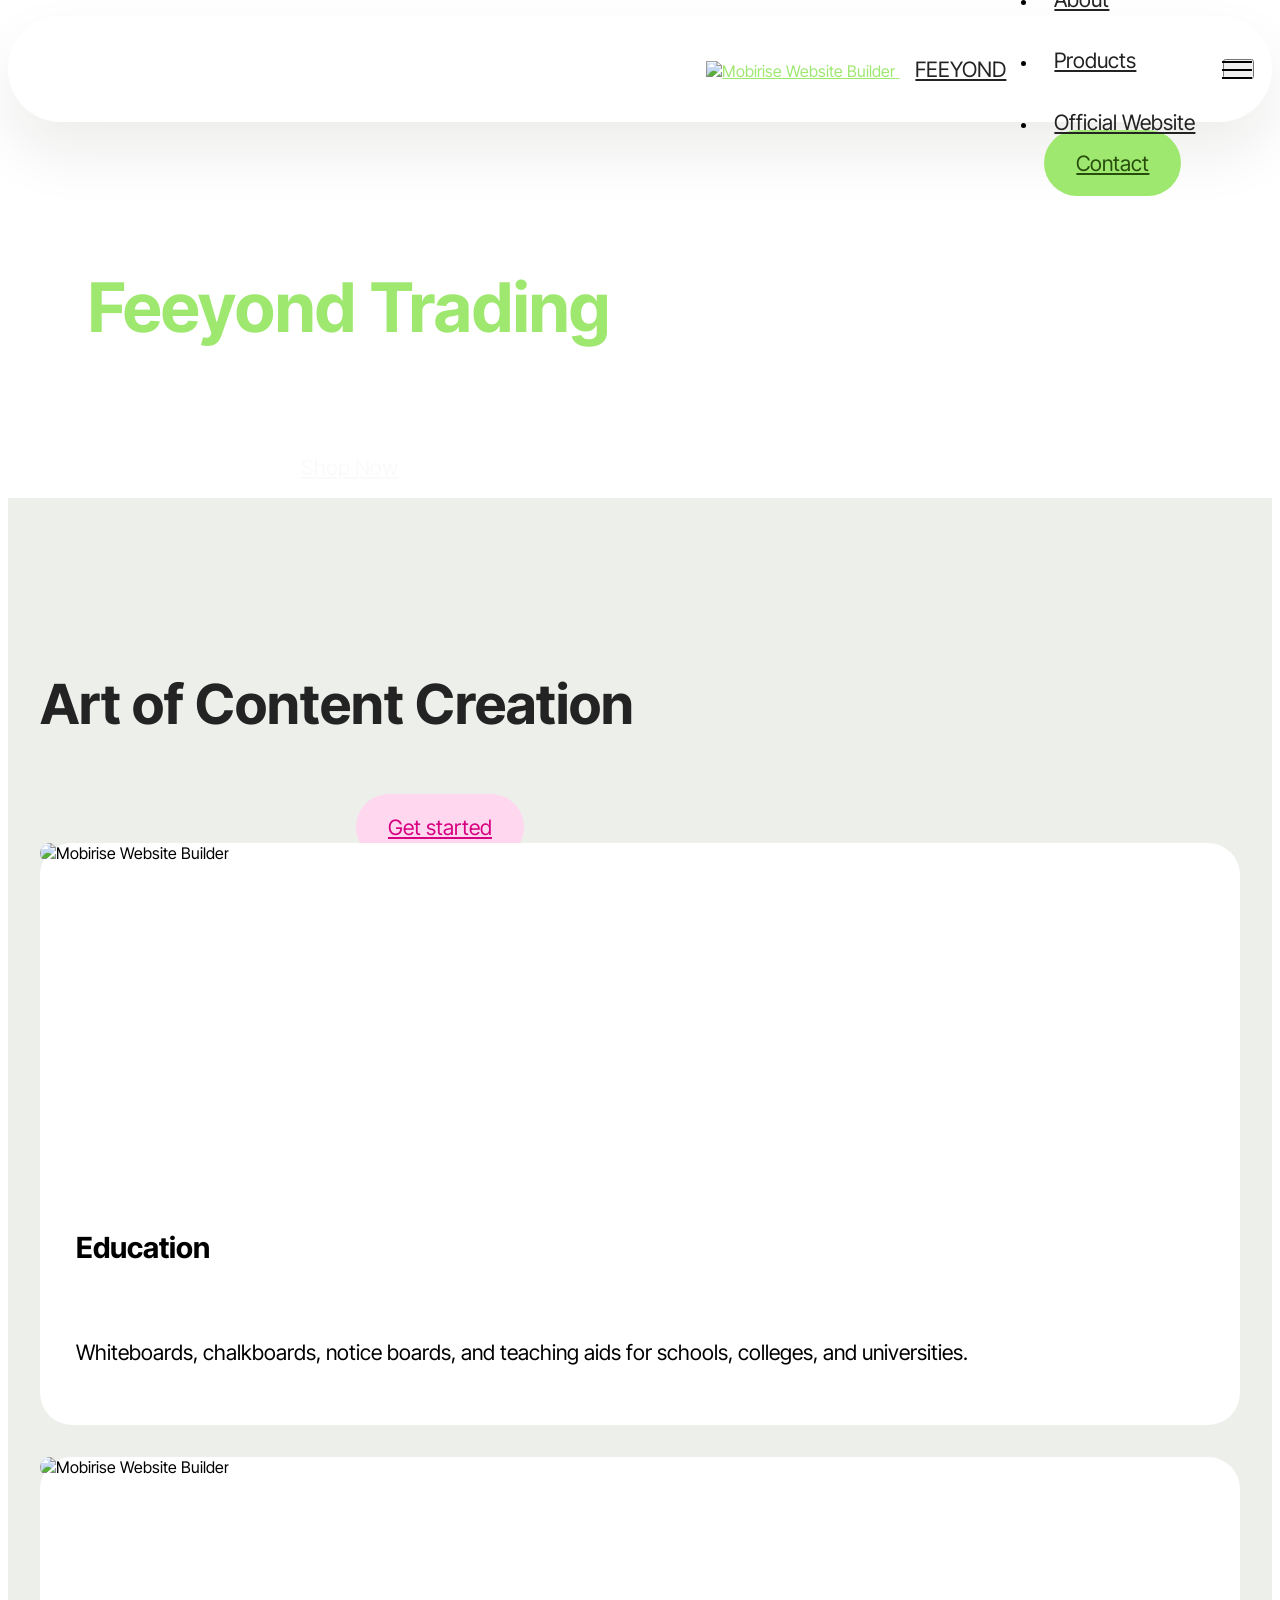
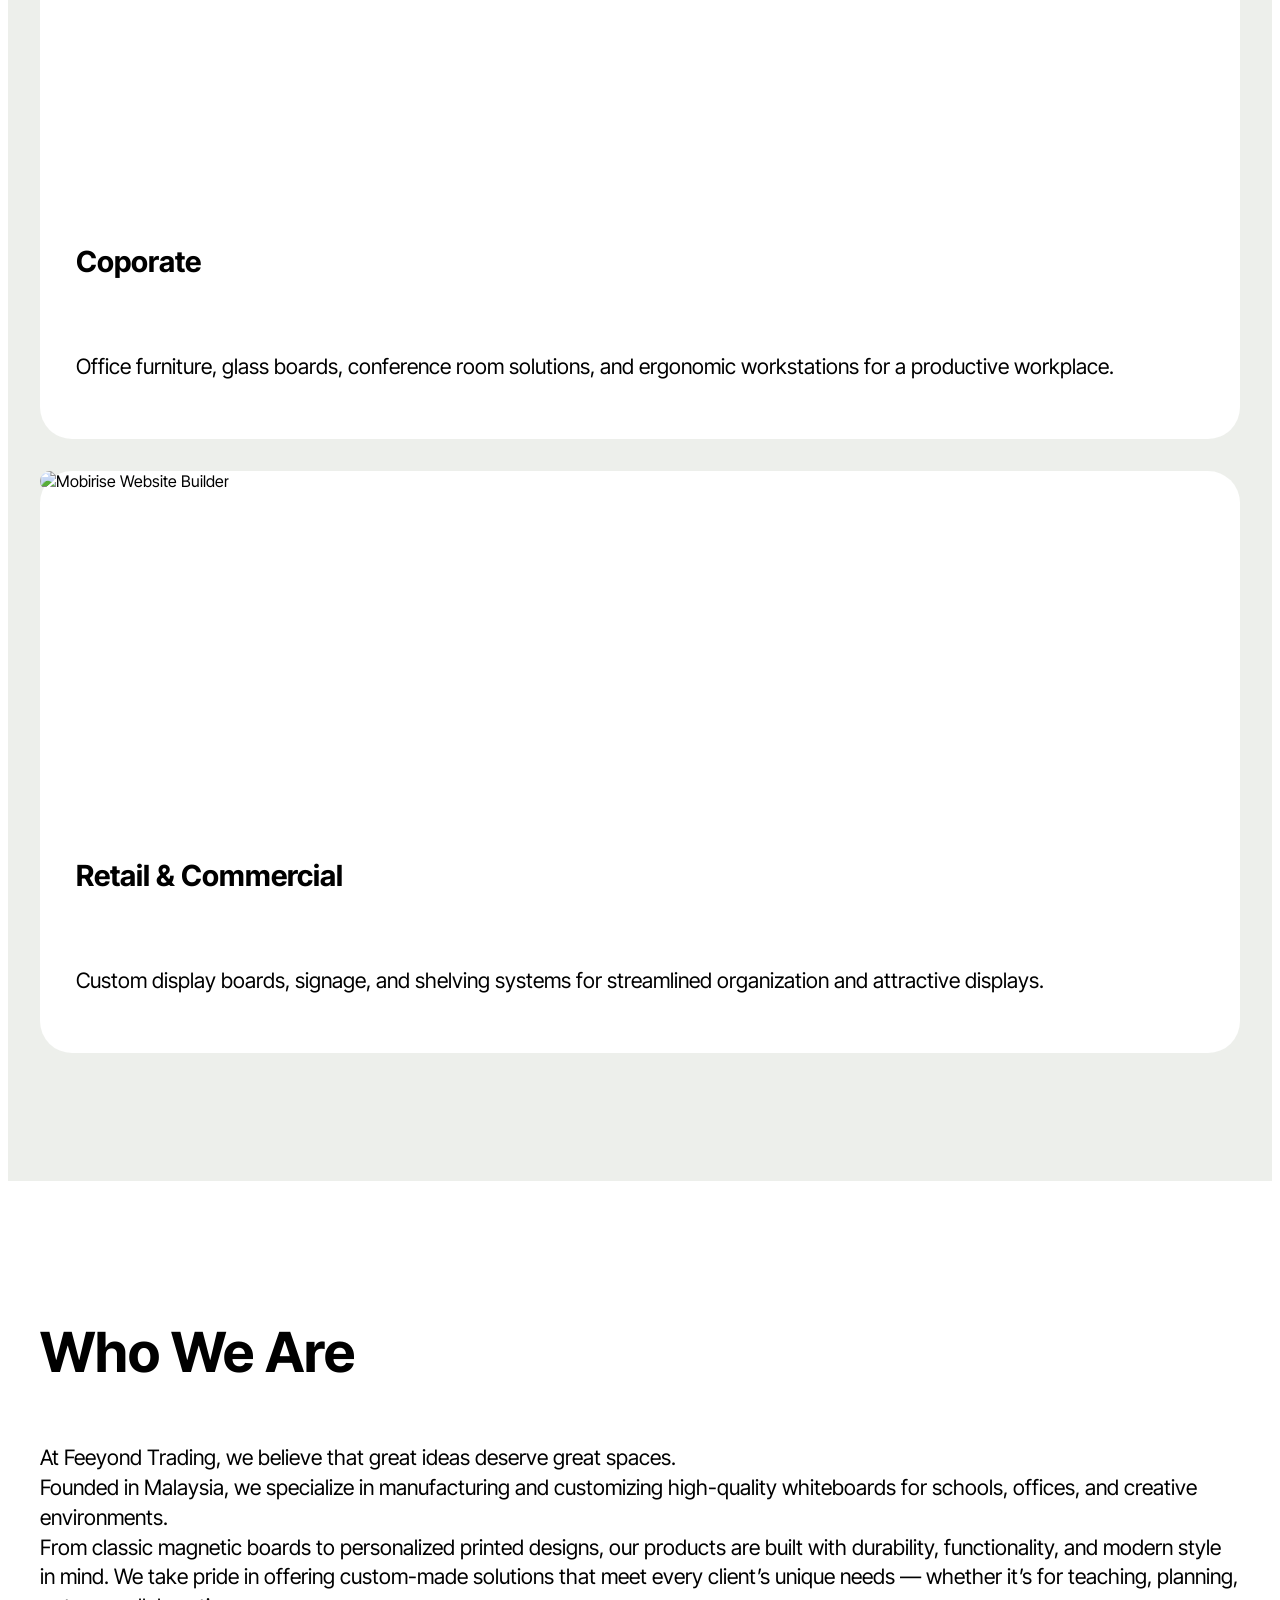
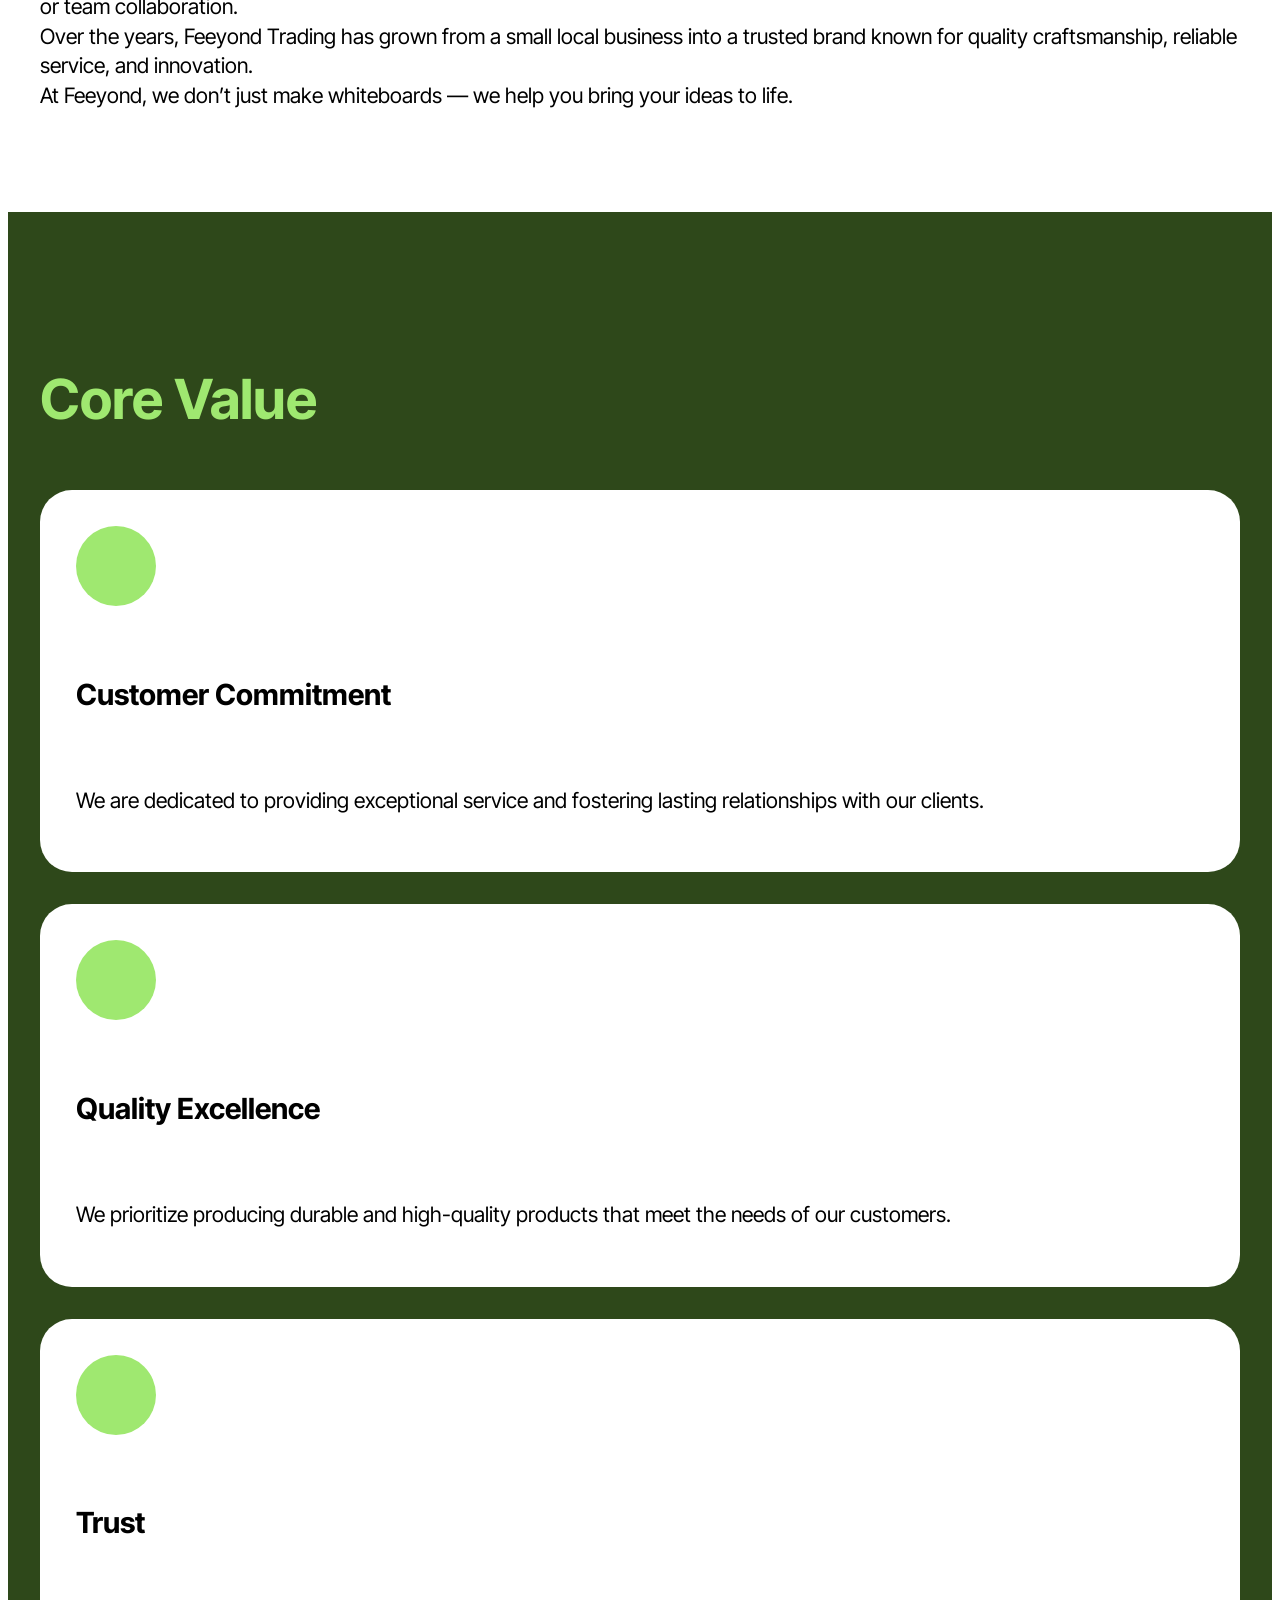
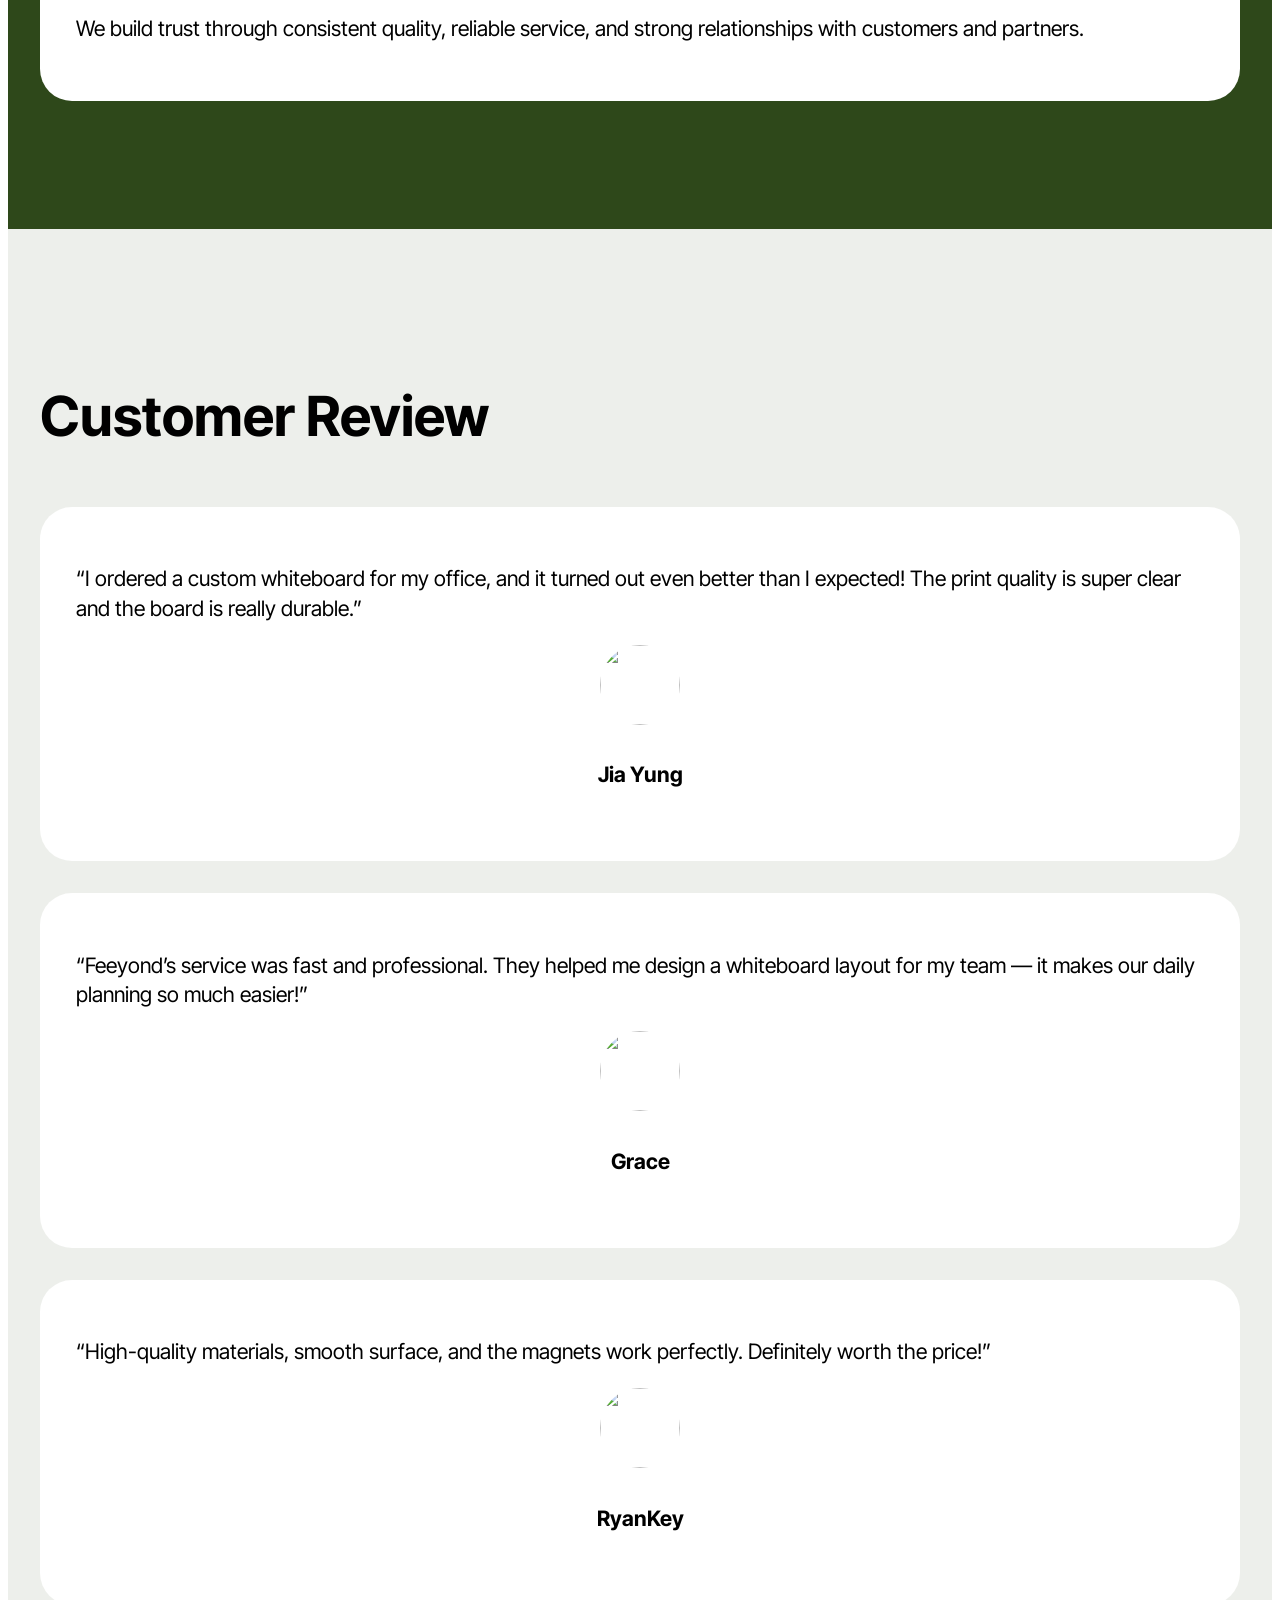
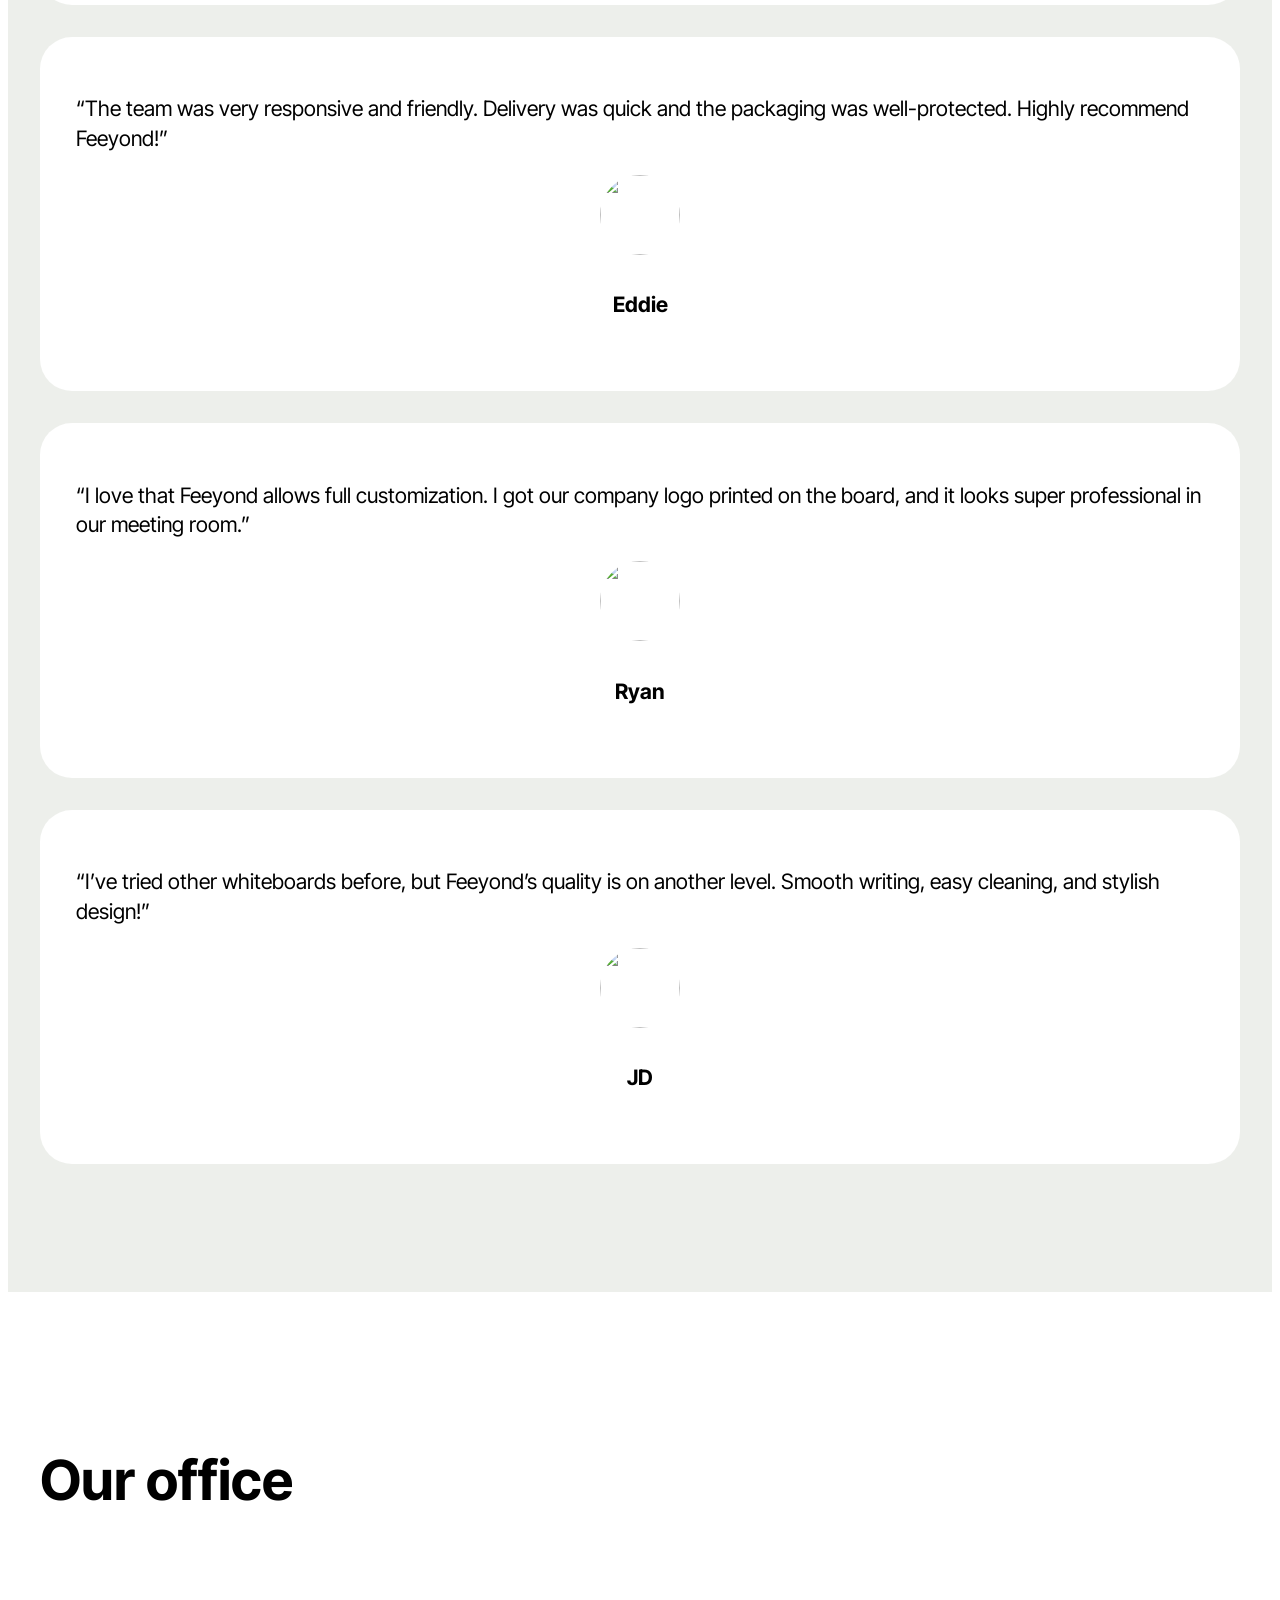
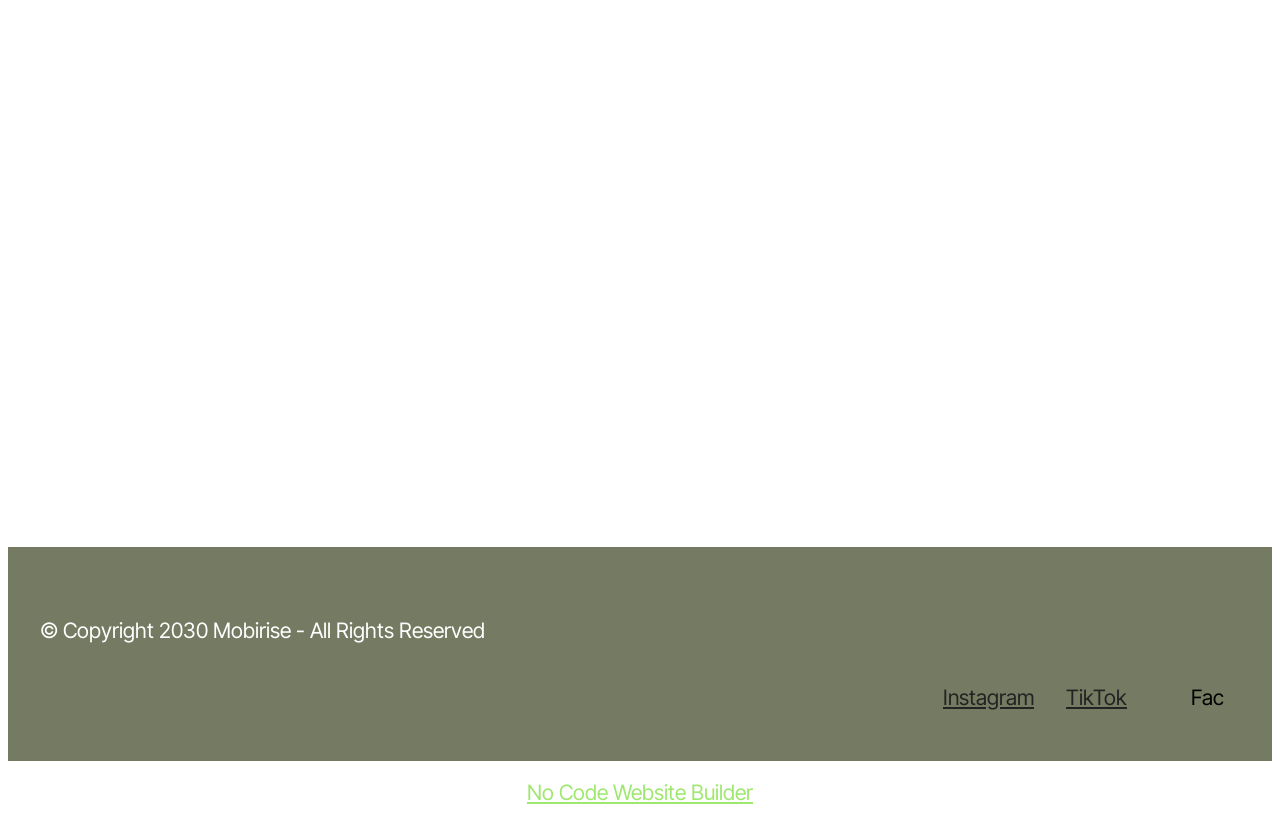
==== index.html @ 9e9ef0e0 "create github pages" ====
<!DOCTYPE html>
<html  >
<head>
  <!-- Site made with Mobirise Website Builder v6.1.4, https://mobirise.com -->
  <meta charset="UTF-8">
  <meta http-equiv="X-UA-Compatible" content="IE=edge">
  <meta name="generator" content="Mobirise v6.1.4, mobirise.com">
  <meta name="viewport" content="width=device-width, initial-scale=1, minimum-scale=1">
  <link rel="shortcut icon" href="assets/images/feeyond-logo.jpg" type="image/x-icon">
  <meta name="description" content="">
  
  
  <title>Home</title>
  <link rel="stylesheet" href="assets/web/assets/mobirise-icons2/mobirise2.css">
  <link rel="stylesheet" href="assets/bootstrap/css/bootstrap.min.css">
  <link rel="stylesheet" href="assets/parallax/jarallax.css">
  <link rel="stylesheet" href="assets/dropdown/css/style.css">
  <link rel="stylesheet" href="assets/theme/css/style.css">
  <link rel="preload" href="https://fonts.googleapis.com/css?family=Inter+Tight:100,200,300,400,500,600,700,800,900,100i,200i,300i,400i,500i,600i,700i,800i,900i&display=swap" as="style" onload="this.onload=null;this.rel='stylesheet'">
  <noscript><link rel="stylesheet" href="https://fonts.googleapis.com/css?family=Inter+Tight:100,200,300,400,500,600,700,800,900,100i,200i,300i,400i,500i,600i,700i,800i,900i&display=swap"></noscript>
  <link rel="preload" as="style" href="assets/mobirise/css/mbr-additional.css?v=Rlig6Q"><link rel="stylesheet" href="assets/mobirise/css/mbr-additional.css?v=Rlig6Q" type="text/css">

  
  
  
</head>
<body>
  
  <section data-bs-version="5.1" class="menu menu2 cid-uYU12WIyFE" once="menu" id="menu02-0">
	

	<nav class="navbar navbar-dropdown navbar-fixed-top navbar-expand-lg">
		<div class="container">
			<div class="navbar-brand">
				<span class="navbar-logo">
					<a href="index.html">
						<img src="assets/images/feeyond-logo.jpg" alt="Mobirise Website Builder" style="height: 3rem;">
					</a>
				</span>
				<span class="navbar-caption-wrap"><a class="navbar-caption text-black text-primary display-4" href="index.html">FEEYOND</a></span>
			</div>
			<button class="navbar-toggler" type="button" data-toggle="collapse" data-bs-toggle="collapse" data-target="#navbarSupportedContent" data-bs-target="#navbarSupportedContent" aria-controls="navbarNavAltMarkup" aria-expanded="false" aria-label="Toggle navigation">
				<div class="hamburger">
					<span></span>
					<span></span>
					<span></span>
					<span></span>
				</div>
			</button>
			<div class="collapse navbar-collapse" id="navbarSupportedContent">
				<ul class="navbar-nav nav-dropdown" data-app-modern-menu="true"><li class="nav-item">
						<a class="nav-link link text-black text-primary display-4" href="about.html">About</a>
					</li>
					<li class="nav-item">
						<a class="nav-link link text-black text-primary display-4" href="Peoduct.html" aria-expanded="false">Products</a>
					</li>
					<li class="nav-item">
						<a class="nav-link link text-black text-primary display-4" href="https://www.feeyond.com.my/about">Official Website</a>
					</li></ul>
				<div class="icons-menu">
					<a class="iconfont-wrapper" href="https://wa.me/60163906683?text=我可以咨询吗">
						<span class="p-2 mbr-iconfont mobi-mbri-phone mobi-mbri"></span>
					</a>
					<a class="iconfont-wrapper" href="mailto:feeyondemc@gmail.com">
						<span class="p-2 mbr-iconfont mobi-mbri-letter mobi-mbri"></span>
					</a>
					<a class="iconfont-wrapper" href="https://mobiri.se">
						<span class="p-2 mbr-iconfont mobi-mbri-map-pin mobi-mbri"></span>
					</a>
					
				</div>
				<div class="navbar-buttons mbr-section-btn"><a class="btn btn-primary display-4" href="index.html">Contact</a></div>
			</div>
		</div>
	</nav>
</section>

<section data-bs-version="5.1" class="header16 cid-uYU19bfsYj mbr-fullscreen mbr-parallax-background" id="header17-2">
  
  <div class="mbr-overlay" style="opacity: 0.5; background-color: rgb(0, 0, 0);"></div>
  <div class="container-fluid">
    <div class="row">
      <div class="content-wrap col-12 col-md-12">
        <h1 class="mbr-section-title mbr-fonts-style mbr-white mb-4 display-1">
          <strong><br>Feeyond Trading</strong></h1>
        
        <p class="mbr-fonts-style mbr-text mbr-white mb-4 display-7">Create a whiteboard tailored to your needs and style.</p>
        <div class="mbr-section-btn"><a class="btn btn-white-outline display-7" href="https://mobiri.se">Shop Now</a></div>
      </div>
    </div>
  </div>
</section>

<section data-bs-version="5.1" class="features6 start cid-uYU8xbeTNt" id="features06-6">
	
	
	<div class="container">
		<div class="row justify-content-center">
			<div class="col-12 content-head">
				<div class="mbr-section-head mb-5">
					<h4 class="mbr-section-title mbr-fonts-style align-center mb-0 display-2">
						<strong>Art of Content Creation</strong>
					</h4>
					
					<div class="mbr-section-btn item-footer mt-4">
						<a href="" class="btn item-btn btn-secondary display-7">Get started</a>
					</div>
				</div>
			</div>
		</div>
		<div class="row">
			<div class="item features-image col-12 col-md-6 col-lg-4">
				<div class="item-wrapper">
					<div class="item-img">
						<img src="assets/images/education.png" alt="Mobirise Website Builder">
					</div>
					<div class="item-content">
						<h5 class="item-title mbr-fonts-style display-5">
							<strong>Education</strong></h5>
						<p class="mbr-text mbr-fonts-style display-7">
							Whiteboards, chalkboards, notice boards, and teaching aids for schools, colleges, and universities.
						</p>
						
					</div>
				</div>
			</div>
			<div class="item features-image col-12 col-md-6 col-lg-4">
				<div class="item-wrapper">
					<div class="item-img">
						<img src="assets/images/coporate.jpeg" alt="Mobirise Website Builder">
					</div>
					<div class="item-content">
						<h5 class="item-title mbr-fonts-style display-5">
							<strong>Coporate</strong></h5>
						<p class="mbr-text mbr-fonts-style display-7">
							Office furniture, glass boards, conference room solutions, and ergonomic workstations for a productive workplace.
						</p>
						
					</div>
				</div>
			</div>
			<div class="item features-image col-12 col-md-6 col-lg-4">
				<div class="item-wrapper">
					<div class="item-img">
						<img src="assets/images/commercial.webp" alt="Mobirise Website Builder">
					</div>
					<div class="item-content">
						<h5 class="item-title mbr-fonts-style display-5">
							<strong>Retail &amp; Commercial</strong></h5>
						<p class="mbr-text mbr-fonts-style display-7">Custom display boards, signage, and shelving systems for streamlined organization and attractive displays.<br>
						</p>
						
					</div>
				</div>
			</div>
		</div>
	</div>
</section>

<section data-bs-version="5.1" class="article12 cid-uYUSStN6Dv" id="article12-9">    
    
    <div class="container">
        <div class="row justify-content-center">
            <div class="col-md-12 col-lg-10">
                <h3 class="mbr-section-title mbr-fonts-style mb-4 mt-0 display-2">
                <strong>Who We Are</strong></h3>
                
                <p class="mbr-text mbr-fonts-style display-7">At Feeyond Trading, we believe that great ideas deserve great spaces.<br>Founded in Malaysia, we specialize in manufacturing and customizing high-quality whiteboards for schools, offices, and creative environments.<br>From classic magnetic boards to personalized printed designs, our products are built with durability, functionality, and modern style in mind. We take pride in offering custom-made solutions that meet every client’s unique needs — whether it’s for teaching, planning, or team collaboration.<br>Over the years, Feeyond Trading has grown from a small local business into a trusted brand known for quality craftsmanship, reliable service, and innovation.<br>At Feeyond, we don’t just make whiteboards — we help you bring your ideas to life.</p>
            </div>
        </div>
    </div>
</section>

<section data-bs-version="5.1" class="features5 cid-uYU8l4O7lT" id="features05-5">
  

  
  
  <div class="container">
    <div class="row mb-5 justify-content-center">
      <div class="col-12 content-head">
        <h3 class="mbr-section-title mbr-fonts-style align-center mb-0 display-2"><strong>Core Value</strong></h3>
        <h5 class="mbr-section-subtitle mbr-fonts-style align-center mb-0 mt-4 display-7"></h5>
      </div>
    </div>
    <div class="row">
      <div class="item features-without-image col-12 col-md-6 col-lg-4 item-mb">
        <div class="item-wrapper">
          <div class="card-box align-left">
            <div class="iconfont-wrapper">
              <span class="mbr-iconfont mobi-mbri-idea mobi-mbri"></span>
            </div>
            <h5 class="card-title mbr-fonts-style display-5"><strong>Customer Commitment</strong></h5>
            <p class="card-text mbr-fonts-style display-7">
              We are dedicated to providing exceptional service and fostering lasting relationships with our clients.
            </p>

            
          </div>
        </div>
      </div>
      <div class="item features-without-image col-12 col-md-6 col-lg-4 item-mb">
        <div class="item-wrapper">
          <div class="card-box align-left">
            <div class="iconfont-wrapper">
              <span class="mbr-iconfont mobi-mbri-growing-chart mobi-mbri"></span>
            </div>
            <h5 class="card-title mbr-fonts-style display-5"><strong>Quality Excellence</strong></h5>
            <p class="card-text mbr-fonts-style display-7">
              We prioritize producing durable and high-quality products that meet the needs of our customers.
            </p>

            
          </div>
        </div>
      </div>
      <div class="item features-without-image col-12 col-md-6 col-lg-4 item-mb">
        <div class="item-wrapper">
          <div class="card-box align-left">
            <div class="iconfont-wrapper">
              <span class="mbr-iconfont mobi-mbri-change-style mobi-mbri"></span>
            </div>
            <h5 class="card-title mbr-fonts-style display-5">
              <strong>Trust</strong>
            </h5>
            <p class="card-text mbr-fonts-style display-7">
              We build trust through consistent quality, reliable service, and strong relationships with customers and partners.
            </p>

            
          </div>
        </div>
      </div>
    </div>
  </div>
</section>

<section data-bs-version="5.1" class="people04 cid-uYU1rnM0oI" id="people04-3">
	
	
	<div class="container">
		<div class="row mb-5 justify-content-center">
			<div class="col-12 mb-0 content-head">
				<h3 class="mbr-section-title mbr-fonts-style align-center mb-0 display-2">
					<strong>Customer Review</strong></h3>
				
			</div>
		</div>
		<div class="row mbr-masonry" data-masonry="{&quot;percentPosition&quot;: true }">
			<div class="item features-without-image col-12 col-md-6 col-lg-4 active">
				<div class="item-wrapper">
					<div class="card-box align-left">
						<p class="card-text mbr-fonts-style display-7">
							“I ordered a custom whiteboard for my office, and it turned out even better than I expected! The print quality is super clear and the board is really durable.”
						</p>
						<div class="img-wrapper mt-4 mb-2">
							<img src="assets/images/whatsapp-image-2025-10-07-at-13.31.43.jpeg" alt="" data-slide-to="0" data-bs-slide-to="0">
						</div>
						<h5 class="card-title mbr-fonts-style display-7">
							<strong>Jia Yung</strong></h5>
					</div>
				</div>
			</div>
			<div class="item features-without-image col-12 col-md-6 col-lg-4">
				<div class="item-wrapper">
					<div class="card-box align-left">
						<p class="card-text mbr-fonts-style display-7">
							“Feeyond’s service was fast and professional. They helped me design a whiteboard layout for my team — it makes our daily planning so much easier!”
						</p>
						<div class="img-wrapper mt-4 mb-2">
							<img src="assets/images/whatsapp-image-2025-10-07-at-13.31.47.jpeg" data-slide-to="1" data-bs-slide-to="1" alt="">
						</div>
						<h5 class="card-title mbr-fonts-style display-7">
							<strong>Grace</strong></h5>
					</div>
				</div>
			</div>
			<div class="item features-without-image col-12 col-md-6 col-lg-4">
				<div class="item-wrapper">
					<div class="card-box align-left">
						<p class="card-text mbr-fonts-style display-7">
							“High-quality materials, smooth surface, and the magnets work perfectly. Definitely worth the price!”
						</p>
						<div class="img-wrapper mt-4 mb-2">
							<img src="assets/images/whatsapp-image-2025-10-07-at-13.31.57.jpeg" data-slide-to="2" data-bs-slide-to="2" alt="">
						</div>
						<h5 class="card-title mbr-fonts-style display-7">
							<strong>RyanKey</strong></h5>
					</div>
				</div>
			</div>
			<div class="item features-without-image col-12 col-md-6 col-lg-4">
				<div class="item-wrapper">
					<div class="card-box align-left">
						<p class="card-text mbr-fonts-style display-7">
							“The team was very responsive and friendly. Delivery was quick and the packaging was well-protected. Highly recommend Feeyond!”
						</p>
						<div class="img-wrapper mt-4 mb-2">
							<img src="assets/images/whatsapp-image-2025-10-07-at-13.30.23.jpeg" data-slide-to="3" data-bs-slide-to="3" alt="">
						</div>
						<h5 class="card-title mbr-fonts-style display-7">
							<strong>Eddie</strong></h5>
					</div>
				</div>
			</div>
			<div class="item features-without-image col-12 col-md-6 col-lg-4">
				<div class="item-wrapper">
					<div class="card-box align-left">
						<p class="card-text mbr-fonts-style display-7">
							“I love that Feeyond allows full customization. I got our company logo printed on the board, and it looks super professional in our meeting room.”
						</p>
						<div class="img-wrapper mt-4 mb-2">
							<img src="assets/images/whatsapp-image-2025-10-07-at-13.32.15.jpeg" data-slide-to="4" data-bs-slide-to="4" alt="">
						</div>
						<h5 class="card-title mbr-fonts-style display-7">
							<strong>Ryan</strong></h5>
					</div>
				</div>
			</div>
			<div class="item features-without-image col-12 col-md-6 col-lg-4">
				<div class="item-wrapper">
					<div class="card-box align-left">
						<p class="card-text mbr-fonts-style display-7">
							“I’ve tried other whiteboards before, but Feeyond’s quality is on another level. Smooth writing, easy cleaning, and stylish design!”
						</p>
						<div class="img-wrapper mt-4 mb-2">
							<img src="assets/images/whatsapp-image-2025-10-07-at-13.31.39.jpeg" data-slide-to="5" data-bs-slide-to="5" alt="">
						</div>
						<h5 class="card-title mbr-fonts-style display-7">
							<strong>JD</strong></h5>
					</div>
				</div>
			</div>
		</div>
	</div>
</section>

<section data-bs-version="5.1" class="map1 cid-uYU1CADSbI" id="map01-4">
	
	
	
	<div class="container">
		<div class="row justify-content-center">
			<div class="col-12 content-head">
				<div class="mbr-section-head mb-5">
					<h3 class="mbr-section-title mbr-fonts-style align-center mb-0 display-2">
						<strong>Our office</strong>
					</h3>
					
				</div>
			</div>
		</div>
		<div class="google-map"><iframe frameborder="0" style="border:0" src="https://www.google.com/maps/embed?pb=!1m18!1m12!1m3!1d3986.303115105783!2d102.08655737530688!3d2.4052947572740386!2m3!1f0!2f0!3f0!3m2!1i1024!2i768!4f13.1!3m3!1m2!1s0x31cdffde2c3a1239%3A0x96a35b75a45d4f36!2sFeeyond%20Trading!5e0!3m2!1szh-TW!2smy!4v1759806974815!5m2!1szh-TW!2smy" allowfullscreen=""></iframe></div>
	</div>
</section>

<section data-bs-version="5.1" class="footer2 cid-uYV1btqzKa" once="footers" id="footer02-q">
    

    
    

    <div class="container">
        <div class="row">
            <div class="col-12 col-lg-6 center mt-2 mb-3">
                <p class="mbr-fonts-style copyright mb-0 display-7">
                    © Copyright 2030 Mobirise - All Rights Reserved
                </p>
            </div>
            <div class="col-12 col-lg-6 center">
                <div class="row-links mt-2 mb-3">
                    <ul class="row-links-soc">
                        
                        
                        
                        
                    <li class="row-links-soc-item mbr-fonts-style display-7">
                            <a href="#" class="text-black">Instagram</a>
                        </li><li class="row-links-soc-item mbr-fonts-style display-7">
                            <a href="#" class="text-black">TikTok</a>
                        </li><li class="row-links-soc-item mbr-fonts-style display-7"></li><li class="row-links-soc-item mbr-fonts-style display-7">Fac</li></ul>
                </div>
            </div>
        </div>
    </div>
</section><section class="display-7" style="padding: 0;align-items: center;justify-content: center;flex-wrap: wrap;    align-content: center;display: flex;position: relative;height: 4rem;"><a href="https://mobiri.se/4252618" style="flex: 1 1;height: 4rem;position: absolute;width: 100%;z-index: 1;"><img alt="" style="height: 4rem;" src="[data-uri]"></a><p style="margin: 0;text-align: center;" class="display-7">&#8204;</p><a style="z-index:1" href="https://mobirise.com/builder/no-code-website-builder.html">No Code Website Builder</a></section><script src="assets/bootstrap/js/bootstrap.bundle.min.js"></script>  <script src="assets/parallax/jarallax.js"></script>  <script src="assets/smoothscroll/smooth-scroll.js"></script>  <script src="assets/ytplayer/index.js"></script>  <script src="assets/dropdown/js/navbar-dropdown.js"></script>  <script src="assets/masonry/masonry.pkgd.min.js"></script>  <script src="assets/imagesloaded/imagesloaded.pkgd.min.js"></script>  <script src="assets/theme/js/script.js"></script>  
  
  
</body>
</html>
---- assets/mobirise/css/mbr-additional.css ----
.btn {
  border-width: 2px;
}
img,
.card-wrap,
.card-wrapper,
.video-wrapper,
.mbr-figure iframe,
.google-map iframe,
.slide-content,
.plan,
.card,
.item-wrapper {
  border-radius: 2rem !important;
}
.video-wrapper {
  overflow: hidden;
}
body {
  font-family: Inter Tight;
}
.display-1 {
  font-family: 'Inter Tight', sans-serif;
  font-size: 5rem;
  line-height: 1;
}
.display-1 > .mbr-iconfont {
  font-size: 6.25rem;
}
.display-2 {
  font-family: 'Inter Tight', sans-serif;
  font-size: 4rem;
  line-height: 1;
}
.display-2 > .mbr-iconfont {
  font-size: 5rem;
}
.display-4 {
  font-family: 'Inter Tight', sans-serif;
  font-size: 1.4rem;
  line-height: 1.5;
}
.display-4 > .mbr-iconfont {
  font-size: 1.75rem;
}
.display-5 {
  font-family: 'Inter Tight', sans-serif;
  font-size: 2rem;
  line-height: 1.5;
}
.display-5 > .mbr-iconfont {
  font-size: 2.5rem;
}
.display-7 {
  font-family: 'Inter Tight', sans-serif;
  font-size: 1.4rem;
  line-height: 1.3;
}
.display-7 > .mbr-iconfont {
  font-size: 1.75rem;
}
/* ---- Fluid typography for mobile devices ---- */
/* 1.4 - font scale ratio ( bootstrap == 1.42857 ) */
/* 100vw - current viewport width */
/* (48 - 20)  48 == 48rem == 768px, 20 == 20rem == 320px(minimal supported viewport) */
/* 0.65 - min scale variable, may vary */
@media (max-width: 992px) {
  .display-1 {
    font-size: 4rem;
  }
}
@media (max-width: 768px) {
  .display-1 {
    font-size: 3.5rem;
    font-size: calc( 2.4rem + (5 - 2.4) * ((100vw - 20rem) / (48 - 20)));
    line-height: calc( 1.1 * (2.4rem + (5 - 2.4) * ((100vw - 20rem) / (48 - 20))));
  }
  .display-2 {
    font-size: 3.2rem;
    font-size: calc( 2.05rem + (4 - 2.05) * ((100vw - 20rem) / (48 - 20)));
    line-height: calc( 1.3 * (2.05rem + (4 - 2.05) * ((100vw - 20rem) / (48 - 20))));
  }
  .display-4 {
    font-size: 1.12rem;
    font-size: calc( 1.14rem + (1.4 - 1.14) * ((100vw - 20rem) / (48 - 20)));
    line-height: calc( 1.4 * (1.14rem + (1.4 - 1.14) * ((100vw - 20rem) / (48 - 20))));
  }
  .display-5 {
    font-size: 1.6rem;
    font-size: calc( 1.35rem + (2 - 1.35) * ((100vw - 20rem) / (48 - 20)));
    line-height: calc( 1.4 * (1.35rem + (2 - 1.35) * ((100vw - 20rem) / (48 - 20))));
  }
  .display-7 {
    font-size: 1.12rem;
    font-size: calc( 1.14rem + (1.4 - 1.14) * ((100vw - 20rem) / (48 - 20)));
    line-height: calc( 1.4 * (1.14rem + (1.4 - 1.14) * ((100vw - 20rem) / (48 - 20))));
  }
}
@media (min-width: 992px) and (max-width: 1400px) {
  .display-1 {
    font-size: 3.5rem;
    font-size: calc( 2.4rem + (5 - 2.4) * ((100vw - 62rem) / (87 - 62)));
    line-height: calc( 1.1 * (2.4rem + (5 - 2.4) * ((100vw - 62rem) / (87 - 62))));
  }
  .display-2 {
    font-size: 3.2rem;
    font-size: calc( 2.05rem + (4 - 2.05) * ((100vw - 62rem) / (87 - 62)));
    line-height: calc( 1.3 * (2.05rem + (4 - 2.05) * ((100vw - 62rem) / (87 - 62))));
  }
  .display-4 {
    font-size: 1.12rem;
    font-size: calc( 1.14rem + (1.4 - 1.14) * ((100vw - 62rem) / (87 - 62)));
    line-height: calc( 1.4 * (1.14rem + (1.4 - 1.14) * ((100vw - 62rem) / (87 - 62))));
  }
  .display-5 {
    font-size: 1.6rem;
    font-size: calc( 1.35rem + (2 - 1.35) * ((100vw - 62rem) / (87 - 62)));
    line-height: calc( 1.4 * (1.35rem + (2 - 1.35) * ((100vw - 62rem) / (87 - 62))));
  }
  .display-7 {
    font-size: 1.12rem;
    font-size: calc( 1.14rem + (1.4 - 1.14) * ((100vw - 62rem) / (87 - 62)));
    line-height: calc( 1.4 * (1.14rem + (1.4 - 1.14) * ((100vw - 62rem) / (87 - 62))));
  }
}
/* Buttons */
.btn {
  padding: 1.25rem 2rem;
  border-radius: 4px;
}
@media (max-width: 767px) {
  .btn {
    padding: 0.75rem 1.5rem;
  }
}
.btn-sm {
  padding: 0.6rem 1.2rem;
  border-radius: 4px;
}
.btn-md {
  padding: 0.6rem 1.2rem;
  border-radius: 4px;
}
.btn-lg {
  padding: 1.25rem 2rem;
  border-radius: 4px;
}
.bg-primary {
  background-color: #9fe870 !important;
}
.bg-success {
  background-color: #3a341c !important;
}
.bg-info {
  background-color: #320707 !important;
}
.bg-warning {
  background-color: #a0e2e1 !important;
}
.bg-danger {
  background-color: #ffea64 !important;
}
.btn-primary,
.btn-primary:active {
  background-color: #9fe870 !important;
  border-color: #9fe870 !important;
  color: #264d0c !important;
  box-shadow: none;
}
.btn-primary:hover,
.btn-primary:focus,
.btn-primary.focus,
.btn-primary.active {
  color: inherit;
  background-color: #bcef9c !important;
  border-color: #bcef9c !important;
  box-shadow: none;
}
.btn-primary.disabled,
.btn-primary:disabled {
  color: #264d0c !important;
  background-color: #bcef9c !important;
  border-color: #bcef9c !important;
}
.btn-secondary,
.btn-secondary:active {
  background-color: #ffd7ef !important;
  border-color: #ffd7ef !important;
  color: #d70081 !important;
  box-shadow: none;
}
.btn-secondary:hover,
.btn-secondary:focus,
.btn-secondary.focus,
.btn-secondary.active {
  color: inherit;
  background-color: #ffffff !important;
  border-color: #ffffff !important;
  box-shadow: none;
}
.btn-secondary.disabled,
.btn-secondary:disabled {
  color: #d70081 !important;
  background-color: #ffffff !important;
  border-color: #ffffff !important;
}
.btn-info,
.btn-info:active {
  background-color: #320707 !important;
  border-color: #320707 !important;
  color: #ffffff !important;
  box-shadow: none;
}
.btn-info:hover,
.btn-info:focus,
.btn-info.focus,
.btn-info.active {
  color: inherit;
  background-color: #5f0d0d !important;
  border-color: #5f0d0d !important;
  box-shadow: none;
}
.btn-info.disabled,
.btn-info:disabled {
  color: #ffffff !important;
  background-color: #5f0d0d !important;
  border-color: #5f0d0d !important;
}
.btn-success,
.btn-success:active {
  background-color: #3a341c !important;
  border-color: #3a341c !important;
  color: #ffffff !important;
  box-shadow: none;
}
.btn-success:hover,
.btn-success:focus,
.btn-success.focus,
.btn-success.active {
  color: inherit;
  background-color: #5c532d !important;
  border-color: #5c532d !important;
  box-shadow: none;
}
.btn-success.disabled,
.btn-success:disabled {
  color: #ffffff !important;
  background-color: #5c532d !important;
  border-color: #5c532d !important;
}
.btn-warning,
.btn-warning:active {
  background-color: #a0e2e1 !important;
  border-color: #a0e2e1 !important;
  color: #1f6463 !important;
  box-shadow: none;
}
.btn-warning:hover,
.btn-warning:focus,
.btn-warning.focus,
.btn-warning.active {
  color: inherit;
  background-color: #c7eeed !important;
  border-color: #c7eeed !important;
  box-shadow: none;
}
.btn-warning.disabled,
.btn-warning:disabled {
  color: #1f6463 !important;
  background-color: #c7eeed !important;
  border-color: #c7eeed !important;
}
.btn-danger,
.btn-danger:active {
  background-color: #ffea64 !important;
  border-color: #ffea64 !important;
  color: #645600 !important;
  box-shadow: none;
}
.btn-danger:hover,
.btn-danger:focus,
.btn-danger.focus,
.btn-danger.active {
  color: inherit;
  background-color: #fff197 !important;
  border-color: #fff197 !important;
  box-shadow: none;
}
.btn-danger.disabled,
.btn-danger:disabled {
  color: #645600 !important;
  background-color: #fff197 !important;
  border-color: #fff197 !important;
}
.btn-white,
.btn-white:active {
  background-color: #eff0ec !important;
  border-color: #eff0ec !important;
  color: #757b62 !important;
  box-shadow: none;
}
.btn-white:hover,
.btn-white:focus,
.btn-white.focus,
.btn-white.active {
  color: inherit;
  background-color: #ffffff !important;
  border-color: #ffffff !important;
  box-shadow: none;
}
.btn-white.disabled,
.btn-white:disabled {
  color: #757b62 !important;
  background-color: #ffffff !important;
  border-color: #ffffff !important;
}
.btn-black,
.btn-black:active {
  background-color: #232323 !important;
  border-color: #232323 !important;
  color: #ffffff !important;
  box-shadow: none;
}
.btn-black:hover,
.btn-black:focus,
.btn-black.focus,
.btn-black.active {
  color: inherit;
  background-color: #3d3d3d !important;
  border-color: #3d3d3d !important;
  box-shadow: none;
}
.btn-black.disabled,
.btn-black:disabled {
  color: #ffffff !important;
  background-color: #3d3d3d !important;
  border-color: #3d3d3d !important;
}
.btn-primary-outline,
.btn-primary-outline:active {
  background-color: transparent !important;
  border-color: #9fe870;
  color: #9fe870;
}
.btn-primary-outline:hover,
.btn-primary-outline:focus,
.btn-primary-outline.focus,
.btn-primary-outline.active {
  color: #6ddc25 !important;
  background-color: transparent !important;
  border-color: #6ddc25 !important;
  box-shadow: none !important;
}
.btn-primary-outline.disabled,
.btn-primary-outline:disabled {
  color: #264d0c !important;
  background-color: #9fe870 !important;
  border-color: #9fe870 !important;
}
.btn-secondary-outline,
.btn-secondary-outline:active {
  background-color: transparent !important;
  border-color: #ffd7ef;
  color: #ffd7ef;
}
.btn-secondary-outline:hover,
.btn-secondary-outline:focus,
.btn-secondary-outline.focus,
.btn-secondary-outline.active {
  color: #ff80cc !important;
  background-color: transparent !important;
  border-color: #ff80cc !important;
  box-shadow: none !important;
}
.btn-secondary-outline.disabled,
.btn-secondary-outline:disabled {
  color: #d70081 !important;
  background-color: #ffd7ef !important;
  border-color: #ffd7ef !important;
}
.btn-info-outline,
.btn-info-outline:active {
  background-color: transparent !important;
  border-color: #320707;
  color: #320707;
}
.btn-info-outline:hover,
.btn-info-outline:focus,
.btn-info-outline.focus,
.btn-info-outline.active {
  color: #000000 !important;
  background-color: transparent !important;
  border-color: #000000 !important;
  box-shadow: none !important;
}
.btn-info-outline.disabled,
.btn-info-outline:disabled {
  color: #ffffff !important;
  background-color: #320707 !important;
  border-color: #320707 !important;
}
.btn-success-outline,
.btn-success-outline:active {
  background-color: transparent !important;
  border-color: #3a341c;
  color: #3a341c;
}
.btn-success-outline:hover,
.btn-success-outline:focus,
.btn-success-outline.focus,
.btn-success-outline.active {
  color: #000000 !important;
  background-color: transparent !important;
  border-color: #000000 !important;
  box-shadow: none !important;
}
.btn-success-outline.disabled,
.btn-success-outline:disabled {
  color: #ffffff !important;
  background-color: #3a341c !important;
  border-color: #3a341c !important;
}
.btn-warning-outline,
.btn-warning-outline:active {
  background-color: transparent !important;
  border-color: #a0e2e1;
  color: #a0e2e1;
}
.btn-warning-outline:hover,
.btn-warning-outline:focus,
.btn-warning-outline.focus,
.btn-warning-outline.active {
  color: #5ececc !important;
  background-color: transparent !important;
  border-color: #5ececc !important;
  box-shadow: none !important;
}
.btn-warning-outline.disabled,
.btn-warning-outline:disabled {
  color: #1f6463 !important;
  background-color: #a0e2e1 !important;
  border-color: #a0e2e1 !important;
}
.btn-danger-outline,
.btn-danger-outline:active {
  background-color: transparent !important;
  border-color: #ffea64;
  color: #ffea64;
}
.btn-danger-outline:hover,
.btn-danger-outline:focus,
.btn-danger-outline.focus,
.btn-danger-outline.active {
  color: #ffde0d !important;
  background-color: transparent !important;
  border-color: #ffde0d !important;
  box-shadow: none !important;
}
.btn-danger-outline.disabled,
.btn-danger-outline:disabled {
  color: #645600 !important;
  background-color: #ffea64 !important;
  border-color: #ffea64 !important;
}
.btn-black-outline,
.btn-black-outline:active {
  background-color: transparent !important;
  border-color: #232323;
  color: #232323;
}
.btn-black-outline:hover,
.btn-black-outline:focus,
.btn-black-outline.focus,
.btn-black-outline.active {
  color: #000000 !important;
  background-color: transparent !important;
  border-color: #000000 !important;
  box-shadow: none !important;
}
.btn-black-outline.disabled,
.btn-black-outline:disabled {
  color: #ffffff !important;
  background-color: #232323 !important;
  border-color: #232323 !important;
}
.btn-white-outline,
.btn-white-outline:active {
  background-color: transparent !important;
  border-color: #fafafa;
  color: #fafafa;
}
.btn-white-outline:hover,
.btn-white-outline:focus,
.btn-white-outline.focus,
.btn-white-outline.active {
  color: #cfcfcf !important;
  background-color: transparent !important;
  border-color: #cfcfcf !important;
  box-shadow: none !important;
}
.btn-white-outline.disabled,
.btn-white-outline:disabled {
  color: #7a7a7a !important;
  background-color: #fafafa !important;
  border-color: #fafafa !important;
}
.text-primary {
  color: #9fe870 !important;
}
.text-secondary {
  color: #ffd7ef !important;
}
.text-success {
  color: #3a341c !important;
}
.text-info {
  color: #320707 !important;
}
.text-warning {
  color: #a0e2e1 !important;
}
.text-danger {
  color: #ffea64 !important;
}
.text-white {
  color: #fafafa !important;
}
.text-black {
  color: #232323 !important;
}
a.text-primary:hover,
a.text-primary:focus,
a.text-primary.active {
  color: #66d022 !important;
}
a.text-secondary:hover,
a.text-secondary:focus,
a.text-secondary.active {
  color: #ff71c6 !important;
}
a.text-success:hover,
a.text-success:focus,
a.text-success.active {
  color: #000000 !important;
}
a.text-info:hover,
a.text-info:focus,
a.text-info.active {
  color: #000000 !important;
}
a.text-warning:hover,
a.text-warning:focus,
a.text-warning.active {
  color: #52cac8 !important;
}
a.text-danger:hover,
a.text-danger:focus,
a.text-danger.active {
  color: #fddb00 !important;
}
a.text-white:hover,
a.text-white:focus,
a.text-white.active {
  color: #c7c7c7 !important;
}
a.text-black:hover,
a.text-black:focus,
a.text-black.active {
  color: #000000 !important;
}
a[class*="text-"]:not(.nav-link):not(.dropdown-item):not([role]):not(.navbar-caption) {
  position: relative;
  background-image: transparent;
  background-size: 10000px 2px;
  background-repeat: no-repeat;
  background-position: 0px 1.2em;
  background-position: -10000px 1.2em;
}
a[class*="text-"]:not(.nav-link):not(.dropdown-item):not([role]):not(.navbar-caption):hover {
  transition: background-position 2s ease-in-out;
  background-image: linear-gradient(currentColor 50%, currentColor 50%);
  background-position: 0px 1.2em;
}
.nav-tabs .nav-link.active {
  color: #9fe870;
}
.nav-tabs .nav-link:not(.active) {
  color: #232323;
}
.alert-success {
  background-color: #70c770;
}
.alert-info {
  background-color: #320707;
}
.alert-warning {
  background-color: #a0e2e1;
}
.alert-danger {
  background-color: #ffea64;
}
.mbr-section-btn .btn:not(.btn-form) {
  border-radius: 100px;
}
.mbr-gallery-filter li a {
  border-radius: 100px !important;
}
.mbr-gallery-filter li.active .btn {
  background-color: #9fe870;
  border-color: #9fe870;
  color: #306310;
}
.mbr-gallery-filter li.active .btn:focus {
  box-shadow: none;
}
.nav-tabs .nav-link {
  border-radius: 100px !important;
}
a,
a:hover {
  color: #9fe870;
}
.mbr-plan-header.bg-primary .mbr-plan-subtitle,
.mbr-plan-header.bg-primary .mbr-plan-price-desc {
  color: #ffffff;
}
.mbr-plan-header.bg-success .mbr-plan-subtitle,
.mbr-plan-header.bg-success .mbr-plan-price-desc {
  color: #c0b27c;
}
.mbr-plan-header.bg-info .mbr-plan-subtitle,
.mbr-plan-header.bg-info .mbr-plan-price-desc {
  color: #f3abab;
}
.mbr-plan-header.bg-warning .mbr-plan-subtitle,
.mbr-plan-header.bg-warning .mbr-plan-price-desc {
  color: #ffffff;
}
.mbr-plan-header.bg-danger .mbr-plan-subtitle,
.mbr-plan-header.bg-danger .mbr-plan-price-desc {
  color: #ffffff;
}
/* Scroll to top button*/
.scrollToTop_wraper {
  display: none;
}
.form-control {
  font-family: 'Inter Tight', sans-serif;
  font-size: 1.4rem;
  line-height: 1.3;
  font-weight: 400;
  border-radius: 40px !important;
}
.form-control > .mbr-iconfont {
  font-size: 1.75rem;
}
.form-control:hover,
.form-control:focus {
  box-shadow: rgba(0, 0, 0, 0.07) 0px 1px 1px 0px, rgba(0, 0, 0, 0.07) 0px 1px 3px 0px, rgba(0, 0, 0, 0.03) 0px 0px 0px 1px;
  border-color: #9fe870 !important;
}
.form-control:-webkit-input-placeholder {
  font-family: 'Inter Tight', sans-serif;
  font-size: 1.4rem;
  line-height: 1.3;
  font-weight: 400;
}
.form-control:-webkit-input-placeholder > .mbr-iconfont {
  font-size: 1.75rem;
}
blockquote {
  border-color: #9fe870;
}
/* Forms */
.mbr-form .input-group-btn .btn {
  border-radius: 100px !important;
}
.mbr-form .input-group-btn .btn:hover {
  box-shadow: 0 10px 40px 0 rgba(0, 0, 0, 0.2);
}
.mbr-form .input-group-btn button[type="submit"] {
  border-radius: 100px !important;
  padding: 1rem 3rem;
}
.mbr-form .input-group-btn button[type="submit"]:hover {
  box-shadow: 0 10px 40px 0 rgba(0, 0, 0, 0.2);
}
.jq-selectbox li:hover,
.jq-selectbox li.selected {
  background-color: #9fe870;
  color: #000000;
}
.jq-number__spin {
  transition: 0.25s ease;
}
.jq-number__spin:hover {
  border-color: #9fe870;
}
.jq-selectbox .jq-selectbox__trigger-arrow,
.jq-number__spin.minus:after,
.jq-number__spin.plus:after {
  transition: 0.4s;
  border-top-color: #232323;
  border-bottom-color: #232323;
}
.jq-selectbox:hover .jq-selectbox__trigger-arrow,
.jq-number__spin.minus:hover:after,
.jq-number__spin.plus:hover:after {
  border-top-color: #9fe870;
  border-bottom-color: #9fe870;
}
.xdsoft_datetimepicker .xdsoft_calendar td.xdsoft_default,
.xdsoft_datetimepicker .xdsoft_calendar td.xdsoft_current,
.xdsoft_datetimepicker .xdsoft_timepicker .xdsoft_time_box > div > div.xdsoft_current {
  color: #000000 !important;
  background-color: #9fe870 !important;
  box-shadow: none !important;
}
.xdsoft_datetimepicker .xdsoft_calendar td:hover,
.xdsoft_datetimepicker .xdsoft_timepicker .xdsoft_time_box > div > div:hover {
  color: #000000 !important;
  background: #ffd7ef !important;
  box-shadow: none !important;
}
.lazy-bg {
  background-image: none !important;
}
.lazy-placeholder:not(section),
.lazy-none {
  display: block;
  position: relative;
  padding-bottom: 56.25%;
  width: 100%;
  height: auto;
}
iframe.lazy-placeholder,
.lazy-placeholder:after {
  content: '';
  position: absolute;
  width: 200px;
  height: 200px;
  background: transparent no-repeat center;
  background-size: contain;
  top: 50%;
  left: 50%;
  transform: translateX(-50%) translateY(-50%);
  background-image: url("data:image/svg+xml;charset=UTF-8,%3csvg width='32' height='32' viewBox='0 0 64 64' xmlns='http://www.w3.org/2000/svg' stroke='%239fe870' %3e%3cg fill='none' fill-rule='evenodd'%3e%3cg transform='translate(16 16)' stroke-width='2'%3e%3ccircle stroke-opacity='.5' cx='16' cy='16' r='16'/%3e%3cpath d='M32 16c0-9.94-8.06-16-16-16'%3e%3canimateTransform attributeName='transform' type='rotate' from='0 16 16' to='360 16 16' dur='1s' repeatCount='indefinite'/%3e%3c/path%3e%3c/g%3e%3c/g%3e%3c/svg%3e");
}
section.lazy-placeholder:after {
  opacity: 0.5;
}
body {
  overflow-x: hidden;
}
a {
  transition: color 0.6s;
}
@media (max-width: 1400px) {
  .container {
    max-width: 100%;
  }
}
@media (max-width: 1400px) and (min-width: 768px) {
  .container {
    padding-left: 32px;
    padding-right: 32px;
  }
}
@media (max-width: 1400px) and (min-width: 768px) {
  .container-fluid {
    padding-left: 32px;
    padding-right: 32px;
  }
}
@media (max-width: 767px) {
  .container-fluid {
    padding-left: 16px;
    padding-right: 16px;
  }
}
*:focus-visible {
  outline: red solid 2px !important;
  outline-offset: 2px !important;
  transition: outline 0.2s ease-in-out;
}
.cid-uYU12WIyFE {
  z-index: 1000;
  width: 100%;
  position: relative;
}
.cid-uYU12WIyFE .dropdown-item:before {
  font-family: Moririse2 !important;
  content: "\e966";
  display: inline-block;
  width: 0;
  position: absolute;
  left: 1rem;
  top: 0.5rem;
  margin-right: 0.5rem;
  line-height: 1;
  font-size: inherit;
  vertical-align: middle;
  text-align: center;
  overflow: hidden;
  transform: scale(0, 1);
  transition: all 0.25s ease-in-out;
}
@media (max-width: 767px) {
  .cid-uYU12WIyFE .navbar-toggler {
    transform: scale(0.8);
  }
}
.cid-uYU12WIyFE .navbar-brand {
  flex-shrink: 0;
  align-items: center;
  margin-right: 0;
  padding: 10px 0;
  transition: all 0.3s;
  word-break: break-word;
  z-index: 1;
}
.cid-uYU12WIyFE .navbar-brand img {
  max-width: 100%;
  max-height: 100%;
  border-radius: 0px !important;
}
.cid-uYU12WIyFE .navbar-brand .navbar-caption {
  line-height: inherit !important;
}
.cid-uYU12WIyFE .navbar-brand .navbar-logo a {
  outline: none;
}
.cid-uYU12WIyFE .navbar-nav {
  margin: auto;
  margin-left: 0;
  margin-left: auto;
}
.cid-uYU12WIyFE .navbar-nav .nav-item {
  padding: 0 !important;
  transition: .3s all !important;
}
.cid-uYU12WIyFE .navbar-nav .nav-item .nav-link {
  padding: 16px !important;
  margin: 0 !important;
  border-radius: 1rem !important;
  transition: .3s all !important;
}
.cid-uYU12WIyFE .navbar-nav .nav-item .nav-link:hover {
  background-color: rgba(27, 31, 10, 0.06);
}
.cid-uYU12WIyFE .navbar-nav .open .nav-link::after {
  transform: rotate(180deg);
}
@media (min-width: 992px) {
  .cid-uYU12WIyFE .navbar-nav .open .nav-link::before {
    content: "";
    width: 100%;
    height: 20px;
    top: 100%;
    background: transparent;
    position: absolute;
  }
}
.cid-uYU12WIyFE .navbar-nav .dropdown-item {
  padding: 12px !important;
  border-radius: 0.5rem !important;
  margin: 0 8px !important;
  transition: .3s all !important;
}
.cid-uYU12WIyFE .navbar-nav .dropdown-item:hover {
  background-color: rgba(27, 31, 10, 0.06);
}
@media (min-width: 992px) {
  .cid-uYU12WIyFE .navbar-nav {
    padding-left: 1.5rem;
  }
}
.cid-uYU12WIyFE .nav-link {
  width: fit-content;
  position: relative;
}
.cid-uYU12WIyFE .navbar-logo {
  padding-left: 2rem;
  margin: 0 !important;
}
@media (max-width: 767px) {
  .cid-uYU12WIyFE .navbar-logo {
    padding-left: 1rem;
  }
}
.cid-uYU12WIyFE .navbar-caption {
  padding-left: 1rem;
  padding-right: .5rem;
}
@media (max-width: 767px) {
  .cid-uYU12WIyFE .nav-dropdown {
    padding-bottom: 0.5rem;
  }
}
.cid-uYU12WIyFE .nav-dropdown .link.dropdown-toggle::after {
  margin-left: 0.5rem;
  margin-top: 0.2rem;
  transition: .3s all;
}
.cid-uYU12WIyFE .container {
  display: flex;
  height: 90px;
  padding: 0.5rem 0.6rem;
  flex-wrap: nowrap;
  background: rgba(255, 255, 255, 0.8) !important;
  left: 0;
  right: 0;
  -webkit-box-pack: justify;
  -ms-flex-pack: justify;
  justify-content: flex-end;
  -webkit-box-align: center;
  -webkit-align-items: center;
  -ms-flex-align: center;
  align-items: center;
  border-radius: 100vw;
  margin-top: 1rem;
  background-color: #ffffff;
  box-shadow: 0 30px 60px 0 rgba(27, 31, 10, 0.08);
}
@media (max-width: 992px) {
  .cid-uYU12WIyFE .container {
    padding-right: 2rem;
  }
}
@media (max-width: 767px) {
  .cid-uYU12WIyFE .container {
    width: 95%;
    height: 56px !important;
    padding-right: 1rem;
    margin-top: 0rem;
  }
}
.cid-uYU12WIyFE .iconfont-wrapper {
  color: #000000 !important;
  font-size: 1.5rem;
  padding-right: 0.5rem;
}
.cid-uYU12WIyFE .dropdown-menu {
  flex-wrap: wrap;
  flex-direction: column;
  max-width: 100%;
  padding: 12px 4px !important;
  border-radius: 1.5rem;
  transition: .3s all !important;
  min-width: auto;
  background: #ffffff;
  background: rgba(255, 255, 255, 0.8) !important;
}
.cid-uYU12WIyFE .nav-item:focus,
.cid-uYU12WIyFE .nav-link:focus {
  outline: none;
}
.cid-uYU12WIyFE .dropdown .dropdown-menu .dropdown-item {
  width: auto;
  transition: all 0.25s ease-in-out;
}
.cid-uYU12WIyFE .dropdown .dropdown-menu .dropdown-item::after {
  right: 0.5rem;
}
.cid-uYU12WIyFE .dropdown .dropdown-menu .dropdown-item .mbr-iconfont {
  margin-right: 0.5rem;
  vertical-align: sub;
}
.cid-uYU12WIyFE .dropdown .dropdown-menu .dropdown-item .mbr-iconfont:before {
  display: inline-block;
  transform: scale(1, 1);
  transition: all 0.25s ease-in-out;
}
.cid-uYU12WIyFE .collapsed .dropdown-menu .dropdown-item:before {
  display: none;
}
.cid-uYU12WIyFE .collapsed .dropdown .dropdown-menu .dropdown-item {
  padding: 0.235em 1.5em 0.235em 1.5em !important;
  transition: none;
  margin: 0 !important;
}
.cid-uYU12WIyFE .navbar {
  min-height: 90px;
  transition: all 0.3s;
  border-bottom: 1px solid transparent;
  background: transparent !important;
  padding: 0 !important;
  border: none !important;
  box-shadow: none !important;
  border-radius: 0 !important;
}
.cid-uYU12WIyFE .navbar.opened {
  transition: all 0.3s;
}
.cid-uYU12WIyFE .navbar .dropdown-item {
  padding: 0.5rem 1.8rem;
}
.cid-uYU12WIyFE .navbar .navbar-logo img {
  width: auto;
}
.cid-uYU12WIyFE .navbar .navbar-collapse {
  z-index: 1;
  justify-content: flex-end;
}
.cid-uYU12WIyFE .navbar.collapsed {
  justify-content: center;
}
.cid-uYU12WIyFE .navbar.collapsed .nav-item .nav-link::before {
  display: none;
}
.cid-uYU12WIyFE .navbar.collapsed.opened .dropdown-menu {
  top: 0;
}
@media (min-width: 992px) {
  .cid-uYU12WIyFE .navbar.collapsed.opened:not(.navbar-short) .navbar-collapse {
    max-height: calc(98.5vh - 3rem);
  }
}
.cid-uYU12WIyFE .navbar.collapsed .dropdown-menu .dropdown-submenu {
  left: 0 !important;
}
.cid-uYU12WIyFE .navbar.collapsed .dropdown-menu .dropdown-item:after {
  right: auto;
}
.cid-uYU12WIyFE .navbar.collapsed .dropdown-menu .dropdown-toggle[data-toggle="dropdown-submenu"]:after {
  margin-left: 0.5rem;
  margin-top: 0.2rem;
  border-top: 0.35em solid;
  border-right: 0.35em solid transparent;
  border-left: 0.35em solid transparent;
  border-bottom: 0;
  top: 41%;
}
.cid-uYU12WIyFE .navbar.collapsed ul.navbar-nav li {
  margin: auto;
}
.cid-uYU12WIyFE .navbar.collapsed .dropdown-menu .dropdown-item {
  padding: 0.25rem 1.5rem;
  text-align: center;
}
.cid-uYU12WIyFE .navbar.collapsed .icons-menu {
  padding-left: 0;
  padding-right: 0;
  padding-top: 0.5rem;
  padding-bottom: 0.5rem;
}
@media (max-width: 767px) {
  .cid-uYU12WIyFE .navbar {
    min-height: 72px;
  }
  .cid-uYU12WIyFE .navbar .navbar-logo img {
    height: 2rem !important;
  }
}
@media (max-width: 991px) {
  .cid-uYU12WIyFE .navbar .nav-item .nav-link::before {
    display: none;
  }
  .cid-uYU12WIyFE .navbar.opened .dropdown-menu {
    top: 0;
  }
  .cid-uYU12WIyFE .navbar .dropdown-menu .dropdown-submenu {
    left: 0 !important;
  }
  .cid-uYU12WIyFE .navbar .dropdown-menu .dropdown-item:after {
    right: auto;
  }
  .cid-uYU12WIyFE .navbar .dropdown-menu .dropdown-toggle[data-toggle="dropdown-submenu"]:after {
    margin-left: 0.5rem;
    margin-top: 0.2rem;
    border-top: 0.35em solid;
    border-right: 0.35em solid transparent;
    border-left: 0.35em solid transparent;
    border-bottom: 0;
    top: 40%;
  }
  .cid-uYU12WIyFE .navbar .dropdown-menu .dropdown-item {
    padding: 0.25rem 1.5rem !important;
    text-align: center;
  }
  .cid-uYU12WIyFE .navbar .navbar-brand {
    flex-shrink: initial;
    flex-basis: auto;
    word-break: break-word;
    padding-right: 10px;
  }
  .cid-uYU12WIyFE .navbar .navbar-toggler {
    flex-basis: auto;
  }
  .cid-uYU12WIyFE .navbar .icons-menu {
    padding-left: 0;
    padding-top: 0.5rem;
    padding-bottom: 0.5rem;
  }
}
.cid-uYU12WIyFE .navbar.navbar-short .navbar-logo img {
  height: 2rem;
}
.cid-uYU12WIyFE .dropdown-item.active,
.cid-uYU12WIyFE .dropdown-item:active {
  background-color: transparent;
}
.cid-uYU12WIyFE .navbar-expand-lg .navbar-nav .nav-link {
  padding: 0;
}
.cid-uYU12WIyFE .nav-dropdown .link.dropdown-toggle {
  margin-right: 1.667em;
}
.cid-uYU12WIyFE .nav-dropdown .link.dropdown-toggle[aria-expanded="true"] {
  margin-right: 0;
  padding: 0.667em 1.667em;
}
.cid-uYU12WIyFE .navbar.navbar-expand-lg .dropdown .dropdown-menu {
  background: #ffffff;
}
.cid-uYU12WIyFE .navbar.navbar-expand-lg .dropdown .dropdown-menu .dropdown-submenu {
  margin: 0;
  left: 105%;
  transform: none;
  top: -12px;
}
.cid-uYU12WIyFE .navbar .dropdown.open > .dropdown-menu {
  display: flex;
}
.cid-uYU12WIyFE ul.navbar-nav {
  flex-wrap: wrap;
}
.cid-uYU12WIyFE .navbar-buttons {
  text-align: center;
  min-width: 140px;
}
@media (max-width: 992px) {
  .cid-uYU12WIyFE .navbar-buttons {
    text-align: left;
  }
}
.cid-uYU12WIyFE button.navbar-toggler {
  outline: none;
  width: 31px;
  height: 20px;
  cursor: pointer;
  transition: all 0.2s;
  position: relative;
  align-self: center;
}
.cid-uYU12WIyFE button.navbar-toggler .hamburger span {
  position: absolute;
  right: 0;
  width: 30px;
  height: 2px;
  border-right: 5px;
  background-color: #000000;
}
.cid-uYU12WIyFE button.navbar-toggler .hamburger span:nth-child(1) {
  top: 0;
  transition: all 0.2s;
}
.cid-uYU12WIyFE button.navbar-toggler .hamburger span:nth-child(2) {
  top: 8px;
  transition: all 0.15s;
}
.cid-uYU12WIyFE button.navbar-toggler .hamburger span:nth-child(3) {
  top: 8px;
  transition: all 0.15s;
}
.cid-uYU12WIyFE button.navbar-toggler .hamburger span:nth-child(4) {
  top: 16px;
  transition: all 0.2s;
}
.cid-uYU12WIyFE nav.opened .hamburger span:nth-child(1) {
  top: 8px;
  width: 0;
  opacity: 0;
  right: 50%;
  transition: all 0.2s;
}
.cid-uYU12WIyFE nav.opened .hamburger span:nth-child(2) {
  transform: rotate(45deg);
  transition: all 0.25s;
}
.cid-uYU12WIyFE nav.opened .hamburger span:nth-child(3) {
  transform: rotate(-45deg);
  transition: all 0.25s;
}
.cid-uYU12WIyFE nav.opened .hamburger span:nth-child(4) {
  top: 8px;
  width: 0;
  opacity: 0;
  right: 50%;
  transition: all 0.2s;
}
.cid-uYU12WIyFE .navbar-dropdown {
  padding: 0 1rem;
}
.cid-uYU12WIyFE a.nav-link {
  display: flex;
  align-items: center;
  justify-content: center;
}
.cid-uYU12WIyFE .icons-menu {
  flex-wrap: nowrap;
  display: flex;
  justify-content: center;
  padding-left: 1rem;
  padding-right: 1rem;
  padding-top: 0.3rem;
  text-align: center;
}
@media (max-width: 992px) {
  .cid-uYU12WIyFE .icons-menu {
    justify-content: flex-start;
    margin-bottom: .5rem;
  }
}
@media screen and (-ms-high-contrast: active), (-ms-high-contrast: none) {
  .cid-uYU12WIyFE .navbar {
    height: 70px;
  }
  .cid-uYU12WIyFE .navbar.opened {
    height: auto;
  }
  .cid-uYU12WIyFE .nav-item .nav-link:hover::before {
    width: 175%;
    max-width: calc(100% + 2rem);
    left: -1rem;
  }
}
.cid-uYU12WIyFE .navbar .dropdown > .dropdown-menu {
  display: none;
  width: max-content;
  max-width: 500px !important;
  transform: translateX(-50%);
  top: calc(100% + 20px);
  left: 50%;
}
.cid-uYU12WIyFE .navbar .dropdown > .dropdown-menu .dropdown-item {
  line-height: 1 !important;
}
.cid-uYU12WIyFE .navbar .dropdown > .dropdown-menu .dropdown .dropdown-item {
  align-items: center;
  display: flex;
  height: max-content !important;
  min-height: max-content !important;
}
.cid-uYU12WIyFE .navbar .dropdown > .dropdown-menu .dropdown .dropdown-item::after {
  display: inline-block;
  position: static;
  margin-left: 0.5rem;
  margin-top: 0;
  margin-right: 0;
  margin-bottom: 0;
  transition: .3s all;
  transform: rotate(-90deg);
}
.cid-uYU12WIyFE .navbar .dropdown > .dropdown-menu .dropdown.open .dropdown-item::after {
  transform: rotate(0deg);
}
.cid-uYU12WIyFE .mbr-section-btn {
  margin: -0.6rem -0.6rem;
}
.cid-uYU12WIyFE .navbar-toggler {
  margin-left: 12px;
  margin-right: 8px;
  order: 1000;
}
@media (max-width: 991px) {
  .cid-uYU12WIyFE .navbar-brand {
    margin-right: auto;
  }
  .cid-uYU12WIyFE .navbar-collapse {
    z-index: -1 !important;
    position: absolute;
    top: 110%;
    left: 0;
    width: 100%;
    padding: 1rem;
    border-radius: 1.5rem;
    background: #ffffff;
    opacity: 1;
    border-color: rgba(255, 255, 255, 0.8) !important;
    background: rgba(255, 255, 255, 0.8) !important;
    backdrop-filter: blur(8px);
  }
  .cid-uYU12WIyFE .navbar-nav .nav-item .nav-link::after {
    margin-left: 10px;
  }
  .cid-uYU12WIyFE .navbar-nav .dropdown-item:hover {
    background-color: rgba(27, 31, 10, 0.06);
  }
  .cid-uYU12WIyFE .navbar .dropdown > .dropdown-menu {
    max-width: 100% !important;
    transform: translateX(0);
    top: 10px;
    left: 0;
    padding: 8px !important;
    border-radius: 1rem;
    background-color: rgba(27, 31, 10, 0.04) !important;
  }
  .cid-uYU12WIyFE .navbar .dropdown > .dropdown-menu .dropdown-item {
    padding: 8px !important;
    line-height: 1 !important;
    margin-bottom: 4px !important;
  }
  .cid-uYU12WIyFE .navbar .dropdown > .dropdown-menu .dropdown .dropdown-item {
    align-items: center;
    display: flex;
    height: max-content !important;
    min-height: max-content !important;
  }
  .cid-uYU12WIyFE .navbar .dropdown > .dropdown-menu .dropdown .dropdown-item::after {
    display: inline-block;
    position: static;
    margin-left: 0.5rem;
    margin-top: 0;
    margin-right: 0;
    margin-bottom: 0;
    transition: .3s all;
    transform: rotate(0deg);
  }
  .cid-uYU12WIyFE .navbar .dropdown > .dropdown-menu .dropdown.open .dropdown-item::after {
    transform: rotate(180deg);
  }
  .cid-uYU12WIyFE .navbar .dropdown > .dropdown-menu .dropdown-submenu {
    position: static;
    width: 100%;
    max-width: 100% !important;
    transform: translateX(0) !important;
    top: 0;
    left: 0;
    padding: 8px !important;
    border-radius: 1rem;
    background-color: rgba(27, 31, 10, 0.04) !important;
  }
  .cid-uYU12WIyFE .navbar .dropdown.open > .dropdown-menu {
    display: flex !important;
    flex-direction: column;
    align-items: flex-start;
  }
}
@media (max-width: 575px) {
  .cid-uYU12WIyFE .navbar-collapse {
    padding: 1rem;
  }
}
.cid-uYU19bfsYj {
  display: flex;
  background-image: url("../../../assets/images/classroom.png");
}
.cid-uYU19bfsYj .mbr-overlay {
  background-color: #000000;
  opacity: 0.5;
}
@media (min-width: 768px) {
  .cid-uYU19bfsYj {
    align-items: flex-end;
  }
  .cid-uYU19bfsYj .row {
    justify-content: center;
  }
  .cid-uYU19bfsYj .content-wrap {
    padding: 1rem 3rem;
  }
}
@media (max-width: 991px) and (min-width: 768px) {
  .cid-uYU19bfsYj .content-wrap {
    min-width: 50%;
  }
}
@media (max-width: 767px) {
  .cid-uYU19bfsYj {
    -webkit-align-items: center;
    align-items: flex-end;
  }
  .cid-uYU19bfsYj .mbr-row {
    -webkit-justify-content: center;
    justify-content: center;
  }
  .cid-uYU19bfsYj .content-wrap {
    width: 100%;
  }
}
.cid-uYU19bfsYj .mbr-section-title,
.cid-uYU19bfsYj .mbr-section-subtitle {
  text-align: center;
}
.cid-uYU19bfsYj .mbr-text,
.cid-uYU19bfsYj .mbr-section-btn {
  text-align: center;
  color: #ffffff;
}
.cid-uYU19bfsYj .mbr-section-title {
  color: #9fe870;
}
.cid-uYU8xbeTNt {
  padding-top: 6rem;
  padding-bottom: 6rem;
  background-color: #edefeb;
}
.cid-uYU8xbeTNt img,
.cid-uYU8xbeTNt .item-img {
  width: 100%;
  height: 100%;
  height: 300px;
  object-fit: cover;
}
.cid-uYU8xbeTNt .item:focus,
.cid-uYU8xbeTNt span:focus {
  outline: none;
}
.cid-uYU8xbeTNt .item {
  margin-bottom: 2rem;
}
@media (max-width: 767px) {
  .cid-uYU8xbeTNt .item {
    margin-bottom: 1rem;
  }
}
.cid-uYU8xbeTNt .item-wrapper {
  position: relative;
  background: #ffffff;
  height: 100%;
  display: flex;
  flex-flow: column nowrap;
}
.cid-uYU8xbeTNt .item-wrapper .item-content {
  display: flex;
  flex-direction: column;
  height: 100%;
}
.cid-uYU8xbeTNt .item-wrapper .item-footer {
  margin-top: auto;
}
.cid-uYU8xbeTNt .item-wrapper .item-content {
  padding: 2.25rem;
}
@media (min-width: 992px) and (max-width: 1200px) {
  .cid-uYU8xbeTNt .item-wrapper .item-content {
    padding: 1.5rem;
  }
}
@media (max-width: 767px) {
  .cid-uYU8xbeTNt .item-wrapper .item-content {
    padding: 1.5rem;
  }
}
.cid-uYU8xbeTNt .mbr-section-title {
  color: #232323;
}
.cid-uYU8xbeTNt .mbr-text,
.cid-uYU8xbeTNt .mbr-section-btn {
  text-align: center;
}
.cid-uYU8xbeTNt .item-title {
  text-align: left;
}
.cid-uYU8xbeTNt .content-head {
  max-width: 800px;
}
.cid-uYU8xbeTNt .mbr-text,
.cid-uYU8xbeTNt .item-wrapper .mbr-section-btn {
  text-align: left;
}
.cid-uYUSStN6Dv {
  padding-top: 5rem;
  padding-bottom: 5rem;
  background-color: #ffffff;
}
.cid-uYUSStN6Dv .mbr-text {
  color: #000000;
}
.cid-uYUSStN6Dv .mbr-section-subtitle {
  color: #000000;
}
.cid-uYUSStN6Dv .mbr-section-title {
  color: #000000;
}
.cid-uYU8l4O7lT {
  padding-top: 6rem;
  padding-bottom: 6rem;
  background-color: #2e481a;
}
.cid-uYU8l4O7lT .mbr-fallback-image.disabled {
  display: none;
}
.cid-uYU8l4O7lT .mbr-fallback-image {
  display: block;
  background-size: cover;
  background-position: center center;
  width: 100%;
  height: 100%;
  position: absolute;
  top: 0;
}
.cid-uYU8l4O7lT .item-mb {
  margin-bottom: 2rem;
}
@media (max-width: 767px) {
  .cid-uYU8l4O7lT .item-mb {
    margin-bottom: 1rem;
  }
}
.cid-uYU8l4O7lT .item-wrapper {
  background: #ffffff;
  padding: 2.25rem;
  height: 100%;
  display: flex;
  flex-direction: column;
}
@media (min-width: 992px) and (max-width: 1200px) {
  .cid-uYU8l4O7lT .item-wrapper {
    padding: 2rem 1.5rem;
    margin-bottom: 0rem;
  }
}
@media (max-width: 767px) {
  .cid-uYU8l4O7lT .item-wrapper {
    padding: 2rem 1.5rem;
    margin-bottom: 1rem;
  }
}
.cid-uYU8l4O7lT .mbr-iconfont {
  display: inline-flex;
  font-size: 3rem;
  color: #2e481a;
  margin-bottom: 1rem;
  width: 80px;
  justify-content: center;
  align-items: center;
  background: #9fe870;
  height: 80px;
  border-radius: 50%;
}
.cid-uYU8l4O7lT .mbr-section-title {
  color: #9fe870;
}
.cid-uYU8l4O7lT .mbr-section-subtitle {
  color: #ffffff;
}
.cid-uYU8l4O7lT .card-box {
  display: flex;
  flex-direction: column;
  height: 100%;
}
.cid-uYU8l4O7lT .card-box .item-footer {
  margin-top: auto;
}
.cid-uYU8l4O7lT .content-head {
  max-width: 800px;
}
.cid-uYU1rnM0oI {
  padding-top: 6rem;
  padding-bottom: 6rem;
  background-color: #edefeb;
}
.cid-uYU1rnM0oI .item-wrapper img {
  width: 80px;
  height: 80px;
  object-fit: cover;
  border-radius: 50% !important;
}
.cid-uYU1rnM0oI .item-wrapper {
  background: #ffffff;
  margin-bottom: 2rem;
  padding: 2.25rem;
}
@media (min-width: 992px) and (max-width: 1200px) {
  .cid-uYU1rnM0oI .item-wrapper {
    padding: 1.5rem;
    margin-bottom: 2rem;
  }
}
@media (max-width: 767px) {
  .cid-uYU1rnM0oI .item-wrapper {
    padding: 1.5rem;
    margin-bottom: 1rem;
  }
}
.cid-uYU1rnM0oI .card-title,
.cid-uYU1rnM0oI .iconfont-wrapper {
  color: #000000;
}
.cid-uYU1rnM0oI .card-text {
  color: #000000;
  text-align: left;
}
.cid-uYU1rnM0oI .content-head {
  max-width: 800px;
}
.cid-uYU1rnM0oI .mbr-section-title {
  color: #000000;
}
.cid-uYU1rnM0oI .card-title,
.cid-uYU1rnM0oI .img-wrapper {
  text-align: center;
}
.cid-uYU1rnM0oI .img-wrapper {
  display: flex;
  justify-content: center;
}
.cid-uYU1CADSbI {
  padding-top: 6rem;
  padding-bottom: 6rem;
  background: #ffffff;
}
.cid-uYU1CADSbI .mbr-fallback-image.disabled {
  display: none;
}
.cid-uYU1CADSbI .mbr-fallback-image {
  display: block;
  background-size: cover;
  background-position: center center;
  width: 100%;
  height: 100%;
  position: absolute;
  top: 0;
}
.cid-uYU1CADSbI .google-map {
  height: 30rem;
  position: relative;
  border-radius: 2rem;
}
.cid-uYU1CADSbI .google-map iframe {
  height: 100%;
  width: 100%;
  border-radius: 2rem;
}
.cid-uYU1CADSbI .google-map [data-state-details] {
  color: #6b6763;
  height: 1.5em;
  margin-top: -0.75em;
  padding-left: 1.25rem;
  padding-right: 1.25rem;
  position: absolute;
  text-align: center;
  top: 50%;
  width: 100%;
}
.cid-uYU1CADSbI .google-map[data-state] {
  background: #e9e5dc;
}
.cid-uYU1CADSbI .google-map[data-state="loading"] [data-state-details] {
  display: none;
}
.cid-uYU1CADSbI .content-head {
  max-width: 800px;
}
.cid-uYV1btqzKa {
  padding-top: 3rem;
  padding-bottom: 3rem;
  background-color: #757b62;
}
.cid-uYV1btqzKa .mbr-fallback-image.disabled {
  display: none;
}
.cid-uYV1btqzKa .mbr-fallback-image {
  display: block;
  background-size: cover;
  background-position: center center;
  width: 100%;
  height: 100%;
  position: absolute;
  top: 0;
}
.cid-uYV1btqzKa .copyright {
  color: #ffffff;
  text-align: left;
}
.cid-uYV1btqzKa .center {
  display: flex;
  flex-direction: column;
  justify-content: center;
}
@media (max-width: 991px) {
  .cid-uYV1btqzKa .row {
    flex-direction: column-reverse !important;
  }
  .cid-uYV1btqzKa .row .copyright {
    margin: 1rem 0 0 0;
  }
}
.cid-uYV1btqzKa .row-links {
  width: 100%;
  justify-content: center;
}
.cid-uYV1btqzKa .row-links .row-links-soc {
  list-style: none;
  display: flex;
  justify-content: right;
  flex-wrap: wrap;
  padding: 0;
  margin-bottom: 0;
}
@media (max-width: 991px) {
  .cid-uYV1btqzKa .row-links .row-links-soc {
    justify-content: center;
  }
}
.cid-uYV1btqzKa .row-links .row-links-soc li {
  padding: 0 1rem 0rem 1rem;
}
@media (max-width: 767px) {
  .cid-uYV1btqzKa .row-links .row-links-soc li {
    padding: 0 1rem 1rem 1rem;
  }
}
.cid-uYV1btqzKa .row-links .row-links-soc li p {
  margin: 0;
}
@media (max-width: 991px) {
  .cid-uYV1btqzKa .copyright {
    text-align: center;
  }
}
.cid-uYV1btqzKa row-links-soc-item {
  color: #9fe870;
}
.cid-uYUYm7Ri2K {
  z-index: 1000;
  width: 100%;
  position: relative;
}
.cid-uYUYm7Ri2K .dropdown-item:before {
  font-family: Moririse2 !important;
  content: "\e966";
  display: inline-block;
  width: 0;
  position: absolute;
  left: 1rem;
  top: 0.5rem;
  margin-right: 0.5rem;
  line-height: 1;
  font-size: inherit;
  vertical-align: middle;
  text-align: center;
  overflow: hidden;
  transform: scale(0, 1);
  transition: all 0.25s ease-in-out;
}
@media (max-width: 767px) {
  .cid-uYUYm7Ri2K .navbar-toggler {
    transform: scale(0.8);
  }
}
.cid-uYUYm7Ri2K .navbar-brand {
  flex-shrink: 0;
  align-items: center;
  margin-right: 0;
  padding: 10px 0;
  transition: all 0.3s;
  word-break: break-word;
  z-index: 1;
}
.cid-uYUYm7Ri2K .navbar-brand img {
  max-width: 100%;
  max-height: 100%;
  border-radius: 0px !important;
}
.cid-uYUYm7Ri2K .navbar-brand .navbar-caption {
  line-height: inherit !important;
}
.cid-uYUYm7Ri2K .navbar-brand .navbar-logo a {
  outline: none;
}
.cid-uYUYm7Ri2K .navbar-nav {
  margin: auto;
  margin-left: 0;
  margin-left: auto;
}
.cid-uYUYm7Ri2K .navbar-nav .nav-item {
  padding: 0 !important;
  transition: .3s all !important;
}
.cid-uYUYm7Ri2K .navbar-nav .nav-item .nav-link {
  padding: 16px !important;
  margin: 0 !important;
  border-radius: 1rem !important;
  transition: .3s all !important;
}
.cid-uYUYm7Ri2K .navbar-nav .nav-item .nav-link:hover {
  background-color: rgba(27, 31, 10, 0.06);
}
.cid-uYUYm7Ri2K .navbar-nav .open .nav-link::after {
  transform: rotate(180deg);
}
@media (min-width: 992px) {
  .cid-uYUYm7Ri2K .navbar-nav .open .nav-link::before {
    content: "";
    width: 100%;
    height: 20px;
    top: 100%;
    background: transparent;
    position: absolute;
  }
}
.cid-uYUYm7Ri2K .navbar-nav .dropdown-item {
  padding: 12px !important;
  border-radius: 0.5rem !important;
  margin: 0 8px !important;
  transition: .3s all !important;
}
.cid-uYUYm7Ri2K .navbar-nav .dropdown-item:hover {
  background-color: rgba(27, 31, 10, 0.06);
}
@media (min-width: 992px) {
  .cid-uYUYm7Ri2K .navbar-nav {
    padding-left: 1.5rem;
  }
}
.cid-uYUYm7Ri2K .nav-link {
  width: fit-content;
  position: relative;
}
.cid-uYUYm7Ri2K .navbar-logo {
  padding-left: 2rem;
  margin: 0 !important;
}
@media (max-width: 767px) {
  .cid-uYUYm7Ri2K .navbar-logo {
    padding-left: 1rem;
  }
}
.cid-uYUYm7Ri2K .navbar-caption {
  padding-left: 1rem;
  padding-right: .5rem;
}
@media (max-width: 767px) {
  .cid-uYUYm7Ri2K .nav-dropdown {
    padding-bottom: 0.5rem;
  }
}
.cid-uYUYm7Ri2K .nav-dropdown .link.dropdown-toggle::after {
  margin-left: 0.5rem;
  margin-top: 0.2rem;
  transition: .3s all;
}
.cid-uYUYm7Ri2K .container {
  display: flex;
  height: 90px;
  padding: 0.5rem 0.6rem;
  flex-wrap: nowrap;
  background: rgba(255, 255, 255, 0.8) !important;
  left: 0;
  right: 0;
  -webkit-box-pack: justify;
  -ms-flex-pack: justify;
  justify-content: flex-end;
  -webkit-box-align: center;
  -webkit-align-items: center;
  -ms-flex-align: center;
  align-items: center;
  border-radius: 100vw;
  margin-top: 1rem;
  background-color: #ffffff;
  box-shadow: 0 30px 60px 0 rgba(27, 31, 10, 0.08);
}
@media (max-width: 992px) {
  .cid-uYUYm7Ri2K .container {
    padding-right: 2rem;
  }
}
@media (max-width: 767px) {
  .cid-uYUYm7Ri2K .container {
    width: 95%;
    height: 56px !important;
    padding-right: 1rem;
    margin-top: 0rem;
  }
}
.cid-uYUYm7Ri2K .iconfont-wrapper {
  color: #000000 !important;
  font-size: 1.5rem;
  padding-right: 0.5rem;
}
.cid-uYUYm7Ri2K .dropdown-menu {
  flex-wrap: wrap;
  flex-direction: column;
  max-width: 100%;
  padding: 12px 4px !important;
  border-radius: 1.5rem;
  transition: .3s all !important;
  min-width: auto;
  background: #ffffff;
  background: rgba(255, 255, 255, 0.8) !important;
}
.cid-uYUYm7Ri2K .nav-item:focus,
.cid-uYUYm7Ri2K .nav-link:focus {
  outline: none;
}
.cid-uYUYm7Ri2K .dropdown .dropdown-menu .dropdown-item {
  width: auto;
  transition: all 0.25s ease-in-out;
}
.cid-uYUYm7Ri2K .dropdown .dropdown-menu .dropdown-item::after {
  right: 0.5rem;
}
.cid-uYUYm7Ri2K .dropdown .dropdown-menu .dropdown-item .mbr-iconfont {
  margin-right: 0.5rem;
  vertical-align: sub;
}
.cid-uYUYm7Ri2K .dropdown .dropdown-menu .dropdown-item .mbr-iconfont:before {
  display: inline-block;
  transform: scale(1, 1);
  transition: all 0.25s ease-in-out;
}
.cid-uYUYm7Ri2K .collapsed .dropdown-menu .dropdown-item:before {
  display: none;
}
.cid-uYUYm7Ri2K .collapsed .dropdown .dropdown-menu .dropdown-item {
  padding: 0.235em 1.5em 0.235em 1.5em !important;
  transition: none;
  margin: 0 !important;
}
.cid-uYUYm7Ri2K .navbar {
  min-height: 90px;
  transition: all 0.3s;
  border-bottom: 1px solid transparent;
  background: transparent !important;
  padding: 0 !important;
  border: none !important;
  box-shadow: none !important;
  border-radius: 0 !important;
}
.cid-uYUYm7Ri2K .navbar.opened {
  transition: all 0.3s;
}
.cid-uYUYm7Ri2K .navbar .dropdown-item {
  padding: 0.5rem 1.8rem;
}
.cid-uYUYm7Ri2K .navbar .navbar-logo img {
  width: auto;
}
.cid-uYUYm7Ri2K .navbar .navbar-collapse {
  z-index: 1;
  justify-content: flex-end;
}
.cid-uYUYm7Ri2K .navbar.collapsed {
  justify-content: center;
}
.cid-uYUYm7Ri2K .navbar.collapsed .nav-item .nav-link::before {
  display: none;
}
.cid-uYUYm7Ri2K .navbar.collapsed.opened .dropdown-menu {
  top: 0;
}
@media (min-width: 992px) {
  .cid-uYUYm7Ri2K .navbar.collapsed.opened:not(.navbar-short) .navbar-collapse {
    max-height: calc(98.5vh - 3rem);
  }
}
.cid-uYUYm7Ri2K .navbar.collapsed .dropdown-menu .dropdown-submenu {
  left: 0 !important;
}
.cid-uYUYm7Ri2K .navbar.collapsed .dropdown-menu .dropdown-item:after {
  right: auto;
}
.cid-uYUYm7Ri2K .navbar.collapsed .dropdown-menu .dropdown-toggle[data-toggle="dropdown-submenu"]:after {
  margin-left: 0.5rem;
  margin-top: 0.2rem;
  border-top: 0.35em solid;
  border-right: 0.35em solid transparent;
  border-left: 0.35em solid transparent;
  border-bottom: 0;
  top: 41%;
}
.cid-uYUYm7Ri2K .navbar.collapsed ul.navbar-nav li {
  margin: auto;
}
.cid-uYUYm7Ri2K .navbar.collapsed .dropdown-menu .dropdown-item {
  padding: 0.25rem 1.5rem;
  text-align: center;
}
.cid-uYUYm7Ri2K .navbar.collapsed .icons-menu {
  padding-left: 0;
  padding-right: 0;
  padding-top: 0.5rem;
  padding-bottom: 0.5rem;
}
@media (max-width: 767px) {
  .cid-uYUYm7Ri2K .navbar {
    min-height: 72px;
  }
  .cid-uYUYm7Ri2K .navbar .navbar-logo img {
    height: 2rem !important;
  }
}
@media (max-width: 991px) {
  .cid-uYUYm7Ri2K .navbar .nav-item .nav-link::before {
    display: none;
  }
  .cid-uYUYm7Ri2K .navbar.opened .dropdown-menu {
    top: 0;
  }
  .cid-uYUYm7Ri2K .navbar .dropdown-menu .dropdown-submenu {
    left: 0 !important;
  }
  .cid-uYUYm7Ri2K .navbar .dropdown-menu .dropdown-item:after {
    right: auto;
  }
  .cid-uYUYm7Ri2K .navbar .dropdown-menu .dropdown-toggle[data-toggle="dropdown-submenu"]:after {
    margin-left: 0.5rem;
    margin-top: 0.2rem;
    border-top: 0.35em solid;
    border-right: 0.35em solid transparent;
    border-left: 0.35em solid transparent;
    border-bottom: 0;
    top: 40%;
  }
  .cid-uYUYm7Ri2K .navbar .dropdown-menu .dropdown-item {
    padding: 0.25rem 1.5rem !important;
    text-align: center;
  }
  .cid-uYUYm7Ri2K .navbar .navbar-brand {
    flex-shrink: initial;
    flex-basis: auto;
    word-break: break-word;
    padding-right: 10px;
  }
  .cid-uYUYm7Ri2K .navbar .navbar-toggler {
    flex-basis: auto;
  }
  .cid-uYUYm7Ri2K .navbar .icons-menu {
    padding-left: 0;
    padding-top: 0.5rem;
    padding-bottom: 0.5rem;
  }
}
.cid-uYUYm7Ri2K .navbar.navbar-short .navbar-logo img {
  height: 2rem;
}
.cid-uYUYm7Ri2K .dropdown-item.active,
.cid-uYUYm7Ri2K .dropdown-item:active {
  background-color: transparent;
}
.cid-uYUYm7Ri2K .navbar-expand-lg .navbar-nav .nav-link {
  padding: 0;
}
.cid-uYUYm7Ri2K .nav-dropdown .link.dropdown-toggle {
  margin-right: 1.667em;
}
.cid-uYUYm7Ri2K .nav-dropdown .link.dropdown-toggle[aria-expanded="true"] {
  margin-right: 0;
  padding: 0.667em 1.667em;
}
.cid-uYUYm7Ri2K .navbar.navbar-expand-lg .dropdown .dropdown-menu {
  background: #ffffff;
}
.cid-uYUYm7Ri2K .navbar.navbar-expand-lg .dropdown .dropdown-menu .dropdown-submenu {
  margin: 0;
  left: 105%;
  transform: none;
  top: -12px;
}
.cid-uYUYm7Ri2K .navbar .dropdown.open > .dropdown-menu {
  display: flex;
}
.cid-uYUYm7Ri2K ul.navbar-nav {
  flex-wrap: wrap;
}
.cid-uYUYm7Ri2K .navbar-buttons {
  text-align: center;
  min-width: 140px;
}
@media (max-width: 992px) {
  .cid-uYUYm7Ri2K .navbar-buttons {
    text-align: left;
  }
}
.cid-uYUYm7Ri2K button.navbar-toggler {
  outline: none;
  width: 31px;
  height: 20px;
  cursor: pointer;
  transition: all 0.2s;
  position: relative;
  align-self: center;
}
.cid-uYUYm7Ri2K button.navbar-toggler .hamburger span {
  position: absolute;
  right: 0;
  width: 30px;
  height: 2px;
  border-right: 5px;
  background-color: #000000;
}
.cid-uYUYm7Ri2K button.navbar-toggler .hamburger span:nth-child(1) {
  top: 0;
  transition: all 0.2s;
}
.cid-uYUYm7Ri2K button.navbar-toggler .hamburger span:nth-child(2) {
  top: 8px;
  transition: all 0.15s;
}
.cid-uYUYm7Ri2K button.navbar-toggler .hamburger span:nth-child(3) {
  top: 8px;
  transition: all 0.15s;
}
.cid-uYUYm7Ri2K button.navbar-toggler .hamburger span:nth-child(4) {
  top: 16px;
  transition: all 0.2s;
}
.cid-uYUYm7Ri2K nav.opened .hamburger span:nth-child(1) {
  top: 8px;
  width: 0;
  opacity: 0;
  right: 50%;
  transition: all 0.2s;
}
.cid-uYUYm7Ri2K nav.opened .hamburger span:nth-child(2) {
  transform: rotate(45deg);
  transition: all 0.25s;
}
.cid-uYUYm7Ri2K nav.opened .hamburger span:nth-child(3) {
  transform: rotate(-45deg);
  transition: all 0.25s;
}
.cid-uYUYm7Ri2K nav.opened .hamburger span:nth-child(4) {
  top: 8px;
  width: 0;
  opacity: 0;
  right: 50%;
  transition: all 0.2s;
}
.cid-uYUYm7Ri2K .navbar-dropdown {
  padding: 0 1rem;
}
.cid-uYUYm7Ri2K a.nav-link {
  display: flex;
  align-items: center;
  justify-content: center;
}
.cid-uYUYm7Ri2K .icons-menu {
  flex-wrap: nowrap;
  display: flex;
  justify-content: center;
  padding-left: 1rem;
  padding-right: 1rem;
  padding-top: 0.3rem;
  text-align: center;
}
@media (max-width: 992px) {
  .cid-uYUYm7Ri2K .icons-menu {
    justify-content: flex-start;
    margin-bottom: .5rem;
  }
}
@media screen and (-ms-high-contrast: active), (-ms-high-contrast: none) {
  .cid-uYUYm7Ri2K .navbar {
    height: 70px;
  }
  .cid-uYUYm7Ri2K .navbar.opened {
    height: auto;
  }
  .cid-uYUYm7Ri2K .nav-item .nav-link:hover::before {
    width: 175%;
    max-width: calc(100% + 2rem);
    left: -1rem;
  }
}
.cid-uYUYm7Ri2K .navbar .dropdown > .dropdown-menu {
  display: none;
  width: max-content;
  max-width: 500px !important;
  transform: translateX(-50%);
  top: calc(100% + 20px);
  left: 50%;
}
.cid-uYUYm7Ri2K .navbar .dropdown > .dropdown-menu .dropdown-item {
  line-height: 1 !important;
}
.cid-uYUYm7Ri2K .navbar .dropdown > .dropdown-menu .dropdown .dropdown-item {
  align-items: center;
  display: flex;
  height: max-content !important;
  min-height: max-content !important;
}
.cid-uYUYm7Ri2K .navbar .dropdown > .dropdown-menu .dropdown .dropdown-item::after {
  display: inline-block;
  position: static;
  margin-left: 0.5rem;
  margin-top: 0;
  margin-right: 0;
  margin-bottom: 0;
  transition: .3s all;
  transform: rotate(-90deg);
}
.cid-uYUYm7Ri2K .navbar .dropdown > .dropdown-menu .dropdown.open .dropdown-item::after {
  transform: rotate(0deg);
}
.cid-uYUYm7Ri2K .mbr-section-btn {
  margin: -0.6rem -0.6rem;
}
.cid-uYUYm7Ri2K .navbar-toggler {
  margin-left: 12px;
  margin-right: 8px;
  order: 1000;
}
@media (max-width: 991px) {
  .cid-uYUYm7Ri2K .navbar-brand {
    margin-right: auto;
  }
  .cid-uYUYm7Ri2K .navbar-collapse {
    z-index: -1 !important;
    position: absolute;
    top: 110%;
    left: 0;
    width: 100%;
    padding: 1rem;
    border-radius: 1.5rem;
    background: #ffffff;
    opacity: 1;
    border-color: rgba(255, 255, 255, 0.8) !important;
    background: rgba(255, 255, 255, 0.8) !important;
    backdrop-filter: blur(8px);
  }
  .cid-uYUYm7Ri2K .navbar-nav .nav-item .nav-link::after {
    margin-left: 10px;
  }
  .cid-uYUYm7Ri2K .navbar-nav .dropdown-item:hover {
    background-color: rgba(27, 31, 10, 0.06);
  }
  .cid-uYUYm7Ri2K .navbar .dropdown > .dropdown-menu {
    max-width: 100% !important;
    transform: translateX(0);
    top: 10px;
    left: 0;
    padding: 8px !important;
    border-radius: 1rem;
    background-color: rgba(27, 31, 10, 0.04) !important;
  }
  .cid-uYUYm7Ri2K .navbar .dropdown > .dropdown-menu .dropdown-item {
    padding: 8px !important;
    line-height: 1 !important;
    margin-bottom: 4px !important;
  }
  .cid-uYUYm7Ri2K .navbar .dropdown > .dropdown-menu .dropdown .dropdown-item {
    align-items: center;
    display: flex;
    height: max-content !important;
    min-height: max-content !important;
  }
  .cid-uYUYm7Ri2K .navbar .dropdown > .dropdown-menu .dropdown .dropdown-item::after {
    display: inline-block;
    position: static;
    margin-left: 0.5rem;
    margin-top: 0;
    margin-right: 0;
    margin-bottom: 0;
    transition: .3s all;
    transform: rotate(0deg);
  }
  .cid-uYUYm7Ri2K .navbar .dropdown > .dropdown-menu .dropdown.open .dropdown-item::after {
    transform: rotate(180deg);
  }
  .cid-uYUYm7Ri2K .navbar .dropdown > .dropdown-menu .dropdown-submenu {
    position: static;
    width: 100%;
    max-width: 100% !important;
    transform: translateX(0) !important;
    top: 0;
    left: 0;
    padding: 8px !important;
    border-radius: 1rem;
    background-color: rgba(27, 31, 10, 0.04) !important;
  }
  .cid-uYUYm7Ri2K .navbar .dropdown.open > .dropdown-menu {
    display: flex !important;
    flex-direction: column;
    align-items: flex-start;
  }
}
@media (max-width: 575px) {
  .cid-uYUYm7Ri2K .navbar-collapse {
    padding: 1rem;
  }
}
.cid-uYUYm7o7nX {
  display: flex;
  background-image: url("../../../assets/images/classroom-2.webp");
}
.cid-uYUYm7o7nX .mbr-overlay {
  background-color: #000000;
  opacity: 0.5;
}
@media (min-width: 768px) {
  .cid-uYUYm7o7nX {
    align-items: flex-end;
  }
  .cid-uYUYm7o7nX .row {
    justify-content: center;
  }
  .cid-uYUYm7o7nX .content-wrap {
    padding: 1rem 3rem;
  }
}
@media (max-width: 991px) and (min-width: 768px) {
  .cid-uYUYm7o7nX .content-wrap {
    min-width: 50%;
  }
}
@media (max-width: 767px) {
  .cid-uYUYm7o7nX {
    -webkit-align-items: center;
    align-items: flex-end;
  }
  .cid-uYUYm7o7nX .mbr-row {
    -webkit-justify-content: center;
    justify-content: center;
  }
  .cid-uYUYm7o7nX .content-wrap {
    width: 100%;
  }
}
.cid-uYUYm7o7nX .mbr-section-title,
.cid-uYUYm7o7nX .mbr-section-subtitle {
  text-align: center;
}
.cid-uYUYm7o7nX .mbr-text,
.cid-uYUYm7o7nX .mbr-section-btn {
  text-align: center;
  color: #ffffff;
}
.cid-uYUYm7o7nX .mbr-section-title {
  color: #9fe870;
}
.cid-uYUYm83Kv3 {
  padding-top: 6rem;
  padding-bottom: 6rem;
  background-color: #edefeb;
}
.cid-uYUYm83Kv3 img,
.cid-uYUYm83Kv3 .item-img {
  width: 100%;
  height: 100%;
  height: 300px;
  object-fit: cover;
}
.cid-uYUYm83Kv3 .item:focus,
.cid-uYUYm83Kv3 span:focus {
  outline: none;
}
.cid-uYUYm83Kv3 .item {
  margin-bottom: 2rem;
}
@media (max-width: 767px) {
  .cid-uYUYm83Kv3 .item {
    margin-bottom: 1rem;
  }
}
.cid-uYUYm83Kv3 .item-wrapper {
  position: relative;
  background: #ffffff;
  height: 100%;
  display: flex;
  flex-flow: column nowrap;
}
.cid-uYUYm83Kv3 .item-wrapper .item-content {
  display: flex;
  flex-direction: column;
  height: 100%;
}
.cid-uYUYm83Kv3 .item-wrapper .item-footer {
  margin-top: auto;
}
.cid-uYUYm83Kv3 .item-wrapper .item-content {
  padding: 2.25rem;
}
@media (min-width: 992px) and (max-width: 1200px) {
  .cid-uYUYm83Kv3 .item-wrapper .item-content {
    padding: 1.5rem;
  }
}
@media (max-width: 767px) {
  .cid-uYUYm83Kv3 .item-wrapper .item-content {
    padding: 1.5rem;
  }
}
.cid-uYUYm83Kv3 .mbr-section-title {
  color: #232323;
}
.cid-uYUYm83Kv3 .mbr-text,
.cid-uYUYm83Kv3 .mbr-section-btn {
  text-align: center;
}
.cid-uYUYm83Kv3 .item-title {
  text-align: left;
}
.cid-uYUYm83Kv3 .content-head {
  max-width: 800px;
}
.cid-uYUYm83Kv3 .mbr-text,
.cid-uYUYm83Kv3 .item-wrapper .mbr-section-btn {
  text-align: left;
}
.cid-uYWPzrtd4v {
  padding-top: 6rem;
  padding-bottom: 6rem;
  background-color: #edefeb;
}
.cid-uYWPzrtd4v .mbr-fallback-image.disabled {
  display: none;
}
.cid-uYWPzrtd4v .mbr-fallback-image {
  display: block;
  background-size: cover;
  background-position: center center;
  width: 100%;
  height: 100%;
  position: absolute;
  top: 0;
}
.cid-uYWPzrtd4v .mbr-description {
  text-align: left;
}
.cid-uYWPzrtd4v .item-wrapper {
  background: #ffffff;
  margin-bottom: 2rem;
  padding: 2.25rem;
}
@media (max-width: 767px) {
  .cid-uYWPzrtd4v .item-wrapper {
    padding: 2rem 1.5rem;
    margin-bottom: 1rem;
  }
}
@media (min-width: 992px) and (max-width: 1200px) {
  .cid-uYWPzrtd4v .item-wrapper {
    padding: 2rem 1.5rem;
    margin-bottom: 2rem;
  }
}
.cid-uYWPzrtd4v .card-title,
.cid-uYWPzrtd4v .iconfont-wrapper {
  color: #000000;
}
.cid-uYWPzrtd4v .card-text {
  color: #000000;
}
.cid-uYWPzrtd4v .mbr-section-title {
  color: #000000;
  text-align: center;
}
.cid-uYWPzrtd4v .mbr-number {
  color: #9fe870;
}
.cid-uYWPzrtd4v .mbr-text,
.cid-uYWPzrtd4v .mbr-section-btn {
  text-align: center;
}
.cid-uYWPzrtd4v .card-text,
.cid-uYWPzrtd4v .item .mbr-section-btn {
  text-align: left;
}
.cid-uYUYm8oyla {
  padding-top: 6rem;
  padding-bottom: 6rem;
  background-color: #edefeb;
}
.cid-uYUYm8oyla .item-wrapper img {
  width: 80px;
  height: 80px;
  object-fit: cover;
  border-radius: 50% !important;
}
.cid-uYUYm8oyla .item-wrapper {
  background: #ffffff;
  margin-bottom: 2rem;
  padding: 2.25rem;
}
@media (min-width: 992px) and (max-width: 1200px) {
  .cid-uYUYm8oyla .item-wrapper {
    padding: 1.5rem;
    margin-bottom: 2rem;
  }
}
@media (max-width: 767px) {
  .cid-uYUYm8oyla .item-wrapper {
    padding: 1.5rem;
    margin-bottom: 1rem;
  }
}
.cid-uYUYm8oyla .card-title,
.cid-uYUYm8oyla .iconfont-wrapper {
  color: #000000;
}
.cid-uYUYm8oyla .card-text {
  color: #000000;
  text-align: left;
}
.cid-uYUYm8oyla .content-head {
  max-width: 800px;
}
.cid-uYUYm8oyla .mbr-section-title {
  color: #000000;
}
.cid-uYUYm8oyla .card-title,
.cid-uYUYm8oyla .img-wrapper {
  text-align: center;
}
.cid-uYUYm8oyla .img-wrapper {
  display: flex;
  justify-content: center;
}
.cid-uYUYm8HWCv {
  padding-top: 6rem;
  padding-bottom: 6rem;
  background: #ffffff;
}
.cid-uYUYm8HWCv .mbr-fallback-image.disabled {
  display: none;
}
.cid-uYUYm8HWCv .mbr-fallback-image {
  display: block;
  background-size: cover;
  background-position: center center;
  width: 100%;
  height: 100%;
  position: absolute;
  top: 0;
}
.cid-uYUYm8HWCv .google-map {
  height: 30rem;
  position: relative;
  border-radius: 2rem;
}
.cid-uYUYm8HWCv .google-map iframe {
  height: 100%;
  width: 100%;
  border-radius: 2rem;
}
.cid-uYUYm8HWCv .google-map [data-state-details] {
  color: #6b6763;
  height: 1.5em;
  margin-top: -0.75em;
  padding-left: 1.25rem;
  padding-right: 1.25rem;
  position: absolute;
  text-align: center;
  top: 50%;
  width: 100%;
}
.cid-uYUYm8HWCv .google-map[data-state] {
  background: #e9e5dc;
}
.cid-uYUYm8HWCv .google-map[data-state="loading"] [data-state-details] {
  display: none;
}
.cid-uYUYm8HWCv .content-head {
  max-width: 800px;
}
.cid-uYV1btqzKa {
  padding-top: 3rem;
  padding-bottom: 3rem;
  background-color: #757b62;
}
.cid-uYV1btqzKa .mbr-fallback-image.disabled {
  display: none;
}
.cid-uYV1btqzKa .mbr-fallback-image {
  display: block;
  background-size: cover;
  background-position: center center;
  width: 100%;
  height: 100%;
  position: absolute;
  top: 0;
}
.cid-uYV1btqzKa .copyright {
  color: #ffffff;
  text-align: left;
}
.cid-uYV1btqzKa .center {
  display: flex;
  flex-direction: column;
  justify-content: center;
}
@media (max-width: 991px) {
  .cid-uYV1btqzKa .row {
    flex-direction: column-reverse !important;
  }
  .cid-uYV1btqzKa .row .copyright {
    margin: 1rem 0 0 0;
  }
}
.cid-uYV1btqzKa .row-links {
  width: 100%;
  justify-content: center;
}
.cid-uYV1btqzKa .row-links .row-links-soc {
  list-style: none;
  display: flex;
  justify-content: right;
  flex-wrap: wrap;
  padding: 0;
  margin-bottom: 0;
}
@media (max-width: 991px) {
  .cid-uYV1btqzKa .row-links .row-links-soc {
    justify-content: center;
  }
}
.cid-uYV1btqzKa .row-links .row-links-soc li {
  padding: 0 1rem 0rem 1rem;
}
@media (max-width: 767px) {
  .cid-uYV1btqzKa .row-links .row-links-soc li {
    padding: 0 1rem 1rem 1rem;
  }
}
.cid-uYV1btqzKa .row-links .row-links-soc li p {
  margin: 0;
}
@media (max-width: 991px) {
  .cid-uYV1btqzKa .copyright {
    text-align: center;
  }
}
.cid-uYV1btqzKa row-links-soc-item {
  color: #9fe870;
}
.cid-uYUYvOg9lW {
  z-index: 1000;
  width: 100%;
  position: relative;
}
.cid-uYUYvOg9lW .dropdown-item:before {
  font-family: Moririse2 !important;
  content: "\e966";
  display: inline-block;
  width: 0;
  position: absolute;
  left: 1rem;
  top: 0.5rem;
  margin-right: 0.5rem;
  line-height: 1;
  font-size: inherit;
  vertical-align: middle;
  text-align: center;
  overflow: hidden;
  transform: scale(0, 1);
  transition: all 0.25s ease-in-out;
}
@media (max-width: 767px) {
  .cid-uYUYvOg9lW .navbar-toggler {
    transform: scale(0.8);
  }
}
.cid-uYUYvOg9lW .navbar-brand {
  flex-shrink: 0;
  align-items: center;
  margin-right: 0;
  padding: 10px 0;
  transition: all 0.3s;
  word-break: break-word;
  z-index: 1;
}
.cid-uYUYvOg9lW .navbar-brand img {
  max-width: 100%;
  max-height: 100%;
  border-radius: 0px !important;
}
.cid-uYUYvOg9lW .navbar-brand .navbar-caption {
  line-height: inherit !important;
}
.cid-uYUYvOg9lW .navbar-brand .navbar-logo a {
  outline: none;
}
.cid-uYUYvOg9lW .navbar-nav {
  margin: auto;
  margin-left: 0;
  margin-left: auto;
}
.cid-uYUYvOg9lW .navbar-nav .nav-item {
  padding: 0 !important;
  transition: .3s all !important;
}
.cid-uYUYvOg9lW .navbar-nav .nav-item .nav-link {
  padding: 16px !important;
  margin: 0 !important;
  border-radius: 1rem !important;
  transition: .3s all !important;
}
.cid-uYUYvOg9lW .navbar-nav .nav-item .nav-link:hover {
  background-color: rgba(27, 31, 10, 0.06);
}
.cid-uYUYvOg9lW .navbar-nav .open .nav-link::after {
  transform: rotate(180deg);
}
@media (min-width: 992px) {
  .cid-uYUYvOg9lW .navbar-nav .open .nav-link::before {
    content: "";
    width: 100%;
    height: 20px;
    top: 100%;
    background: transparent;
    position: absolute;
  }
}
.cid-uYUYvOg9lW .navbar-nav .dropdown-item {
  padding: 12px !important;
  border-radius: 0.5rem !important;
  margin: 0 8px !important;
  transition: .3s all !important;
}
.cid-uYUYvOg9lW .navbar-nav .dropdown-item:hover {
  background-color: rgba(27, 31, 10, 0.06);
}
@media (min-width: 992px) {
  .cid-uYUYvOg9lW .navbar-nav {
    padding-left: 1.5rem;
  }
}
.cid-uYUYvOg9lW .nav-link {
  width: fit-content;
  position: relative;
}
.cid-uYUYvOg9lW .navbar-logo {
  padding-left: 2rem;
  margin: 0 !important;
}
@media (max-width: 767px) {
  .cid-uYUYvOg9lW .navbar-logo {
    padding-left: 1rem;
  }
}
.cid-uYUYvOg9lW .navbar-caption {
  padding-left: 1rem;
  padding-right: .5rem;
}
@media (max-width: 767px) {
  .cid-uYUYvOg9lW .nav-dropdown {
    padding-bottom: 0.5rem;
  }
}
.cid-uYUYvOg9lW .nav-dropdown .link.dropdown-toggle::after {
  margin-left: 0.5rem;
  margin-top: 0.2rem;
  transition: .3s all;
}
.cid-uYUYvOg9lW .container {
  display: flex;
  height: 90px;
  padding: 0.5rem 0.6rem;
  flex-wrap: nowrap;
  background: rgba(255, 255, 255, 0.8) !important;
  left: 0;
  right: 0;
  -webkit-box-pack: justify;
  -ms-flex-pack: justify;
  justify-content: flex-end;
  -webkit-box-align: center;
  -webkit-align-items: center;
  -ms-flex-align: center;
  align-items: center;
  border-radius: 100vw;
  margin-top: 1rem;
  background-color: #ffffff;
  box-shadow: 0 30px 60px 0 rgba(27, 31, 10, 0.08);
}
@media (max-width: 992px) {
  .cid-uYUYvOg9lW .container {
    padding-right: 2rem;
  }
}
@media (max-width: 767px) {
  .cid-uYUYvOg9lW .container {
    width: 95%;
    height: 56px !important;
    padding-right: 1rem;
    margin-top: 0rem;
  }
}
.cid-uYUYvOg9lW .iconfont-wrapper {
  color: #000000 !important;
  font-size: 1.5rem;
  padding-right: 0.5rem;
}
.cid-uYUYvOg9lW .dropdown-menu {
  flex-wrap: wrap;
  flex-direction: column;
  max-width: 100%;
  padding: 12px 4px !important;
  border-radius: 1.5rem;
  transition: .3s all !important;
  min-width: auto;
  background: #ffffff;
  background: rgba(255, 255, 255, 0.8) !important;
}
.cid-uYUYvOg9lW .nav-item:focus,
.cid-uYUYvOg9lW .nav-link:focus {
  outline: none;
}
.cid-uYUYvOg9lW .dropdown .dropdown-menu .dropdown-item {
  width: auto;
  transition: all 0.25s ease-in-out;
}
.cid-uYUYvOg9lW .dropdown .dropdown-menu .dropdown-item::after {
  right: 0.5rem;
}
.cid-uYUYvOg9lW .dropdown .dropdown-menu .dropdown-item .mbr-iconfont {
  margin-right: 0.5rem;
  vertical-align: sub;
}
.cid-uYUYvOg9lW .dropdown .dropdown-menu .dropdown-item .mbr-iconfont:before {
  display: inline-block;
  transform: scale(1, 1);
  transition: all 0.25s ease-in-out;
}
.cid-uYUYvOg9lW .collapsed .dropdown-menu .dropdown-item:before {
  display: none;
}
.cid-uYUYvOg9lW .collapsed .dropdown .dropdown-menu .dropdown-item {
  padding: 0.235em 1.5em 0.235em 1.5em !important;
  transition: none;
  margin: 0 !important;
}
.cid-uYUYvOg9lW .navbar {
  min-height: 90px;
  transition: all 0.3s;
  border-bottom: 1px solid transparent;
  background: transparent !important;
  padding: 0 !important;
  border: none !important;
  box-shadow: none !important;
  border-radius: 0 !important;
}
.cid-uYUYvOg9lW .navbar.opened {
  transition: all 0.3s;
}
.cid-uYUYvOg9lW .navbar .dropdown-item {
  padding: 0.5rem 1.8rem;
}
.cid-uYUYvOg9lW .navbar .navbar-logo img {
  width: auto;
}
.cid-uYUYvOg9lW .navbar .navbar-collapse {
  z-index: 1;
  justify-content: flex-end;
}
.cid-uYUYvOg9lW .navbar.collapsed {
  justify-content: center;
}
.cid-uYUYvOg9lW .navbar.collapsed .nav-item .nav-link::before {
  display: none;
}
.cid-uYUYvOg9lW .navbar.collapsed.opened .dropdown-menu {
  top: 0;
}
@media (min-width: 992px) {
  .cid-uYUYvOg9lW .navbar.collapsed.opened:not(.navbar-short) .navbar-collapse {
    max-height: calc(98.5vh - 3rem);
  }
}
.cid-uYUYvOg9lW .navbar.collapsed .dropdown-menu .dropdown-submenu {
  left: 0 !important;
}
.cid-uYUYvOg9lW .navbar.collapsed .dropdown-menu .dropdown-item:after {
  right: auto;
}
.cid-uYUYvOg9lW .navbar.collapsed .dropdown-menu .dropdown-toggle[data-toggle="dropdown-submenu"]:after {
  margin-left: 0.5rem;
  margin-top: 0.2rem;
  border-top: 0.35em solid;
  border-right: 0.35em solid transparent;
  border-left: 0.35em solid transparent;
  border-bottom: 0;
  top: 41%;
}
.cid-uYUYvOg9lW .navbar.collapsed ul.navbar-nav li {
  margin: auto;
}
.cid-uYUYvOg9lW .navbar.collapsed .dropdown-menu .dropdown-item {
  padding: 0.25rem 1.5rem;
  text-align: center;
}
.cid-uYUYvOg9lW .navbar.collapsed .icons-menu {
  padding-left: 0;
  padding-right: 0;
  padding-top: 0.5rem;
  padding-bottom: 0.5rem;
}
@media (max-width: 767px) {
  .cid-uYUYvOg9lW .navbar {
    min-height: 72px;
  }
  .cid-uYUYvOg9lW .navbar .navbar-logo img {
    height: 2rem !important;
  }
}
@media (max-width: 991px) {
  .cid-uYUYvOg9lW .navbar .nav-item .nav-link::before {
    display: none;
  }
  .cid-uYUYvOg9lW .navbar.opened .dropdown-menu {
    top: 0;
  }
  .cid-uYUYvOg9lW .navbar .dropdown-menu .dropdown-submenu {
    left: 0 !important;
  }
  .cid-uYUYvOg9lW .navbar .dropdown-menu .dropdown-item:after {
    right: auto;
  }
  .cid-uYUYvOg9lW .navbar .dropdown-menu .dropdown-toggle[data-toggle="dropdown-submenu"]:after {
    margin-left: 0.5rem;
    margin-top: 0.2rem;
    border-top: 0.35em solid;
    border-right: 0.35em solid transparent;
    border-left: 0.35em solid transparent;
    border-bottom: 0;
    top: 40%;
  }
  .cid-uYUYvOg9lW .navbar .dropdown-menu .dropdown-item {
    padding: 0.25rem 1.5rem !important;
    text-align: center;
  }
  .cid-uYUYvOg9lW .navbar .navbar-brand {
    flex-shrink: initial;
    flex-basis: auto;
    word-break: break-word;
    padding-right: 10px;
  }
  .cid-uYUYvOg9lW .navbar .navbar-toggler {
    flex-basis: auto;
  }
  .cid-uYUYvOg9lW .navbar .icons-menu {
    padding-left: 0;
    padding-top: 0.5rem;
    padding-bottom: 0.5rem;
  }
}
.cid-uYUYvOg9lW .navbar.navbar-short .navbar-logo img {
  height: 2rem;
}
.cid-uYUYvOg9lW .dropdown-item.active,
.cid-uYUYvOg9lW .dropdown-item:active {
  background-color: transparent;
}
.cid-uYUYvOg9lW .navbar-expand-lg .navbar-nav .nav-link {
  padding: 0;
}
.cid-uYUYvOg9lW .nav-dropdown .link.dropdown-toggle {
  margin-right: 1.667em;
}
.cid-uYUYvOg9lW .nav-dropdown .link.dropdown-toggle[aria-expanded="true"] {
  margin-right: 0;
  padding: 0.667em 1.667em;
}
.cid-uYUYvOg9lW .navbar.navbar-expand-lg .dropdown .dropdown-menu {
  background: #ffffff;
}
.cid-uYUYvOg9lW .navbar.navbar-expand-lg .dropdown .dropdown-menu .dropdown-submenu {
  margin: 0;
  left: 105%;
  transform: none;
  top: -12px;
}
.cid-uYUYvOg9lW .navbar .dropdown.open > .dropdown-menu {
  display: flex;
}
.cid-uYUYvOg9lW ul.navbar-nav {
  flex-wrap: wrap;
}
.cid-uYUYvOg9lW .navbar-buttons {
  text-align: center;
  min-width: 140px;
}
@media (max-width: 992px) {
  .cid-uYUYvOg9lW .navbar-buttons {
    text-align: left;
  }
}
.cid-uYUYvOg9lW button.navbar-toggler {
  outline: none;
  width: 31px;
  height: 20px;
  cursor: pointer;
  transition: all 0.2s;
  position: relative;
  align-self: center;
}
.cid-uYUYvOg9lW button.navbar-toggler .hamburger span {
  position: absolute;
  right: 0;
  width: 30px;
  height: 2px;
  border-right: 5px;
  background-color: #000000;
}
.cid-uYUYvOg9lW button.navbar-toggler .hamburger span:nth-child(1) {
  top: 0;
  transition: all 0.2s;
}
.cid-uYUYvOg9lW button.navbar-toggler .hamburger span:nth-child(2) {
  top: 8px;
  transition: all 0.15s;
}
.cid-uYUYvOg9lW button.navbar-toggler .hamburger span:nth-child(3) {
  top: 8px;
  transition: all 0.15s;
}
.cid-uYUYvOg9lW button.navbar-toggler .hamburger span:nth-child(4) {
  top: 16px;
  transition: all 0.2s;
}
.cid-uYUYvOg9lW nav.opened .hamburger span:nth-child(1) {
  top: 8px;
  width: 0;
  opacity: 0;
  right: 50%;
  transition: all 0.2s;
}
.cid-uYUYvOg9lW nav.opened .hamburger span:nth-child(2) {
  transform: rotate(45deg);
  transition: all 0.25s;
}
.cid-uYUYvOg9lW nav.opened .hamburger span:nth-child(3) {
  transform: rotate(-45deg);
  transition: all 0.25s;
}
.cid-uYUYvOg9lW nav.opened .hamburger span:nth-child(4) {
  top: 8px;
  width: 0;
  opacity: 0;
  right: 50%;
  transition: all 0.2s;
}
.cid-uYUYvOg9lW .navbar-dropdown {
  padding: 0 1rem;
}
.cid-uYUYvOg9lW a.nav-link {
  display: flex;
  align-items: center;
  justify-content: center;
}
.cid-uYUYvOg9lW .icons-menu {
  flex-wrap: nowrap;
  display: flex;
  justify-content: center;
  padding-left: 1rem;
  padding-right: 1rem;
  padding-top: 0.3rem;
  text-align: center;
}
@media (max-width: 992px) {
  .cid-uYUYvOg9lW .icons-menu {
    justify-content: flex-start;
    margin-bottom: .5rem;
  }
}
@media screen and (-ms-high-contrast: active), (-ms-high-contrast: none) {
  .cid-uYUYvOg9lW .navbar {
    height: 70px;
  }
  .cid-uYUYvOg9lW .navbar.opened {
    height: auto;
  }
  .cid-uYUYvOg9lW .nav-item .nav-link:hover::before {
    width: 175%;
    max-width: calc(100% + 2rem);
    left: -1rem;
  }
}
.cid-uYUYvOg9lW .navbar .dropdown > .dropdown-menu {
  display: none;
  width: max-content;
  max-width: 500px !important;
  transform: translateX(-50%);
  top: calc(100% + 20px);
  left: 50%;
}
.cid-uYUYvOg9lW .navbar .dropdown > .dropdown-menu .dropdown-item {
  line-height: 1 !important;
}
.cid-uYUYvOg9lW .navbar .dropdown > .dropdown-menu .dropdown .dropdown-item {
  align-items: center;
  display: flex;
  height: max-content !important;
  min-height: max-content !important;
}
.cid-uYUYvOg9lW .navbar .dropdown > .dropdown-menu .dropdown .dropdown-item::after {
  display: inline-block;
  position: static;
  margin-left: 0.5rem;
  margin-top: 0;
  margin-right: 0;
  margin-bottom: 0;
  transition: .3s all;
  transform: rotate(-90deg);
}
.cid-uYUYvOg9lW .navbar .dropdown > .dropdown-menu .dropdown.open .dropdown-item::after {
  transform: rotate(0deg);
}
.cid-uYUYvOg9lW .mbr-section-btn {
  margin: -0.6rem -0.6rem;
}
.cid-uYUYvOg9lW .navbar-toggler {
  margin-left: 12px;
  margin-right: 8px;
  order: 1000;
}
@media (max-width: 991px) {
  .cid-uYUYvOg9lW .navbar-brand {
    margin-right: auto;
  }
  .cid-uYUYvOg9lW .navbar-collapse {
    z-index: -1 !important;
    position: absolute;
    top: 110%;
    left: 0;
    width: 100%;
    padding: 1rem;
    border-radius: 1.5rem;
    background: #ffffff;
    opacity: 1;
    border-color: rgba(255, 255, 255, 0.8) !important;
    background: rgba(255, 255, 255, 0.8) !important;
    backdrop-filter: blur(8px);
  }
  .cid-uYUYvOg9lW .navbar-nav .nav-item .nav-link::after {
    margin-left: 10px;
  }
  .cid-uYUYvOg9lW .navbar-nav .dropdown-item:hover {
    background-color: rgba(27, 31, 10, 0.06);
  }
  .cid-uYUYvOg9lW .navbar .dropdown > .dropdown-menu {
    max-width: 100% !important;
    transform: translateX(0);
    top: 10px;
    left: 0;
    padding: 8px !important;
    border-radius: 1rem;
    background-color: rgba(27, 31, 10, 0.04) !important;
  }
  .cid-uYUYvOg9lW .navbar .dropdown > .dropdown-menu .dropdown-item {
    padding: 8px !important;
    line-height: 1 !important;
    margin-bottom: 4px !important;
  }
  .cid-uYUYvOg9lW .navbar .dropdown > .dropdown-menu .dropdown .dropdown-item {
    align-items: center;
    display: flex;
    height: max-content !important;
    min-height: max-content !important;
  }
  .cid-uYUYvOg9lW .navbar .dropdown > .dropdown-menu .dropdown .dropdown-item::after {
    display: inline-block;
    position: static;
    margin-left: 0.5rem;
    margin-top: 0;
    margin-right: 0;
    margin-bottom: 0;
    transition: .3s all;
    transform: rotate(0deg);
  }
  .cid-uYUYvOg9lW .navbar .dropdown > .dropdown-menu .dropdown.open .dropdown-item::after {
    transform: rotate(180deg);
  }
  .cid-uYUYvOg9lW .navbar .dropdown > .dropdown-menu .dropdown-submenu {
    position: static;
    width: 100%;
    max-width: 100% !important;
    transform: translateX(0) !important;
    top: 0;
    left: 0;
    padding: 8px !important;
    border-radius: 1rem;
    background-color: rgba(27, 31, 10, 0.04) !important;
  }
  .cid-uYUYvOg9lW .navbar .dropdown.open > .dropdown-menu {
    display: flex !important;
    flex-direction: column;
    align-items: flex-start;
  }
}
@media (max-width: 575px) {
  .cid-uYUYvOg9lW .navbar-collapse {
    padding: 1rem;
  }
}
.cid-uYWZX6ou8r {
  padding-top: 6rem;
  padding-bottom: 6rem;
  background-color: #edefeb;
}
.cid-uYWZX6ou8r img,
.cid-uYWZX6ou8r .item-img {
  width: 100%;
  height: 100%;
  height: 300px;
  object-fit: cover;
}
.cid-uYWZX6ou8r .item:focus,
.cid-uYWZX6ou8r span:focus {
  outline: none;
}
.cid-uYWZX6ou8r .item {
  margin-bottom: 2rem;
}
@media (max-width: 767px) {
  .cid-uYWZX6ou8r .item {
    margin-bottom: 1rem;
  }
}
.cid-uYWZX6ou8r .item-content {
  margin-top: 2rem;
  padding: 0 2.25rem 2.25rem;
  display: flex;
  flex-direction: column;
  height: 100%;
}
@media (min-width: 992px) and (max-width: 1200px) {
  .cid-uYWZX6ou8r .item-content {
    padding: 0 1.5rem 1.5rem;
    padding-top: 1rem;
    margin-top: 1rem;
  }
}
@media (max-width: 767px) {
  .cid-uYWZX6ou8r .item-content {
    padding: 2rem 1.5rem;
    padding-top: 1rem;
    margin-top: 1rem;
  }
}
.cid-uYWZX6ou8r .item-wrapper {
  position: relative;
  background: #ffffff;
  height: 100%;
  display: flex;
  flex-flow: column nowrap;
}
.cid-uYWZX6ou8r .item-wrapper .item-footer {
  margin-top: auto;
}
.cid-uYWZX6ou8r .mbr-section-title {
  color: #000000;
}
.cid-uYWZX6ou8r .item-title {
  text-align: left;
}
.cid-uYWZX6ou8r .item-subtitle {
  text-align: left;
}
.cid-uYWZX6ou8r .mbr-text,
.cid-uYWZX6ou8r .item .mbr-section-btn {
  text-align: left;
}
.cid-uYWZX6ou8r .content-head {
  max-width: 800px;
}
.cid-uYX0wBd9kk {
  padding-top: 6rem;
  padding-bottom: 6rem;
  background-color: #edefeb;
}
.cid-uYX0wBd9kk img,
.cid-uYX0wBd9kk .item-img {
  width: 100%;
  height: 100%;
  height: 300px;
  object-fit: cover;
}
.cid-uYX0wBd9kk .item:focus,
.cid-uYX0wBd9kk span:focus {
  outline: none;
}
.cid-uYX0wBd9kk .item {
  margin-bottom: 2rem;
}
@media (max-width: 767px) {
  .cid-uYX0wBd9kk .item {
    margin-bottom: 1rem;
  }
}
.cid-uYX0wBd9kk .item-content {
  margin-top: 2rem;
  padding: 0 2.25rem 2.25rem;
  display: flex;
  flex-direction: column;
  height: 100%;
}
@media (min-width: 992px) and (max-width: 1200px) {
  .cid-uYX0wBd9kk .item-content {
    padding: 0 1.5rem 1.5rem;
    padding-top: 1rem;
    margin-top: 1rem;
  }
}
@media (max-width: 767px) {
  .cid-uYX0wBd9kk .item-content {
    padding: 2rem 1.5rem;
    padding-top: 1rem;
    margin-top: 1rem;
  }
}
.cid-uYX0wBd9kk .item-wrapper {
  position: relative;
  background: #ffffff;
  height: 100%;
  display: flex;
  flex-flow: column nowrap;
}
.cid-uYX0wBd9kk .item-wrapper .item-footer {
  margin-top: auto;
}
.cid-uYX0wBd9kk .mbr-section-title {
  color: #000000;
}
.cid-uYX0wBd9kk .item-title {
  text-align: left;
}
.cid-uYX0wBd9kk .item-subtitle {
  text-align: left;
}
.cid-uYX0wBd9kk .mbr-text,
.cid-uYX0wBd9kk .item .mbr-section-btn {
  text-align: left;
}
.cid-uYX0wBd9kk .content-head {
  max-width: 800px;
}
.cid-uYUYvOOhcG {
  padding-top: 6rem;
  padding-bottom: 6rem;
  background-color: #edefeb;
}
.cid-uYUYvOOhcG .item-wrapper img {
  width: 80px;
  height: 80px;
  object-fit: cover;
  border-radius: 50% !important;
}
.cid-uYUYvOOhcG .item-wrapper {
  background: #ffffff;
  margin-bottom: 2rem;
  padding: 2.25rem;
}
@media (min-width: 992px) and (max-width: 1200px) {
  .cid-uYUYvOOhcG .item-wrapper {
    padding: 1.5rem;
    margin-bottom: 2rem;
  }
}
@media (max-width: 767px) {
  .cid-uYUYvOOhcG .item-wrapper {
    padding: 1.5rem;
    margin-bottom: 1rem;
  }
}
.cid-uYUYvOOhcG .card-title,
.cid-uYUYvOOhcG .iconfont-wrapper {
  color: #000000;
}
.cid-uYUYvOOhcG .card-text {
  color: #000000;
  text-align: left;
}
.cid-uYUYvOOhcG .content-head {
  max-width: 800px;
}
.cid-uYUYvOOhcG .mbr-section-title {
  color: #000000;
}
.cid-uYUYvOOhcG .card-title,
.cid-uYUYvOOhcG .img-wrapper {
  text-align: center;
}
.cid-uYUYvOOhcG .img-wrapper {
  display: flex;
  justify-content: center;
}
.cid-uYUYvOFhk1 {
  padding-top: 6rem;
  padding-bottom: 6rem;
  background-color: #2e481a;
}
.cid-uYUYvOFhk1 .mbr-fallback-image.disabled {
  display: none;
}
.cid-uYUYvOFhk1 .mbr-fallback-image {
  display: block;
  background-size: cover;
  background-position: center center;
  width: 100%;
  height: 100%;
  position: absolute;
  top: 0;
}
.cid-uYUYvOFhk1 .item-mb {
  margin-bottom: 2rem;
}
@media (max-width: 767px) {
  .cid-uYUYvOFhk1 .item-mb {
    margin-bottom: 1rem;
  }
}
.cid-uYUYvOFhk1 .item-wrapper {
  background: #ffffff;
  padding: 2.25rem;
  height: 100%;
  display: flex;
  flex-direction: column;
}
@media (min-width: 992px) and (max-width: 1200px) {
  .cid-uYUYvOFhk1 .item-wrapper {
    padding: 2rem 1.5rem;
    margin-bottom: 0rem;
  }
}
@media (max-width: 767px) {
  .cid-uYUYvOFhk1 .item-wrapper {
    padding: 2rem 1.5rem;
    margin-bottom: 1rem;
  }
}
.cid-uYUYvOFhk1 .mbr-iconfont {
  display: inline-flex;
  font-size: 3rem;
  color: #2e481a;
  margin-bottom: 1rem;
  width: 80px;
  justify-content: center;
  align-items: center;
  background: #000000;
  height: 80px;
  border-radius: 50%;
}
.cid-uYUYvOFhk1 .mbr-section-title {
  color: #9fe870;
}
.cid-uYUYvOFhk1 .mbr-section-subtitle {
  color: #ffffff;
}
.cid-uYUYvOFhk1 .card-box {
  display: flex;
  flex-direction: column;
  height: 100%;
}
.cid-uYUYvOFhk1 .card-box .item-footer {
  margin-top: auto;
}
.cid-uYUYvOFhk1 .content-head {
  max-width: 800px;
}
.cid-uYUYvP61D0 {
  padding-top: 6rem;
  padding-bottom: 6rem;
  background: #ffffff;
}
.cid-uYUYvP61D0 .mbr-fallback-image.disabled {
  display: none;
}
.cid-uYUYvP61D0 .mbr-fallback-image {
  display: block;
  background-size: cover;
  background-position: center center;
  width: 100%;
  height: 100%;
  position: absolute;
  top: 0;
}
.cid-uYUYvP61D0 .google-map {
  height: 30rem;
  position: relative;
  border-radius: 2rem;
}
.cid-uYUYvP61D0 .google-map iframe {
  height: 100%;
  width: 100%;
  border-radius: 2rem;
}
.cid-uYUYvP61D0 .google-map [data-state-details] {
  color: #6b6763;
  height: 1.5em;
  margin-top: -0.75em;
  padding-left: 1.25rem;
  padding-right: 1.25rem;
  position: absolute;
  text-align: center;
  top: 50%;
  width: 100%;
}
.cid-uYUYvP61D0 .google-map[data-state] {
  background: #e9e5dc;
}
.cid-uYUYvP61D0 .google-map[data-state="loading"] [data-state-details] {
  display: none;
}
.cid-uYUYvP61D0 .content-head {
  max-width: 800px;
}
.cid-uYV1btqzKa {
  padding-top: 3rem;
  padding-bottom: 3rem;
  background-color: #757b62;
}
.cid-uYV1btqzKa .mbr-fallback-image.disabled {
  display: none;
}
.cid-uYV1btqzKa .mbr-fallback-image {
  display: block;
  background-size: cover;
  background-position: center center;
  width: 100%;
  height: 100%;
  position: absolute;
  top: 0;
}
.cid-uYV1btqzKa .copyright {
  color: #ffffff;
  text-align: left;
}
.cid-uYV1btqzKa .center {
  display: flex;
  flex-direction: column;
  justify-content: center;
}
@media (max-width: 991px) {
  .cid-uYV1btqzKa .row {
    flex-direction: column-reverse !important;
  }
  .cid-uYV1btqzKa .row .copyright {
    margin: 1rem 0 0 0;
  }
}
.cid-uYV1btqzKa .row-links {
  width: 100%;
  justify-content: center;
}
.cid-uYV1btqzKa .row-links .row-links-soc {
  list-style: none;
  display: flex;
  justify-content: right;
  flex-wrap: wrap;
  padding: 0;
  margin-bottom: 0;
}
@media (max-width: 991px) {
  .cid-uYV1btqzKa .row-links .row-links-soc {
    justify-content: center;
  }
}
.cid-uYV1btqzKa .row-links .row-links-soc li {
  padding: 0 1rem 0rem 1rem;
}
@media (max-width: 767px) {
  .cid-uYV1btqzKa .row-links .row-links-soc li {
    padding: 0 1rem 1rem 1rem;
  }
}
.cid-uYV1btqzKa .row-links .row-links-soc li p {
  margin: 0;
}
@media (max-width: 991px) {
  .cid-uYV1btqzKa .copyright {
    text-align: center;
  }
}
.cid-uYV1btqzKa row-links-soc-item {
  color: #9fe870;
}
---- assets/mobirise/css/mbr-additional.css ----
.btn {
  border-width: 2px;
}
img,
.card-wrap,
.card-wrapper,
.video-wrapper,
.mbr-figure iframe,
.google-map iframe,
.slide-content,
.plan,
.card,
.item-wrapper {
  border-radius: 2rem !important;
}
.video-wrapper {
  overflow: hidden;
}
body {
  font-family: Inter Tight;
}
.display-1 {
  font-family: 'Inter Tight', sans-serif;
  font-size: 5rem;
  line-height: 1;
}
.display-1 > .mbr-iconfont {
  font-size: 6.25rem;
}
.display-2 {
  font-family: 'Inter Tight', sans-serif;
  font-size: 4rem;
  line-height: 1;
}
.display-2 > .mbr-iconfont {
  font-size: 5rem;
}
.display-4 {
  font-family: 'Inter Tight', sans-serif;
  font-size: 1.4rem;
  line-height: 1.5;
}
.display-4 > .mbr-iconfont {
  font-size: 1.75rem;
}
.display-5 {
  font-family: 'Inter Tight', sans-serif;
  font-size: 2rem;
  line-height: 1.5;
}
.display-5 > .mbr-iconfont {
  font-size: 2.5rem;
}
.display-7 {
  font-family: 'Inter Tight', sans-serif;
  font-size: 1.4rem;
  line-height: 1.3;
}
.display-7 > .mbr-iconfont {
  font-size: 1.75rem;
}
/* ---- Fluid typography for mobile devices ---- */
/* 1.4 - font scale ratio ( bootstrap == 1.42857 ) */
/* 100vw - current viewport width */
/* (48 - 20)  48 == 48rem == 768px, 20 == 20rem == 320px(minimal supported viewport) */
/* 0.65 - min scale variable, may vary */
@media (max-width: 992px) {
  .display-1 {
    font-size: 4rem;
  }
}
@media (max-width: 768px) {
  .display-1 {
    font-size: 3.5rem;
    font-size: calc( 2.4rem + (5 - 2.4) * ((100vw - 20rem) / (48 - 20)));
    line-height: calc( 1.1 * (2.4rem + (5 - 2.4) * ((100vw - 20rem) / (48 - 20))));
  }
  .display-2 {
    font-size: 3.2rem;
    font-size: calc( 2.05rem + (4 - 2.05) * ((100vw - 20rem) / (48 - 20)));
    line-height: calc( 1.3 * (2.05rem + (4 - 2.05) * ((100vw - 20rem) / (48 - 20))));
  }
  .display-4 {
    font-size: 1.12rem;
    font-size: calc( 1.14rem + (1.4 - 1.14) * ((100vw - 20rem) / (48 - 20)));
    line-height: calc( 1.4 * (1.14rem + (1.4 - 1.14) * ((100vw - 20rem) / (48 - 20))));
  }
  .display-5 {
    font-size: 1.6rem;
    font-size: calc( 1.35rem + (2 - 1.35) * ((100vw - 20rem) / (48 - 20)));
    line-height: calc( 1.4 * (1.35rem + (2 - 1.35) * ((100vw - 20rem) / (48 - 20))));
  }
  .display-7 {
    font-size: 1.12rem;
    font-size: calc( 1.14rem + (1.4 - 1.14) * ((100vw - 20rem) / (48 - 20)));
    line-height: calc( 1.4 * (1.14rem + (1.4 - 1.14) * ((100vw - 20rem) / (48 - 20))));
  }
}
@media (min-width: 992px) and (max-width: 1400px) {
  .display-1 {
    font-size: 3.5rem;
    font-size: calc( 2.4rem + (5 - 2.4) * ((100vw - 62rem) / (87 - 62)));
    line-height: calc( 1.1 * (2.4rem + (5 - 2.4) * ((100vw - 62rem) / (87 - 62))));
  }
  .display-2 {
    font-size: 3.2rem;
    font-size: calc( 2.05rem + (4 - 2.05) * ((100vw - 62rem) / (87 - 62)));
    line-height: calc( 1.3 * (2.05rem + (4 - 2.05) * ((100vw - 62rem) / (87 - 62))));
  }
  .display-4 {
    font-size: 1.12rem;
    font-size: calc( 1.14rem + (1.4 - 1.14) * ((100vw - 62rem) / (87 - 62)));
    line-height: calc( 1.4 * (1.14rem + (1.4 - 1.14) * ((100vw - 62rem) / (87 - 62))));
  }
  .display-5 {
    font-size: 1.6rem;
    font-size: calc( 1.35rem + (2 - 1.35) * ((100vw - 62rem) / (87 - 62)));
    line-height: calc( 1.4 * (1.35rem + (2 - 1.35) * ((100vw - 62rem) / (87 - 62))));
  }
  .display-7 {
    font-size: 1.12rem;
    font-size: calc( 1.14rem + (1.4 - 1.14) * ((100vw - 62rem) / (87 - 62)));
    line-height: calc( 1.4 * (1.14rem + (1.4 - 1.14) * ((100vw - 62rem) / (87 - 62))));
  }
}
/* Buttons */
.btn {
  padding: 1.25rem 2rem;
  border-radius: 4px;
}
@media (max-width: 767px) {
  .btn {
    padding: 0.75rem 1.5rem;
  }
}
.btn-sm {
  padding: 0.6rem 1.2rem;
  border-radius: 4px;
}
.btn-md {
  padding: 0.6rem 1.2rem;
  border-radius: 4px;
}
.btn-lg {
  padding: 1.25rem 2rem;
  border-radius: 4px;
}
.bg-primary {
  background-color: #9fe870 !important;
}
.bg-success {
  background-color: #3a341c !important;
}
.bg-info {
  background-color: #320707 !important;
}
.bg-warning {
  background-color: #a0e2e1 !important;
}
.bg-danger {
  background-color: #ffea64 !important;
}
.btn-primary,
.btn-primary:active {
  background-color: #9fe870 !important;
  border-color: #9fe870 !important;
  color: #264d0c !important;
  box-shadow: none;
}
.btn-primary:hover,
.btn-primary:focus,
.btn-primary.focus,
.btn-primary.active {
  color: inherit;
  background-color: #bcef9c !important;
  border-color: #bcef9c !important;
  box-shadow: none;
}
.btn-primary.disabled,
.btn-primary:disabled {
  color: #264d0c !important;
  background-color: #bcef9c !important;
  border-color: #bcef9c !important;
}
.btn-secondary,
.btn-secondary:active {
  background-color: #ffd7ef !important;
  border-color: #ffd7ef !important;
  color: #d70081 !important;
  box-shadow: none;
}
.btn-secondary:hover,
.btn-secondary:focus,
.btn-secondary.focus,
.btn-secondary.active {
  color: inherit;
  background-color: #ffffff !important;
  border-color: #ffffff !important;
  box-shadow: none;
}
.btn-secondary.disabled,
.btn-secondary:disabled {
  color: #d70081 !important;
  background-color: #ffffff !important;
  border-color: #ffffff !important;
}
.btn-info,
.btn-info:active {
  background-color: #320707 !important;
  border-color: #320707 !important;
  color: #ffffff !important;
  box-shadow: none;
}
.btn-info:hover,
.btn-info:focus,
.btn-info.focus,
.btn-info.active {
  color: inherit;
  background-color: #5f0d0d !important;
  border-color: #5f0d0d !important;
  box-shadow: none;
}
.btn-info.disabled,
.btn-info:disabled {
  color: #ffffff !important;
  background-color: #5f0d0d !important;
  border-color: #5f0d0d !important;
}
.btn-success,
.btn-success:active {
  background-color: #3a341c !important;
  border-color: #3a341c !important;
  color: #ffffff !important;
  box-shadow: none;
}
.btn-success:hover,
.btn-success:focus,
.btn-success.focus,
.btn-success.active {
  color: inherit;
  background-color: #5c532d !important;
  border-color: #5c532d !important;
  box-shadow: none;
}
.btn-success.disabled,
.btn-success:disabled {
  color: #ffffff !important;
  background-color: #5c532d !important;
  border-color: #5c532d !important;
}
.btn-warning,
.btn-warning:active {
  background-color: #a0e2e1 !important;
  border-color: #a0e2e1 !important;
  color: #1f6463 !important;
  box-shadow: none;
}
.btn-warning:hover,
.btn-warning:focus,
.btn-warning.focus,
.btn-warning.active {
  color: inherit;
  background-color: #c7eeed !important;
  border-color: #c7eeed !important;
  box-shadow: none;
}
.btn-warning.disabled,
.btn-warning:disabled {
  color: #1f6463 !important;
  background-color: #c7eeed !important;
  border-color: #c7eeed !important;
}
.btn-danger,
.btn-danger:active {
  background-color: #ffea64 !important;
  border-color: #ffea64 !important;
  color: #645600 !important;
  box-shadow: none;
}
.btn-danger:hover,
.btn-danger:focus,
.btn-danger.focus,
.btn-danger.active {
  color: inherit;
  background-color: #fff197 !important;
  border-color: #fff197 !important;
  box-shadow: none;
}
.btn-danger.disabled,
.btn-danger:disabled {
  color: #645600 !important;
  background-color: #fff197 !important;
  border-color: #fff197 !important;
}
.btn-white,
.btn-white:active {
  background-color: #eff0ec !important;
  border-color: #eff0ec !important;
  color: #757b62 !important;
  box-shadow: none;
}
.btn-white:hover,
.btn-white:focus,
.btn-white.focus,
.btn-white.active {
  color: inherit;
  background-color: #ffffff !important;
  border-color: #ffffff !important;
  box-shadow: none;
}
.btn-white.disabled,
.btn-white:disabled {
  color: #757b62 !important;
  background-color: #ffffff !important;
  border-color: #ffffff !important;
}
.btn-black,
.btn-black:active {
  background-color: #232323 !important;
  border-color: #232323 !important;
  color: #ffffff !important;
  box-shadow: none;
}
.btn-black:hover,
.btn-black:focus,
.btn-black.focus,
.btn-black.active {
  color: inherit;
  background-color: #3d3d3d !important;
  border-color: #3d3d3d !important;
  box-shadow: none;
}
.btn-black.disabled,
.btn-black:disabled {
  color: #ffffff !important;
  background-color: #3d3d3d !important;
  border-color: #3d3d3d !important;
}
.btn-primary-outline,
.btn-primary-outline:active {
  background-color: transparent !important;
  border-color: #9fe870;
  color: #9fe870;
}
.btn-primary-outline:hover,
.btn-primary-outline:focus,
.btn-primary-outline.focus,
.btn-primary-outline.active {
  color: #6ddc25 !important;
  background-color: transparent !important;
  border-color: #6ddc25 !important;
  box-shadow: none !important;
}
.btn-primary-outline.disabled,
.btn-primary-outline:disabled {
  color: #264d0c !important;
  background-color: #9fe870 !important;
  border-color: #9fe870 !important;
}
.btn-secondary-outline,
.btn-secondary-outline:active {
  background-color: transparent !important;
  border-color: #ffd7ef;
  color: #ffd7ef;
}
.btn-secondary-outline:hover,
.btn-secondary-outline:focus,
.btn-secondary-outline.focus,
.btn-secondary-outline.active {
  color: #ff80cc !important;
  background-color: transparent !important;
  border-color: #ff80cc !important;
  box-shadow: none !important;
}
.btn-secondary-outline.disabled,
.btn-secondary-outline:disabled {
  color: #d70081 !important;
  background-color: #ffd7ef !important;
  border-color: #ffd7ef !important;
}
.btn-info-outline,
.btn-info-outline:active {
  background-color: transparent !important;
  border-color: #320707;
  color: #320707;
}
.btn-info-outline:hover,
.btn-info-outline:focus,
.btn-info-outline.focus,
.btn-info-outline.active {
  color: #000000 !important;
  background-color: transparent !important;
  border-color: #000000 !important;
  box-shadow: none !important;
}
.btn-info-outline.disabled,
.btn-info-outline:disabled {
  color: #ffffff !important;
  background-color: #320707 !important;
  border-color: #320707 !important;
}
.btn-success-outline,
.btn-success-outline:active {
  background-color: transparent !important;
  border-color: #3a341c;
  color: #3a341c;
}
.btn-success-outline:hover,
.btn-success-outline:focus,
.btn-success-outline.focus,
.btn-success-outline.active {
  color: #000000 !important;
  background-color: transparent !important;
  border-color: #000000 !important;
  box-shadow: none !important;
}
.btn-success-outline.disabled,
.btn-success-outline:disabled {
  color: #ffffff !important;
  background-color: #3a341c !important;
  border-color: #3a341c !important;
}
.btn-warning-outline,
.btn-warning-outline:active {
  background-color: transparent !important;
  border-color: #a0e2e1;
  color: #a0e2e1;
}
.btn-warning-outline:hover,
.btn-warning-outline:focus,
.btn-warning-outline.focus,
.btn-warning-outline.active {
  color: #5ececc !important;
  background-color: transparent !important;
  border-color: #5ececc !important;
  box-shadow: none !important;
}
.btn-warning-outline.disabled,
.btn-warning-outline:disabled {
  color: #1f6463 !important;
  background-color: #a0e2e1 !important;
  border-color: #a0e2e1 !important;
}
.btn-danger-outline,
.btn-danger-outline:active {
  background-color: transparent !important;
  border-color: #ffea64;
  color: #ffea64;
}
.btn-danger-outline:hover,
.btn-danger-outline:focus,
.btn-danger-outline.focus,
.btn-danger-outline.active {
  color: #ffde0d !important;
  background-color: transparent !important;
  border-color: #ffde0d !important;
  box-shadow: none !important;
}
.btn-danger-outline.disabled,
.btn-danger-outline:disabled {
  color: #645600 !important;
  background-color: #ffea64 !important;
  border-color: #ffea64 !important;
}
.btn-black-outline,
.btn-black-outline:active {
  background-color: transparent !important;
  border-color: #232323;
  color: #232323;
}
.btn-black-outline:hover,
.btn-black-outline:focus,
.btn-black-outline.focus,
.btn-black-outline.active {
  color: #000000 !important;
  background-color: transparent !important;
  border-color: #000000 !important;
  box-shadow: none !important;
}
.btn-black-outline.disabled,
.btn-black-outline:disabled {
  color: #ffffff !important;
  background-color: #232323 !important;
  border-color: #232323 !important;
}
.btn-white-outline,
.btn-white-outline:active {
  background-color: transparent !important;
  border-color: #fafafa;
  color: #fafafa;
}
.btn-white-outline:hover,
.btn-white-outline:focus,
.btn-white-outline.focus,
.btn-white-outline.active {
  color: #cfcfcf !important;
  background-color: transparent !important;
  border-color: #cfcfcf !important;
  box-shadow: none !important;
}
.btn-white-outline.disabled,
.btn-white-outline:disabled {
  color: #7a7a7a !important;
  background-color: #fafafa !important;
  border-color: #fafafa !important;
}
.text-primary {
  color: #9fe870 !important;
}
.text-secondary {
  color: #ffd7ef !important;
}
.text-success {
  color: #3a341c !important;
}
.text-info {
  color: #320707 !important;
}
.text-warning {
  color: #a0e2e1 !important;
}
.text-danger {
  color: #ffea64 !important;
}
.text-white {
  color: #fafafa !important;
}
.text-black {
  color: #232323 !important;
}
a.text-primary:hover,
a.text-primary:focus,
a.text-primary.active {
  color: #66d022 !important;
}
a.text-secondary:hover,
a.text-secondary:focus,
a.text-secondary.active {
  color: #ff71c6 !important;
}
a.text-success:hover,
a.text-success:focus,
a.text-success.active {
  color: #000000 !important;
}
a.text-info:hover,
a.text-info:focus,
a.text-info.active {
  color: #000000 !important;
}
a.text-warning:hover,
a.text-warning:focus,
a.text-warning.active {
  color: #52cac8 !important;
}
a.text-danger:hover,
a.text-danger:focus,
a.text-danger.active {
  color: #fddb00 !important;
}
a.text-white:hover,
a.text-white:focus,
a.text-white.active {
  color: #c7c7c7 !important;
}
a.text-black:hover,
a.text-black:focus,
a.text-black.active {
  color: #000000 !important;
}
a[class*="text-"]:not(.nav-link):not(.dropdown-item):not([role]):not(.navbar-caption) {
  position: relative;
  background-image: transparent;
  background-size: 10000px 2px;
  background-repeat: no-repeat;
  background-position: 0px 1.2em;
  background-position: -10000px 1.2em;
}
a[class*="text-"]:not(.nav-link):not(.dropdown-item):not([role]):not(.navbar-caption):hover {
  transition: background-position 2s ease-in-out;
  background-image: linear-gradient(currentColor 50%, currentColor 50%);
  background-position: 0px 1.2em;
}
.nav-tabs .nav-link.active {
  color: #9fe870;
}
.nav-tabs .nav-link:not(.active) {
  color: #232323;
}
.alert-success {
  background-color: #70c770;
}
.alert-info {
  background-color: #320707;
}
.alert-warning {
  background-color: #a0e2e1;
}
.alert-danger {
  background-color: #ffea64;
}
.mbr-section-btn .btn:not(.btn-form) {
  border-radius: 100px;
}
.mbr-gallery-filter li a {
  border-radius: 100px !important;
}
.mbr-gallery-filter li.active .btn {
  background-color: #9fe870;
  border-color: #9fe870;
  color: #306310;
}
.mbr-gallery-filter li.active .btn:focus {
  box-shadow: none;
}
.nav-tabs .nav-link {
  border-radius: 100px !important;
}
a,
a:hover {
  color: #9fe870;
}
.mbr-plan-header.bg-primary .mbr-plan-subtitle,
.mbr-plan-header.bg-primary .mbr-plan-price-desc {
  color: #ffffff;
}
.mbr-plan-header.bg-success .mbr-plan-subtitle,
.mbr-plan-header.bg-success .mbr-plan-price-desc {
  color: #c0b27c;
}
.mbr-plan-header.bg-info .mbr-plan-subtitle,
.mbr-plan-header.bg-info .mbr-plan-price-desc {
  color: #f3abab;
}
.mbr-plan-header.bg-warning .mbr-plan-subtitle,
.mbr-plan-header.bg-warning .mbr-plan-price-desc {
  color: #ffffff;
}
.mbr-plan-header.bg-danger .mbr-plan-subtitle,
.mbr-plan-header.bg-danger .mbr-plan-price-desc {
  color: #ffffff;
}
/* Scroll to top button*/
.scrollToTop_wraper {
  display: none;
}
.form-control {
  font-family: 'Inter Tight', sans-serif;
  font-size: 1.4rem;
  line-height: 1.3;
  font-weight: 400;
  border-radius: 40px !important;
}
.form-control > .mbr-iconfont {
  font-size: 1.75rem;
}
.form-control:hover,
.form-control:focus {
  box-shadow: rgba(0, 0, 0, 0.07) 0px 1px 1px 0px, rgba(0, 0, 0, 0.07) 0px 1px 3px 0px, rgba(0, 0, 0, 0.03) 0px 0px 0px 1px;
  border-color: #9fe870 !important;
}
.form-control:-webkit-input-placeholder {
  font-family: 'Inter Tight', sans-serif;
  font-size: 1.4rem;
  line-height: 1.3;
  font-weight: 400;
}
.form-control:-webkit-input-placeholder > .mbr-iconfont {
  font-size: 1.75rem;
}
blockquote {
  border-color: #9fe870;
}
/* Forms */
.mbr-form .input-group-btn .btn {
  border-radius: 100px !important;
}
.mbr-form .input-group-btn .btn:hover {
  box-shadow: 0 10px 40px 0 rgba(0, 0, 0, 0.2);
}
.mbr-form .input-group-btn button[type="submit"] {
  border-radius: 100px !important;
  padding: 1rem 3rem;
}
.mbr-form .input-group-btn button[type="submit"]:hover {
  box-shadow: 0 10px 40px 0 rgba(0, 0, 0, 0.2);
}
.jq-selectbox li:hover,
.jq-selectbox li.selected {
  background-color: #9fe870;
  color: #000000;
}
.jq-number__spin {
  transition: 0.25s ease;
}
.jq-number__spin:hover {
  border-color: #9fe870;
}
.jq-selectbox .jq-selectbox__trigger-arrow,
.jq-number__spin.minus:after,
.jq-number__spin.plus:after {
  transition: 0.4s;
  border-top-color: #232323;
  border-bottom-color: #232323;
}
.jq-selectbox:hover .jq-selectbox__trigger-arrow,
.jq-number__spin.minus:hover:after,
.jq-number__spin.plus:hover:after {
  border-top-color: #9fe870;
  border-bottom-color: #9fe870;
}
.xdsoft_datetimepicker .xdsoft_calendar td.xdsoft_default,
.xdsoft_datetimepicker .xdsoft_calendar td.xdsoft_current,
.xdsoft_datetimepicker .xdsoft_timepicker .xdsoft_time_box > div > div.xdsoft_current {
  color: #000000 !important;
  background-color: #9fe870 !important;
  box-shadow: none !important;
}
.xdsoft_datetimepicker .xdsoft_calendar td:hover,
.xdsoft_datetimepicker .xdsoft_timepicker .xdsoft_time_box > div > div:hover {
  color: #000000 !important;
  background: #ffd7ef !important;
  box-shadow: none !important;
}
.lazy-bg {
  background-image: none !important;
}
.lazy-placeholder:not(section),
.lazy-none {
  display: block;
  position: relative;
  padding-bottom: 56.25%;
  width: 100%;
  height: auto;
}
iframe.lazy-placeholder,
.lazy-placeholder:after {
  content: '';
  position: absolute;
  width: 200px;
  height: 200px;
  background: transparent no-repeat center;
  background-size: contain;
  top: 50%;
  left: 50%;
  transform: translateX(-50%) translateY(-50%);
  background-image: url("data:image/svg+xml;charset=UTF-8,%3csvg width='32' height='32' viewBox='0 0 64 64' xmlns='http://www.w3.org/2000/svg' stroke='%239fe870' %3e%3cg fill='none' fill-rule='evenodd'%3e%3cg transform='translate(16 16)' stroke-width='2'%3e%3ccircle stroke-opacity='.5' cx='16' cy='16' r='16'/%3e%3cpath d='M32 16c0-9.94-8.06-16-16-16'%3e%3canimateTransform attributeName='transform' type='rotate' from='0 16 16' to='360 16 16' dur='1s' repeatCount='indefinite'/%3e%3c/path%3e%3c/g%3e%3c/g%3e%3c/svg%3e");
}
section.lazy-placeholder:after {
  opacity: 0.5;
}
body {
  overflow-x: hidden;
}
a {
  transition: color 0.6s;
}
@media (max-width: 1400px) {
  .container {
    max-width: 100%;
  }
}
@media (max-width: 1400px) and (min-width: 768px) {
  .container {
    padding-left: 32px;
    padding-right: 32px;
  }
}
@media (max-width: 1400px) and (min-width: 768px) {
  .container-fluid {
    padding-left: 32px;
    padding-right: 32px;
  }
}
@media (max-width: 767px) {
  .container-fluid {
    padding-left: 16px;
    padding-right: 16px;
  }
}
*:focus-visible {
  outline: red solid 2px !important;
  outline-offset: 2px !important;
  transition: outline 0.2s ease-in-out;
}
.cid-uYU12WIyFE {
  z-index: 1000;
  width: 100%;
  position: relative;
}
.cid-uYU12WIyFE .dropdown-item:before {
  font-family: Moririse2 !important;
  content: "\e966";
  display: inline-block;
  width: 0;
  position: absolute;
  left: 1rem;
  top: 0.5rem;
  margin-right: 0.5rem;
  line-height: 1;
  font-size: inherit;
  vertical-align: middle;
  text-align: center;
  overflow: hidden;
  transform: scale(0, 1);
  transition: all 0.25s ease-in-out;
}
@media (max-width: 767px) {
  .cid-uYU12WIyFE .navbar-toggler {
    transform: scale(0.8);
  }
}
.cid-uYU12WIyFE .navbar-brand {
  flex-shrink: 0;
  align-items: center;
  margin-right: 0;
  padding: 10px 0;
  transition: all 0.3s;
  word-break: break-word;
  z-index: 1;
}
.cid-uYU12WIyFE .navbar-brand img {
  max-width: 100%;
  max-height: 100%;
  border-radius: 0px !important;
}
.cid-uYU12WIyFE .navbar-brand .navbar-caption {
  line-height: inherit !important;
}
.cid-uYU12WIyFE .navbar-brand .navbar-logo a {
  outline: none;
}
.cid-uYU12WIyFE .navbar-nav {
  margin: auto;
  margin-left: 0;
  margin-left: auto;
}
.cid-uYU12WIyFE .navbar-nav .nav-item {
  padding: 0 !important;
  transition: .3s all !important;
}
.cid-uYU12WIyFE .navbar-nav .nav-item .nav-link {
  padding: 16px !important;
  margin: 0 !important;
  border-radius: 1rem !important;
  transition: .3s all !important;
}
.cid-uYU12WIyFE .navbar-nav .nav-item .nav-link:hover {
  background-color: rgba(27, 31, 10, 0.06);
}
.cid-uYU12WIyFE .navbar-nav .open .nav-link::after {
  transform: rotate(180deg);
}
@media (min-width: 992px) {
  .cid-uYU12WIyFE .navbar-nav .open .nav-link::before {
    content: "";
    width: 100%;
    height: 20px;
    top: 100%;
    background: transparent;
    position: absolute;
  }
}
.cid-uYU12WIyFE .navbar-nav .dropdown-item {
  padding: 12px !important;
  border-radius: 0.5rem !important;
  margin: 0 8px !important;
  transition: .3s all !important;
}
.cid-uYU12WIyFE .navbar-nav .dropdown-item:hover {
  background-color: rgba(27, 31, 10, 0.06);
}
@media (min-width: 992px) {
  .cid-uYU12WIyFE .navbar-nav {
    padding-left: 1.5rem;
  }
}
.cid-uYU12WIyFE .nav-link {
  width: fit-content;
  position: relative;
}
.cid-uYU12WIyFE .navbar-logo {
  padding-left: 2rem;
  margin: 0 !important;
}
@media (max-width: 767px) {
  .cid-uYU12WIyFE .navbar-logo {
    padding-left: 1rem;
  }
}
.cid-uYU12WIyFE .navbar-caption {
  padding-left: 1rem;
  padding-right: .5rem;
}
@media (max-width: 767px) {
  .cid-uYU12WIyFE .nav-dropdown {
    padding-bottom: 0.5rem;
  }
}
.cid-uYU12WIyFE .nav-dropdown .link.dropdown-toggle::after {
  margin-left: 0.5rem;
  margin-top: 0.2rem;
  transition: .3s all;
}
.cid-uYU12WIyFE .container {
  display: flex;
  height: 90px;
  padding: 0.5rem 0.6rem;
  flex-wrap: nowrap;
  background: rgba(255, 255, 255, 0.8) !important;
  left: 0;
  right: 0;
  -webkit-box-pack: justify;
  -ms-flex-pack: justify;
  justify-content: flex-end;
  -webkit-box-align: center;
  -webkit-align-items: center;
  -ms-flex-align: center;
  align-items: center;
  border-radius: 100vw;
  margin-top: 1rem;
  background-color: #ffffff;
  box-shadow: 0 30px 60px 0 rgba(27, 31, 10, 0.08);
}
@media (max-width: 992px) {
  .cid-uYU12WIyFE .container {
    padding-right: 2rem;
  }
}
@media (max-width: 767px) {
  .cid-uYU12WIyFE .container {
    width: 95%;
    height: 56px !important;
    padding-right: 1rem;
    margin-top: 0rem;
  }
}
.cid-uYU12WIyFE .iconfont-wrapper {
  color: #000000 !important;
  font-size: 1.5rem;
  padding-right: 0.5rem;
}
.cid-uYU12WIyFE .dropdown-menu {
  flex-wrap: wrap;
  flex-direction: column;
  max-width: 100%;
  padding: 12px 4px !important;
  border-radius: 1.5rem;
  transition: .3s all !important;
  min-width: auto;
  background: #ffffff;
  background: rgba(255, 255, 255, 0.8) !important;
}
.cid-uYU12WIyFE .nav-item:focus,
.cid-uYU12WIyFE .nav-link:focus {
  outline: none;
}
.cid-uYU12WIyFE .dropdown .dropdown-menu .dropdown-item {
  width: auto;
  transition: all 0.25s ease-in-out;
}
.cid-uYU12WIyFE .dropdown .dropdown-menu .dropdown-item::after {
  right: 0.5rem;
}
.cid-uYU12WIyFE .dropdown .dropdown-menu .dropdown-item .mbr-iconfont {
  margin-right: 0.5rem;
  vertical-align: sub;
}
.cid-uYU12WIyFE .dropdown .dropdown-menu .dropdown-item .mbr-iconfont:before {
  display: inline-block;
  transform: scale(1, 1);
  transition: all 0.25s ease-in-out;
}
.cid-uYU12WIyFE .collapsed .dropdown-menu .dropdown-item:before {
  display: none;
}
.cid-uYU12WIyFE .collapsed .dropdown .dropdown-menu .dropdown-item {
  padding: 0.235em 1.5em 0.235em 1.5em !important;
  transition: none;
  margin: 0 !important;
}
.cid-uYU12WIyFE .navbar {
  min-height: 90px;
  transition: all 0.3s;
  border-bottom: 1px solid transparent;
  background: transparent !important;
  padding: 0 !important;
  border: none !important;
  box-shadow: none !important;
  border-radius: 0 !important;
}
.cid-uYU12WIyFE .navbar.opened {
  transition: all 0.3s;
}
.cid-uYU12WIyFE .navbar .dropdown-item {
  padding: 0.5rem 1.8rem;
}
.cid-uYU12WIyFE .navbar .navbar-logo img {
  width: auto;
}
.cid-uYU12WIyFE .navbar .navbar-collapse {
  z-index: 1;
  justify-content: flex-end;
}
.cid-uYU12WIyFE .navbar.collapsed {
  justify-content: center;
}
.cid-uYU12WIyFE .navbar.collapsed .nav-item .nav-link::before {
  display: none;
}
.cid-uYU12WIyFE .navbar.collapsed.opened .dropdown-menu {
  top: 0;
}
@media (min-width: 992px) {
  .cid-uYU12WIyFE .navbar.collapsed.opened:not(.navbar-short) .navbar-collapse {
    max-height: calc(98.5vh - 3rem);
  }
}
.cid-uYU12WIyFE .navbar.collapsed .dropdown-menu .dropdown-submenu {
  left: 0 !important;
}
.cid-uYU12WIyFE .navbar.collapsed .dropdown-menu .dropdown-item:after {
  right: auto;
}
.cid-uYU12WIyFE .navbar.collapsed .dropdown-menu .dropdown-toggle[data-toggle="dropdown-submenu"]:after {
  margin-left: 0.5rem;
  margin-top: 0.2rem;
  border-top: 0.35em solid;
  border-right: 0.35em solid transparent;
  border-left: 0.35em solid transparent;
  border-bottom: 0;
  top: 41%;
}
.cid-uYU12WIyFE .navbar.collapsed ul.navbar-nav li {
  margin: auto;
}
.cid-uYU12WIyFE .navbar.collapsed .dropdown-menu .dropdown-item {
  padding: 0.25rem 1.5rem;
  text-align: center;
}
.cid-uYU12WIyFE .navbar.collapsed .icons-menu {
  padding-left: 0;
  padding-right: 0;
  padding-top: 0.5rem;
  padding-bottom: 0.5rem;
}
@media (max-width: 767px) {
  .cid-uYU12WIyFE .navbar {
    min-height: 72px;
  }
  .cid-uYU12WIyFE .navbar .navbar-logo img {
    height: 2rem !important;
  }
}
@media (max-width: 991px) {
  .cid-uYU12WIyFE .navbar .nav-item .nav-link::before {
    display: none;
  }
  .cid-uYU12WIyFE .navbar.opened .dropdown-menu {
    top: 0;
  }
  .cid-uYU12WIyFE .navbar .dropdown-menu .dropdown-submenu {
    left: 0 !important;
  }
  .cid-uYU12WIyFE .navbar .dropdown-menu .dropdown-item:after {
    right: auto;
  }
  .cid-uYU12WIyFE .navbar .dropdown-menu .dropdown-toggle[data-toggle="dropdown-submenu"]:after {
    margin-left: 0.5rem;
    margin-top: 0.2rem;
    border-top: 0.35em solid;
    border-right: 0.35em solid transparent;
    border-left: 0.35em solid transparent;
    border-bottom: 0;
    top: 40%;
  }
  .cid-uYU12WIyFE .navbar .dropdown-menu .dropdown-item {
    padding: 0.25rem 1.5rem !important;
    text-align: center;
  }
  .cid-uYU12WIyFE .navbar .navbar-brand {
    flex-shrink: initial;
    flex-basis: auto;
    word-break: break-word;
    padding-right: 10px;
  }
  .cid-uYU12WIyFE .navbar .navbar-toggler {
    flex-basis: auto;
  }
  .cid-uYU12WIyFE .navbar .icons-menu {
    padding-left: 0;
    padding-top: 0.5rem;
    padding-bottom: 0.5rem;
  }
}
.cid-uYU12WIyFE .navbar.navbar-short .navbar-logo img {
  height: 2rem;
}
.cid-uYU12WIyFE .dropdown-item.active,
.cid-uYU12WIyFE .dropdown-item:active {
  background-color: transparent;
}
.cid-uYU12WIyFE .navbar-expand-lg .navbar-nav .nav-link {
  padding: 0;
}
.cid-uYU12WIyFE .nav-dropdown .link.dropdown-toggle {
  margin-right: 1.667em;
}
.cid-uYU12WIyFE .nav-dropdown .link.dropdown-toggle[aria-expanded="true"] {
  margin-right: 0;
  padding: 0.667em 1.667em;
}
.cid-uYU12WIyFE .navbar.navbar-expand-lg .dropdown .dropdown-menu {
  background: #ffffff;
}
.cid-uYU12WIyFE .navbar.navbar-expand-lg .dropdown .dropdown-menu .dropdown-submenu {
  margin: 0;
  left: 105%;
  transform: none;
  top: -12px;
}
.cid-uYU12WIyFE .navbar .dropdown.open > .dropdown-menu {
  display: flex;
}
.cid-uYU12WIyFE ul.navbar-nav {
  flex-wrap: wrap;
}
.cid-uYU12WIyFE .navbar-buttons {
  text-align: center;
  min-width: 140px;
}
@media (max-width: 992px) {
  .cid-uYU12WIyFE .navbar-buttons {
    text-align: left;
  }
}
.cid-uYU12WIyFE button.navbar-toggler {
  outline: none;
  width: 31px;
  height: 20px;
  cursor: pointer;
  transition: all 0.2s;
  position: relative;
  align-self: center;
}
.cid-uYU12WIyFE button.navbar-toggler .hamburger span {
  position: absolute;
  right: 0;
  width: 30px;
  height: 2px;
  border-right: 5px;
  background-color: #000000;
}
.cid-uYU12WIyFE button.navbar-toggler .hamburger span:nth-child(1) {
  top: 0;
  transition: all 0.2s;
}
.cid-uYU12WIyFE button.navbar-toggler .hamburger span:nth-child(2) {
  top: 8px;
  transition: all 0.15s;
}
.cid-uYU12WIyFE button.navbar-toggler .hamburger span:nth-child(3) {
  top: 8px;
  transition: all 0.15s;
}
.cid-uYU12WIyFE button.navbar-toggler .hamburger span:nth-child(4) {
  top: 16px;
  transition: all 0.2s;
}
.cid-uYU12WIyFE nav.opened .hamburger span:nth-child(1) {
  top: 8px;
  width: 0;
  opacity: 0;
  right: 50%;
  transition: all 0.2s;
}
.cid-uYU12WIyFE nav.opened .hamburger span:nth-child(2) {
  transform: rotate(45deg);
  transition: all 0.25s;
}
.cid-uYU12WIyFE nav.opened .hamburger span:nth-child(3) {
  transform: rotate(-45deg);
  transition: all 0.25s;
}
.cid-uYU12WIyFE nav.opened .hamburger span:nth-child(4) {
  top: 8px;
  width: 0;
  opacity: 0;
  right: 50%;
  transition: all 0.2s;
}
.cid-uYU12WIyFE .navbar-dropdown {
  padding: 0 1rem;
}
.cid-uYU12WIyFE a.nav-link {
  display: flex;
  align-items: center;
  justify-content: center;
}
.cid-uYU12WIyFE .icons-menu {
  flex-wrap: nowrap;
  display: flex;
  justify-content: center;
  padding-left: 1rem;
  padding-right: 1rem;
  padding-top: 0.3rem;
  text-align: center;
}
@media (max-width: 992px) {
  .cid-uYU12WIyFE .icons-menu {
    justify-content: flex-start;
    margin-bottom: .5rem;
  }
}
@media screen and (-ms-high-contrast: active), (-ms-high-contrast: none) {
  .cid-uYU12WIyFE .navbar {
    height: 70px;
  }
  .cid-uYU12WIyFE .navbar.opened {
    height: auto;
  }
  .cid-uYU12WIyFE .nav-item .nav-link:hover::before {
    width: 175%;
    max-width: calc(100% + 2rem);
    left: -1rem;
  }
}
.cid-uYU12WIyFE .navbar .dropdown > .dropdown-menu {
  display: none;
  width: max-content;
  max-width: 500px !important;
  transform: translateX(-50%);
  top: calc(100% + 20px);
  left: 50%;
}
.cid-uYU12WIyFE .navbar .dropdown > .dropdown-menu .dropdown-item {
  line-height: 1 !important;
}
.cid-uYU12WIyFE .navbar .dropdown > .dropdown-menu .dropdown .dropdown-item {
  align-items: center;
  display: flex;
  height: max-content !important;
  min-height: max-content !important;
}
.cid-uYU12WIyFE .navbar .dropdown > .dropdown-menu .dropdown .dropdown-item::after {
  display: inline-block;
  position: static;
  margin-left: 0.5rem;
  margin-top: 0;
  margin-right: 0;
  margin-bottom: 0;
  transition: .3s all;
  transform: rotate(-90deg);
}
.cid-uYU12WIyFE .navbar .dropdown > .dropdown-menu .dropdown.open .dropdown-item::after {
  transform: rotate(0deg);
}
.cid-uYU12WIyFE .mbr-section-btn {
  margin: -0.6rem -0.6rem;
}
.cid-uYU12WIyFE .navbar-toggler {
  margin-left: 12px;
  margin-right: 8px;
  order: 1000;
}
@media (max-width: 991px) {
  .cid-uYU12WIyFE .navbar-brand {
    margin-right: auto;
  }
  .cid-uYU12WIyFE .navbar-collapse {
    z-index: -1 !important;
    position: absolute;
    top: 110%;
    left: 0;
    width: 100%;
    padding: 1rem;
    border-radius: 1.5rem;
    background: #ffffff;
    opacity: 1;
    border-color: rgba(255, 255, 255, 0.8) !important;
    background: rgba(255, 255, 255, 0.8) !important;
    backdrop-filter: blur(8px);
  }
  .cid-uYU12WIyFE .navbar-nav .nav-item .nav-link::after {
    margin-left: 10px;
  }
  .cid-uYU12WIyFE .navbar-nav .dropdown-item:hover {
    background-color: rgba(27, 31, 10, 0.06);
  }
  .cid-uYU12WIyFE .navbar .dropdown > .dropdown-menu {
    max-width: 100% !important;
    transform: translateX(0);
    top: 10px;
    left: 0;
    padding: 8px !important;
    border-radius: 1rem;
    background-color: rgba(27, 31, 10, 0.04) !important;
  }
  .cid-uYU12WIyFE .navbar .dropdown > .dropdown-menu .dropdown-item {
    padding: 8px !important;
    line-height: 1 !important;
    margin-bottom: 4px !important;
  }
  .cid-uYU12WIyFE .navbar .dropdown > .dropdown-menu .dropdown .dropdown-item {
    align-items: center;
    display: flex;
    height: max-content !important;
    min-height: max-content !important;
  }
  .cid-uYU12WIyFE .navbar .dropdown > .dropdown-menu .dropdown .dropdown-item::after {
    display: inline-block;
    position: static;
    margin-left: 0.5rem;
    margin-top: 0;
    margin-right: 0;
    margin-bottom: 0;
    transition: .3s all;
    transform: rotate(0deg);
  }
  .cid-uYU12WIyFE .navbar .dropdown > .dropdown-menu .dropdown.open .dropdown-item::after {
    transform: rotate(180deg);
  }
  .cid-uYU12WIyFE .navbar .dropdown > .dropdown-menu .dropdown-submenu {
    position: static;
    width: 100%;
    max-width: 100% !important;
    transform: translateX(0) !important;
    top: 0;
    left: 0;
    padding: 8px !important;
    border-radius: 1rem;
    background-color: rgba(27, 31, 10, 0.04) !important;
  }
  .cid-uYU12WIyFE .navbar .dropdown.open > .dropdown-menu {
    display: flex !important;
    flex-direction: column;
    align-items: flex-start;
  }
}
@media (max-width: 575px) {
  .cid-uYU12WIyFE .navbar-collapse {
    padding: 1rem;
  }
}
.cid-uYU19bfsYj {
  display: flex;
  background-image: url("../../../assets/images/classroom.png");
}
.cid-uYU19bfsYj .mbr-overlay {
  background-color: #000000;
  opacity: 0.5;
}
@media (min-width: 768px) {
  .cid-uYU19bfsYj {
    align-items: flex-end;
  }
  .cid-uYU19bfsYj .row {
    justify-content: center;
  }
  .cid-uYU19bfsYj .content-wrap {
    padding: 1rem 3rem;
  }
}
@media (max-width: 991px) and (min-width: 768px) {
  .cid-uYU19bfsYj .content-wrap {
    min-width: 50%;
  }
}
@media (max-width: 767px) {
  .cid-uYU19bfsYj {
    -webkit-align-items: center;
    align-items: flex-end;
  }
  .cid-uYU19bfsYj .mbr-row {
    -webkit-justify-content: center;
    justify-content: center;
  }
  .cid-uYU19bfsYj .content-wrap {
    width: 100%;
  }
}
.cid-uYU19bfsYj .mbr-section-title,
.cid-uYU19bfsYj .mbr-section-subtitle {
  text-align: center;
}
.cid-uYU19bfsYj .mbr-text,
.cid-uYU19bfsYj .mbr-section-btn {
  text-align: center;
  color: #ffffff;
}
.cid-uYU19bfsYj .mbr-section-title {
  color: #9fe870;
}
.cid-uYU8xbeTNt {
  padding-top: 6rem;
  padding-bottom: 6rem;
  background-color: #edefeb;
}
.cid-uYU8xbeTNt img,
.cid-uYU8xbeTNt .item-img {
  width: 100%;
  height: 100%;
  height: 300px;
  object-fit: cover;
}
.cid-uYU8xbeTNt .item:focus,
.cid-uYU8xbeTNt span:focus {
  outline: none;
}
.cid-uYU8xbeTNt .item {
  margin-bottom: 2rem;
}
@media (max-width: 767px) {
  .cid-uYU8xbeTNt .item {
    margin-bottom: 1rem;
  }
}
.cid-uYU8xbeTNt .item-wrapper {
  position: relative;
  background: #ffffff;
  height: 100%;
  display: flex;
  flex-flow: column nowrap;
}
.cid-uYU8xbeTNt .item-wrapper .item-content {
  display: flex;
  flex-direction: column;
  height: 100%;
}
.cid-uYU8xbeTNt .item-wrapper .item-footer {
  margin-top: auto;
}
.cid-uYU8xbeTNt .item-wrapper .item-content {
  padding: 2.25rem;
}
@media (min-width: 992px) and (max-width: 1200px) {
  .cid-uYU8xbeTNt .item-wrapper .item-content {
    padding: 1.5rem;
  }
}
@media (max-width: 767px) {
  .cid-uYU8xbeTNt .item-wrapper .item-content {
    padding: 1.5rem;
  }
}
.cid-uYU8xbeTNt .mbr-section-title {
  color: #232323;
}
.cid-uYU8xbeTNt .mbr-text,
.cid-uYU8xbeTNt .mbr-section-btn {
  text-align: center;
}
.cid-uYU8xbeTNt .item-title {
  text-align: left;
}
.cid-uYU8xbeTNt .content-head {
  max-width: 800px;
}
.cid-uYU8xbeTNt .mbr-text,
.cid-uYU8xbeTNt .item-wrapper .mbr-section-btn {
  text-align: left;
}
.cid-uYUSStN6Dv {
  padding-top: 5rem;
  padding-bottom: 5rem;
  background-color: #ffffff;
}
.cid-uYUSStN6Dv .mbr-text {
  color: #000000;
}
.cid-uYUSStN6Dv .mbr-section-subtitle {
  color: #000000;
}
.cid-uYUSStN6Dv .mbr-section-title {
  color: #000000;
}
.cid-uYU8l4O7lT {
  padding-top: 6rem;
  padding-bottom: 6rem;
  background-color: #2e481a;
}
.cid-uYU8l4O7lT .mbr-fallback-image.disabled {
  display: none;
}
.cid-uYU8l4O7lT .mbr-fallback-image {
  display: block;
  background-size: cover;
  background-position: center center;
  width: 100%;
  height: 100%;
  position: absolute;
  top: 0;
}
.cid-uYU8l4O7lT .item-mb {
  margin-bottom: 2rem;
}
@media (max-width: 767px) {
  .cid-uYU8l4O7lT .item-mb {
    margin-bottom: 1rem;
  }
}
.cid-uYU8l4O7lT .item-wrapper {
  background: #ffffff;
  padding: 2.25rem;
  height: 100%;
  display: flex;
  flex-direction: column;
}
@media (min-width: 992px) and (max-width: 1200px) {
  .cid-uYU8l4O7lT .item-wrapper {
    padding: 2rem 1.5rem;
    margin-bottom: 0rem;
  }
}
@media (max-width: 767px) {
  .cid-uYU8l4O7lT .item-wrapper {
    padding: 2rem 1.5rem;
    margin-bottom: 1rem;
  }
}
.cid-uYU8l4O7lT .mbr-iconfont {
  display: inline-flex;
  font-size: 3rem;
  color: #2e481a;
  margin-bottom: 1rem;
  width: 80px;
  justify-content: center;
  align-items: center;
  background: #9fe870;
  height: 80px;
  border-radius: 50%;
}
.cid-uYU8l4O7lT .mbr-section-title {
  color: #9fe870;
}
.cid-uYU8l4O7lT .mbr-section-subtitle {
  color: #ffffff;
}
.cid-uYU8l4O7lT .card-box {
  display: flex;
  flex-direction: column;
  height: 100%;
}
.cid-uYU8l4O7lT .card-box .item-footer {
  margin-top: auto;
}
.cid-uYU8l4O7lT .content-head {
  max-width: 800px;
}
.cid-uYU1rnM0oI {
  padding-top: 6rem;
  padding-bottom: 6rem;
  background-color: #edefeb;
}
.cid-uYU1rnM0oI .item-wrapper img {
  width: 80px;
  height: 80px;
  object-fit: cover;
  border-radius: 50% !important;
}
.cid-uYU1rnM0oI .item-wrapper {
  background: #ffffff;
  margin-bottom: 2rem;
  padding: 2.25rem;
}
@media (min-width: 992px) and (max-width: 1200px) {
  .cid-uYU1rnM0oI .item-wrapper {
    padding: 1.5rem;
    margin-bottom: 2rem;
  }
}
@media (max-width: 767px) {
  .cid-uYU1rnM0oI .item-wrapper {
    padding: 1.5rem;
    margin-bottom: 1rem;
  }
}
.cid-uYU1rnM0oI .card-title,
.cid-uYU1rnM0oI .iconfont-wrapper {
  color: #000000;
}
.cid-uYU1rnM0oI .card-text {
  color: #000000;
  text-align: left;
}
.cid-uYU1rnM0oI .content-head {
  max-width: 800px;
}
.cid-uYU1rnM0oI .mbr-section-title {
  color: #000000;
}
.cid-uYU1rnM0oI .card-title,
.cid-uYU1rnM0oI .img-wrapper {
  text-align: center;
}
.cid-uYU1rnM0oI .img-wrapper {
  display: flex;
  justify-content: center;
}
.cid-uYU1CADSbI {
  padding-top: 6rem;
  padding-bottom: 6rem;
  background: #ffffff;
}
.cid-uYU1CADSbI .mbr-fallback-image.disabled {
  display: none;
}
.cid-uYU1CADSbI .mbr-fallback-image {
  display: block;
  background-size: cover;
  background-position: center center;
  width: 100%;
  height: 100%;
  position: absolute;
  top: 0;
}
.cid-uYU1CADSbI .google-map {
  height: 30rem;
  position: relative;
  border-radius: 2rem;
}
.cid-uYU1CADSbI .google-map iframe {
  height: 100%;
  width: 100%;
  border-radius: 2rem;
}
.cid-uYU1CADSbI .google-map [data-state-details] {
  color: #6b6763;
  height: 1.5em;
  margin-top: -0.75em;
  padding-left: 1.25rem;
  padding-right: 1.25rem;
  position: absolute;
  text-align: center;
  top: 50%;
  width: 100%;
}
.cid-uYU1CADSbI .google-map[data-state] {
  background: #e9e5dc;
}
.cid-uYU1CADSbI .google-map[data-state="loading"] [data-state-details] {
  display: none;
}
.cid-uYU1CADSbI .content-head {
  max-width: 800px;
}
.cid-uYV1btqzKa {
  padding-top: 3rem;
  padding-bottom: 3rem;
  background-color: #757b62;
}
.cid-uYV1btqzKa .mbr-fallback-image.disabled {
  display: none;
}
.cid-uYV1btqzKa .mbr-fallback-image {
  display: block;
  background-size: cover;
  background-position: center center;
  width: 100%;
  height: 100%;
  position: absolute;
  top: 0;
}
.cid-uYV1btqzKa .copyright {
  color: #ffffff;
  text-align: left;
}
.cid-uYV1btqzKa .center {
  display: flex;
  flex-direction: column;
  justify-content: center;
}
@media (max-width: 991px) {
  .cid-uYV1btqzKa .row {
    flex-direction: column-reverse !important;
  }
  .cid-uYV1btqzKa .row .copyright {
    margin: 1rem 0 0 0;
  }
}
.cid-uYV1btqzKa .row-links {
  width: 100%;
  justify-content: center;
}
.cid-uYV1btqzKa .row-links .row-links-soc {
  list-style: none;
  display: flex;
  justify-content: right;
  flex-wrap: wrap;
  padding: 0;
  margin-bottom: 0;
}
@media (max-width: 991px) {
  .cid-uYV1btqzKa .row-links .row-links-soc {
    justify-content: center;
  }
}
.cid-uYV1btqzKa .row-links .row-links-soc li {
  padding: 0 1rem 0rem 1rem;
}
@media (max-width: 767px) {
  .cid-uYV1btqzKa .row-links .row-links-soc li {
    padding: 0 1rem 1rem 1rem;
  }
}
.cid-uYV1btqzKa .row-links .row-links-soc li p {
  margin: 0;
}
@media (max-width: 991px) {
  .cid-uYV1btqzKa .copyright {
    text-align: center;
  }
}
.cid-uYV1btqzKa row-links-soc-item {
  color: #9fe870;
}
.cid-uYUYm7Ri2K {
  z-index: 1000;
  width: 100%;
  position: relative;
}
.cid-uYUYm7Ri2K .dropdown-item:before {
  font-family: Moririse2 !important;
  content: "\e966";
  display: inline-block;
  width: 0;
  position: absolute;
  left: 1rem;
  top: 0.5rem;
  margin-right: 0.5rem;
  line-height: 1;
  font-size: inherit;
  vertical-align: middle;
  text-align: center;
  overflow: hidden;
  transform: scale(0, 1);
  transition: all 0.25s ease-in-out;
}
@media (max-width: 767px) {
  .cid-uYUYm7Ri2K .navbar-toggler {
    transform: scale(0.8);
  }
}
.cid-uYUYm7Ri2K .navbar-brand {
  flex-shrink: 0;
  align-items: center;
  margin-right: 0;
  padding: 10px 0;
  transition: all 0.3s;
  word-break: break-word;
  z-index: 1;
}
.cid-uYUYm7Ri2K .navbar-brand img {
  max-width: 100%;
  max-height: 100%;
  border-radius: 0px !important;
}
.cid-uYUYm7Ri2K .navbar-brand .navbar-caption {
  line-height: inherit !important;
}
.cid-uYUYm7Ri2K .navbar-brand .navbar-logo a {
  outline: none;
}
.cid-uYUYm7Ri2K .navbar-nav {
  margin: auto;
  margin-left: 0;
  margin-left: auto;
}
.cid-uYUYm7Ri2K .navbar-nav .nav-item {
  padding: 0 !important;
  transition: .3s all !important;
}
.cid-uYUYm7Ri2K .navbar-nav .nav-item .nav-link {
  padding: 16px !important;
  margin: 0 !important;
  border-radius: 1rem !important;
  transition: .3s all !important;
}
.cid-uYUYm7Ri2K .navbar-nav .nav-item .nav-link:hover {
  background-color: rgba(27, 31, 10, 0.06);
}
.cid-uYUYm7Ri2K .navbar-nav .open .nav-link::after {
  transform: rotate(180deg);
}
@media (min-width: 992px) {
  .cid-uYUYm7Ri2K .navbar-nav .open .nav-link::before {
    content: "";
    width: 100%;
    height: 20px;
    top: 100%;
    background: transparent;
    position: absolute;
  }
}
.cid-uYUYm7Ri2K .navbar-nav .dropdown-item {
  padding: 12px !important;
  border-radius: 0.5rem !important;
  margin: 0 8px !important;
  transition: .3s all !important;
}
.cid-uYUYm7Ri2K .navbar-nav .dropdown-item:hover {
  background-color: rgba(27, 31, 10, 0.06);
}
@media (min-width: 992px) {
  .cid-uYUYm7Ri2K .navbar-nav {
    padding-left: 1.5rem;
  }
}
.cid-uYUYm7Ri2K .nav-link {
  width: fit-content;
  position: relative;
}
.cid-uYUYm7Ri2K .navbar-logo {
  padding-left: 2rem;
  margin: 0 !important;
}
@media (max-width: 767px) {
  .cid-uYUYm7Ri2K .navbar-logo {
    padding-left: 1rem;
  }
}
.cid-uYUYm7Ri2K .navbar-caption {
  padding-left: 1rem;
  padding-right: .5rem;
}
@media (max-width: 767px) {
  .cid-uYUYm7Ri2K .nav-dropdown {
    padding-bottom: 0.5rem;
  }
}
.cid-uYUYm7Ri2K .nav-dropdown .link.dropdown-toggle::after {
  margin-left: 0.5rem;
  margin-top: 0.2rem;
  transition: .3s all;
}
.cid-uYUYm7Ri2K .container {
  display: flex;
  height: 90px;
  padding: 0.5rem 0.6rem;
  flex-wrap: nowrap;
  background: rgba(255, 255, 255, 0.8) !important;
  left: 0;
  right: 0;
  -webkit-box-pack: justify;
  -ms-flex-pack: justify;
  justify-content: flex-end;
  -webkit-box-align: center;
  -webkit-align-items: center;
  -ms-flex-align: center;
  align-items: center;
  border-radius: 100vw;
  margin-top: 1rem;
  background-color: #ffffff;
  box-shadow: 0 30px 60px 0 rgba(27, 31, 10, 0.08);
}
@media (max-width: 992px) {
  .cid-uYUYm7Ri2K .container {
    padding-right: 2rem;
  }
}
@media (max-width: 767px) {
  .cid-uYUYm7Ri2K .container {
    width: 95%;
    height: 56px !important;
    padding-right: 1rem;
    margin-top: 0rem;
  }
}
.cid-uYUYm7Ri2K .iconfont-wrapper {
  color: #000000 !important;
  font-size: 1.5rem;
  padding-right: 0.5rem;
}
.cid-uYUYm7Ri2K .dropdown-menu {
  flex-wrap: wrap;
  flex-direction: column;
  max-width: 100%;
  padding: 12px 4px !important;
  border-radius: 1.5rem;
  transition: .3s all !important;
  min-width: auto;
  background: #ffffff;
  background: rgba(255, 255, 255, 0.8) !important;
}
.cid-uYUYm7Ri2K .nav-item:focus,
.cid-uYUYm7Ri2K .nav-link:focus {
  outline: none;
}
.cid-uYUYm7Ri2K .dropdown .dropdown-menu .dropdown-item {
  width: auto;
  transition: all 0.25s ease-in-out;
}
.cid-uYUYm7Ri2K .dropdown .dropdown-menu .dropdown-item::after {
  right: 0.5rem;
}
.cid-uYUYm7Ri2K .dropdown .dropdown-menu .dropdown-item .mbr-iconfont {
  margin-right: 0.5rem;
  vertical-align: sub;
}
.cid-uYUYm7Ri2K .dropdown .dropdown-menu .dropdown-item .mbr-iconfont:before {
  display: inline-block;
  transform: scale(1, 1);
  transition: all 0.25s ease-in-out;
}
.cid-uYUYm7Ri2K .collapsed .dropdown-menu .dropdown-item:before {
  display: none;
}
.cid-uYUYm7Ri2K .collapsed .dropdown .dropdown-menu .dropdown-item {
  padding: 0.235em 1.5em 0.235em 1.5em !important;
  transition: none;
  margin: 0 !important;
}
.cid-uYUYm7Ri2K .navbar {
  min-height: 90px;
  transition: all 0.3s;
  border-bottom: 1px solid transparent;
  background: transparent !important;
  padding: 0 !important;
  border: none !important;
  box-shadow: none !important;
  border-radius: 0 !important;
}
.cid-uYUYm7Ri2K .navbar.opened {
  transition: all 0.3s;
}
.cid-uYUYm7Ri2K .navbar .dropdown-item {
  padding: 0.5rem 1.8rem;
}
.cid-uYUYm7Ri2K .navbar .navbar-logo img {
  width: auto;
}
.cid-uYUYm7Ri2K .navbar .navbar-collapse {
  z-index: 1;
  justify-content: flex-end;
}
.cid-uYUYm7Ri2K .navbar.collapsed {
  justify-content: center;
}
.cid-uYUYm7Ri2K .navbar.collapsed .nav-item .nav-link::before {
  display: none;
}
.cid-uYUYm7Ri2K .navbar.collapsed.opened .dropdown-menu {
  top: 0;
}
@media (min-width: 992px) {
  .cid-uYUYm7Ri2K .navbar.collapsed.opened:not(.navbar-short) .navbar-collapse {
    max-height: calc(98.5vh - 3rem);
  }
}
.cid-uYUYm7Ri2K .navbar.collapsed .dropdown-menu .dropdown-submenu {
  left: 0 !important;
}
.cid-uYUYm7Ri2K .navbar.collapsed .dropdown-menu .dropdown-item:after {
  right: auto;
}
.cid-uYUYm7Ri2K .navbar.collapsed .dropdown-menu .dropdown-toggle[data-toggle="dropdown-submenu"]:after {
  margin-left: 0.5rem;
  margin-top: 0.2rem;
  border-top: 0.35em solid;
  border-right: 0.35em solid transparent;
  border-left: 0.35em solid transparent;
  border-bottom: 0;
  top: 41%;
}
.cid-uYUYm7Ri2K .navbar.collapsed ul.navbar-nav li {
  margin: auto;
}
.cid-uYUYm7Ri2K .navbar.collapsed .dropdown-menu .dropdown-item {
  padding: 0.25rem 1.5rem;
  text-align: center;
}
.cid-uYUYm7Ri2K .navbar.collapsed .icons-menu {
  padding-left: 0;
  padding-right: 0;
  padding-top: 0.5rem;
  padding-bottom: 0.5rem;
}
@media (max-width: 767px) {
  .cid-uYUYm7Ri2K .navbar {
    min-height: 72px;
  }
  .cid-uYUYm7Ri2K .navbar .navbar-logo img {
    height: 2rem !important;
  }
}
@media (max-width: 991px) {
  .cid-uYUYm7Ri2K .navbar .nav-item .nav-link::before {
    display: none;
  }
  .cid-uYUYm7Ri2K .navbar.opened .dropdown-menu {
    top: 0;
  }
  .cid-uYUYm7Ri2K .navbar .dropdown-menu .dropdown-submenu {
    left: 0 !important;
  }
  .cid-uYUYm7Ri2K .navbar .dropdown-menu .dropdown-item:after {
    right: auto;
  }
  .cid-uYUYm7Ri2K .navbar .dropdown-menu .dropdown-toggle[data-toggle="dropdown-submenu"]:after {
    margin-left: 0.5rem;
    margin-top: 0.2rem;
    border-top: 0.35em solid;
    border-right: 0.35em solid transparent;
    border-left: 0.35em solid transparent;
    border-bottom: 0;
    top: 40%;
  }
  .cid-uYUYm7Ri2K .navbar .dropdown-menu .dropdown-item {
    padding: 0.25rem 1.5rem !important;
    text-align: center;
  }
  .cid-uYUYm7Ri2K .navbar .navbar-brand {
    flex-shrink: initial;
    flex-basis: auto;
    word-break: break-word;
    padding-right: 10px;
  }
  .cid-uYUYm7Ri2K .navbar .navbar-toggler {
    flex-basis: auto;
  }
  .cid-uYUYm7Ri2K .navbar .icons-menu {
    padding-left: 0;
    padding-top: 0.5rem;
    padding-bottom: 0.5rem;
  }
}
.cid-uYUYm7Ri2K .navbar.navbar-short .navbar-logo img {
  height: 2rem;
}
.cid-uYUYm7Ri2K .dropdown-item.active,
.cid-uYUYm7Ri2K .dropdown-item:active {
  background-color: transparent;
}
.cid-uYUYm7Ri2K .navbar-expand-lg .navbar-nav .nav-link {
  padding: 0;
}
.cid-uYUYm7Ri2K .nav-dropdown .link.dropdown-toggle {
  margin-right: 1.667em;
}
.cid-uYUYm7Ri2K .nav-dropdown .link.dropdown-toggle[aria-expanded="true"] {
  margin-right: 0;
  padding: 0.667em 1.667em;
}
.cid-uYUYm7Ri2K .navbar.navbar-expand-lg .dropdown .dropdown-menu {
  background: #ffffff;
}
.cid-uYUYm7Ri2K .navbar.navbar-expand-lg .dropdown .dropdown-menu .dropdown-submenu {
  margin: 0;
  left: 105%;
  transform: none;
  top: -12px;
}
.cid-uYUYm7Ri2K .navbar .dropdown.open > .dropdown-menu {
  display: flex;
}
.cid-uYUYm7Ri2K ul.navbar-nav {
  flex-wrap: wrap;
}
.cid-uYUYm7Ri2K .navbar-buttons {
  text-align: center;
  min-width: 140px;
}
@media (max-width: 992px) {
  .cid-uYUYm7Ri2K .navbar-buttons {
    text-align: left;
  }
}
.cid-uYUYm7Ri2K button.navbar-toggler {
  outline: none;
  width: 31px;
  height: 20px;
  cursor: pointer;
  transition: all 0.2s;
  position: relative;
  align-self: center;
}
.cid-uYUYm7Ri2K button.navbar-toggler .hamburger span {
  position: absolute;
  right: 0;
  width: 30px;
  height: 2px;
  border-right: 5px;
  background-color: #000000;
}
.cid-uYUYm7Ri2K button.navbar-toggler .hamburger span:nth-child(1) {
  top: 0;
  transition: all 0.2s;
}
.cid-uYUYm7Ri2K button.navbar-toggler .hamburger span:nth-child(2) {
  top: 8px;
  transition: all 0.15s;
}
.cid-uYUYm7Ri2K button.navbar-toggler .hamburger span:nth-child(3) {
  top: 8px;
  transition: all 0.15s;
}
.cid-uYUYm7Ri2K button.navbar-toggler .hamburger span:nth-child(4) {
  top: 16px;
  transition: all 0.2s;
}
.cid-uYUYm7Ri2K nav.opened .hamburger span:nth-child(1) {
  top: 8px;
  width: 0;
  opacity: 0;
  right: 50%;
  transition: all 0.2s;
}
.cid-uYUYm7Ri2K nav.opened .hamburger span:nth-child(2) {
  transform: rotate(45deg);
  transition: all 0.25s;
}
.cid-uYUYm7Ri2K nav.opened .hamburger span:nth-child(3) {
  transform: rotate(-45deg);
  transition: all 0.25s;
}
.cid-uYUYm7Ri2K nav.opened .hamburger span:nth-child(4) {
  top: 8px;
  width: 0;
  opacity: 0;
  right: 50%;
  transition: all 0.2s;
}
.cid-uYUYm7Ri2K .navbar-dropdown {
  padding: 0 1rem;
}
.cid-uYUYm7Ri2K a.nav-link {
  display: flex;
  align-items: center;
  justify-content: center;
}
.cid-uYUYm7Ri2K .icons-menu {
  flex-wrap: nowrap;
  display: flex;
  justify-content: center;
  padding-left: 1rem;
  padding-right: 1rem;
  padding-top: 0.3rem;
  text-align: center;
}
@media (max-width: 992px) {
  .cid-uYUYm7Ri2K .icons-menu {
    justify-content: flex-start;
    margin-bottom: .5rem;
  }
}
@media screen and (-ms-high-contrast: active), (-ms-high-contrast: none) {
  .cid-uYUYm7Ri2K .navbar {
    height: 70px;
  }
  .cid-uYUYm7Ri2K .navbar.opened {
    height: auto;
  }
  .cid-uYUYm7Ri2K .nav-item .nav-link:hover::before {
    width: 175%;
    max-width: calc(100% + 2rem);
    left: -1rem;
  }
}
.cid-uYUYm7Ri2K .navbar .dropdown > .dropdown-menu {
  display: none;
  width: max-content;
  max-width: 500px !important;
  transform: translateX(-50%);
  top: calc(100% + 20px);
  left: 50%;
}
.cid-uYUYm7Ri2K .navbar .dropdown > .dropdown-menu .dropdown-item {
  line-height: 1 !important;
}
.cid-uYUYm7Ri2K .navbar .dropdown > .dropdown-menu .dropdown .dropdown-item {
  align-items: center;
  display: flex;
  height: max-content !important;
  min-height: max-content !important;
}
.cid-uYUYm7Ri2K .navbar .dropdown > .dropdown-menu .dropdown .dropdown-item::after {
  display: inline-block;
  position: static;
  margin-left: 0.5rem;
  margin-top: 0;
  margin-right: 0;
  margin-bottom: 0;
  transition: .3s all;
  transform: rotate(-90deg);
}
.cid-uYUYm7Ri2K .navbar .dropdown > .dropdown-menu .dropdown.open .dropdown-item::after {
  transform: rotate(0deg);
}
.cid-uYUYm7Ri2K .mbr-section-btn {
  margin: -0.6rem -0.6rem;
}
.cid-uYUYm7Ri2K .navbar-toggler {
  margin-left: 12px;
  margin-right: 8px;
  order: 1000;
}
@media (max-width: 991px) {
  .cid-uYUYm7Ri2K .navbar-brand {
    margin-right: auto;
  }
  .cid-uYUYm7Ri2K .navbar-collapse {
    z-index: -1 !important;
    position: absolute;
    top: 110%;
    left: 0;
    width: 100%;
    padding: 1rem;
    border-radius: 1.5rem;
    background: #ffffff;
    opacity: 1;
    border-color: rgba(255, 255, 255, 0.8) !important;
    background: rgba(255, 255, 255, 0.8) !important;
    backdrop-filter: blur(8px);
  }
  .cid-uYUYm7Ri2K .navbar-nav .nav-item .nav-link::after {
    margin-left: 10px;
  }
  .cid-uYUYm7Ri2K .navbar-nav .dropdown-item:hover {
    background-color: rgba(27, 31, 10, 0.06);
  }
  .cid-uYUYm7Ri2K .navbar .dropdown > .dropdown-menu {
    max-width: 100% !important;
    transform: translateX(0);
    top: 10px;
    left: 0;
    padding: 8px !important;
    border-radius: 1rem;
    background-color: rgba(27, 31, 10, 0.04) !important;
  }
  .cid-uYUYm7Ri2K .navbar .dropdown > .dropdown-menu .dropdown-item {
    padding: 8px !important;
    line-height: 1 !important;
    margin-bottom: 4px !important;
  }
  .cid-uYUYm7Ri2K .navbar .dropdown > .dropdown-menu .dropdown .dropdown-item {
    align-items: center;
    display: flex;
    height: max-content !important;
    min-height: max-content !important;
  }
  .cid-uYUYm7Ri2K .navbar .dropdown > .dropdown-menu .dropdown .dropdown-item::after {
    display: inline-block;
    position: static;
    margin-left: 0.5rem;
    margin-top: 0;
    margin-right: 0;
    margin-bottom: 0;
    transition: .3s all;
    transform: rotate(0deg);
  }
  .cid-uYUYm7Ri2K .navbar .dropdown > .dropdown-menu .dropdown.open .dropdown-item::after {
    transform: rotate(180deg);
  }
  .cid-uYUYm7Ri2K .navbar .dropdown > .dropdown-menu .dropdown-submenu {
    position: static;
    width: 100%;
    max-width: 100% !important;
    transform: translateX(0) !important;
    top: 0;
    left: 0;
    padding: 8px !important;
    border-radius: 1rem;
    background-color: rgba(27, 31, 10, 0.04) !important;
  }
  .cid-uYUYm7Ri2K .navbar .dropdown.open > .dropdown-menu {
    display: flex !important;
    flex-direction: column;
    align-items: flex-start;
  }
}
@media (max-width: 575px) {
  .cid-uYUYm7Ri2K .navbar-collapse {
    padding: 1rem;
  }
}
.cid-uYUYm7o7nX {
  display: flex;
  background-image: url("../../../assets/images/classroom-2.webp");
}
.cid-uYUYm7o7nX .mbr-overlay {
  background-color: #000000;
  opacity: 0.5;
}
@media (min-width: 768px) {
  .cid-uYUYm7o7nX {
    align-items: flex-end;
  }
  .cid-uYUYm7o7nX .row {
    justify-content: center;
  }
  .cid-uYUYm7o7nX .content-wrap {
    padding: 1rem 3rem;
  }
}
@media (max-width: 991px) and (min-width: 768px) {
  .cid-uYUYm7o7nX .content-wrap {
    min-width: 50%;
  }
}
@media (max-width: 767px) {
  .cid-uYUYm7o7nX {
    -webkit-align-items: center;
    align-items: flex-end;
  }
  .cid-uYUYm7o7nX .mbr-row {
    -webkit-justify-content: center;
    justify-content: center;
  }
  .cid-uYUYm7o7nX .content-wrap {
    width: 100%;
  }
}
.cid-uYUYm7o7nX .mbr-section-title,
.cid-uYUYm7o7nX .mbr-section-subtitle {
  text-align: center;
}
.cid-uYUYm7o7nX .mbr-text,
.cid-uYUYm7o7nX .mbr-section-btn {
  text-align: center;
  color: #ffffff;
}
.cid-uYUYm7o7nX .mbr-section-title {
  color: #9fe870;
}
.cid-uYUYm83Kv3 {
  padding-top: 6rem;
  padding-bottom: 6rem;
  background-color: #edefeb;
}
.cid-uYUYm83Kv3 img,
.cid-uYUYm83Kv3 .item-img {
  width: 100%;
  height: 100%;
  height: 300px;
  object-fit: cover;
}
.cid-uYUYm83Kv3 .item:focus,
.cid-uYUYm83Kv3 span:focus {
  outline: none;
}
.cid-uYUYm83Kv3 .item {
  margin-bottom: 2rem;
}
@media (max-width: 767px) {
  .cid-uYUYm83Kv3 .item {
    margin-bottom: 1rem;
  }
}
.cid-uYUYm83Kv3 .item-wrapper {
  position: relative;
  background: #ffffff;
  height: 100%;
  display: flex;
  flex-flow: column nowrap;
}
.cid-uYUYm83Kv3 .item-wrapper .item-content {
  display: flex;
  flex-direction: column;
  height: 100%;
}
.cid-uYUYm83Kv3 .item-wrapper .item-footer {
  margin-top: auto;
}
.cid-uYUYm83Kv3 .item-wrapper .item-content {
  padding: 2.25rem;
}
@media (min-width: 992px) and (max-width: 1200px) {
  .cid-uYUYm83Kv3 .item-wrapper .item-content {
    padding: 1.5rem;
  }
}
@media (max-width: 767px) {
  .cid-uYUYm83Kv3 .item-wrapper .item-content {
    padding: 1.5rem;
  }
}
.cid-uYUYm83Kv3 .mbr-section-title {
  color: #232323;
}
.cid-uYUYm83Kv3 .mbr-text,
.cid-uYUYm83Kv3 .mbr-section-btn {
  text-align: center;
}
.cid-uYUYm83Kv3 .item-title {
  text-align: left;
}
.cid-uYUYm83Kv3 .content-head {
  max-width: 800px;
}
.cid-uYUYm83Kv3 .mbr-text,
.cid-uYUYm83Kv3 .item-wrapper .mbr-section-btn {
  text-align: left;
}
.cid-uYWPzrtd4v {
  padding-top: 6rem;
  padding-bottom: 6rem;
  background-color: #edefeb;
}
.cid-uYWPzrtd4v .mbr-fallback-image.disabled {
  display: none;
}
.cid-uYWPzrtd4v .mbr-fallback-image {
  display: block;
  background-size: cover;
  background-position: center center;
  width: 100%;
  height: 100%;
  position: absolute;
  top: 0;
}
.cid-uYWPzrtd4v .mbr-description {
  text-align: left;
}
.cid-uYWPzrtd4v .item-wrapper {
  background: #ffffff;
  margin-bottom: 2rem;
  padding: 2.25rem;
}
@media (max-width: 767px) {
  .cid-uYWPzrtd4v .item-wrapper {
    padding: 2rem 1.5rem;
    margin-bottom: 1rem;
  }
}
@media (min-width: 992px) and (max-width: 1200px) {
  .cid-uYWPzrtd4v .item-wrapper {
    padding: 2rem 1.5rem;
    margin-bottom: 2rem;
  }
}
.cid-uYWPzrtd4v .card-title,
.cid-uYWPzrtd4v .iconfont-wrapper {
  color: #000000;
}
.cid-uYWPzrtd4v .card-text {
  color: #000000;
}
.cid-uYWPzrtd4v .mbr-section-title {
  color: #000000;
  text-align: center;
}
.cid-uYWPzrtd4v .mbr-number {
  color: #9fe870;
}
.cid-uYWPzrtd4v .mbr-text,
.cid-uYWPzrtd4v .mbr-section-btn {
  text-align: center;
}
.cid-uYWPzrtd4v .card-text,
.cid-uYWPzrtd4v .item .mbr-section-btn {
  text-align: left;
}
.cid-uYUYm8oyla {
  padding-top: 6rem;
  padding-bottom: 6rem;
  background-color: #edefeb;
}
.cid-uYUYm8oyla .item-wrapper img {
  width: 80px;
  height: 80px;
  object-fit: cover;
  border-radius: 50% !important;
}
.cid-uYUYm8oyla .item-wrapper {
  background: #ffffff;
  margin-bottom: 2rem;
  padding: 2.25rem;
}
@media (min-width: 992px) and (max-width: 1200px) {
  .cid-uYUYm8oyla .item-wrapper {
    padding: 1.5rem;
    margin-bottom: 2rem;
  }
}
@media (max-width: 767px) {
  .cid-uYUYm8oyla .item-wrapper {
    padding: 1.5rem;
    margin-bottom: 1rem;
  }
}
.cid-uYUYm8oyla .card-title,
.cid-uYUYm8oyla .iconfont-wrapper {
  color: #000000;
}
.cid-uYUYm8oyla .card-text {
  color: #000000;
  text-align: left;
}
.cid-uYUYm8oyla .content-head {
  max-width: 800px;
}
.cid-uYUYm8oyla .mbr-section-title {
  color: #000000;
}
.cid-uYUYm8oyla .card-title,
.cid-uYUYm8oyla .img-wrapper {
  text-align: center;
}
.cid-uYUYm8oyla .img-wrapper {
  display: flex;
  justify-content: center;
}
.cid-uYUYm8HWCv {
  padding-top: 6rem;
  padding-bottom: 6rem;
  background: #ffffff;
}
.cid-uYUYm8HWCv .mbr-fallback-image.disabled {
  display: none;
}
.cid-uYUYm8HWCv .mbr-fallback-image {
  display: block;
  background-size: cover;
  background-position: center center;
  width: 100%;
  height: 100%;
  position: absolute;
  top: 0;
}
.cid-uYUYm8HWCv .google-map {
  height: 30rem;
  position: relative;
  border-radius: 2rem;
}
.cid-uYUYm8HWCv .google-map iframe {
  height: 100%;
  width: 100%;
  border-radius: 2rem;
}
.cid-uYUYm8HWCv .google-map [data-state-details] {
  color: #6b6763;
  height: 1.5em;
  margin-top: -0.75em;
  padding-left: 1.25rem;
  padding-right: 1.25rem;
  position: absolute;
  text-align: center;
  top: 50%;
  width: 100%;
}
.cid-uYUYm8HWCv .google-map[data-state] {
  background: #e9e5dc;
}
.cid-uYUYm8HWCv .google-map[data-state="loading"] [data-state-details] {
  display: none;
}
.cid-uYUYm8HWCv .content-head {
  max-width: 800px;
}
.cid-uYV1btqzKa {
  padding-top: 3rem;
  padding-bottom: 3rem;
  background-color: #757b62;
}
.cid-uYV1btqzKa .mbr-fallback-image.disabled {
  display: none;
}
.cid-uYV1btqzKa .mbr-fallback-image {
  display: block;
  background-size: cover;
  background-position: center center;
  width: 100%;
  height: 100%;
  position: absolute;
  top: 0;
}
.cid-uYV1btqzKa .copyright {
  color: #ffffff;
  text-align: left;
}
.cid-uYV1btqzKa .center {
  display: flex;
  flex-direction: column;
  justify-content: center;
}
@media (max-width: 991px) {
  .cid-uYV1btqzKa .row {
    flex-direction: column-reverse !important;
  }
  .cid-uYV1btqzKa .row .copyright {
    margin: 1rem 0 0 0;
  }
}
.cid-uYV1btqzKa .row-links {
  width: 100%;
  justify-content: center;
}
.cid-uYV1btqzKa .row-links .row-links-soc {
  list-style: none;
  display: flex;
  justify-content: right;
  flex-wrap: wrap;
  padding: 0;
  margin-bottom: 0;
}
@media (max-width: 991px) {
  .cid-uYV1btqzKa .row-links .row-links-soc {
    justify-content: center;
  }
}
.cid-uYV1btqzKa .row-links .row-links-soc li {
  padding: 0 1rem 0rem 1rem;
}
@media (max-width: 767px) {
  .cid-uYV1btqzKa .row-links .row-links-soc li {
    padding: 0 1rem 1rem 1rem;
  }
}
.cid-uYV1btqzKa .row-links .row-links-soc li p {
  margin: 0;
}
@media (max-width: 991px) {
  .cid-uYV1btqzKa .copyright {
    text-align: center;
  }
}
.cid-uYV1btqzKa row-links-soc-item {
  color: #9fe870;
}
.cid-uYUYvOg9lW {
  z-index: 1000;
  width: 100%;
  position: relative;
}
.cid-uYUYvOg9lW .dropdown-item:before {
  font-family: Moririse2 !important;
  content: "\e966";
  display: inline-block;
  width: 0;
  position: absolute;
  left: 1rem;
  top: 0.5rem;
  margin-right: 0.5rem;
  line-height: 1;
  font-size: inherit;
  vertical-align: middle;
  text-align: center;
  overflow: hidden;
  transform: scale(0, 1);
  transition: all 0.25s ease-in-out;
}
@media (max-width: 767px) {
  .cid-uYUYvOg9lW .navbar-toggler {
    transform: scale(0.8);
  }
}
.cid-uYUYvOg9lW .navbar-brand {
  flex-shrink: 0;
  align-items: center;
  margin-right: 0;
  padding: 10px 0;
  transition: all 0.3s;
  word-break: break-word;
  z-index: 1;
}
.cid-uYUYvOg9lW .navbar-brand img {
  max-width: 100%;
  max-height: 100%;
  border-radius: 0px !important;
}
.cid-uYUYvOg9lW .navbar-brand .navbar-caption {
  line-height: inherit !important;
}
.cid-uYUYvOg9lW .navbar-brand .navbar-logo a {
  outline: none;
}
.cid-uYUYvOg9lW .navbar-nav {
  margin: auto;
  margin-left: 0;
  margin-left: auto;
}
.cid-uYUYvOg9lW .navbar-nav .nav-item {
  padding: 0 !important;
  transition: .3s all !important;
}
.cid-uYUYvOg9lW .navbar-nav .nav-item .nav-link {
  padding: 16px !important;
  margin: 0 !important;
  border-radius: 1rem !important;
  transition: .3s all !important;
}
.cid-uYUYvOg9lW .navbar-nav .nav-item .nav-link:hover {
  background-color: rgba(27, 31, 10, 0.06);
}
.cid-uYUYvOg9lW .navbar-nav .open .nav-link::after {
  transform: rotate(180deg);
}
@media (min-width: 992px) {
  .cid-uYUYvOg9lW .navbar-nav .open .nav-link::before {
    content: "";
    width: 100%;
    height: 20px;
    top: 100%;
    background: transparent;
    position: absolute;
  }
}
.cid-uYUYvOg9lW .navbar-nav .dropdown-item {
  padding: 12px !important;
  border-radius: 0.5rem !important;
  margin: 0 8px !important;
  transition: .3s all !important;
}
.cid-uYUYvOg9lW .navbar-nav .dropdown-item:hover {
  background-color: rgba(27, 31, 10, 0.06);
}
@media (min-width: 992px) {
  .cid-uYUYvOg9lW .navbar-nav {
    padding-left: 1.5rem;
  }
}
.cid-uYUYvOg9lW .nav-link {
  width: fit-content;
  position: relative;
}
.cid-uYUYvOg9lW .navbar-logo {
  padding-left: 2rem;
  margin: 0 !important;
}
@media (max-width: 767px) {
  .cid-uYUYvOg9lW .navbar-logo {
    padding-left: 1rem;
  }
}
.cid-uYUYvOg9lW .navbar-caption {
  padding-left: 1rem;
  padding-right: .5rem;
}
@media (max-width: 767px) {
  .cid-uYUYvOg9lW .nav-dropdown {
    padding-bottom: 0.5rem;
  }
}
.cid-uYUYvOg9lW .nav-dropdown .link.dropdown-toggle::after {
  margin-left: 0.5rem;
  margin-top: 0.2rem;
  transition: .3s all;
}
.cid-uYUYvOg9lW .container {
  display: flex;
  height: 90px;
  padding: 0.5rem 0.6rem;
  flex-wrap: nowrap;
  background: rgba(255, 255, 255, 0.8) !important;
  left: 0;
  right: 0;
  -webkit-box-pack: justify;
  -ms-flex-pack: justify;
  justify-content: flex-end;
  -webkit-box-align: center;
  -webkit-align-items: center;
  -ms-flex-align: center;
  align-items: center;
  border-radius: 100vw;
  margin-top: 1rem;
  background-color: #ffffff;
  box-shadow: 0 30px 60px 0 rgba(27, 31, 10, 0.08);
}
@media (max-width: 992px) {
  .cid-uYUYvOg9lW .container {
    padding-right: 2rem;
  }
}
@media (max-width: 767px) {
  .cid-uYUYvOg9lW .container {
    width: 95%;
    height: 56px !important;
    padding-right: 1rem;
    margin-top: 0rem;
  }
}
.cid-uYUYvOg9lW .iconfont-wrapper {
  color: #000000 !important;
  font-size: 1.5rem;
  padding-right: 0.5rem;
}
.cid-uYUYvOg9lW .dropdown-menu {
  flex-wrap: wrap;
  flex-direction: column;
  max-width: 100%;
  padding: 12px 4px !important;
  border-radius: 1.5rem;
  transition: .3s all !important;
  min-width: auto;
  background: #ffffff;
  background: rgba(255, 255, 255, 0.8) !important;
}
.cid-uYUYvOg9lW .nav-item:focus,
.cid-uYUYvOg9lW .nav-link:focus {
  outline: none;
}
.cid-uYUYvOg9lW .dropdown .dropdown-menu .dropdown-item {
  width: auto;
  transition: all 0.25s ease-in-out;
}
.cid-uYUYvOg9lW .dropdown .dropdown-menu .dropdown-item::after {
  right: 0.5rem;
}
.cid-uYUYvOg9lW .dropdown .dropdown-menu .dropdown-item .mbr-iconfont {
  margin-right: 0.5rem;
  vertical-align: sub;
}
.cid-uYUYvOg9lW .dropdown .dropdown-menu .dropdown-item .mbr-iconfont:before {
  display: inline-block;
  transform: scale(1, 1);
  transition: all 0.25s ease-in-out;
}
.cid-uYUYvOg9lW .collapsed .dropdown-menu .dropdown-item:before {
  display: none;
}
.cid-uYUYvOg9lW .collapsed .dropdown .dropdown-menu .dropdown-item {
  padding: 0.235em 1.5em 0.235em 1.5em !important;
  transition: none;
  margin: 0 !important;
}
.cid-uYUYvOg9lW .navbar {
  min-height: 90px;
  transition: all 0.3s;
  border-bottom: 1px solid transparent;
  background: transparent !important;
  padding: 0 !important;
  border: none !important;
  box-shadow: none !important;
  border-radius: 0 !important;
}
.cid-uYUYvOg9lW .navbar.opened {
  transition: all 0.3s;
}
.cid-uYUYvOg9lW .navbar .dropdown-item {
  padding: 0.5rem 1.8rem;
}
.cid-uYUYvOg9lW .navbar .navbar-logo img {
  width: auto;
}
.cid-uYUYvOg9lW .navbar .navbar-collapse {
  z-index: 1;
  justify-content: flex-end;
}
.cid-uYUYvOg9lW .navbar.collapsed {
  justify-content: center;
}
.cid-uYUYvOg9lW .navbar.collapsed .nav-item .nav-link::before {
  display: none;
}
.cid-uYUYvOg9lW .navbar.collapsed.opened .dropdown-menu {
  top: 0;
}
@media (min-width: 992px) {
  .cid-uYUYvOg9lW .navbar.collapsed.opened:not(.navbar-short) .navbar-collapse {
    max-height: calc(98.5vh - 3rem);
  }
}
.cid-uYUYvOg9lW .navbar.collapsed .dropdown-menu .dropdown-submenu {
  left: 0 !important;
}
.cid-uYUYvOg9lW .navbar.collapsed .dropdown-menu .dropdown-item:after {
  right: auto;
}
.cid-uYUYvOg9lW .navbar.collapsed .dropdown-menu .dropdown-toggle[data-toggle="dropdown-submenu"]:after {
  margin-left: 0.5rem;
  margin-top: 0.2rem;
  border-top: 0.35em solid;
  border-right: 0.35em solid transparent;
  border-left: 0.35em solid transparent;
  border-bottom: 0;
  top: 41%;
}
.cid-uYUYvOg9lW .navbar.collapsed ul.navbar-nav li {
  margin: auto;
}
.cid-uYUYvOg9lW .navbar.collapsed .dropdown-menu .dropdown-item {
  padding: 0.25rem 1.5rem;
  text-align: center;
}
.cid-uYUYvOg9lW .navbar.collapsed .icons-menu {
  padding-left: 0;
  padding-right: 0;
  padding-top: 0.5rem;
  padding-bottom: 0.5rem;
}
@media (max-width: 767px) {
  .cid-uYUYvOg9lW .navbar {
    min-height: 72px;
  }
  .cid-uYUYvOg9lW .navbar .navbar-logo img {
    height: 2rem !important;
  }
}
@media (max-width: 991px) {
  .cid-uYUYvOg9lW .navbar .nav-item .nav-link::before {
    display: none;
  }
  .cid-uYUYvOg9lW .navbar.opened .dropdown-menu {
    top: 0;
  }
  .cid-uYUYvOg9lW .navbar .dropdown-menu .dropdown-submenu {
    left: 0 !important;
  }
  .cid-uYUYvOg9lW .navbar .dropdown-menu .dropdown-item:after {
    right: auto;
  }
  .cid-uYUYvOg9lW .navbar .dropdown-menu .dropdown-toggle[data-toggle="dropdown-submenu"]:after {
    margin-left: 0.5rem;
    margin-top: 0.2rem;
    border-top: 0.35em solid;
    border-right: 0.35em solid transparent;
    border-left: 0.35em solid transparent;
    border-bottom: 0;
    top: 40%;
  }
  .cid-uYUYvOg9lW .navbar .dropdown-menu .dropdown-item {
    padding: 0.25rem 1.5rem !important;
    text-align: center;
  }
  .cid-uYUYvOg9lW .navbar .navbar-brand {
    flex-shrink: initial;
    flex-basis: auto;
    word-break: break-word;
    padding-right: 10px;
  }
  .cid-uYUYvOg9lW .navbar .navbar-toggler {
    flex-basis: auto;
  }
  .cid-uYUYvOg9lW .navbar .icons-menu {
    padding-left: 0;
    padding-top: 0.5rem;
    padding-bottom: 0.5rem;
  }
}
.cid-uYUYvOg9lW .navbar.navbar-short .navbar-logo img {
  height: 2rem;
}
.cid-uYUYvOg9lW .dropdown-item.active,
.cid-uYUYvOg9lW .dropdown-item:active {
  background-color: transparent;
}
.cid-uYUYvOg9lW .navbar-expand-lg .navbar-nav .nav-link {
  padding: 0;
}
.cid-uYUYvOg9lW .nav-dropdown .link.dropdown-toggle {
  margin-right: 1.667em;
}
.cid-uYUYvOg9lW .nav-dropdown .link.dropdown-toggle[aria-expanded="true"] {
  margin-right: 0;
  padding: 0.667em 1.667em;
}
.cid-uYUYvOg9lW .navbar.navbar-expand-lg .dropdown .dropdown-menu {
  background: #ffffff;
}
.cid-uYUYvOg9lW .navbar.navbar-expand-lg .dropdown .dropdown-menu .dropdown-submenu {
  margin: 0;
  left: 105%;
  transform: none;
  top: -12px;
}
.cid-uYUYvOg9lW .navbar .dropdown.open > .dropdown-menu {
  display: flex;
}
.cid-uYUYvOg9lW ul.navbar-nav {
  flex-wrap: wrap;
}
.cid-uYUYvOg9lW .navbar-buttons {
  text-align: center;
  min-width: 140px;
}
@media (max-width: 992px) {
  .cid-uYUYvOg9lW .navbar-buttons {
    text-align: left;
  }
}
.cid-uYUYvOg9lW button.navbar-toggler {
  outline: none;
  width: 31px;
  height: 20px;
  cursor: pointer;
  transition: all 0.2s;
  position: relative;
  align-self: center;
}
.cid-uYUYvOg9lW button.navbar-toggler .hamburger span {
  position: absolute;
  right: 0;
  width: 30px;
  height: 2px;
  border-right: 5px;
  background-color: #000000;
}
.cid-uYUYvOg9lW button.navbar-toggler .hamburger span:nth-child(1) {
  top: 0;
  transition: all 0.2s;
}
.cid-uYUYvOg9lW button.navbar-toggler .hamburger span:nth-child(2) {
  top: 8px;
  transition: all 0.15s;
}
.cid-uYUYvOg9lW button.navbar-toggler .hamburger span:nth-child(3) {
  top: 8px;
  transition: all 0.15s;
}
.cid-uYUYvOg9lW button.navbar-toggler .hamburger span:nth-child(4) {
  top: 16px;
  transition: all 0.2s;
}
.cid-uYUYvOg9lW nav.opened .hamburger span:nth-child(1) {
  top: 8px;
  width: 0;
  opacity: 0;
  right: 50%;
  transition: all 0.2s;
}
.cid-uYUYvOg9lW nav.opened .hamburger span:nth-child(2) {
  transform: rotate(45deg);
  transition: all 0.25s;
}
.cid-uYUYvOg9lW nav.opened .hamburger span:nth-child(3) {
  transform: rotate(-45deg);
  transition: all 0.25s;
}
.cid-uYUYvOg9lW nav.opened .hamburger span:nth-child(4) {
  top: 8px;
  width: 0;
  opacity: 0;
  right: 50%;
  transition: all 0.2s;
}
.cid-uYUYvOg9lW .navbar-dropdown {
  padding: 0 1rem;
}
.cid-uYUYvOg9lW a.nav-link {
  display: flex;
  align-items: center;
  justify-content: center;
}
.cid-uYUYvOg9lW .icons-menu {
  flex-wrap: nowrap;
  display: flex;
  justify-content: center;
  padding-left: 1rem;
  padding-right: 1rem;
  padding-top: 0.3rem;
  text-align: center;
}
@media (max-width: 992px) {
  .cid-uYUYvOg9lW .icons-menu {
    justify-content: flex-start;
    margin-bottom: .5rem;
  }
}
@media screen and (-ms-high-contrast: active), (-ms-high-contrast: none) {
  .cid-uYUYvOg9lW .navbar {
    height: 70px;
  }
  .cid-uYUYvOg9lW .navbar.opened {
    height: auto;
  }
  .cid-uYUYvOg9lW .nav-item .nav-link:hover::before {
    width: 175%;
    max-width: calc(100% + 2rem);
    left: -1rem;
  }
}
.cid-uYUYvOg9lW .navbar .dropdown > .dropdown-menu {
  display: none;
  width: max-content;
  max-width: 500px !important;
  transform: translateX(-50%);
  top: calc(100% + 20px);
  left: 50%;
}
.cid-uYUYvOg9lW .navbar .dropdown > .dropdown-menu .dropdown-item {
  line-height: 1 !important;
}
.cid-uYUYvOg9lW .navbar .dropdown > .dropdown-menu .dropdown .dropdown-item {
  align-items: center;
  display: flex;
  height: max-content !important;
  min-height: max-content !important;
}
.cid-uYUYvOg9lW .navbar .dropdown > .dropdown-menu .dropdown .dropdown-item::after {
  display: inline-block;
  position: static;
  margin-left: 0.5rem;
  margin-top: 0;
  margin-right: 0;
  margin-bottom: 0;
  transition: .3s all;
  transform: rotate(-90deg);
}
.cid-uYUYvOg9lW .navbar .dropdown > .dropdown-menu .dropdown.open .dropdown-item::after {
  transform: rotate(0deg);
}
.cid-uYUYvOg9lW .mbr-section-btn {
  margin: -0.6rem -0.6rem;
}
.cid-uYUYvOg9lW .navbar-toggler {
  margin-left: 12px;
  margin-right: 8px;
  order: 1000;
}
@media (max-width: 991px) {
  .cid-uYUYvOg9lW .navbar-brand {
    margin-right: auto;
  }
  .cid-uYUYvOg9lW .navbar-collapse {
    z-index: -1 !important;
    position: absolute;
    top: 110%;
    left: 0;
    width: 100%;
    padding: 1rem;
    border-radius: 1.5rem;
    background: #ffffff;
    opacity: 1;
    border-color: rgba(255, 255, 255, 0.8) !important;
    background: rgba(255, 255, 255, 0.8) !important;
    backdrop-filter: blur(8px);
  }
  .cid-uYUYvOg9lW .navbar-nav .nav-item .nav-link::after {
    margin-left: 10px;
  }
  .cid-uYUYvOg9lW .navbar-nav .dropdown-item:hover {
    background-color: rgba(27, 31, 10, 0.06);
  }
  .cid-uYUYvOg9lW .navbar .dropdown > .dropdown-menu {
    max-width: 100% !important;
    transform: translateX(0);
    top: 10px;
    left: 0;
    padding: 8px !important;
    border-radius: 1rem;
    background-color: rgba(27, 31, 10, 0.04) !important;
  }
  .cid-uYUYvOg9lW .navbar .dropdown > .dropdown-menu .dropdown-item {
    padding: 8px !important;
    line-height: 1 !important;
    margin-bottom: 4px !important;
  }
  .cid-uYUYvOg9lW .navbar .dropdown > .dropdown-menu .dropdown .dropdown-item {
    align-items: center;
    display: flex;
    height: max-content !important;
    min-height: max-content !important;
  }
  .cid-uYUYvOg9lW .navbar .dropdown > .dropdown-menu .dropdown .dropdown-item::after {
    display: inline-block;
    position: static;
    margin-left: 0.5rem;
    margin-top: 0;
    margin-right: 0;
    margin-bottom: 0;
    transition: .3s all;
    transform: rotate(0deg);
  }
  .cid-uYUYvOg9lW .navbar .dropdown > .dropdown-menu .dropdown.open .dropdown-item::after {
    transform: rotate(180deg);
  }
  .cid-uYUYvOg9lW .navbar .dropdown > .dropdown-menu .dropdown-submenu {
    position: static;
    width: 100%;
    max-width: 100% !important;
    transform: translateX(0) !important;
    top: 0;
    left: 0;
    padding: 8px !important;
    border-radius: 1rem;
    background-color: rgba(27, 31, 10, 0.04) !important;
  }
  .cid-uYUYvOg9lW .navbar .dropdown.open > .dropdown-menu {
    display: flex !important;
    flex-direction: column;
    align-items: flex-start;
  }
}
@media (max-width: 575px) {
  .cid-uYUYvOg9lW .navbar-collapse {
    padding: 1rem;
  }
}
.cid-uYWZX6ou8r {
  padding-top: 6rem;
  padding-bottom: 6rem;
  background-color: #edefeb;
}
.cid-uYWZX6ou8r img,
.cid-uYWZX6ou8r .item-img {
  width: 100%;
  height: 100%;
  height: 300px;
  object-fit: cover;
}
.cid-uYWZX6ou8r .item:focus,
.cid-uYWZX6ou8r span:focus {
  outline: none;
}
.cid-uYWZX6ou8r .item {
  margin-bottom: 2rem;
}
@media (max-width: 767px) {
  .cid-uYWZX6ou8r .item {
    margin-bottom: 1rem;
  }
}
.cid-uYWZX6ou8r .item-content {
  margin-top: 2rem;
  padding: 0 2.25rem 2.25rem;
  display: flex;
  flex-direction: column;
  height: 100%;
}
@media (min-width: 992px) and (max-width: 1200px) {
  .cid-uYWZX6ou8r .item-content {
    padding: 0 1.5rem 1.5rem;
    padding-top: 1rem;
    margin-top: 1rem;
  }
}
@media (max-width: 767px) {
  .cid-uYWZX6ou8r .item-content {
    padding: 2rem 1.5rem;
    padding-top: 1rem;
    margin-top: 1rem;
  }
}
.cid-uYWZX6ou8r .item-wrapper {
  position: relative;
  background: #ffffff;
  height: 100%;
  display: flex;
  flex-flow: column nowrap;
}
.cid-uYWZX6ou8r .item-wrapper .item-footer {
  margin-top: auto;
}
.cid-uYWZX6ou8r .mbr-section-title {
  color: #000000;
}
.cid-uYWZX6ou8r .item-title {
  text-align: left;
}
.cid-uYWZX6ou8r .item-subtitle {
  text-align: left;
}
.cid-uYWZX6ou8r .mbr-text,
.cid-uYWZX6ou8r .item .mbr-section-btn {
  text-align: left;
}
.cid-uYWZX6ou8r .content-head {
  max-width: 800px;
}
.cid-uYX0wBd9kk {
  padding-top: 6rem;
  padding-bottom: 6rem;
  background-color: #edefeb;
}
.cid-uYX0wBd9kk img,
.cid-uYX0wBd9kk .item-img {
  width: 100%;
  height: 100%;
  height: 300px;
  object-fit: cover;
}
.cid-uYX0wBd9kk .item:focus,
.cid-uYX0wBd9kk span:focus {
  outline: none;
}
.cid-uYX0wBd9kk .item {
  margin-bottom: 2rem;
}
@media (max-width: 767px) {
  .cid-uYX0wBd9kk .item {
    margin-bottom: 1rem;
  }
}
.cid-uYX0wBd9kk .item-content {
  margin-top: 2rem;
  padding: 0 2.25rem 2.25rem;
  display: flex;
  flex-direction: column;
  height: 100%;
}
@media (min-width: 992px) and (max-width: 1200px) {
  .cid-uYX0wBd9kk .item-content {
    padding: 0 1.5rem 1.5rem;
    padding-top: 1rem;
    margin-top: 1rem;
  }
}
@media (max-width: 767px) {
  .cid-uYX0wBd9kk .item-content {
    padding: 2rem 1.5rem;
    padding-top: 1rem;
    margin-top: 1rem;
  }
}
.cid-uYX0wBd9kk .item-wrapper {
  position: relative;
  background: #ffffff;
  height: 100%;
  display: flex;
  flex-flow: column nowrap;
}
.cid-uYX0wBd9kk .item-wrapper .item-footer {
  margin-top: auto;
}
.cid-uYX0wBd9kk .mbr-section-title {
  color: #000000;
}
.cid-uYX0wBd9kk .item-title {
  text-align: left;
}
.cid-uYX0wBd9kk .item-subtitle {
  text-align: left;
}
.cid-uYX0wBd9kk .mbr-text,
.cid-uYX0wBd9kk .item .mbr-section-btn {
  text-align: left;
}
.cid-uYX0wBd9kk .content-head {
  max-width: 800px;
}
.cid-uYUYvOOhcG {
  padding-top: 6rem;
  padding-bottom: 6rem;
  background-color: #edefeb;
}
.cid-uYUYvOOhcG .item-wrapper img {
  width: 80px;
  height: 80px;
  object-fit: cover;
  border-radius: 50% !important;
}
.cid-uYUYvOOhcG .item-wrapper {
  background: #ffffff;
  margin-bottom: 2rem;
  padding: 2.25rem;
}
@media (min-width: 992px) and (max-width: 1200px) {
  .cid-uYUYvOOhcG .item-wrapper {
    padding: 1.5rem;
    margin-bottom: 2rem;
  }
}
@media (max-width: 767px) {
  .cid-uYUYvOOhcG .item-wrapper {
    padding: 1.5rem;
    margin-bottom: 1rem;
  }
}
.cid-uYUYvOOhcG .card-title,
.cid-uYUYvOOhcG .iconfont-wrapper {
  color: #000000;
}
.cid-uYUYvOOhcG .card-text {
  color: #000000;
  text-align: left;
}
.cid-uYUYvOOhcG .content-head {
  max-width: 800px;
}
.cid-uYUYvOOhcG .mbr-section-title {
  color: #000000;
}
.cid-uYUYvOOhcG .card-title,
.cid-uYUYvOOhcG .img-wrapper {
  text-align: center;
}
.cid-uYUYvOOhcG .img-wrapper {
  display: flex;
  justify-content: center;
}
.cid-uYUYvOFhk1 {
  padding-top: 6rem;
  padding-bottom: 6rem;
  background-color: #2e481a;
}
.cid-uYUYvOFhk1 .mbr-fallback-image.disabled {
  display: none;
}
.cid-uYUYvOFhk1 .mbr-fallback-image {
  display: block;
  background-size: cover;
  background-position: center center;
  width: 100%;
  height: 100%;
  position: absolute;
  top: 0;
}
.cid-uYUYvOFhk1 .item-mb {
  margin-bottom: 2rem;
}
@media (max-width: 767px) {
  .cid-uYUYvOFhk1 .item-mb {
    margin-bottom: 1rem;
  }
}
.cid-uYUYvOFhk1 .item-wrapper {
  background: #ffffff;
  padding: 2.25rem;
  height: 100%;
  display: flex;
  flex-direction: column;
}
@media (min-width: 992px) and (max-width: 1200px) {
  .cid-uYUYvOFhk1 .item-wrapper {
    padding: 2rem 1.5rem;
    margin-bottom: 0rem;
  }
}
@media (max-width: 767px) {
  .cid-uYUYvOFhk1 .item-wrapper {
    padding: 2rem 1.5rem;
    margin-bottom: 1rem;
  }
}
.cid-uYUYvOFhk1 .mbr-iconfont {
  display: inline-flex;
  font-size: 3rem;
  color: #2e481a;
  margin-bottom: 1rem;
  width: 80px;
  justify-content: center;
  align-items: center;
  background: #000000;
  height: 80px;
  border-radius: 50%;
}
.cid-uYUYvOFhk1 .mbr-section-title {
  color: #9fe870;
}
.cid-uYUYvOFhk1 .mbr-section-subtitle {
  color: #ffffff;
}
.cid-uYUYvOFhk1 .card-box {
  display: flex;
  flex-direction: column;
  height: 100%;
}
.cid-uYUYvOFhk1 .card-box .item-footer {
  margin-top: auto;
}
.cid-uYUYvOFhk1 .content-head {
  max-width: 800px;
}
.cid-uYUYvP61D0 {
  padding-top: 6rem;
  padding-bottom: 6rem;
  background: #ffffff;
}
.cid-uYUYvP61D0 .mbr-fallback-image.disabled {
  display: none;
}
.cid-uYUYvP61D0 .mbr-fallback-image {
  display: block;
  background-size: cover;
  background-position: center center;
  width: 100%;
  height: 100%;
  position: absolute;
  top: 0;
}
.cid-uYUYvP61D0 .google-map {
  height: 30rem;
  position: relative;
  border-radius: 2rem;
}
.cid-uYUYvP61D0 .google-map iframe {
  height: 100%;
  width: 100%;
  border-radius: 2rem;
}
.cid-uYUYvP61D0 .google-map [data-state-details] {
  color: #6b6763;
  height: 1.5em;
  margin-top: -0.75em;
  padding-left: 1.25rem;
  padding-right: 1.25rem;
  position: absolute;
  text-align: center;
  top: 50%;
  width: 100%;
}
.cid-uYUYvP61D0 .google-map[data-state] {
  background: #e9e5dc;
}
.cid-uYUYvP61D0 .google-map[data-state="loading"] [data-state-details] {
  display: none;
}
.cid-uYUYvP61D0 .content-head {
  max-width: 800px;
}
.cid-uYV1btqzKa {
  padding-top: 3rem;
  padding-bottom: 3rem;
  background-color: #757b62;
}
.cid-uYV1btqzKa .mbr-fallback-image.disabled {
  display: none;
}
.cid-uYV1btqzKa .mbr-fallback-image {
  display: block;
  background-size: cover;
  background-position: center center;
  width: 100%;
  height: 100%;
  position: absolute;
  top: 0;
}
.cid-uYV1btqzKa .copyright {
  color: #ffffff;
  text-align: left;
}
.cid-uYV1btqzKa .center {
  display: flex;
  flex-direction: column;
  justify-content: center;
}
@media (max-width: 991px) {
  .cid-uYV1btqzKa .row {
    flex-direction: column-reverse !important;
  }
  .cid-uYV1btqzKa .row .copyright {
    margin: 1rem 0 0 0;
  }
}
.cid-uYV1btqzKa .row-links {
  width: 100%;
  justify-content: center;
}
.cid-uYV1btqzKa .row-links .row-links-soc {
  list-style: none;
  display: flex;
  justify-content: right;
  flex-wrap: wrap;
  padding: 0;
  margin-bottom: 0;
}
@media (max-width: 991px) {
  .cid-uYV1btqzKa .row-links .row-links-soc {
    justify-content: center;
  }
}
.cid-uYV1btqzKa .row-links .row-links-soc li {
  padding: 0 1rem 0rem 1rem;
}
@media (max-width: 767px) {
  .cid-uYV1btqzKa .row-links .row-links-soc li {
    padding: 0 1rem 1rem 1rem;
  }
}
.cid-uYV1btqzKa .row-links .row-links-soc li p {
  margin: 0;
}
@media (max-width: 991px) {
  .cid-uYV1btqzKa .copyright {
    text-align: center;
  }
}
.cid-uYV1btqzKa row-links-soc-item {
  color: #9fe870;
}
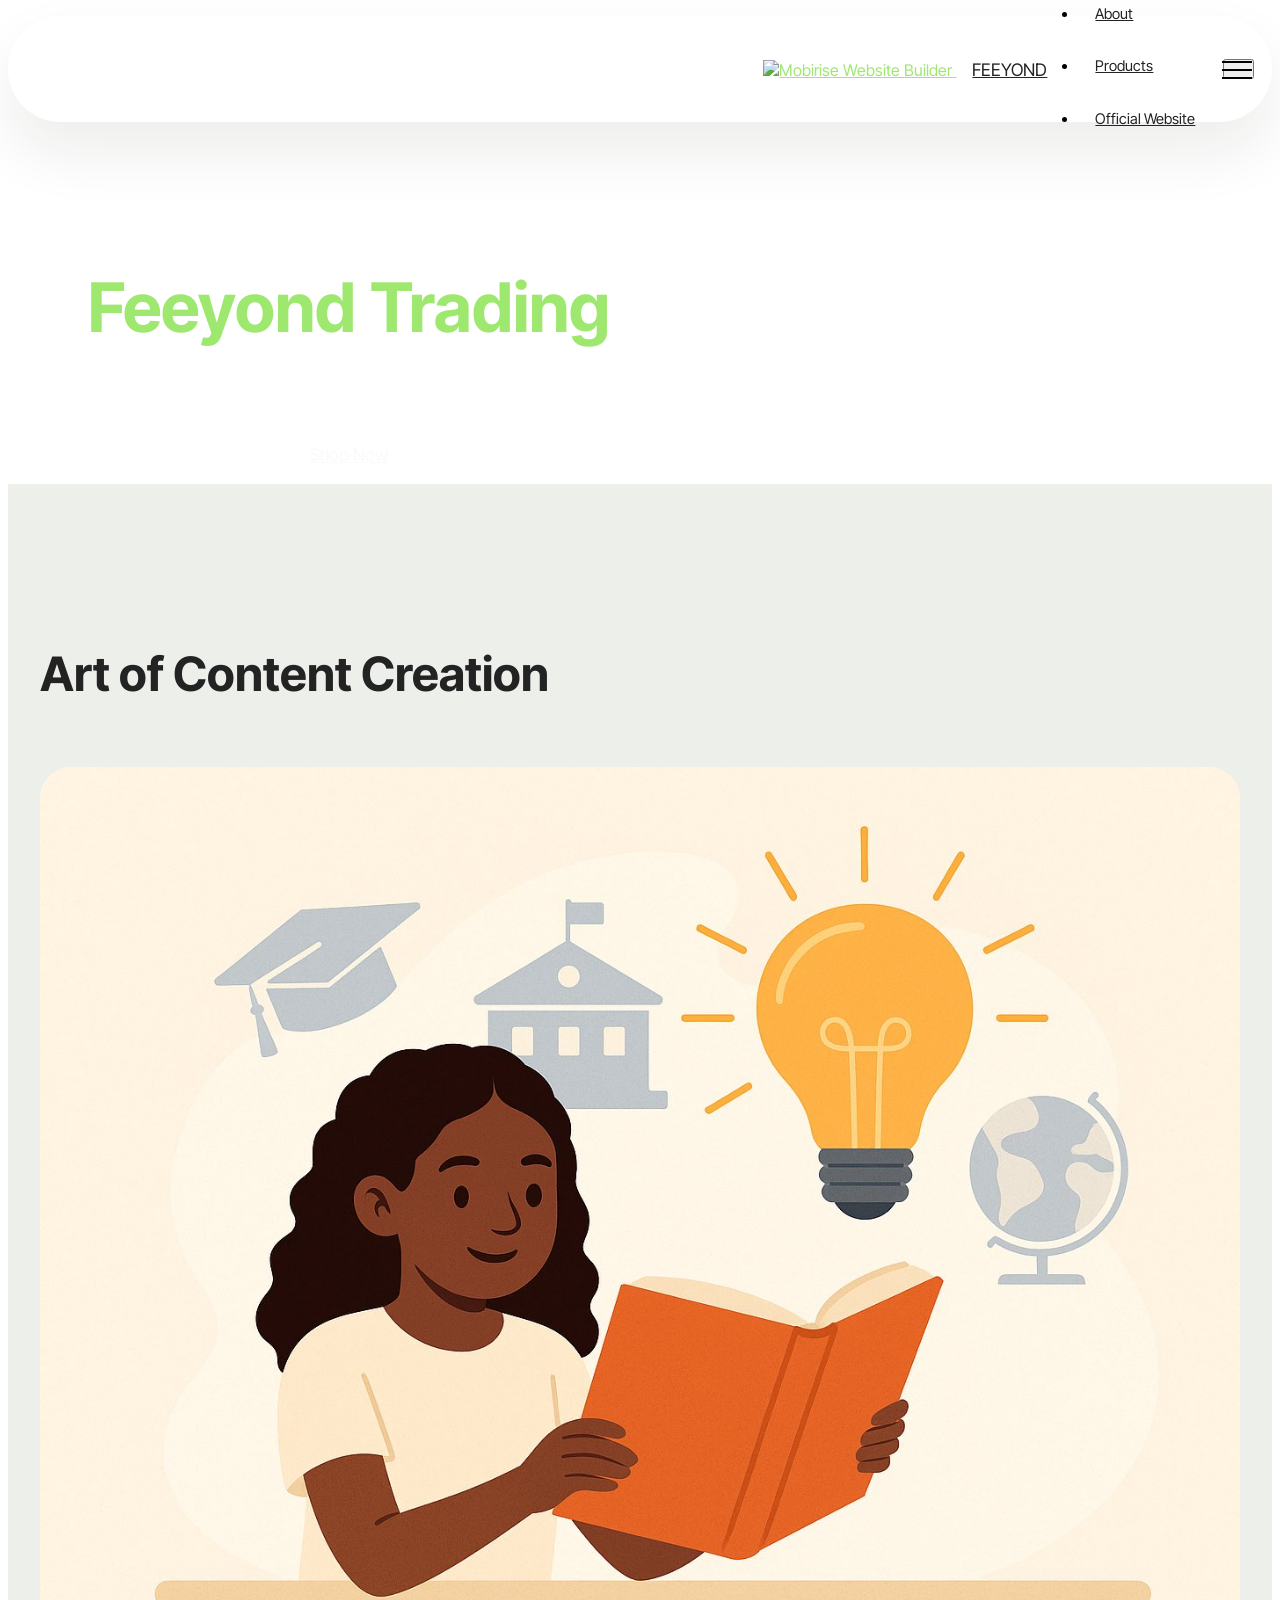
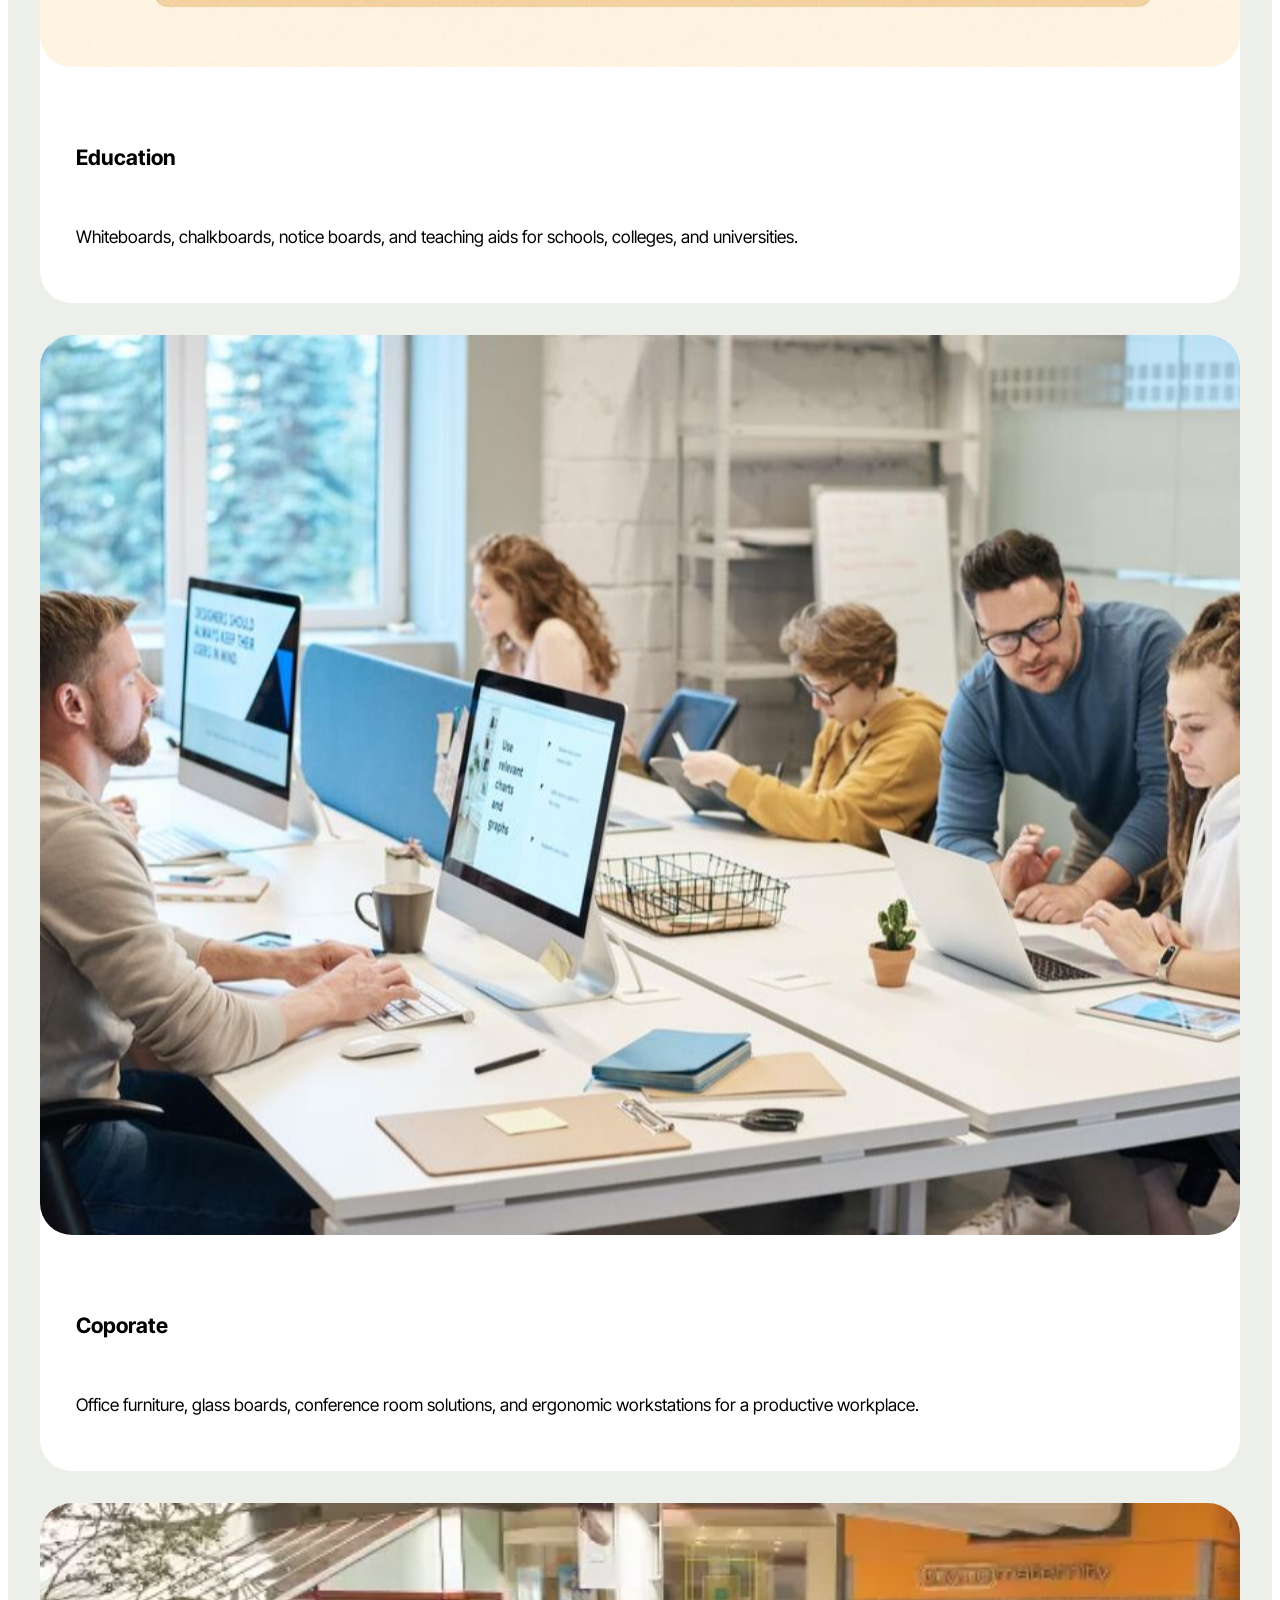
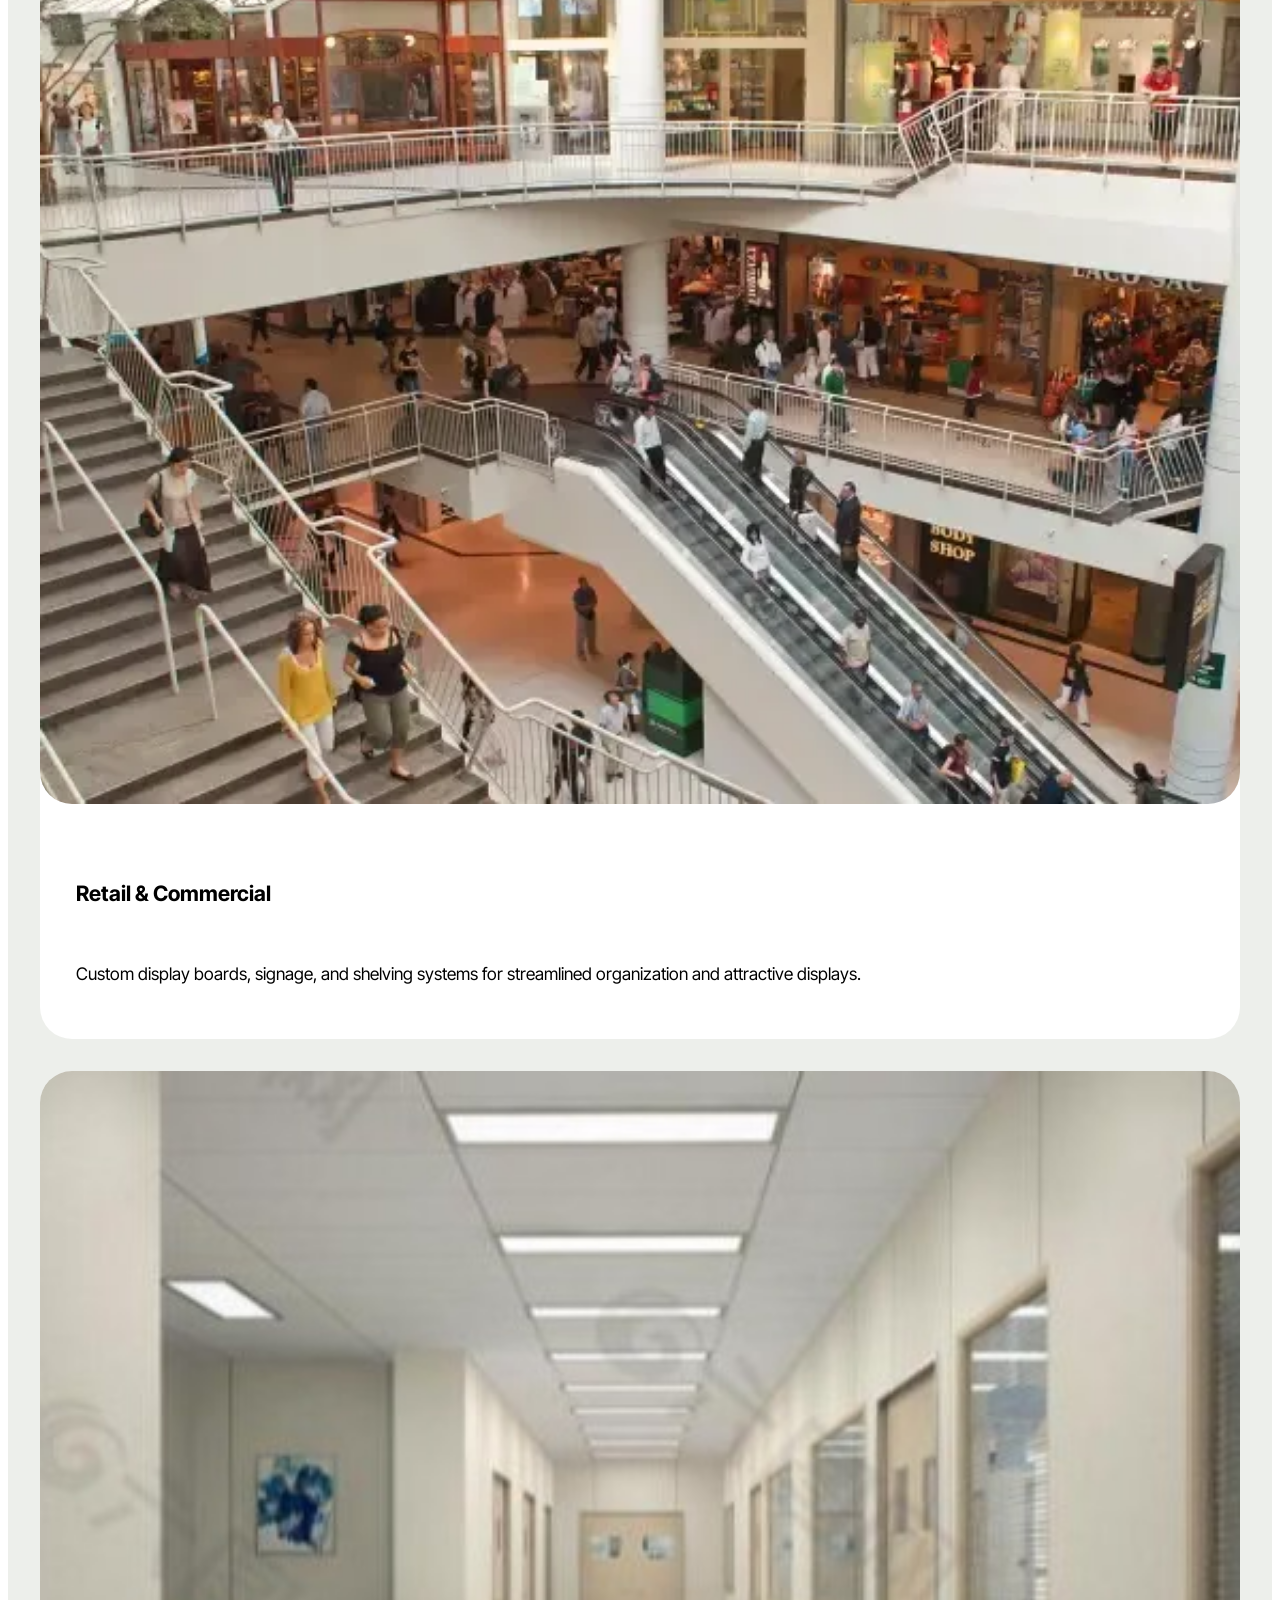
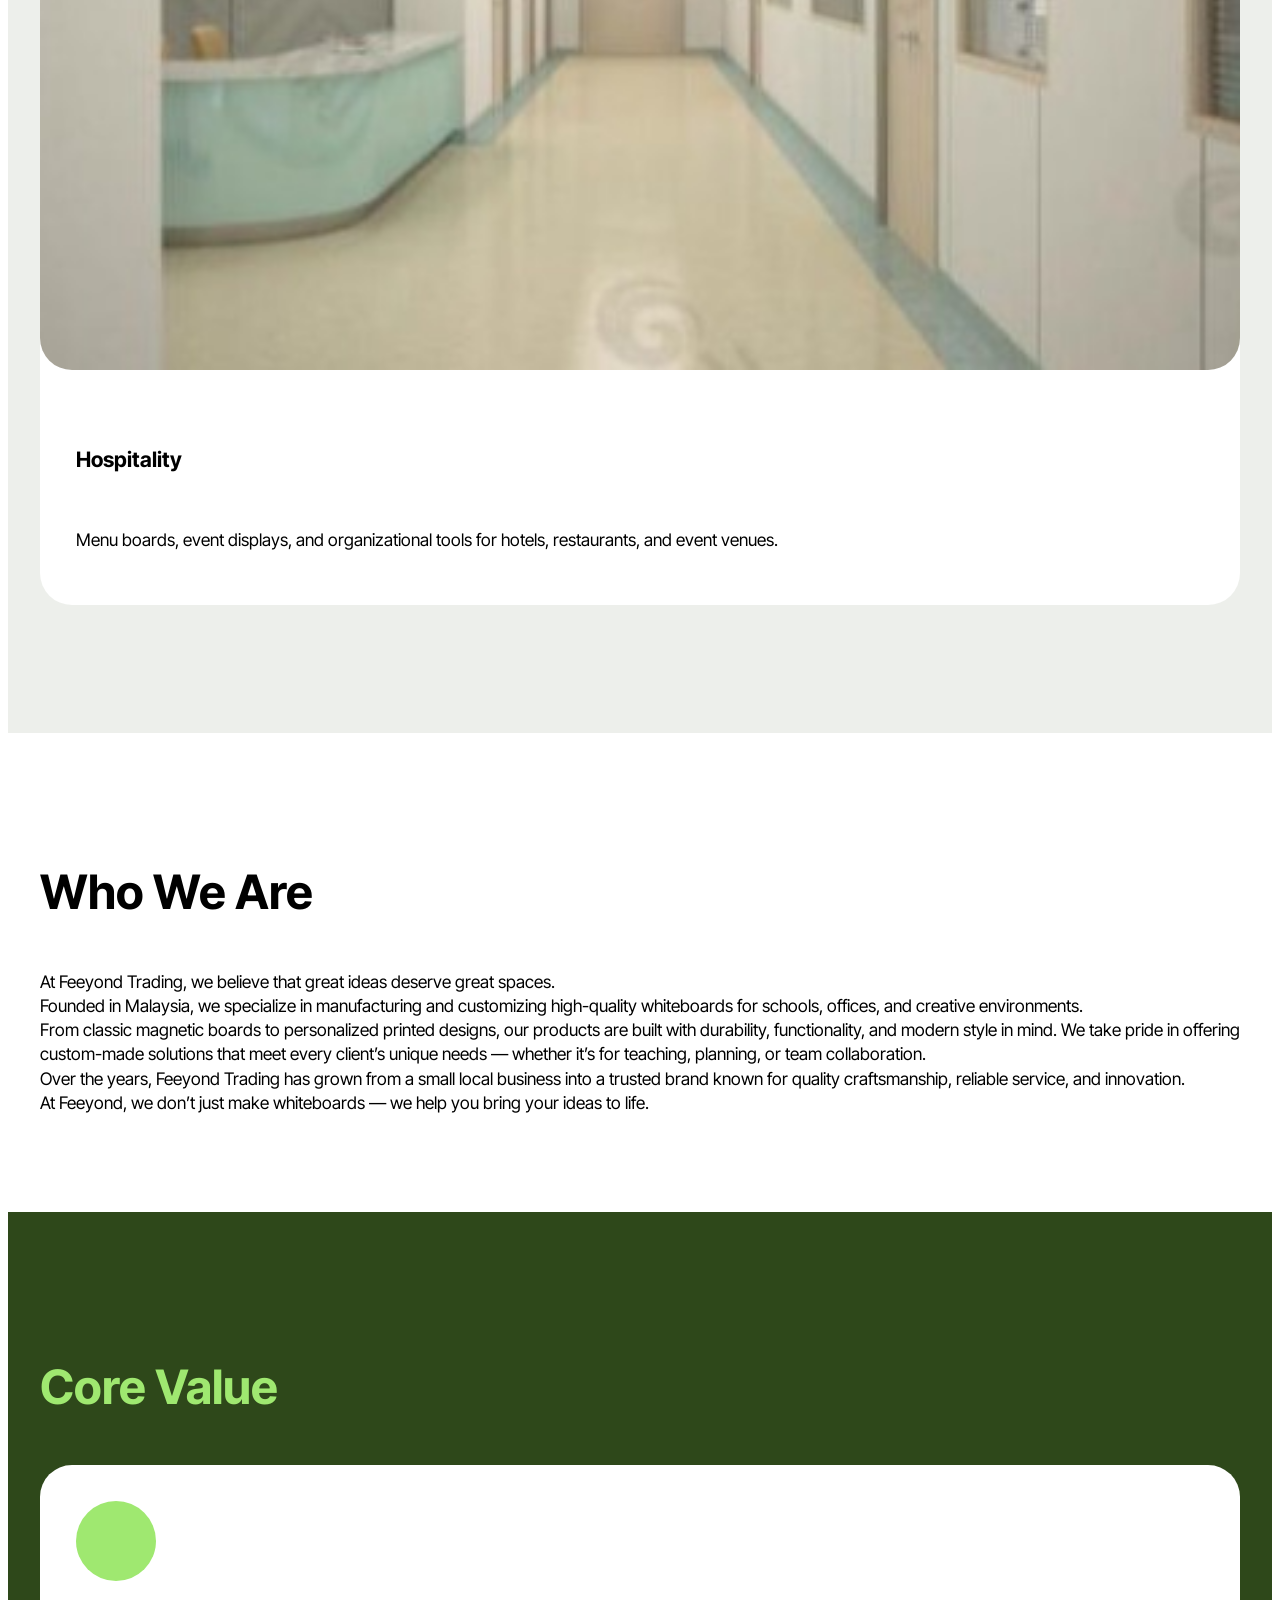
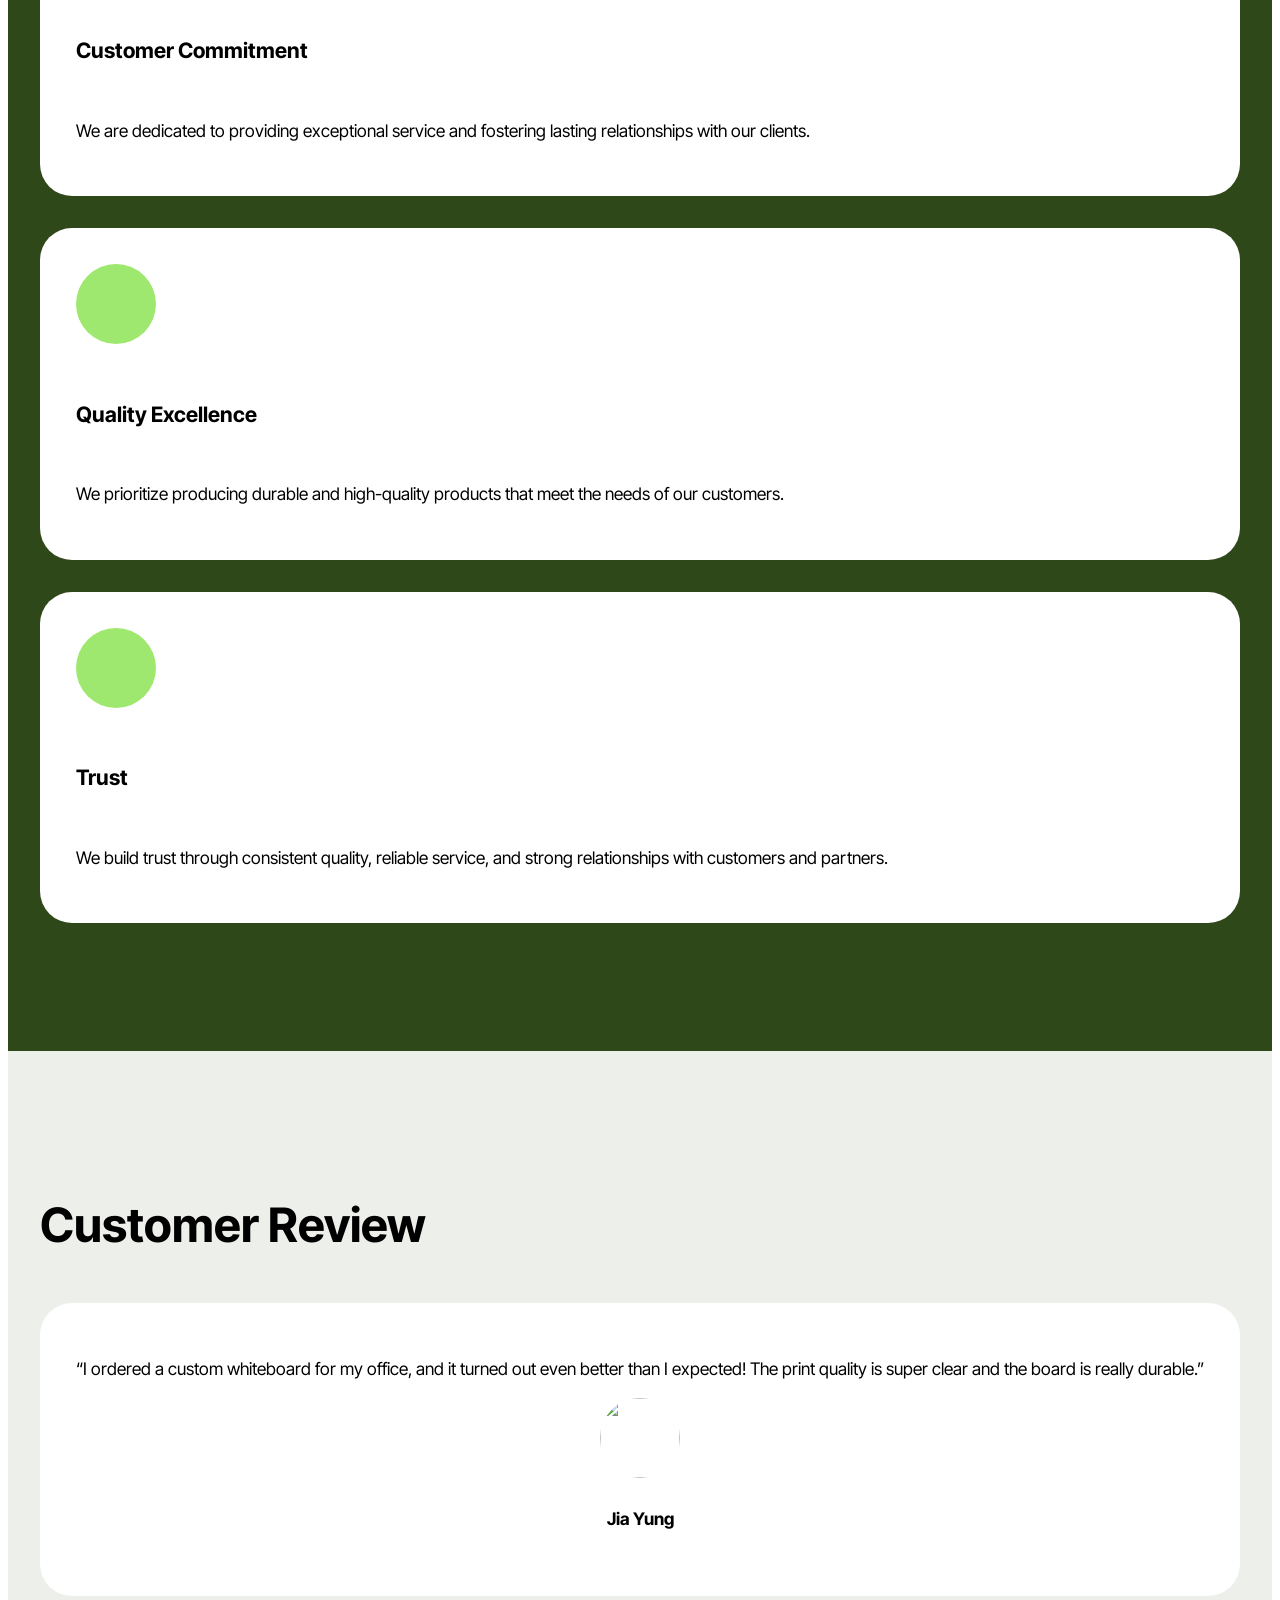
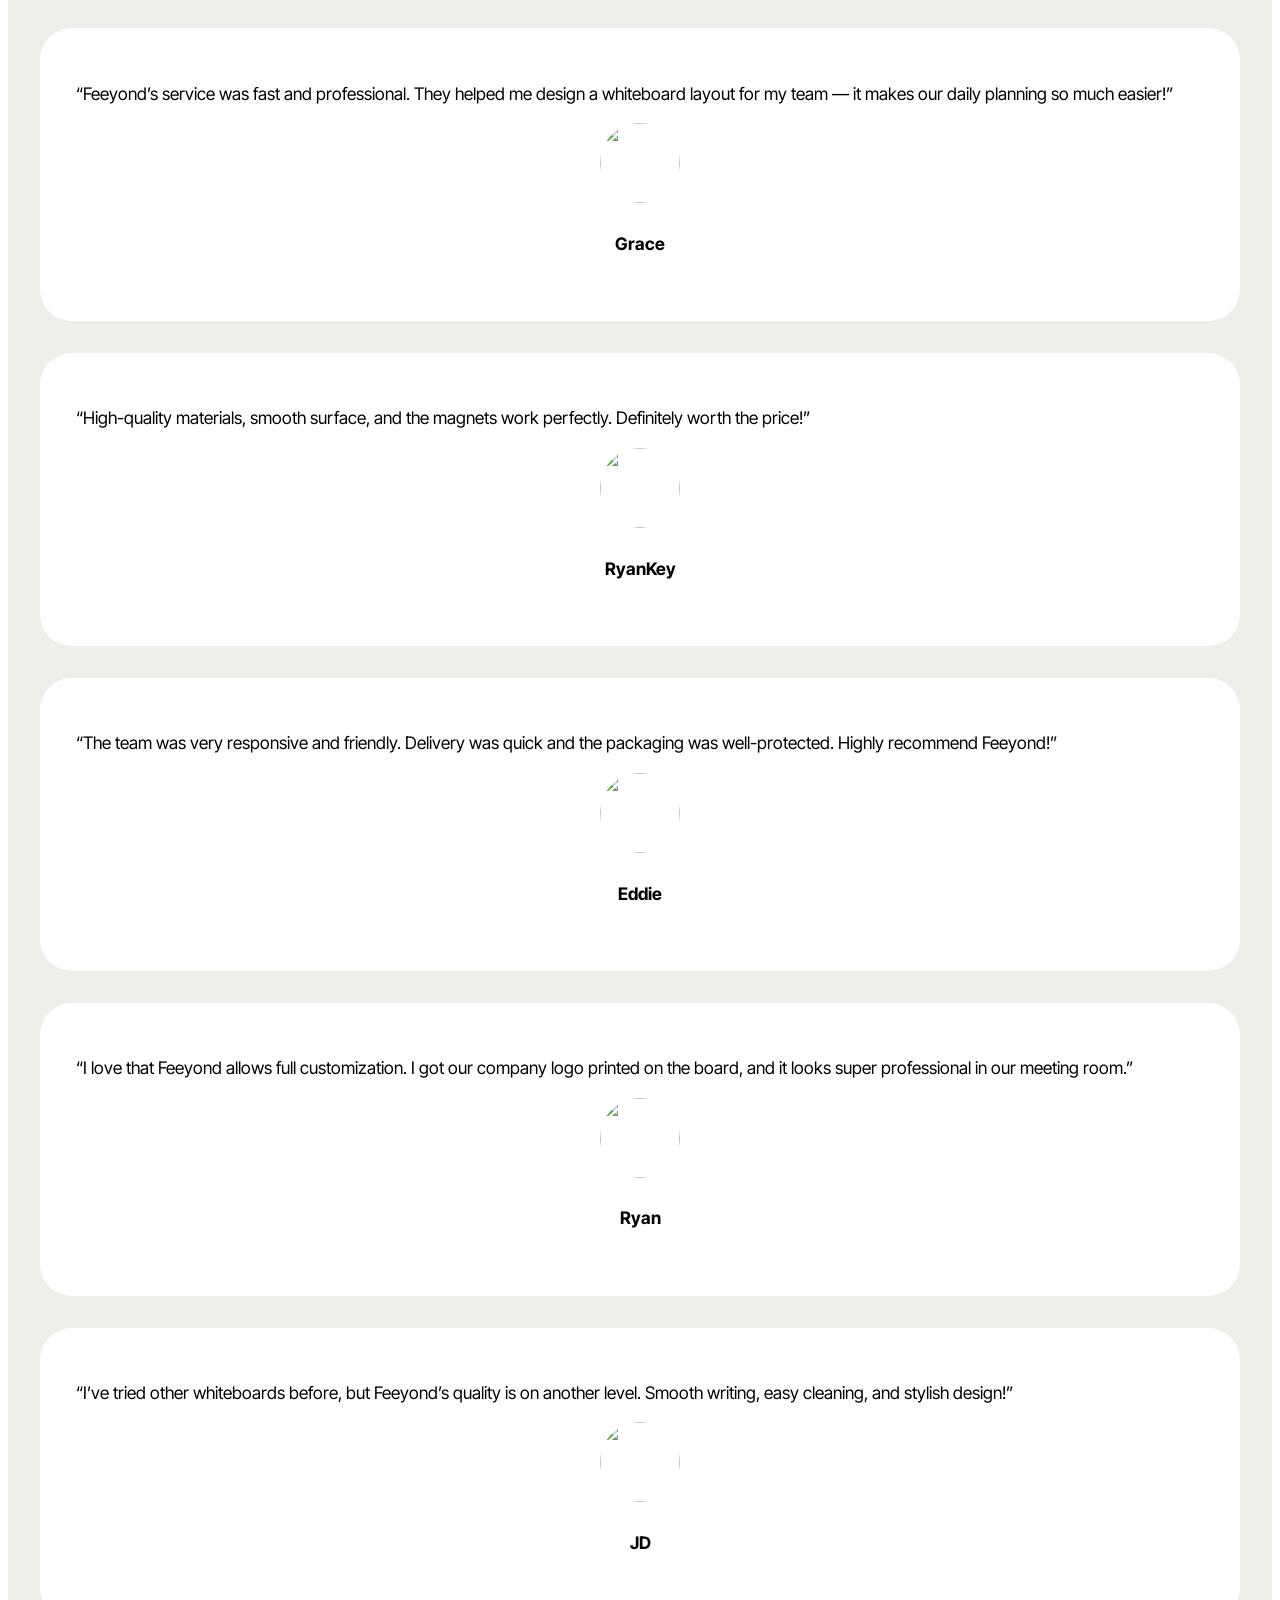
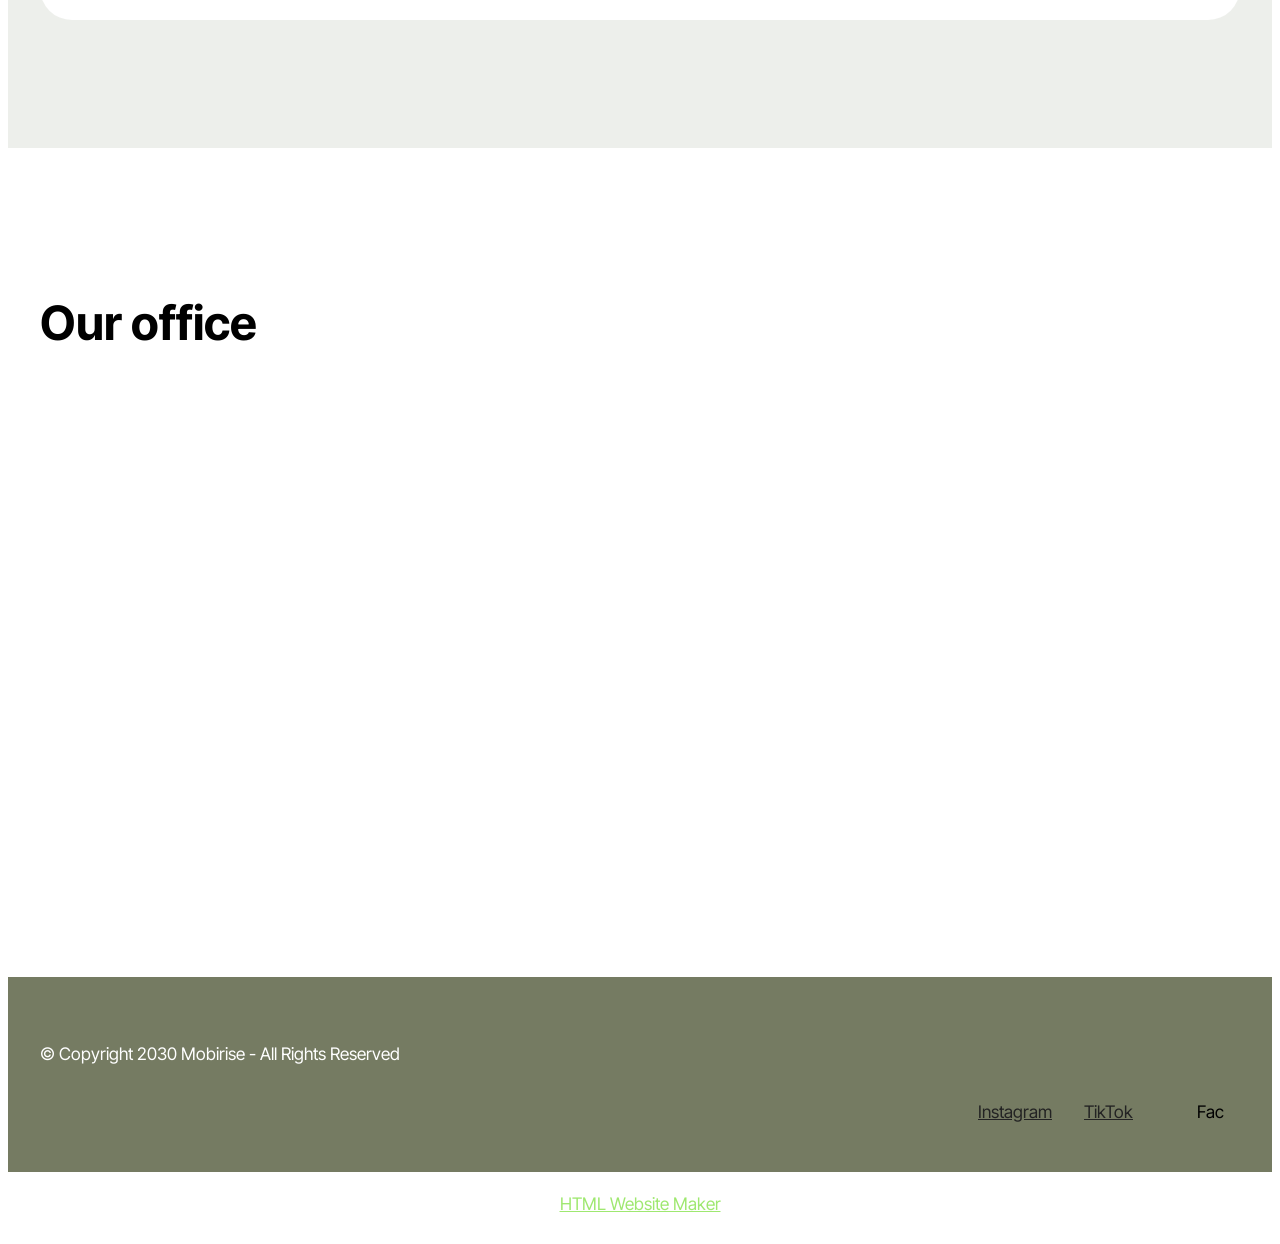
==== commit bfd1e6d8: "create github pages" ====
--- a/index.html
+++ b/index.html
@@ -18,7 +18,7 @@
   <link rel="stylesheet" href="assets/theme/css/style.css">
   <link rel="preload" href="https://fonts.googleapis.com/css?family=Inter+Tight:100,200,300,400,500,600,700,800,900,100i,200i,300i,400i,500i,600i,700i,800i,900i&display=swap" as="style" onload="this.onload=null;this.rel='stylesheet'">
   <noscript><link rel="stylesheet" href="https://fonts.googleapis.com/css?family=Inter+Tight:100,200,300,400,500,600,700,800,900,100i,200i,300i,400i,500i,600i,700i,800i,900i&display=swap"></noscript>
-  <link rel="preload" as="style" href="assets/mobirise/css/mbr-additional.css?v=Rlig6Q"><link rel="stylesheet" href="assets/mobirise/css/mbr-additional.css?v=Rlig6Q" type="text/css">
+  <link rel="preload" as="style" href="assets/mobirise/css/mbr-additional.css?v=ZboVMF"><link rel="stylesheet" href="assets/mobirise/css/mbr-additional.css?v=ZboVMF" type="text/css">
 
   
   
@@ -37,7 +37,7 @@
 						<img src="assets/images/feeyond-logo.jpg" alt="Mobirise Website Builder" style="height: 3rem;">
 					</a>
 				</span>
-				<span class="navbar-caption-wrap"><a class="navbar-caption text-black text-primary display-4" href="index.html">FEEYOND</a></span>
+				<span class="navbar-caption-wrap"><a class="navbar-caption text-black display-7" href="index.html">FEEYOND</a></span>
 			</div>
 			<button class="navbar-toggler" type="button" data-toggle="collapse" data-bs-toggle="collapse" data-target="#navbarSupportedContent" data-bs-target="#navbarSupportedContent" aria-controls="navbarNavAltMarkup" aria-expanded="false" aria-label="Toggle navigation">
 				<div class="hamburger">
@@ -48,7 +48,7 @@
 				</div>
 			</button>
 			<div class="collapse navbar-collapse" id="navbarSupportedContent">
-				<ul class="navbar-nav nav-dropdown" data-app-modern-menu="true"><li class="nav-item">
+				<ul class="navbar-nav nav-dropdown nav-right" data-app-modern-menu="true"><li class="nav-item">
 						<a class="nav-link link text-black text-primary display-4" href="about.html">About</a>
 					</li>
 					<li class="nav-item">
@@ -69,7 +69,7 @@
 					</a>
 					
 				</div>
-				<div class="navbar-buttons mbr-section-btn"><a class="btn btn-primary display-4" href="index.html">Contact</a></div>
+				
 			</div>
 		</div>
 	</nav>
@@ -102,17 +102,15 @@
 						<strong>Art of Content Creation</strong>
 					</h4>
 					
-					<div class="mbr-section-btn item-footer mt-4">
-						<a href="" class="btn item-btn btn-secondary display-7">Get started</a>
-					</div>
+					
 				</div>
 			</div>
 		</div>
 		<div class="row">
-			<div class="item features-image col-12 col-md-6 col-lg-4">
+			<div class="item features-image col-12 col-md-6 col-lg-3">
 				<div class="item-wrapper">
 					<div class="item-img">
-						<img src="assets/images/education.png" alt="Mobirise Website Builder">
+						<img src="assets/images/education-1.png" alt="Mobirise Website Builder">
 					</div>
 					<div class="item-content">
 						<h5 class="item-title mbr-fonts-style display-5">
@@ -124,10 +122,10 @@
 					</div>
 				</div>
 			</div>
-			<div class="item features-image col-12 col-md-6 col-lg-4">
+			<div class="item features-image col-12 col-md-6 col-lg-3">
 				<div class="item-wrapper">
 					<div class="item-img">
-						<img src="assets/images/coporate.jpeg" alt="Mobirise Website Builder">
+						<img src="assets/images/coporate-1.jpeg" alt="Mobirise Website Builder">
 					</div>
 					<div class="item-content">
 						<h5 class="item-title mbr-fonts-style display-5">
@@ -139,15 +137,28 @@
 					</div>
 				</div>
 			</div>
-			<div class="item features-image col-12 col-md-6 col-lg-4">
+			<div class="item features-image col-12 col-md-6 col-lg-3">
 				<div class="item-wrapper">
 					<div class="item-img">
-						<img src="assets/images/commercial.webp" alt="Mobirise Website Builder">
+						<img src="assets/images/commercial-1.webp" alt="Mobirise Website Builder">
 					</div>
 					<div class="item-content">
 						<h5 class="item-title mbr-fonts-style display-5">
 							<strong>Retail &amp; Commercial</strong></h5>
 						<p class="mbr-text mbr-fonts-style display-7">Custom display boards, signage, and shelving systems for streamlined organization and attractive displays.<br>
+						</p>
+						
+					</div>
+				</div>
+			</div><div class="item features-image col-12 col-md-6 col-lg-3">
+				<div class="item-wrapper">
+					<div class="item-img">
+						<img src="assets/images/hospital-596x363.jpeg" alt="Mobirise Website Builder" data-slide-to="3" data-bs-slide-to="4">
+					</div>
+					<div class="item-content">
+						<h5 class="item-title mbr-fonts-style display-5">
+							<strong>Hospitality</strong></h5>
+						<p class="mbr-text mbr-fonts-style display-7">Menu boards, event displays, and organizational tools for hotels, restaurants, and event venues.<br>
 						</p>
 						
 					</div>
@@ -383,7 +394,7 @@
             </div>
         </div>
     </div>
-</section><section class="display-7" style="padding: 0;align-items: center;justify-content: center;flex-wrap: wrap;    align-content: center;display: flex;position: relative;height: 4rem;"><a href="https://mobiri.se/4252618" style="flex: 1 1;height: 4rem;position: absolute;width: 100%;z-index: 1;"><img alt="" style="height: 4rem;" src="[data-uri]"></a><p style="margin: 0;text-align: center;" class="display-7">&#8204;</p><a style="z-index:1" href="https://mobirise.com/builder/no-code-website-builder.html">No Code Website Builder</a></section><script src="assets/bootstrap/js/bootstrap.bundle.min.js"></script>  <script src="assets/parallax/jarallax.js"></script>  <script src="assets/smoothscroll/smooth-scroll.js"></script>  <script src="assets/ytplayer/index.js"></script>  <script src="assets/dropdown/js/navbar-dropdown.js"></script>  <script src="assets/masonry/masonry.pkgd.min.js"></script>  <script src="assets/imagesloaded/imagesloaded.pkgd.min.js"></script>  <script src="assets/theme/js/script.js"></script>  
+</section><section class="display-7" style="padding: 0;align-items: center;justify-content: center;flex-wrap: wrap;    align-content: center;display: flex;position: relative;height: 4rem;"><a href="https://mobiri.se/4252618" style="flex: 1 1;height: 4rem;position: absolute;width: 100%;z-index: 1;"><img alt="" style="height: 4rem;" src="[data-uri]"></a><p style="margin: 0;text-align: center;" class="display-7">&#8204;</p><a style="z-index:1" href="https://mobirise.com/html-builder.html">HTML Website Maker</a></section><script src="assets/bootstrap/js/bootstrap.bundle.min.js"></script>  <script src="assets/parallax/jarallax.js"></script>  <script src="assets/smoothscroll/smooth-scroll.js"></script>  <script src="assets/ytplayer/index.js"></script>  <script src="assets/dropdown/js/navbar-dropdown.js"></script>  <script src="assets/masonry/masonry.pkgd.min.js"></script>  <script src="assets/imagesloaded/imagesloaded.pkgd.min.js"></script>  <script src="assets/theme/js/script.js"></script>  
   
   
 </body>
--- a/assets/mobirise/css/mbr-additional.css
+++ b/assets/mobirise/css/mbr-additional.css
@@ -29,35 +29,35 @@
 }
 .display-2 {
   font-family: 'Inter Tight', sans-serif;
-  font-size: 4rem;
+  font-size: 3.4rem;
   line-height: 1;
 }
 .display-2 > .mbr-iconfont {
-  font-size: 5rem;
+  font-size: 4.25rem;
 }
 .display-4 {
+  font-family: 'Inter Tight', sans-serif;
+  font-size: 0.9rem;
+  line-height: 1.5;
+}
+.display-4 > .mbr-iconfont {
+  font-size: 1.125rem;
+}
+.display-5 {
   font-family: 'Inter Tight', sans-serif;
   font-size: 1.4rem;
   line-height: 1.5;
 }
-.display-4 > .mbr-iconfont {
+.display-5 > .mbr-iconfont {
   font-size: 1.75rem;
-}
-.display-5 {
-  font-family: 'Inter Tight', sans-serif;
-  font-size: 2rem;
-  line-height: 1.5;
-}
-.display-5 > .mbr-iconfont {
-  font-size: 2.5rem;
 }
 .display-7 {
   font-family: 'Inter Tight', sans-serif;
-  font-size: 1.4rem;
+  font-size: 1.1rem;
   line-height: 1.3;
 }
 .display-7 > .mbr-iconfont {
-  font-size: 1.75rem;
+  font-size: 1.375rem;
 }
 /* ---- Fluid typography for mobile devices ---- */
 /* 1.4 - font scale ratio ( bootstrap == 1.42857 ) */
@@ -76,24 +76,24 @@
     line-height: calc( 1.1 * (2.4rem + (5 - 2.4) * ((100vw - 20rem) / (48 - 20))));
   }
   .display-2 {
-    font-size: 3.2rem;
-    font-size: calc( 2.05rem + (4 - 2.05) * ((100vw - 20rem) / (48 - 20)));
-    line-height: calc( 1.3 * (2.05rem + (4 - 2.05) * ((100vw - 20rem) / (48 - 20))));
+    font-size: 2.72rem;
+    font-size: calc( 1.8399999999999999rem + (3.4 - 1.8399999999999999) * ((100vw - 20rem) / (48 - 20)));
+    line-height: calc( 1.3 * (1.8399999999999999rem + (3.4 - 1.8399999999999999) * ((100vw - 20rem) / (48 - 20))));
   }
   .display-4 {
+    font-size: 0.72rem;
+    font-size: calc( 0.965rem + (0.9 - 0.965) * ((100vw - 20rem) / (48 - 20)));
+    line-height: calc( 1.4 * (0.965rem + (0.9 - 0.965) * ((100vw - 20rem) / (48 - 20))));
+  }
+  .display-5 {
     font-size: 1.12rem;
     font-size: calc( 1.14rem + (1.4 - 1.14) * ((100vw - 20rem) / (48 - 20)));
     line-height: calc( 1.4 * (1.14rem + (1.4 - 1.14) * ((100vw - 20rem) / (48 - 20))));
   }
-  .display-5 {
-    font-size: 1.6rem;
-    font-size: calc( 1.35rem + (2 - 1.35) * ((100vw - 20rem) / (48 - 20)));
-    line-height: calc( 1.4 * (1.35rem + (2 - 1.35) * ((100vw - 20rem) / (48 - 20))));
-  }
   .display-7 {
-    font-size: 1.12rem;
-    font-size: calc( 1.14rem + (1.4 - 1.14) * ((100vw - 20rem) / (48 - 20)));
-    line-height: calc( 1.4 * (1.14rem + (1.4 - 1.14) * ((100vw - 20rem) / (48 - 20))));
+    font-size: 0.88rem;
+    font-size: calc( 1.0350000000000001rem + (1.1 - 1.0350000000000001) * ((100vw - 20rem) / (48 - 20)));
+    line-height: calc( 1.4 * (1.0350000000000001rem + (1.1 - 1.0350000000000001) * ((100vw - 20rem) / (48 - 20))));
   }
 }
 @media (min-width: 992px) and (max-width: 1400px) {
@@ -103,24 +103,24 @@
     line-height: calc( 1.1 * (2.4rem + (5 - 2.4) * ((100vw - 62rem) / (87 - 62))));
   }
   .display-2 {
-    font-size: 3.2rem;
-    font-size: calc( 2.05rem + (4 - 2.05) * ((100vw - 62rem) / (87 - 62)));
-    line-height: calc( 1.3 * (2.05rem + (4 - 2.05) * ((100vw - 62rem) / (87 - 62))));
+    font-size: 2.72rem;
+    font-size: calc( 1.8399999999999999rem + (3.4 - 1.8399999999999999) * ((100vw - 62rem) / (87 - 62)));
+    line-height: calc( 1.3 * (1.8399999999999999rem + (3.4 - 1.8399999999999999) * ((100vw - 62rem) / (87 - 62))));
   }
   .display-4 {
+    font-size: 0.72rem;
+    font-size: calc( 0.965rem + (0.9 - 0.965) * ((100vw - 62rem) / (87 - 62)));
+    line-height: calc( 1.4 * (0.965rem + (0.9 - 0.965) * ((100vw - 62rem) / (87 - 62))));
+  }
+  .display-5 {
     font-size: 1.12rem;
     font-size: calc( 1.14rem + (1.4 - 1.14) * ((100vw - 62rem) / (87 - 62)));
     line-height: calc( 1.4 * (1.14rem + (1.4 - 1.14) * ((100vw - 62rem) / (87 - 62))));
   }
-  .display-5 {
-    font-size: 1.6rem;
-    font-size: calc( 1.35rem + (2 - 1.35) * ((100vw - 62rem) / (87 - 62)));
-    line-height: calc( 1.4 * (1.35rem + (2 - 1.35) * ((100vw - 62rem) / (87 - 62))));
-  }
   .display-7 {
-    font-size: 1.12rem;
-    font-size: calc( 1.14rem + (1.4 - 1.14) * ((100vw - 62rem) / (87 - 62)));
-    line-height: calc( 1.4 * (1.14rem + (1.4 - 1.14) * ((100vw - 62rem) / (87 - 62))));
+    font-size: 0.88rem;
+    font-size: calc( 1.0350000000000001rem + (1.1 - 1.0350000000000001) * ((100vw - 62rem) / (87 - 62)));
+    line-height: calc( 1.4 * (1.0350000000000001rem + (1.1 - 1.0350000000000001) * ((100vw - 62rem) / (87 - 62))));
   }
 }
 /* Buttons */
@@ -646,13 +646,13 @@
 }
 .form-control {
   font-family: 'Inter Tight', sans-serif;
-  font-size: 1.4rem;
+  font-size: 1.1rem;
   line-height: 1.3;
   font-weight: 400;
   border-radius: 40px !important;
 }
 .form-control > .mbr-iconfont {
-  font-size: 1.75rem;
+  font-size: 1.375rem;
 }
 .form-control:hover,
 .form-control:focus {
@@ -661,12 +661,12 @@
 }
 .form-control:-webkit-input-placeholder {
   font-family: 'Inter Tight', sans-serif;
-  font-size: 1.4rem;
+  font-size: 1.1rem;
   line-height: 1.3;
   font-weight: 400;
 }
 .form-control:-webkit-input-placeholder > .mbr-iconfont {
-  font-size: 1.75rem;
+  font-size: 1.375rem;
 }
 blockquote {
   border-color: #9fe870;
@@ -936,7 +936,7 @@
   }
 }
 .cid-uYU12WIyFE .iconfont-wrapper {
-  color: #000000 !important;
+  color: #2e481a !important;
   font-size: 1.5rem;
   padding-right: 0.5rem;
 }
@@ -1399,9 +1399,6 @@
 .cid-uYU8xbeTNt img,
 .cid-uYU8xbeTNt .item-img {
   width: 100%;
-  height: 100%;
-  height: 300px;
-  object-fit: cover;
 }
 .cid-uYU8xbeTNt .item:focus,
 .cid-uYU8xbeTNt span:focus {
@@ -1867,7 +1864,7 @@
   }
 }
 .cid-uYUYm7Ri2K .iconfont-wrapper {
-  color: #000000 !important;
+  color: #2e481a !important;
   font-size: 1.5rem;
   padding-right: 0.5rem;
 }
@@ -2275,6 +2272,8 @@
 }
 .cid-uYUYm7o7nX {
   display: flex;
+  padding-top: 9rem;
+  padding-bottom: 3rem;
   background-image: url("../../../assets/images/classroom-2.webp");
 }
 .cid-uYUYm7o7nX .mbr-overlay {
@@ -2770,7 +2769,7 @@
   }
 }
 .cid-uYUYvOg9lW .iconfont-wrapper {
-  color: #000000 !important;
+  color: #2e481a !important;
   font-size: 1.5rem;
   padding-right: 0.5rem;
 }
@@ -3176,6 +3175,57 @@
     padding: 1rem;
   }
 }
+.cid-uZ6vlzmIf1 {
+  display: flex;
+  padding-top: 9rem;
+  padding-bottom: 3rem;
+  background-image: url("../../../assets/images/classroom-2.webp");
+}
+.cid-uZ6vlzmIf1 .mbr-overlay {
+  background-color: #000000;
+  opacity: 0.5;
+}
+@media (min-width: 768px) {
+  .cid-uZ6vlzmIf1 {
+    align-items: flex-end;
+  }
+  .cid-uZ6vlzmIf1 .row {
+    justify-content: center;
+  }
+  .cid-uZ6vlzmIf1 .content-wrap {
+    padding: 1rem 3rem;
+  }
+}
+@media (max-width: 991px) and (min-width: 768px) {
+  .cid-uZ6vlzmIf1 .content-wrap {
+    min-width: 50%;
+  }
+}
+@media (max-width: 767px) {
+  .cid-uZ6vlzmIf1 {
+    -webkit-align-items: center;
+    align-items: flex-end;
+  }
+  .cid-uZ6vlzmIf1 .mbr-row {
+    -webkit-justify-content: center;
+    justify-content: center;
+  }
+  .cid-uZ6vlzmIf1 .content-wrap {
+    width: 100%;
+  }
+}
+.cid-uZ6vlzmIf1 .mbr-section-title,
+.cid-uZ6vlzmIf1 .mbr-section-subtitle {
+  text-align: center;
+}
+.cid-uZ6vlzmIf1 .mbr-text,
+.cid-uZ6vlzmIf1 .mbr-section-btn {
+  text-align: center;
+  color: #ffffff;
+}
+.cid-uZ6vlzmIf1 .mbr-section-title {
+  color: #9fe870;
+}
 .cid-uYWZX6ou8r {
   padding-top: 6rem;
   padding-bottom: 6rem;
@@ -3558,3 +3608,908 @@
 .cid-uYV1btqzKa row-links-soc-item {
   color: #9fe870;
 }
+.cid-uZ6v2FZlzd {
+  z-index: 1000;
+  width: 100%;
+  position: relative;
+}
+.cid-uZ6v2FZlzd .dropdown-item:before {
+  font-family: Moririse2 !important;
+  content: "\e966";
+  display: inline-block;
+  width: 0;
+  position: absolute;
+  left: 1rem;
+  top: 0.5rem;
+  margin-right: 0.5rem;
+  line-height: 1;
+  font-size: inherit;
+  vertical-align: middle;
+  text-align: center;
+  overflow: hidden;
+  transform: scale(0, 1);
+  transition: all 0.25s ease-in-out;
+}
+@media (max-width: 767px) {
+  .cid-uZ6v2FZlzd .navbar-toggler {
+    transform: scale(0.8);
+  }
+}
+.cid-uZ6v2FZlzd .navbar-brand {
+  flex-shrink: 0;
+  align-items: center;
+  margin-right: 0;
+  padding: 10px 0;
+  transition: all 0.3s;
+  word-break: break-word;
+  z-index: 1;
+}
+.cid-uZ6v2FZlzd .navbar-brand img {
+  max-width: 100%;
+  max-height: 100%;
+  border-radius: 0px !important;
+}
+.cid-uZ6v2FZlzd .navbar-brand .navbar-caption {
+  line-height: inherit !important;
+}
+.cid-uZ6v2FZlzd .navbar-brand .navbar-logo a {
+  outline: none;
+}
+.cid-uZ6v2FZlzd .navbar-nav {
+  margin: auto;
+  margin-left: 0;
+  margin-left: auto;
+}
+.cid-uZ6v2FZlzd .navbar-nav .nav-item {
+  padding: 0 !important;
+  transition: .3s all !important;
+}
+.cid-uZ6v2FZlzd .navbar-nav .nav-item .nav-link {
+  padding: 16px !important;
+  margin: 0 !important;
+  border-radius: 1rem !important;
+  transition: .3s all !important;
+}
+.cid-uZ6v2FZlzd .navbar-nav .nav-item .nav-link:hover {
+  background-color: rgba(27, 31, 10, 0.06);
+}
+.cid-uZ6v2FZlzd .navbar-nav .open .nav-link::after {
+  transform: rotate(180deg);
+}
+@media (min-width: 992px) {
+  .cid-uZ6v2FZlzd .navbar-nav .open .nav-link::before {
+    content: "";
+    width: 100%;
+    height: 20px;
+    top: 100%;
+    background: transparent;
+    position: absolute;
+  }
+}
+.cid-uZ6v2FZlzd .navbar-nav .dropdown-item {
+  padding: 12px !important;
+  border-radius: 0.5rem !important;
+  margin: 0 8px !important;
+  transition: .3s all !important;
+}
+.cid-uZ6v2FZlzd .navbar-nav .dropdown-item:hover {
+  background-color: rgba(27, 31, 10, 0.06);
+}
+@media (min-width: 992px) {
+  .cid-uZ6v2FZlzd .navbar-nav {
+    padding-left: 1.5rem;
+  }
+}
+.cid-uZ6v2FZlzd .nav-link {
+  width: fit-content;
+  position: relative;
+}
+.cid-uZ6v2FZlzd .navbar-logo {
+  padding-left: 2rem;
+  margin: 0 !important;
+}
+@media (max-width: 767px) {
+  .cid-uZ6v2FZlzd .navbar-logo {
+    padding-left: 1rem;
+  }
+}
+.cid-uZ6v2FZlzd .navbar-caption {
+  padding-left: 1rem;
+  padding-right: .5rem;
+}
+@media (max-width: 767px) {
+  .cid-uZ6v2FZlzd .nav-dropdown {
+    padding-bottom: 0.5rem;
+  }
+}
+.cid-uZ6v2FZlzd .nav-dropdown .link.dropdown-toggle::after {
+  margin-left: 0.5rem;
+  margin-top: 0.2rem;
+  transition: .3s all;
+}
+.cid-uZ6v2FZlzd .container {
+  display: flex;
+  height: 90px;
+  padding: 0.5rem 0.6rem;
+  flex-wrap: nowrap;
+  background: rgba(255, 255, 255, 0.8) !important;
+  left: 0;
+  right: 0;
+  -webkit-box-pack: justify;
+  -ms-flex-pack: justify;
+  justify-content: flex-end;
+  -webkit-box-align: center;
+  -webkit-align-items: center;
+  -ms-flex-align: center;
+  align-items: center;
+  border-radius: 100vw;
+  margin-top: 1rem;
+  background-color: #ffffff;
+  box-shadow: 0 30px 60px 0 rgba(27, 31, 10, 0.08);
+}
+@media (max-width: 992px) {
+  .cid-uZ6v2FZlzd .container {
+    padding-right: 2rem;
+  }
+}
+@media (max-width: 767px) {
+  .cid-uZ6v2FZlzd .container {
+    width: 95%;
+    height: 56px !important;
+    padding-right: 1rem;
+    margin-top: 0rem;
+  }
+}
+.cid-uZ6v2FZlzd .iconfont-wrapper {
+  color: #2e481a !important;
+  font-size: 1.5rem;
+  padding-right: 0.5rem;
+}
+.cid-uZ6v2FZlzd .dropdown-menu {
+  flex-wrap: wrap;
+  flex-direction: column;
+  max-width: 100%;
+  padding: 12px 4px !important;
+  border-radius: 1.5rem;
+  transition: .3s all !important;
+  min-width: auto;
+  background: #ffffff;
+  background: rgba(255, 255, 255, 0.8) !important;
+}
+.cid-uZ6v2FZlzd .nav-item:focus,
+.cid-uZ6v2FZlzd .nav-link:focus {
+  outline: none;
+}
+.cid-uZ6v2FZlzd .dropdown .dropdown-menu .dropdown-item {
+  width: auto;
+  transition: all 0.25s ease-in-out;
+}
+.cid-uZ6v2FZlzd .dropdown .dropdown-menu .dropdown-item::after {
+  right: 0.5rem;
+}
+.cid-uZ6v2FZlzd .dropdown .dropdown-menu .dropdown-item .mbr-iconfont {
+  margin-right: 0.5rem;
+  vertical-align: sub;
+}
+.cid-uZ6v2FZlzd .dropdown .dropdown-menu .dropdown-item .mbr-iconfont:before {
+  display: inline-block;
+  transform: scale(1, 1);
+  transition: all 0.25s ease-in-out;
+}
+.cid-uZ6v2FZlzd .collapsed .dropdown-menu .dropdown-item:before {
+  display: none;
+}
+.cid-uZ6v2FZlzd .collapsed .dropdown .dropdown-menu .dropdown-item {
+  padding: 0.235em 1.5em 0.235em 1.5em !important;
+  transition: none;
+  margin: 0 !important;
+}
+.cid-uZ6v2FZlzd .navbar {
+  min-height: 90px;
+  transition: all 0.3s;
+  border-bottom: 1px solid transparent;
+  background: transparent !important;
+  padding: 0 !important;
+  border: none !important;
+  box-shadow: none !important;
+  border-radius: 0 !important;
+}
+.cid-uZ6v2FZlzd .navbar.opened {
+  transition: all 0.3s;
+}
+.cid-uZ6v2FZlzd .navbar .dropdown-item {
+  padding: 0.5rem 1.8rem;
+}
+.cid-uZ6v2FZlzd .navbar .navbar-logo img {
+  width: auto;
+}
+.cid-uZ6v2FZlzd .navbar .navbar-collapse {
+  z-index: 1;
+  justify-content: flex-end;
+}
+.cid-uZ6v2FZlzd .navbar.collapsed {
+  justify-content: center;
+}
+.cid-uZ6v2FZlzd .navbar.collapsed .nav-item .nav-link::before {
+  display: none;
+}
+.cid-uZ6v2FZlzd .navbar.collapsed.opened .dropdown-menu {
+  top: 0;
+}
+@media (min-width: 992px) {
+  .cid-uZ6v2FZlzd .navbar.collapsed.opened:not(.navbar-short) .navbar-collapse {
+    max-height: calc(98.5vh - 3rem);
+  }
+}
+.cid-uZ6v2FZlzd .navbar.collapsed .dropdown-menu .dropdown-submenu {
+  left: 0 !important;
+}
+.cid-uZ6v2FZlzd .navbar.collapsed .dropdown-menu .dropdown-item:after {
+  right: auto;
+}
+.cid-uZ6v2FZlzd .navbar.collapsed .dropdown-menu .dropdown-toggle[data-toggle="dropdown-submenu"]:after {
+  margin-left: 0.5rem;
+  margin-top: 0.2rem;
+  border-top: 0.35em solid;
+  border-right: 0.35em solid transparent;
+  border-left: 0.35em solid transparent;
+  border-bottom: 0;
+  top: 41%;
+}
+.cid-uZ6v2FZlzd .navbar.collapsed ul.navbar-nav li {
+  margin: auto;
+}
+.cid-uZ6v2FZlzd .navbar.collapsed .dropdown-menu .dropdown-item {
+  padding: 0.25rem 1.5rem;
+  text-align: center;
+}
+.cid-uZ6v2FZlzd .navbar.collapsed .icons-menu {
+  padding-left: 0;
+  padding-right: 0;
+  padding-top: 0.5rem;
+  padding-bottom: 0.5rem;
+}
+@media (max-width: 767px) {
+  .cid-uZ6v2FZlzd .navbar {
+    min-height: 72px;
+  }
+  .cid-uZ6v2FZlzd .navbar .navbar-logo img {
+    height: 2rem !important;
+  }
+}
+@media (max-width: 991px) {
+  .cid-uZ6v2FZlzd .navbar .nav-item .nav-link::before {
+    display: none;
+  }
+  .cid-uZ6v2FZlzd .navbar.opened .dropdown-menu {
+    top: 0;
+  }
+  .cid-uZ6v2FZlzd .navbar .dropdown-menu .dropdown-submenu {
+    left: 0 !important;
+  }
+  .cid-uZ6v2FZlzd .navbar .dropdown-menu .dropdown-item:after {
+    right: auto;
+  }
+  .cid-uZ6v2FZlzd .navbar .dropdown-menu .dropdown-toggle[data-toggle="dropdown-submenu"]:after {
+    margin-left: 0.5rem;
+    margin-top: 0.2rem;
+    border-top: 0.35em solid;
+    border-right: 0.35em solid transparent;
+    border-left: 0.35em solid transparent;
+    border-bottom: 0;
+    top: 40%;
+  }
+  .cid-uZ6v2FZlzd .navbar .dropdown-menu .dropdown-item {
+    padding: 0.25rem 1.5rem !important;
+    text-align: center;
+  }
+  .cid-uZ6v2FZlzd .navbar .navbar-brand {
+    flex-shrink: initial;
+    flex-basis: auto;
+    word-break: break-word;
+    padding-right: 10px;
+  }
+  .cid-uZ6v2FZlzd .navbar .navbar-toggler {
+    flex-basis: auto;
+  }
+  .cid-uZ6v2FZlzd .navbar .icons-menu {
+    padding-left: 0;
+    padding-top: 0.5rem;
+    padding-bottom: 0.5rem;
+  }
+}
+.cid-uZ6v2FZlzd .navbar.navbar-short .navbar-logo img {
+  height: 2rem;
+}
+.cid-uZ6v2FZlzd .dropdown-item.active,
+.cid-uZ6v2FZlzd .dropdown-item:active {
+  background-color: transparent;
+}
+.cid-uZ6v2FZlzd .navbar-expand-lg .navbar-nav .nav-link {
+  padding: 0;
+}
+.cid-uZ6v2FZlzd .nav-dropdown .link.dropdown-toggle {
+  margin-right: 1.667em;
+}
+.cid-uZ6v2FZlzd .nav-dropdown .link.dropdown-toggle[aria-expanded="true"] {
+  margin-right: 0;
+  padding: 0.667em 1.667em;
+}
+.cid-uZ6v2FZlzd .navbar.navbar-expand-lg .dropdown .dropdown-menu {
+  background: #ffffff;
+}
+.cid-uZ6v2FZlzd .navbar.navbar-expand-lg .dropdown .dropdown-menu .dropdown-submenu {
+  margin: 0;
+  left: 105%;
+  transform: none;
+  top: -12px;
+}
+.cid-uZ6v2FZlzd .navbar .dropdown.open > .dropdown-menu {
+  display: flex;
+}
+.cid-uZ6v2FZlzd ul.navbar-nav {
+  flex-wrap: wrap;
+}
+.cid-uZ6v2FZlzd .navbar-buttons {
+  text-align: center;
+  min-width: 140px;
+}
+@media (max-width: 992px) {
+  .cid-uZ6v2FZlzd .navbar-buttons {
+    text-align: left;
+  }
+}
+.cid-uZ6v2FZlzd button.navbar-toggler {
+  outline: none;
+  width: 31px;
+  height: 20px;
+  cursor: pointer;
+  transition: all 0.2s;
+  position: relative;
+  align-self: center;
+}
+.cid-uZ6v2FZlzd button.navbar-toggler .hamburger span {
+  position: absolute;
+  right: 0;
+  width: 30px;
+  height: 2px;
+  border-right: 5px;
+  background-color: #000000;
+}
+.cid-uZ6v2FZlzd button.navbar-toggler .hamburger span:nth-child(1) {
+  top: 0;
+  transition: all 0.2s;
+}
+.cid-uZ6v2FZlzd button.navbar-toggler .hamburger span:nth-child(2) {
+  top: 8px;
+  transition: all 0.15s;
+}
+.cid-uZ6v2FZlzd button.navbar-toggler .hamburger span:nth-child(3) {
+  top: 8px;
+  transition: all 0.15s;
+}
+.cid-uZ6v2FZlzd button.navbar-toggler .hamburger span:nth-child(4) {
+  top: 16px;
+  transition: all 0.2s;
+}
+.cid-uZ6v2FZlzd nav.opened .hamburger span:nth-child(1) {
+  top: 8px;
+  width: 0;
+  opacity: 0;
+  right: 50%;
+  transition: all 0.2s;
+}
+.cid-uZ6v2FZlzd nav.opened .hamburger span:nth-child(2) {
+  transform: rotate(45deg);
+  transition: all 0.25s;
+}
+.cid-uZ6v2FZlzd nav.opened .hamburger span:nth-child(3) {
+  transform: rotate(-45deg);
+  transition: all 0.25s;
+}
+.cid-uZ6v2FZlzd nav.opened .hamburger span:nth-child(4) {
+  top: 8px;
+  width: 0;
+  opacity: 0;
+  right: 50%;
+  transition: all 0.2s;
+}
+.cid-uZ6v2FZlzd .navbar-dropdown {
+  padding: 0 1rem;
+}
+.cid-uZ6v2FZlzd a.nav-link {
+  display: flex;
+  align-items: center;
+  justify-content: center;
+}
+.cid-uZ6v2FZlzd .icons-menu {
+  flex-wrap: nowrap;
+  display: flex;
+  justify-content: center;
+  padding-left: 1rem;
+  padding-right: 1rem;
+  padding-top: 0.3rem;
+  text-align: center;
+}
+@media (max-width: 992px) {
+  .cid-uZ6v2FZlzd .icons-menu {
+    justify-content: flex-start;
+    margin-bottom: .5rem;
+  }
+}
+@media screen and (-ms-high-contrast: active), (-ms-high-contrast: none) {
+  .cid-uZ6v2FZlzd .navbar {
+    height: 70px;
+  }
+  .cid-uZ6v2FZlzd .navbar.opened {
+    height: auto;
+  }
+  .cid-uZ6v2FZlzd .nav-item .nav-link:hover::before {
+    width: 175%;
+    max-width: calc(100% + 2rem);
+    left: -1rem;
+  }
+}
+.cid-uZ6v2FZlzd .navbar .dropdown > .dropdown-menu {
+  display: none;
+  width: max-content;
+  max-width: 500px !important;
+  transform: translateX(-50%);
+  top: calc(100% + 20px);
+  left: 50%;
+}
+.cid-uZ6v2FZlzd .navbar .dropdown > .dropdown-menu .dropdown-item {
+  line-height: 1 !important;
+}
+.cid-uZ6v2FZlzd .navbar .dropdown > .dropdown-menu .dropdown .dropdown-item {
+  align-items: center;
+  display: flex;
+  height: max-content !important;
+  min-height: max-content !important;
+}
+.cid-uZ6v2FZlzd .navbar .dropdown > .dropdown-menu .dropdown .dropdown-item::after {
+  display: inline-block;
+  position: static;
+  margin-left: 0.5rem;
+  margin-top: 0;
+  margin-right: 0;
+  margin-bottom: 0;
+  transition: .3s all;
+  transform: rotate(-90deg);
+}
+.cid-uZ6v2FZlzd .navbar .dropdown > .dropdown-menu .dropdown.open .dropdown-item::after {
+  transform: rotate(0deg);
+}
+.cid-uZ6v2FZlzd .mbr-section-btn {
+  margin: -0.6rem -0.6rem;
+}
+.cid-uZ6v2FZlzd .navbar-toggler {
+  margin-left: 12px;
+  margin-right: 8px;
+  order: 1000;
+}
+@media (max-width: 991px) {
+  .cid-uZ6v2FZlzd .navbar-brand {
+    margin-right: auto;
+  }
+  .cid-uZ6v2FZlzd .navbar-collapse {
+    z-index: -1 !important;
+    position: absolute;
+    top: 110%;
+    left: 0;
+    width: 100%;
+    padding: 1rem;
+    border-radius: 1.5rem;
+    background: #ffffff;
+    opacity: 1;
+    border-color: rgba(255, 255, 255, 0.8) !important;
+    background: rgba(255, 255, 255, 0.8) !important;
+    backdrop-filter: blur(8px);
+  }
+  .cid-uZ6v2FZlzd .navbar-nav .nav-item .nav-link::after {
+    margin-left: 10px;
+  }
+  .cid-uZ6v2FZlzd .navbar-nav .dropdown-item:hover {
+    background-color: rgba(27, 31, 10, 0.06);
+  }
+  .cid-uZ6v2FZlzd .navbar .dropdown > .dropdown-menu {
+    max-width: 100% !important;
+    transform: translateX(0);
+    top: 10px;
+    left: 0;
+    padding: 8px !important;
+    border-radius: 1rem;
+    background-color: rgba(27, 31, 10, 0.04) !important;
+  }
+  .cid-uZ6v2FZlzd .navbar .dropdown > .dropdown-menu .dropdown-item {
+    padding: 8px !important;
+    line-height: 1 !important;
+    margin-bottom: 4px !important;
+  }
+  .cid-uZ6v2FZlzd .navbar .dropdown > .dropdown-menu .dropdown .dropdown-item {
+    align-items: center;
+    display: flex;
+    height: max-content !important;
+    min-height: max-content !important;
+  }
+  .cid-uZ6v2FZlzd .navbar .dropdown > .dropdown-menu .dropdown .dropdown-item::after {
+    display: inline-block;
+    position: static;
+    margin-left: 0.5rem;
+    margin-top: 0;
+    margin-right: 0;
+    margin-bottom: 0;
+    transition: .3s all;
+    transform: rotate(0deg);
+  }
+  .cid-uZ6v2FZlzd .navbar .dropdown > .dropdown-menu .dropdown.open .dropdown-item::after {
+    transform: rotate(180deg);
+  }
+  .cid-uZ6v2FZlzd .navbar .dropdown > .dropdown-menu .dropdown-submenu {
+    position: static;
+    width: 100%;
+    max-width: 100% !important;
+    transform: translateX(0) !important;
+    top: 0;
+    left: 0;
+    padding: 8px !important;
+    border-radius: 1rem;
+    background-color: rgba(27, 31, 10, 0.04) !important;
+  }
+  .cid-uZ6v2FZlzd .navbar .dropdown.open > .dropdown-menu {
+    display: flex !important;
+    flex-direction: column;
+    align-items: flex-start;
+  }
+}
+@media (max-width: 575px) {
+  .cid-uZ6v2FZlzd .navbar-collapse {
+    padding: 1rem;
+  }
+}
+.cid-uZ6v2GtFJC {
+  display: flex;
+  padding-top: 9rem;
+  padding-bottom: 3rem;
+  background-image: url("../../../assets/images/coporate.jpeg");
+}
+.cid-uZ6v2GtFJC .mbr-overlay {
+  background-color: #000000;
+  opacity: 0.5;
+}
+@media (min-width: 768px) {
+  .cid-uZ6v2GtFJC {
+    align-items: flex-end;
+  }
+  .cid-uZ6v2GtFJC .row {
+    justify-content: center;
+  }
+  .cid-uZ6v2GtFJC .content-wrap {
+    padding: 1rem 3rem;
+  }
+}
+@media (max-width: 991px) and (min-width: 768px) {
+  .cid-uZ6v2GtFJC .content-wrap {
+    min-width: 50%;
+  }
+}
+@media (max-width: 767px) {
+  .cid-uZ6v2GtFJC {
+    -webkit-align-items: center;
+    align-items: flex-end;
+  }
+  .cid-uZ6v2GtFJC .mbr-row {
+    -webkit-justify-content: center;
+    justify-content: center;
+  }
+  .cid-uZ6v2GtFJC .content-wrap {
+    width: 100%;
+  }
+}
+.cid-uZ6v2GtFJC .mbr-section-title,
+.cid-uZ6v2GtFJC .mbr-section-subtitle {
+  text-align: center;
+}
+.cid-uZ6v2GtFJC .mbr-text,
+.cid-uZ6v2GtFJC .mbr-section-btn {
+  text-align: center;
+  color: #ffffff;
+}
+.cid-uZ6v2GtFJC .mbr-section-title {
+  color: #9fe870;
+}
+.cid-uZ6v2GCL6L {
+  padding-top: 6rem;
+  padding-bottom: 6rem;
+  background-color: #edefeb;
+}
+.cid-uZ6v2GCL6L img,
+.cid-uZ6v2GCL6L .item-img {
+  width: 100%;
+  height: 100%;
+  height: 300px;
+  object-fit: cover;
+}
+.cid-uZ6v2GCL6L .item:focus,
+.cid-uZ6v2GCL6L span:focus {
+  outline: none;
+}
+.cid-uZ6v2GCL6L .item {
+  margin-bottom: 2rem;
+}
+@media (max-width: 767px) {
+  .cid-uZ6v2GCL6L .item {
+    margin-bottom: 1rem;
+  }
+}
+.cid-uZ6v2GCL6L .item-wrapper {
+  position: relative;
+  background: #ffffff;
+  height: 100%;
+  display: flex;
+  flex-flow: column nowrap;
+}
+.cid-uZ6v2GCL6L .item-wrapper .item-content {
+  display: flex;
+  flex-direction: column;
+  height: 100%;
+}
+.cid-uZ6v2GCL6L .item-wrapper .item-footer {
+  margin-top: auto;
+}
+.cid-uZ6v2GCL6L .item-wrapper .item-content {
+  padding: 2.25rem;
+}
+@media (min-width: 992px) and (max-width: 1200px) {
+  .cid-uZ6v2GCL6L .item-wrapper .item-content {
+    padding: 1.5rem;
+  }
+}
+@media (max-width: 767px) {
+  .cid-uZ6v2GCL6L .item-wrapper .item-content {
+    padding: 1.5rem;
+  }
+}
+.cid-uZ6v2GCL6L .mbr-section-title {
+  color: #232323;
+}
+.cid-uZ6v2GCL6L .mbr-text,
+.cid-uZ6v2GCL6L .mbr-section-btn {
+  text-align: center;
+}
+.cid-uZ6v2GCL6L .item-title {
+  text-align: left;
+}
+.cid-uZ6v2GCL6L .content-head {
+  max-width: 800px;
+}
+.cid-uZ6v2GCL6L .mbr-text,
+.cid-uZ6v2GCL6L .item-wrapper .mbr-section-btn {
+  text-align: left;
+}
+.cid-uZ6v2GLeDD {
+  padding-top: 6rem;
+  padding-bottom: 6rem;
+  background-color: #edefeb;
+}
+.cid-uZ6v2GLeDD .mbr-fallback-image.disabled {
+  display: none;
+}
+.cid-uZ6v2GLeDD .mbr-fallback-image {
+  display: block;
+  background-size: cover;
+  background-position: center center;
+  width: 100%;
+  height: 100%;
+  position: absolute;
+  top: 0;
+}
+.cid-uZ6v2GLeDD .mbr-description {
+  text-align: left;
+}
+.cid-uZ6v2GLeDD .item-wrapper {
+  background: #ffffff;
+  margin-bottom: 2rem;
+  padding: 2.25rem;
+}
+@media (max-width: 767px) {
+  .cid-uZ6v2GLeDD .item-wrapper {
+    padding: 2rem 1.5rem;
+    margin-bottom: 1rem;
+  }
+}
+@media (min-width: 992px) and (max-width: 1200px) {
+  .cid-uZ6v2GLeDD .item-wrapper {
+    padding: 2rem 1.5rem;
+    margin-bottom: 2rem;
+  }
+}
+.cid-uZ6v2GLeDD .card-title,
+.cid-uZ6v2GLeDD .iconfont-wrapper {
+  color: #000000;
+}
+.cid-uZ6v2GLeDD .card-text {
+  color: #000000;
+}
+.cid-uZ6v2GLeDD .mbr-section-title {
+  color: #000000;
+  text-align: center;
+}
+.cid-uZ6v2GLeDD .mbr-number {
+  color: #9fe870;
+}
+.cid-uZ6v2GLeDD .mbr-text,
+.cid-uZ6v2GLeDD .mbr-section-btn {
+  text-align: center;
+}
+.cid-uZ6v2GLeDD .card-text,
+.cid-uZ6v2GLeDD .item .mbr-section-btn {
+  text-align: left;
+}
+.cid-uZ6v2GScE7 {
+  padding-top: 6rem;
+  padding-bottom: 6rem;
+  background-color: #edefeb;
+}
+.cid-uZ6v2GScE7 .item-wrapper img {
+  width: 80px;
+  height: 80px;
+  object-fit: cover;
+  border-radius: 50% !important;
+}
+.cid-uZ6v2GScE7 .item-wrapper {
+  background: #ffffff;
+  margin-bottom: 2rem;
+  padding: 2.25rem;
+}
+@media (min-width: 992px) and (max-width: 1200px) {
+  .cid-uZ6v2GScE7 .item-wrapper {
+    padding: 1.5rem;
+    margin-bottom: 2rem;
+  }
+}
+@media (max-width: 767px) {
+  .cid-uZ6v2GScE7 .item-wrapper {
+    padding: 1.5rem;
+    margin-bottom: 1rem;
+  }
+}
+.cid-uZ6v2GScE7 .card-title,
+.cid-uZ6v2GScE7 .iconfont-wrapper {
+  color: #000000;
+}
+.cid-uZ6v2GScE7 .card-text {
+  color: #000000;
+  text-align: left;
+}
+.cid-uZ6v2GScE7 .content-head {
+  max-width: 800px;
+}
+.cid-uZ6v2GScE7 .mbr-section-title {
+  color: #000000;
+}
+.cid-uZ6v2GScE7 .card-title,
+.cid-uZ6v2GScE7 .img-wrapper {
+  text-align: center;
+}
+.cid-uZ6v2GScE7 .img-wrapper {
+  display: flex;
+  justify-content: center;
+}
+.cid-uZ6v2HaYrj {
+  padding-top: 6rem;
+  padding-bottom: 6rem;
+  background: #ffffff;
+}
+.cid-uZ6v2HaYrj .mbr-fallback-image.disabled {
+  display: none;
+}
+.cid-uZ6v2HaYrj .mbr-fallback-image {
+  display: block;
+  background-size: cover;
+  background-position: center center;
+  width: 100%;
+  height: 100%;
+  position: absolute;
+  top: 0;
+}
+.cid-uZ6v2HaYrj .google-map {
+  height: 30rem;
+  position: relative;
+  border-radius: 2rem;
+}
+.cid-uZ6v2HaYrj .google-map iframe {
+  height: 100%;
+  width: 100%;
+  border-radius: 2rem;
+}
+.cid-uZ6v2HaYrj .google-map [data-state-details] {
+  color: #6b6763;
+  height: 1.5em;
+  margin-top: -0.75em;
+  padding-left: 1.25rem;
+  padding-right: 1.25rem;
+  position: absolute;
+  text-align: center;
+  top: 50%;
+  width: 100%;
+}
+.cid-uZ6v2HaYrj .google-map[data-state] {
+  background: #e9e5dc;
+}
+.cid-uZ6v2HaYrj .google-map[data-state="loading"] [data-state-details] {
+  display: none;
+}
+.cid-uZ6v2HaYrj .content-head {
+  max-width: 800px;
+}
+.cid-uZ6v2HkHTo {
+  padding-top: 3rem;
+  padding-bottom: 3rem;
+  background-color: #757b62;
+}
+.cid-uZ6v2HkHTo .mbr-fallback-image.disabled {
+  display: none;
+}
+.cid-uZ6v2HkHTo .mbr-fallback-image {
+  display: block;
+  background-size: cover;
+  background-position: center center;
+  width: 100%;
+  height: 100%;
+  position: absolute;
+  top: 0;
+}
+.cid-uZ6v2HkHTo .copyright {
+  color: #ffffff;
+  text-align: left;
+}
+.cid-uZ6v2HkHTo .center {
+  display: flex;
+  flex-direction: column;
+  justify-content: center;
+}
+@media (max-width: 991px) {
+  .cid-uZ6v2HkHTo .row {
+    flex-direction: column-reverse !important;
+  }
+  .cid-uZ6v2HkHTo .row .copyright {
+    margin: 1rem 0 0 0;
+  }
+}
+.cid-uZ6v2HkHTo .row-links {
+  width: 100%;
+  justify-content: center;
+}
+.cid-uZ6v2HkHTo .row-links .row-links-soc {
+  list-style: none;
+  display: flex;
+  justify-content: right;
+  flex-wrap: wrap;
+  padding: 0;
+  margin-bottom: 0;
+}
+@media (max-width: 991px) {
+  .cid-uZ6v2HkHTo .row-links .row-links-soc {
+    justify-content: center;
+  }
+}
+.cid-uZ6v2HkHTo .row-links .row-links-soc li {
+  padding: 0 1rem 0rem 1rem;
+}
+@media (max-width: 767px) {
+  .cid-uZ6v2HkHTo .row-links .row-links-soc li {
+    padding: 0 1rem 1rem 1rem;
+  }
+}
+.cid-uZ6v2HkHTo .row-links .row-links-soc li p {
+  margin: 0;
+}
+@media (max-width: 991px) {
+  .cid-uZ6v2HkHTo .copyright {
+    text-align: center;
+  }
+}
+.cid-uZ6v2HkHTo row-links-soc-item {
+  color: #9fe870;
+}
--- a/assets/mobirise/css/mbr-additional.css
+++ b/assets/mobirise/css/mbr-additional.css
@@ -29,35 +29,35 @@
 }
 .display-2 {
   font-family: 'Inter Tight', sans-serif;
-  font-size: 4rem;
+  font-size: 3.4rem;
   line-height: 1;
 }
 .display-2 > .mbr-iconfont {
-  font-size: 5rem;
+  font-size: 4.25rem;
 }
 .display-4 {
+  font-family: 'Inter Tight', sans-serif;
+  font-size: 0.9rem;
+  line-height: 1.5;
+}
+.display-4 > .mbr-iconfont {
+  font-size: 1.125rem;
+}
+.display-5 {
   font-family: 'Inter Tight', sans-serif;
   font-size: 1.4rem;
   line-height: 1.5;
 }
-.display-4 > .mbr-iconfont {
+.display-5 > .mbr-iconfont {
   font-size: 1.75rem;
-}
-.display-5 {
-  font-family: 'Inter Tight', sans-serif;
-  font-size: 2rem;
-  line-height: 1.5;
-}
-.display-5 > .mbr-iconfont {
-  font-size: 2.5rem;
 }
 .display-7 {
   font-family: 'Inter Tight', sans-serif;
-  font-size: 1.4rem;
+  font-size: 1.1rem;
   line-height: 1.3;
 }
 .display-7 > .mbr-iconfont {
-  font-size: 1.75rem;
+  font-size: 1.375rem;
 }
 /* ---- Fluid typography for mobile devices ---- */
 /* 1.4 - font scale ratio ( bootstrap == 1.42857 ) */
@@ -76,24 +76,24 @@
     line-height: calc( 1.1 * (2.4rem + (5 - 2.4) * ((100vw - 20rem) / (48 - 20))));
   }
   .display-2 {
-    font-size: 3.2rem;
-    font-size: calc( 2.05rem + (4 - 2.05) * ((100vw - 20rem) / (48 - 20)));
-    line-height: calc( 1.3 * (2.05rem + (4 - 2.05) * ((100vw - 20rem) / (48 - 20))));
+    font-size: 2.72rem;
+    font-size: calc( 1.8399999999999999rem + (3.4 - 1.8399999999999999) * ((100vw - 20rem) / (48 - 20)));
+    line-height: calc( 1.3 * (1.8399999999999999rem + (3.4 - 1.8399999999999999) * ((100vw - 20rem) / (48 - 20))));
   }
   .display-4 {
+    font-size: 0.72rem;
+    font-size: calc( 0.965rem + (0.9 - 0.965) * ((100vw - 20rem) / (48 - 20)));
+    line-height: calc( 1.4 * (0.965rem + (0.9 - 0.965) * ((100vw - 20rem) / (48 - 20))));
+  }
+  .display-5 {
     font-size: 1.12rem;
     font-size: calc( 1.14rem + (1.4 - 1.14) * ((100vw - 20rem) / (48 - 20)));
     line-height: calc( 1.4 * (1.14rem + (1.4 - 1.14) * ((100vw - 20rem) / (48 - 20))));
   }
-  .display-5 {
-    font-size: 1.6rem;
-    font-size: calc( 1.35rem + (2 - 1.35) * ((100vw - 20rem) / (48 - 20)));
-    line-height: calc( 1.4 * (1.35rem + (2 - 1.35) * ((100vw - 20rem) / (48 - 20))));
-  }
   .display-7 {
-    font-size: 1.12rem;
-    font-size: calc( 1.14rem + (1.4 - 1.14) * ((100vw - 20rem) / (48 - 20)));
-    line-height: calc( 1.4 * (1.14rem + (1.4 - 1.14) * ((100vw - 20rem) / (48 - 20))));
+    font-size: 0.88rem;
+    font-size: calc( 1.0350000000000001rem + (1.1 - 1.0350000000000001) * ((100vw - 20rem) / (48 - 20)));
+    line-height: calc( 1.4 * (1.0350000000000001rem + (1.1 - 1.0350000000000001) * ((100vw - 20rem) / (48 - 20))));
   }
 }
 @media (min-width: 992px) and (max-width: 1400px) {
@@ -103,24 +103,24 @@
     line-height: calc( 1.1 * (2.4rem + (5 - 2.4) * ((100vw - 62rem) / (87 - 62))));
   }
   .display-2 {
-    font-size: 3.2rem;
-    font-size: calc( 2.05rem + (4 - 2.05) * ((100vw - 62rem) / (87 - 62)));
-    line-height: calc( 1.3 * (2.05rem + (4 - 2.05) * ((100vw - 62rem) / (87 - 62))));
+    font-size: 2.72rem;
+    font-size: calc( 1.8399999999999999rem + (3.4 - 1.8399999999999999) * ((100vw - 62rem) / (87 - 62)));
+    line-height: calc( 1.3 * (1.8399999999999999rem + (3.4 - 1.8399999999999999) * ((100vw - 62rem) / (87 - 62))));
   }
   .display-4 {
+    font-size: 0.72rem;
+    font-size: calc( 0.965rem + (0.9 - 0.965) * ((100vw - 62rem) / (87 - 62)));
+    line-height: calc( 1.4 * (0.965rem + (0.9 - 0.965) * ((100vw - 62rem) / (87 - 62))));
+  }
+  .display-5 {
     font-size: 1.12rem;
     font-size: calc( 1.14rem + (1.4 - 1.14) * ((100vw - 62rem) / (87 - 62)));
     line-height: calc( 1.4 * (1.14rem + (1.4 - 1.14) * ((100vw - 62rem) / (87 - 62))));
   }
-  .display-5 {
-    font-size: 1.6rem;
-    font-size: calc( 1.35rem + (2 - 1.35) * ((100vw - 62rem) / (87 - 62)));
-    line-height: calc( 1.4 * (1.35rem + (2 - 1.35) * ((100vw - 62rem) / (87 - 62))));
-  }
   .display-7 {
-    font-size: 1.12rem;
-    font-size: calc( 1.14rem + (1.4 - 1.14) * ((100vw - 62rem) / (87 - 62)));
-    line-height: calc( 1.4 * (1.14rem + (1.4 - 1.14) * ((100vw - 62rem) / (87 - 62))));
+    font-size: 0.88rem;
+    font-size: calc( 1.0350000000000001rem + (1.1 - 1.0350000000000001) * ((100vw - 62rem) / (87 - 62)));
+    line-height: calc( 1.4 * (1.0350000000000001rem + (1.1 - 1.0350000000000001) * ((100vw - 62rem) / (87 - 62))));
   }
 }
 /* Buttons */
@@ -646,13 +646,13 @@
 }
 .form-control {
   font-family: 'Inter Tight', sans-serif;
-  font-size: 1.4rem;
+  font-size: 1.1rem;
   line-height: 1.3;
   font-weight: 400;
   border-radius: 40px !important;
 }
 .form-control > .mbr-iconfont {
-  font-size: 1.75rem;
+  font-size: 1.375rem;
 }
 .form-control:hover,
 .form-control:focus {
@@ -661,12 +661,12 @@
 }
 .form-control:-webkit-input-placeholder {
   font-family: 'Inter Tight', sans-serif;
-  font-size: 1.4rem;
+  font-size: 1.1rem;
   line-height: 1.3;
   font-weight: 400;
 }
 .form-control:-webkit-input-placeholder > .mbr-iconfont {
-  font-size: 1.75rem;
+  font-size: 1.375rem;
 }
 blockquote {
   border-color: #9fe870;
@@ -936,7 +936,7 @@
   }
 }
 .cid-uYU12WIyFE .iconfont-wrapper {
-  color: #000000 !important;
+  color: #2e481a !important;
   font-size: 1.5rem;
   padding-right: 0.5rem;
 }
@@ -1399,9 +1399,6 @@
 .cid-uYU8xbeTNt img,
 .cid-uYU8xbeTNt .item-img {
   width: 100%;
-  height: 100%;
-  height: 300px;
-  object-fit: cover;
 }
 .cid-uYU8xbeTNt .item:focus,
 .cid-uYU8xbeTNt span:focus {
@@ -1867,7 +1864,7 @@
   }
 }
 .cid-uYUYm7Ri2K .iconfont-wrapper {
-  color: #000000 !important;
+  color: #2e481a !important;
   font-size: 1.5rem;
   padding-right: 0.5rem;
 }
@@ -2275,6 +2272,8 @@
 }
 .cid-uYUYm7o7nX {
   display: flex;
+  padding-top: 9rem;
+  padding-bottom: 3rem;
   background-image: url("../../../assets/images/classroom-2.webp");
 }
 .cid-uYUYm7o7nX .mbr-overlay {
@@ -2770,7 +2769,7 @@
   }
 }
 .cid-uYUYvOg9lW .iconfont-wrapper {
-  color: #000000 !important;
+  color: #2e481a !important;
   font-size: 1.5rem;
   padding-right: 0.5rem;
 }
@@ -3176,6 +3175,57 @@
     padding: 1rem;
   }
 }
+.cid-uZ6vlzmIf1 {
+  display: flex;
+  padding-top: 9rem;
+  padding-bottom: 3rem;
+  background-image: url("../../../assets/images/classroom-2.webp");
+}
+.cid-uZ6vlzmIf1 .mbr-overlay {
+  background-color: #000000;
+  opacity: 0.5;
+}
+@media (min-width: 768px) {
+  .cid-uZ6vlzmIf1 {
+    align-items: flex-end;
+  }
+  .cid-uZ6vlzmIf1 .row {
+    justify-content: center;
+  }
+  .cid-uZ6vlzmIf1 .content-wrap {
+    padding: 1rem 3rem;
+  }
+}
+@media (max-width: 991px) and (min-width: 768px) {
+  .cid-uZ6vlzmIf1 .content-wrap {
+    min-width: 50%;
+  }
+}
+@media (max-width: 767px) {
+  .cid-uZ6vlzmIf1 {
+    -webkit-align-items: center;
+    align-items: flex-end;
+  }
+  .cid-uZ6vlzmIf1 .mbr-row {
+    -webkit-justify-content: center;
+    justify-content: center;
+  }
+  .cid-uZ6vlzmIf1 .content-wrap {
+    width: 100%;
+  }
+}
+.cid-uZ6vlzmIf1 .mbr-section-title,
+.cid-uZ6vlzmIf1 .mbr-section-subtitle {
+  text-align: center;
+}
+.cid-uZ6vlzmIf1 .mbr-text,
+.cid-uZ6vlzmIf1 .mbr-section-btn {
+  text-align: center;
+  color: #ffffff;
+}
+.cid-uZ6vlzmIf1 .mbr-section-title {
+  color: #9fe870;
+}
 .cid-uYWZX6ou8r {
   padding-top: 6rem;
   padding-bottom: 6rem;
@@ -3558,3 +3608,908 @@
 .cid-uYV1btqzKa row-links-soc-item {
   color: #9fe870;
 }
+.cid-uZ6v2FZlzd {
+  z-index: 1000;
+  width: 100%;
+  position: relative;
+}
+.cid-uZ6v2FZlzd .dropdown-item:before {
+  font-family: Moririse2 !important;
+  content: "\e966";
+  display: inline-block;
+  width: 0;
+  position: absolute;
+  left: 1rem;
+  top: 0.5rem;
+  margin-right: 0.5rem;
+  line-height: 1;
+  font-size: inherit;
+  vertical-align: middle;
+  text-align: center;
+  overflow: hidden;
+  transform: scale(0, 1);
+  transition: all 0.25s ease-in-out;
+}
+@media (max-width: 767px) {
+  .cid-uZ6v2FZlzd .navbar-toggler {
+    transform: scale(0.8);
+  }
+}
+.cid-uZ6v2FZlzd .navbar-brand {
+  flex-shrink: 0;
+  align-items: center;
+  margin-right: 0;
+  padding: 10px 0;
+  transition: all 0.3s;
+  word-break: break-word;
+  z-index: 1;
+}
+.cid-uZ6v2FZlzd .navbar-brand img {
+  max-width: 100%;
+  max-height: 100%;
+  border-radius: 0px !important;
+}
+.cid-uZ6v2FZlzd .navbar-brand .navbar-caption {
+  line-height: inherit !important;
+}
+.cid-uZ6v2FZlzd .navbar-brand .navbar-logo a {
+  outline: none;
+}
+.cid-uZ6v2FZlzd .navbar-nav {
+  margin: auto;
+  margin-left: 0;
+  margin-left: auto;
+}
+.cid-uZ6v2FZlzd .navbar-nav .nav-item {
+  padding: 0 !important;
+  transition: .3s all !important;
+}
+.cid-uZ6v2FZlzd .navbar-nav .nav-item .nav-link {
+  padding: 16px !important;
+  margin: 0 !important;
+  border-radius: 1rem !important;
+  transition: .3s all !important;
+}
+.cid-uZ6v2FZlzd .navbar-nav .nav-item .nav-link:hover {
+  background-color: rgba(27, 31, 10, 0.06);
+}
+.cid-uZ6v2FZlzd .navbar-nav .open .nav-link::after {
+  transform: rotate(180deg);
+}
+@media (min-width: 992px) {
+  .cid-uZ6v2FZlzd .navbar-nav .open .nav-link::before {
+    content: "";
+    width: 100%;
+    height: 20px;
+    top: 100%;
+    background: transparent;
+    position: absolute;
+  }
+}
+.cid-uZ6v2FZlzd .navbar-nav .dropdown-item {
+  padding: 12px !important;
+  border-radius: 0.5rem !important;
+  margin: 0 8px !important;
+  transition: .3s all !important;
+}
+.cid-uZ6v2FZlzd .navbar-nav .dropdown-item:hover {
+  background-color: rgba(27, 31, 10, 0.06);
+}
+@media (min-width: 992px) {
+  .cid-uZ6v2FZlzd .navbar-nav {
+    padding-left: 1.5rem;
+  }
+}
+.cid-uZ6v2FZlzd .nav-link {
+  width: fit-content;
+  position: relative;
+}
+.cid-uZ6v2FZlzd .navbar-logo {
+  padding-left: 2rem;
+  margin: 0 !important;
+}
+@media (max-width: 767px) {
+  .cid-uZ6v2FZlzd .navbar-logo {
+    padding-left: 1rem;
+  }
+}
+.cid-uZ6v2FZlzd .navbar-caption {
+  padding-left: 1rem;
+  padding-right: .5rem;
+}
+@media (max-width: 767px) {
+  .cid-uZ6v2FZlzd .nav-dropdown {
+    padding-bottom: 0.5rem;
+  }
+}
+.cid-uZ6v2FZlzd .nav-dropdown .link.dropdown-toggle::after {
+  margin-left: 0.5rem;
+  margin-top: 0.2rem;
+  transition: .3s all;
+}
+.cid-uZ6v2FZlzd .container {
+  display: flex;
+  height: 90px;
+  padding: 0.5rem 0.6rem;
+  flex-wrap: nowrap;
+  background: rgba(255, 255, 255, 0.8) !important;
+  left: 0;
+  right: 0;
+  -webkit-box-pack: justify;
+  -ms-flex-pack: justify;
+  justify-content: flex-end;
+  -webkit-box-align: center;
+  -webkit-align-items: center;
+  -ms-flex-align: center;
+  align-items: center;
+  border-radius: 100vw;
+  margin-top: 1rem;
+  background-color: #ffffff;
+  box-shadow: 0 30px 60px 0 rgba(27, 31, 10, 0.08);
+}
+@media (max-width: 992px) {
+  .cid-uZ6v2FZlzd .container {
+    padding-right: 2rem;
+  }
+}
+@media (max-width: 767px) {
+  .cid-uZ6v2FZlzd .container {
+    width: 95%;
+    height: 56px !important;
+    padding-right: 1rem;
+    margin-top: 0rem;
+  }
+}
+.cid-uZ6v2FZlzd .iconfont-wrapper {
+  color: #2e481a !important;
+  font-size: 1.5rem;
+  padding-right: 0.5rem;
+}
+.cid-uZ6v2FZlzd .dropdown-menu {
+  flex-wrap: wrap;
+  flex-direction: column;
+  max-width: 100%;
+  padding: 12px 4px !important;
+  border-radius: 1.5rem;
+  transition: .3s all !important;
+  min-width: auto;
+  background: #ffffff;
+  background: rgba(255, 255, 255, 0.8) !important;
+}
+.cid-uZ6v2FZlzd .nav-item:focus,
+.cid-uZ6v2FZlzd .nav-link:focus {
+  outline: none;
+}
+.cid-uZ6v2FZlzd .dropdown .dropdown-menu .dropdown-item {
+  width: auto;
+  transition: all 0.25s ease-in-out;
+}
+.cid-uZ6v2FZlzd .dropdown .dropdown-menu .dropdown-item::after {
+  right: 0.5rem;
+}
+.cid-uZ6v2FZlzd .dropdown .dropdown-menu .dropdown-item .mbr-iconfont {
+  margin-right: 0.5rem;
+  vertical-align: sub;
+}
+.cid-uZ6v2FZlzd .dropdown .dropdown-menu .dropdown-item .mbr-iconfont:before {
+  display: inline-block;
+  transform: scale(1, 1);
+  transition: all 0.25s ease-in-out;
+}
+.cid-uZ6v2FZlzd .collapsed .dropdown-menu .dropdown-item:before {
+  display: none;
+}
+.cid-uZ6v2FZlzd .collapsed .dropdown .dropdown-menu .dropdown-item {
+  padding: 0.235em 1.5em 0.235em 1.5em !important;
+  transition: none;
+  margin: 0 !important;
+}
+.cid-uZ6v2FZlzd .navbar {
+  min-height: 90px;
+  transition: all 0.3s;
+  border-bottom: 1px solid transparent;
+  background: transparent !important;
+  padding: 0 !important;
+  border: none !important;
+  box-shadow: none !important;
+  border-radius: 0 !important;
+}
+.cid-uZ6v2FZlzd .navbar.opened {
+  transition: all 0.3s;
+}
+.cid-uZ6v2FZlzd .navbar .dropdown-item {
+  padding: 0.5rem 1.8rem;
+}
+.cid-uZ6v2FZlzd .navbar .navbar-logo img {
+  width: auto;
+}
+.cid-uZ6v2FZlzd .navbar .navbar-collapse {
+  z-index: 1;
+  justify-content: flex-end;
+}
+.cid-uZ6v2FZlzd .navbar.collapsed {
+  justify-content: center;
+}
+.cid-uZ6v2FZlzd .navbar.collapsed .nav-item .nav-link::before {
+  display: none;
+}
+.cid-uZ6v2FZlzd .navbar.collapsed.opened .dropdown-menu {
+  top: 0;
+}
+@media (min-width: 992px) {
+  .cid-uZ6v2FZlzd .navbar.collapsed.opened:not(.navbar-short) .navbar-collapse {
+    max-height: calc(98.5vh - 3rem);
+  }
+}
+.cid-uZ6v2FZlzd .navbar.collapsed .dropdown-menu .dropdown-submenu {
+  left: 0 !important;
+}
+.cid-uZ6v2FZlzd .navbar.collapsed .dropdown-menu .dropdown-item:after {
+  right: auto;
+}
+.cid-uZ6v2FZlzd .navbar.collapsed .dropdown-menu .dropdown-toggle[data-toggle="dropdown-submenu"]:after {
+  margin-left: 0.5rem;
+  margin-top: 0.2rem;
+  border-top: 0.35em solid;
+  border-right: 0.35em solid transparent;
+  border-left: 0.35em solid transparent;
+  border-bottom: 0;
+  top: 41%;
+}
+.cid-uZ6v2FZlzd .navbar.collapsed ul.navbar-nav li {
+  margin: auto;
+}
+.cid-uZ6v2FZlzd .navbar.collapsed .dropdown-menu .dropdown-item {
+  padding: 0.25rem 1.5rem;
+  text-align: center;
+}
+.cid-uZ6v2FZlzd .navbar.collapsed .icons-menu {
+  padding-left: 0;
+  padding-right: 0;
+  padding-top: 0.5rem;
+  padding-bottom: 0.5rem;
+}
+@media (max-width: 767px) {
+  .cid-uZ6v2FZlzd .navbar {
+    min-height: 72px;
+  }
+  .cid-uZ6v2FZlzd .navbar .navbar-logo img {
+    height: 2rem !important;
+  }
+}
+@media (max-width: 991px) {
+  .cid-uZ6v2FZlzd .navbar .nav-item .nav-link::before {
+    display: none;
+  }
+  .cid-uZ6v2FZlzd .navbar.opened .dropdown-menu {
+    top: 0;
+  }
+  .cid-uZ6v2FZlzd .navbar .dropdown-menu .dropdown-submenu {
+    left: 0 !important;
+  }
+  .cid-uZ6v2FZlzd .navbar .dropdown-menu .dropdown-item:after {
+    right: auto;
+  }
+  .cid-uZ6v2FZlzd .navbar .dropdown-menu .dropdown-toggle[data-toggle="dropdown-submenu"]:after {
+    margin-left: 0.5rem;
+    margin-top: 0.2rem;
+    border-top: 0.35em solid;
+    border-right: 0.35em solid transparent;
+    border-left: 0.35em solid transparent;
+    border-bottom: 0;
+    top: 40%;
+  }
+  .cid-uZ6v2FZlzd .navbar .dropdown-menu .dropdown-item {
+    padding: 0.25rem 1.5rem !important;
+    text-align: center;
+  }
+  .cid-uZ6v2FZlzd .navbar .navbar-brand {
+    flex-shrink: initial;
+    flex-basis: auto;
+    word-break: break-word;
+    padding-right: 10px;
+  }
+  .cid-uZ6v2FZlzd .navbar .navbar-toggler {
+    flex-basis: auto;
+  }
+  .cid-uZ6v2FZlzd .navbar .icons-menu {
+    padding-left: 0;
+    padding-top: 0.5rem;
+    padding-bottom: 0.5rem;
+  }
+}
+.cid-uZ6v2FZlzd .navbar.navbar-short .navbar-logo img {
+  height: 2rem;
+}
+.cid-uZ6v2FZlzd .dropdown-item.active,
+.cid-uZ6v2FZlzd .dropdown-item:active {
+  background-color: transparent;
+}
+.cid-uZ6v2FZlzd .navbar-expand-lg .navbar-nav .nav-link {
+  padding: 0;
+}
+.cid-uZ6v2FZlzd .nav-dropdown .link.dropdown-toggle {
+  margin-right: 1.667em;
+}
+.cid-uZ6v2FZlzd .nav-dropdown .link.dropdown-toggle[aria-expanded="true"] {
+  margin-right: 0;
+  padding: 0.667em 1.667em;
+}
+.cid-uZ6v2FZlzd .navbar.navbar-expand-lg .dropdown .dropdown-menu {
+  background: #ffffff;
+}
+.cid-uZ6v2FZlzd .navbar.navbar-expand-lg .dropdown .dropdown-menu .dropdown-submenu {
+  margin: 0;
+  left: 105%;
+  transform: none;
+  top: -12px;
+}
+.cid-uZ6v2FZlzd .navbar .dropdown.open > .dropdown-menu {
+  display: flex;
+}
+.cid-uZ6v2FZlzd ul.navbar-nav {
+  flex-wrap: wrap;
+}
+.cid-uZ6v2FZlzd .navbar-buttons {
+  text-align: center;
+  min-width: 140px;
+}
+@media (max-width: 992px) {
+  .cid-uZ6v2FZlzd .navbar-buttons {
+    text-align: left;
+  }
+}
+.cid-uZ6v2FZlzd button.navbar-toggler {
+  outline: none;
+  width: 31px;
+  height: 20px;
+  cursor: pointer;
+  transition: all 0.2s;
+  position: relative;
+  align-self: center;
+}
+.cid-uZ6v2FZlzd button.navbar-toggler .hamburger span {
+  position: absolute;
+  right: 0;
+  width: 30px;
+  height: 2px;
+  border-right: 5px;
+  background-color: #000000;
+}
+.cid-uZ6v2FZlzd button.navbar-toggler .hamburger span:nth-child(1) {
+  top: 0;
+  transition: all 0.2s;
+}
+.cid-uZ6v2FZlzd button.navbar-toggler .hamburger span:nth-child(2) {
+  top: 8px;
+  transition: all 0.15s;
+}
+.cid-uZ6v2FZlzd button.navbar-toggler .hamburger span:nth-child(3) {
+  top: 8px;
+  transition: all 0.15s;
+}
+.cid-uZ6v2FZlzd button.navbar-toggler .hamburger span:nth-child(4) {
+  top: 16px;
+  transition: all 0.2s;
+}
+.cid-uZ6v2FZlzd nav.opened .hamburger span:nth-child(1) {
+  top: 8px;
+  width: 0;
+  opacity: 0;
+  right: 50%;
+  transition: all 0.2s;
+}
+.cid-uZ6v2FZlzd nav.opened .hamburger span:nth-child(2) {
+  transform: rotate(45deg);
+  transition: all 0.25s;
+}
+.cid-uZ6v2FZlzd nav.opened .hamburger span:nth-child(3) {
+  transform: rotate(-45deg);
+  transition: all 0.25s;
+}
+.cid-uZ6v2FZlzd nav.opened .hamburger span:nth-child(4) {
+  top: 8px;
+  width: 0;
+  opacity: 0;
+  right: 50%;
+  transition: all 0.2s;
+}
+.cid-uZ6v2FZlzd .navbar-dropdown {
+  padding: 0 1rem;
+}
+.cid-uZ6v2FZlzd a.nav-link {
+  display: flex;
+  align-items: center;
+  justify-content: center;
+}
+.cid-uZ6v2FZlzd .icons-menu {
+  flex-wrap: nowrap;
+  display: flex;
+  justify-content: center;
+  padding-left: 1rem;
+  padding-right: 1rem;
+  padding-top: 0.3rem;
+  text-align: center;
+}
+@media (max-width: 992px) {
+  .cid-uZ6v2FZlzd .icons-menu {
+    justify-content: flex-start;
+    margin-bottom: .5rem;
+  }
+}
+@media screen and (-ms-high-contrast: active), (-ms-high-contrast: none) {
+  .cid-uZ6v2FZlzd .navbar {
+    height: 70px;
+  }
+  .cid-uZ6v2FZlzd .navbar.opened {
+    height: auto;
+  }
+  .cid-uZ6v2FZlzd .nav-item .nav-link:hover::before {
+    width: 175%;
+    max-width: calc(100% + 2rem);
+    left: -1rem;
+  }
+}
+.cid-uZ6v2FZlzd .navbar .dropdown > .dropdown-menu {
+  display: none;
+  width: max-content;
+  max-width: 500px !important;
+  transform: translateX(-50%);
+  top: calc(100% + 20px);
+  left: 50%;
+}
+.cid-uZ6v2FZlzd .navbar .dropdown > .dropdown-menu .dropdown-item {
+  line-height: 1 !important;
+}
+.cid-uZ6v2FZlzd .navbar .dropdown > .dropdown-menu .dropdown .dropdown-item {
+  align-items: center;
+  display: flex;
+  height: max-content !important;
+  min-height: max-content !important;
+}
+.cid-uZ6v2FZlzd .navbar .dropdown > .dropdown-menu .dropdown .dropdown-item::after {
+  display: inline-block;
+  position: static;
+  margin-left: 0.5rem;
+  margin-top: 0;
+  margin-right: 0;
+  margin-bottom: 0;
+  transition: .3s all;
+  transform: rotate(-90deg);
+}
+.cid-uZ6v2FZlzd .navbar .dropdown > .dropdown-menu .dropdown.open .dropdown-item::after {
+  transform: rotate(0deg);
+}
+.cid-uZ6v2FZlzd .mbr-section-btn {
+  margin: -0.6rem -0.6rem;
+}
+.cid-uZ6v2FZlzd .navbar-toggler {
+  margin-left: 12px;
+  margin-right: 8px;
+  order: 1000;
+}
+@media (max-width: 991px) {
+  .cid-uZ6v2FZlzd .navbar-brand {
+    margin-right: auto;
+  }
+  .cid-uZ6v2FZlzd .navbar-collapse {
+    z-index: -1 !important;
+    position: absolute;
+    top: 110%;
+    left: 0;
+    width: 100%;
+    padding: 1rem;
+    border-radius: 1.5rem;
+    background: #ffffff;
+    opacity: 1;
+    border-color: rgba(255, 255, 255, 0.8) !important;
+    background: rgba(255, 255, 255, 0.8) !important;
+    backdrop-filter: blur(8px);
+  }
+  .cid-uZ6v2FZlzd .navbar-nav .nav-item .nav-link::after {
+    margin-left: 10px;
+  }
+  .cid-uZ6v2FZlzd .navbar-nav .dropdown-item:hover {
+    background-color: rgba(27, 31, 10, 0.06);
+  }
+  .cid-uZ6v2FZlzd .navbar .dropdown > .dropdown-menu {
+    max-width: 100% !important;
+    transform: translateX(0);
+    top: 10px;
+    left: 0;
+    padding: 8px !important;
+    border-radius: 1rem;
+    background-color: rgba(27, 31, 10, 0.04) !important;
+  }
+  .cid-uZ6v2FZlzd .navbar .dropdown > .dropdown-menu .dropdown-item {
+    padding: 8px !important;
+    line-height: 1 !important;
+    margin-bottom: 4px !important;
+  }
+  .cid-uZ6v2FZlzd .navbar .dropdown > .dropdown-menu .dropdown .dropdown-item {
+    align-items: center;
+    display: flex;
+    height: max-content !important;
+    min-height: max-content !important;
+  }
+  .cid-uZ6v2FZlzd .navbar .dropdown > .dropdown-menu .dropdown .dropdown-item::after {
+    display: inline-block;
+    position: static;
+    margin-left: 0.5rem;
+    margin-top: 0;
+    margin-right: 0;
+    margin-bottom: 0;
+    transition: .3s all;
+    transform: rotate(0deg);
+  }
+  .cid-uZ6v2FZlzd .navbar .dropdown > .dropdown-menu .dropdown.open .dropdown-item::after {
+    transform: rotate(180deg);
+  }
+  .cid-uZ6v2FZlzd .navbar .dropdown > .dropdown-menu .dropdown-submenu {
+    position: static;
+    width: 100%;
+    max-width: 100% !important;
+    transform: translateX(0) !important;
+    top: 0;
+    left: 0;
+    padding: 8px !important;
+    border-radius: 1rem;
+    background-color: rgba(27, 31, 10, 0.04) !important;
+  }
+  .cid-uZ6v2FZlzd .navbar .dropdown.open > .dropdown-menu {
+    display: flex !important;
+    flex-direction: column;
+    align-items: flex-start;
+  }
+}
+@media (max-width: 575px) {
+  .cid-uZ6v2FZlzd .navbar-collapse {
+    padding: 1rem;
+  }
+}
+.cid-uZ6v2GtFJC {
+  display: flex;
+  padding-top: 9rem;
+  padding-bottom: 3rem;
+  background-image: url("../../../assets/images/coporate.jpeg");
+}
+.cid-uZ6v2GtFJC .mbr-overlay {
+  background-color: #000000;
+  opacity: 0.5;
+}
+@media (min-width: 768px) {
+  .cid-uZ6v2GtFJC {
+    align-items: flex-end;
+  }
+  .cid-uZ6v2GtFJC .row {
+    justify-content: center;
+  }
+  .cid-uZ6v2GtFJC .content-wrap {
+    padding: 1rem 3rem;
+  }
+}
+@media (max-width: 991px) and (min-width: 768px) {
+  .cid-uZ6v2GtFJC .content-wrap {
+    min-width: 50%;
+  }
+}
+@media (max-width: 767px) {
+  .cid-uZ6v2GtFJC {
+    -webkit-align-items: center;
+    align-items: flex-end;
+  }
+  .cid-uZ6v2GtFJC .mbr-row {
+    -webkit-justify-content: center;
+    justify-content: center;
+  }
+  .cid-uZ6v2GtFJC .content-wrap {
+    width: 100%;
+  }
+}
+.cid-uZ6v2GtFJC .mbr-section-title,
+.cid-uZ6v2GtFJC .mbr-section-subtitle {
+  text-align: center;
+}
+.cid-uZ6v2GtFJC .mbr-text,
+.cid-uZ6v2GtFJC .mbr-section-btn {
+  text-align: center;
+  color: #ffffff;
+}
+.cid-uZ6v2GtFJC .mbr-section-title {
+  color: #9fe870;
+}
+.cid-uZ6v2GCL6L {
+  padding-top: 6rem;
+  padding-bottom: 6rem;
+  background-color: #edefeb;
+}
+.cid-uZ6v2GCL6L img,
+.cid-uZ6v2GCL6L .item-img {
+  width: 100%;
+  height: 100%;
+  height: 300px;
+  object-fit: cover;
+}
+.cid-uZ6v2GCL6L .item:focus,
+.cid-uZ6v2GCL6L span:focus {
+  outline: none;
+}
+.cid-uZ6v2GCL6L .item {
+  margin-bottom: 2rem;
+}
+@media (max-width: 767px) {
+  .cid-uZ6v2GCL6L .item {
+    margin-bottom: 1rem;
+  }
+}
+.cid-uZ6v2GCL6L .item-wrapper {
+  position: relative;
+  background: #ffffff;
+  height: 100%;
+  display: flex;
+  flex-flow: column nowrap;
+}
+.cid-uZ6v2GCL6L .item-wrapper .item-content {
+  display: flex;
+  flex-direction: column;
+  height: 100%;
+}
+.cid-uZ6v2GCL6L .item-wrapper .item-footer {
+  margin-top: auto;
+}
+.cid-uZ6v2GCL6L .item-wrapper .item-content {
+  padding: 2.25rem;
+}
+@media (min-width: 992px) and (max-width: 1200px) {
+  .cid-uZ6v2GCL6L .item-wrapper .item-content {
+    padding: 1.5rem;
+  }
+}
+@media (max-width: 767px) {
+  .cid-uZ6v2GCL6L .item-wrapper .item-content {
+    padding: 1.5rem;
+  }
+}
+.cid-uZ6v2GCL6L .mbr-section-title {
+  color: #232323;
+}
+.cid-uZ6v2GCL6L .mbr-text,
+.cid-uZ6v2GCL6L .mbr-section-btn {
+  text-align: center;
+}
+.cid-uZ6v2GCL6L .item-title {
+  text-align: left;
+}
+.cid-uZ6v2GCL6L .content-head {
+  max-width: 800px;
+}
+.cid-uZ6v2GCL6L .mbr-text,
+.cid-uZ6v2GCL6L .item-wrapper .mbr-section-btn {
+  text-align: left;
+}
+.cid-uZ6v2GLeDD {
+  padding-top: 6rem;
+  padding-bottom: 6rem;
+  background-color: #edefeb;
+}
+.cid-uZ6v2GLeDD .mbr-fallback-image.disabled {
+  display: none;
+}
+.cid-uZ6v2GLeDD .mbr-fallback-image {
+  display: block;
+  background-size: cover;
+  background-position: center center;
+  width: 100%;
+  height: 100%;
+  position: absolute;
+  top: 0;
+}
+.cid-uZ6v2GLeDD .mbr-description {
+  text-align: left;
+}
+.cid-uZ6v2GLeDD .item-wrapper {
+  background: #ffffff;
+  margin-bottom: 2rem;
+  padding: 2.25rem;
+}
+@media (max-width: 767px) {
+  .cid-uZ6v2GLeDD .item-wrapper {
+    padding: 2rem 1.5rem;
+    margin-bottom: 1rem;
+  }
+}
+@media (min-width: 992px) and (max-width: 1200px) {
+  .cid-uZ6v2GLeDD .item-wrapper {
+    padding: 2rem 1.5rem;
+    margin-bottom: 2rem;
+  }
+}
+.cid-uZ6v2GLeDD .card-title,
+.cid-uZ6v2GLeDD .iconfont-wrapper {
+  color: #000000;
+}
+.cid-uZ6v2GLeDD .card-text {
+  color: #000000;
+}
+.cid-uZ6v2GLeDD .mbr-section-title {
+  color: #000000;
+  text-align: center;
+}
+.cid-uZ6v2GLeDD .mbr-number {
+  color: #9fe870;
+}
+.cid-uZ6v2GLeDD .mbr-text,
+.cid-uZ6v2GLeDD .mbr-section-btn {
+  text-align: center;
+}
+.cid-uZ6v2GLeDD .card-text,
+.cid-uZ6v2GLeDD .item .mbr-section-btn {
+  text-align: left;
+}
+.cid-uZ6v2GScE7 {
+  padding-top: 6rem;
+  padding-bottom: 6rem;
+  background-color: #edefeb;
+}
+.cid-uZ6v2GScE7 .item-wrapper img {
+  width: 80px;
+  height: 80px;
+  object-fit: cover;
+  border-radius: 50% !important;
+}
+.cid-uZ6v2GScE7 .item-wrapper {
+  background: #ffffff;
+  margin-bottom: 2rem;
+  padding: 2.25rem;
+}
+@media (min-width: 992px) and (max-width: 1200px) {
+  .cid-uZ6v2GScE7 .item-wrapper {
+    padding: 1.5rem;
+    margin-bottom: 2rem;
+  }
+}
+@media (max-width: 767px) {
+  .cid-uZ6v2GScE7 .item-wrapper {
+    padding: 1.5rem;
+    margin-bottom: 1rem;
+  }
+}
+.cid-uZ6v2GScE7 .card-title,
+.cid-uZ6v2GScE7 .iconfont-wrapper {
+  color: #000000;
+}
+.cid-uZ6v2GScE7 .card-text {
+  color: #000000;
+  text-align: left;
+}
+.cid-uZ6v2GScE7 .content-head {
+  max-width: 800px;
+}
+.cid-uZ6v2GScE7 .mbr-section-title {
+  color: #000000;
+}
+.cid-uZ6v2GScE7 .card-title,
+.cid-uZ6v2GScE7 .img-wrapper {
+  text-align: center;
+}
+.cid-uZ6v2GScE7 .img-wrapper {
+  display: flex;
+  justify-content: center;
+}
+.cid-uZ6v2HaYrj {
+  padding-top: 6rem;
+  padding-bottom: 6rem;
+  background: #ffffff;
+}
+.cid-uZ6v2HaYrj .mbr-fallback-image.disabled {
+  display: none;
+}
+.cid-uZ6v2HaYrj .mbr-fallback-image {
+  display: block;
+  background-size: cover;
+  background-position: center center;
+  width: 100%;
+  height: 100%;
+  position: absolute;
+  top: 0;
+}
+.cid-uZ6v2HaYrj .google-map {
+  height: 30rem;
+  position: relative;
+  border-radius: 2rem;
+}
+.cid-uZ6v2HaYrj .google-map iframe {
+  height: 100%;
+  width: 100%;
+  border-radius: 2rem;
+}
+.cid-uZ6v2HaYrj .google-map [data-state-details] {
+  color: #6b6763;
+  height: 1.5em;
+  margin-top: -0.75em;
+  padding-left: 1.25rem;
+  padding-right: 1.25rem;
+  position: absolute;
+  text-align: center;
+  top: 50%;
+  width: 100%;
+}
+.cid-uZ6v2HaYrj .google-map[data-state] {
+  background: #e9e5dc;
+}
+.cid-uZ6v2HaYrj .google-map[data-state="loading"] [data-state-details] {
+  display: none;
+}
+.cid-uZ6v2HaYrj .content-head {
+  max-width: 800px;
+}
+.cid-uZ6v2HkHTo {
+  padding-top: 3rem;
+  padding-bottom: 3rem;
+  background-color: #757b62;
+}
+.cid-uZ6v2HkHTo .mbr-fallback-image.disabled {
+  display: none;
+}
+.cid-uZ6v2HkHTo .mbr-fallback-image {
+  display: block;
+  background-size: cover;
+  background-position: center center;
+  width: 100%;
+  height: 100%;
+  position: absolute;
+  top: 0;
+}
+.cid-uZ6v2HkHTo .copyright {
+  color: #ffffff;
+  text-align: left;
+}
+.cid-uZ6v2HkHTo .center {
+  display: flex;
+  flex-direction: column;
+  justify-content: center;
+}
+@media (max-width: 991px) {
+  .cid-uZ6v2HkHTo .row {
+    flex-direction: column-reverse !important;
+  }
+  .cid-uZ6v2HkHTo .row .copyright {
+    margin: 1rem 0 0 0;
+  }
+}
+.cid-uZ6v2HkHTo .row-links {
+  width: 100%;
+  justify-content: center;
+}
+.cid-uZ6v2HkHTo .row-links .row-links-soc {
+  list-style: none;
+  display: flex;
+  justify-content: right;
+  flex-wrap: wrap;
+  padding: 0;
+  margin-bottom: 0;
+}
+@media (max-width: 991px) {
+  .cid-uZ6v2HkHTo .row-links .row-links-soc {
+    justify-content: center;
+  }
+}
+.cid-uZ6v2HkHTo .row-links .row-links-soc li {
+  padding: 0 1rem 0rem 1rem;
+}
+@media (max-width: 767px) {
+  .cid-uZ6v2HkHTo .row-links .row-links-soc li {
+    padding: 0 1rem 1rem 1rem;
+  }
+}
+.cid-uZ6v2HkHTo .row-links .row-links-soc li p {
+  margin: 0;
+}
+@media (max-width: 991px) {
+  .cid-uZ6v2HkHTo .copyright {
+    text-align: center;
+  }
+}
+.cid-uZ6v2HkHTo row-links-soc-item {
+  color: #9fe870;
+}
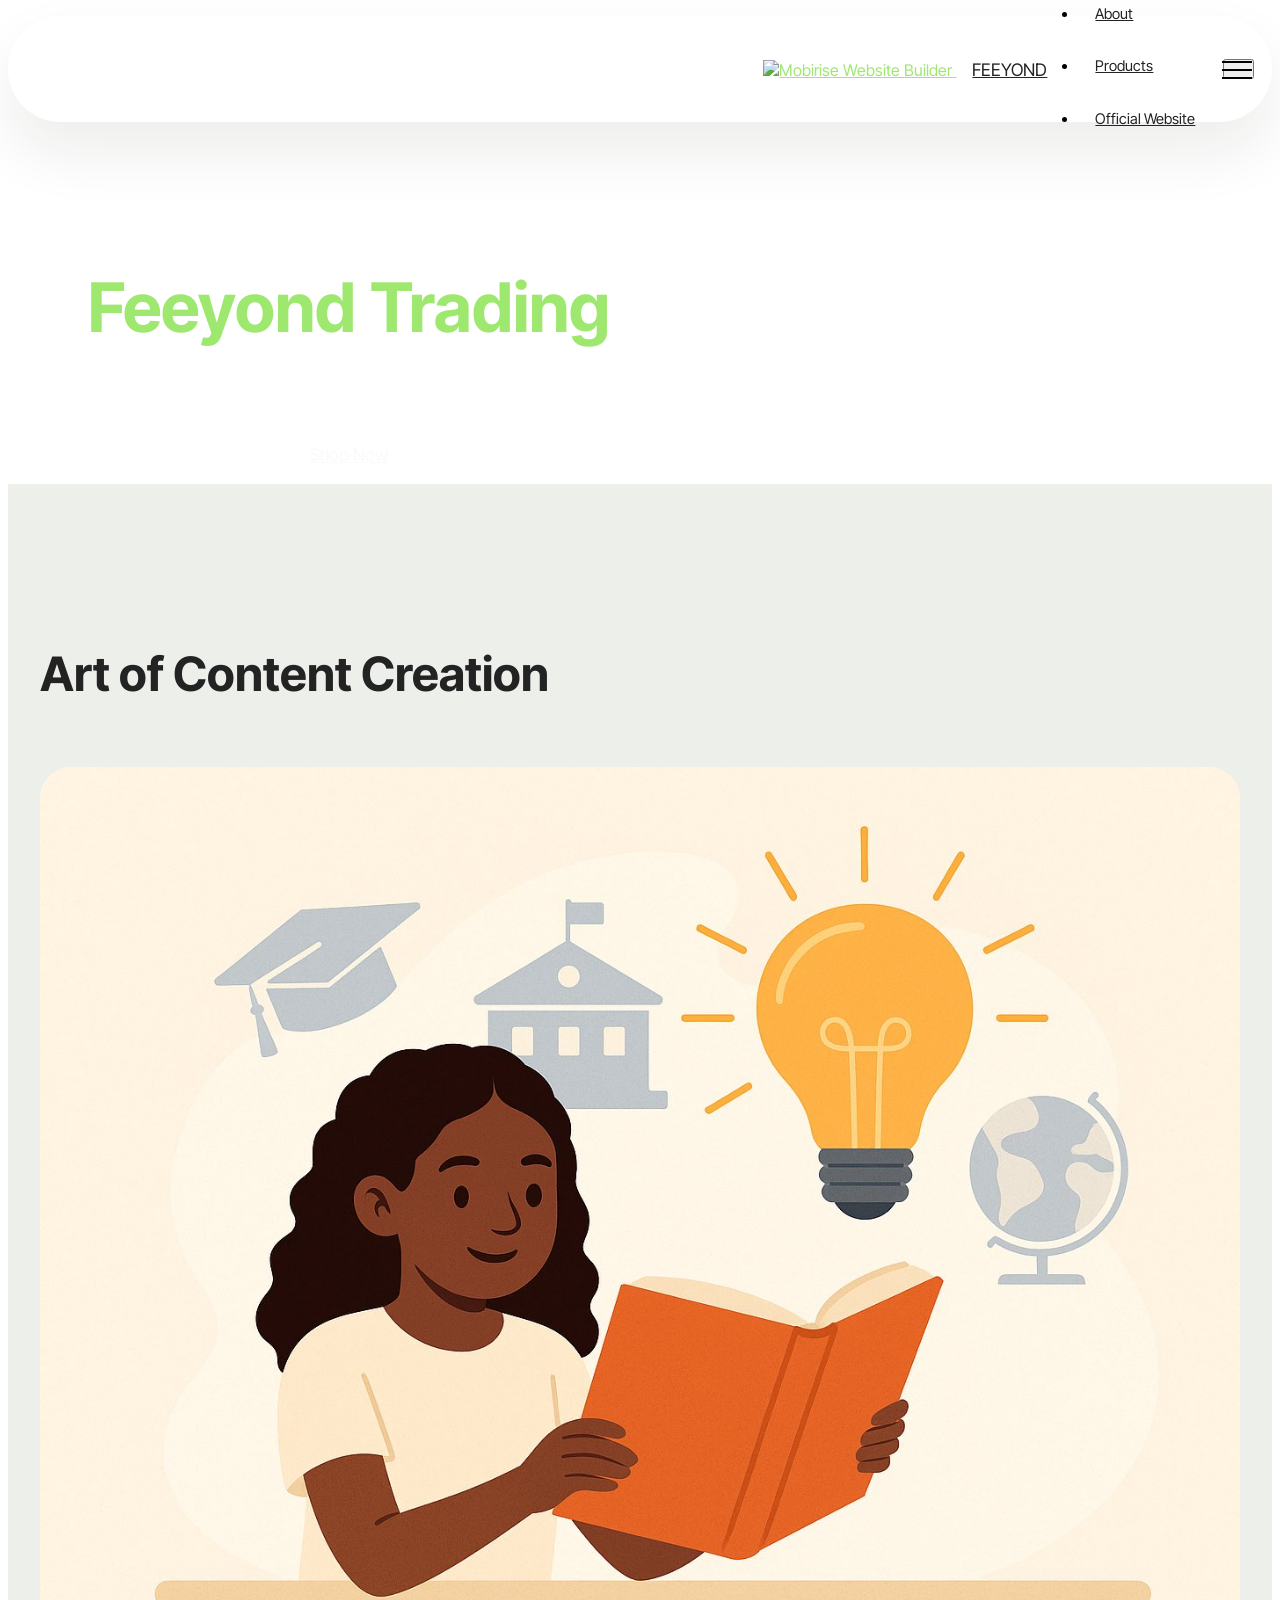
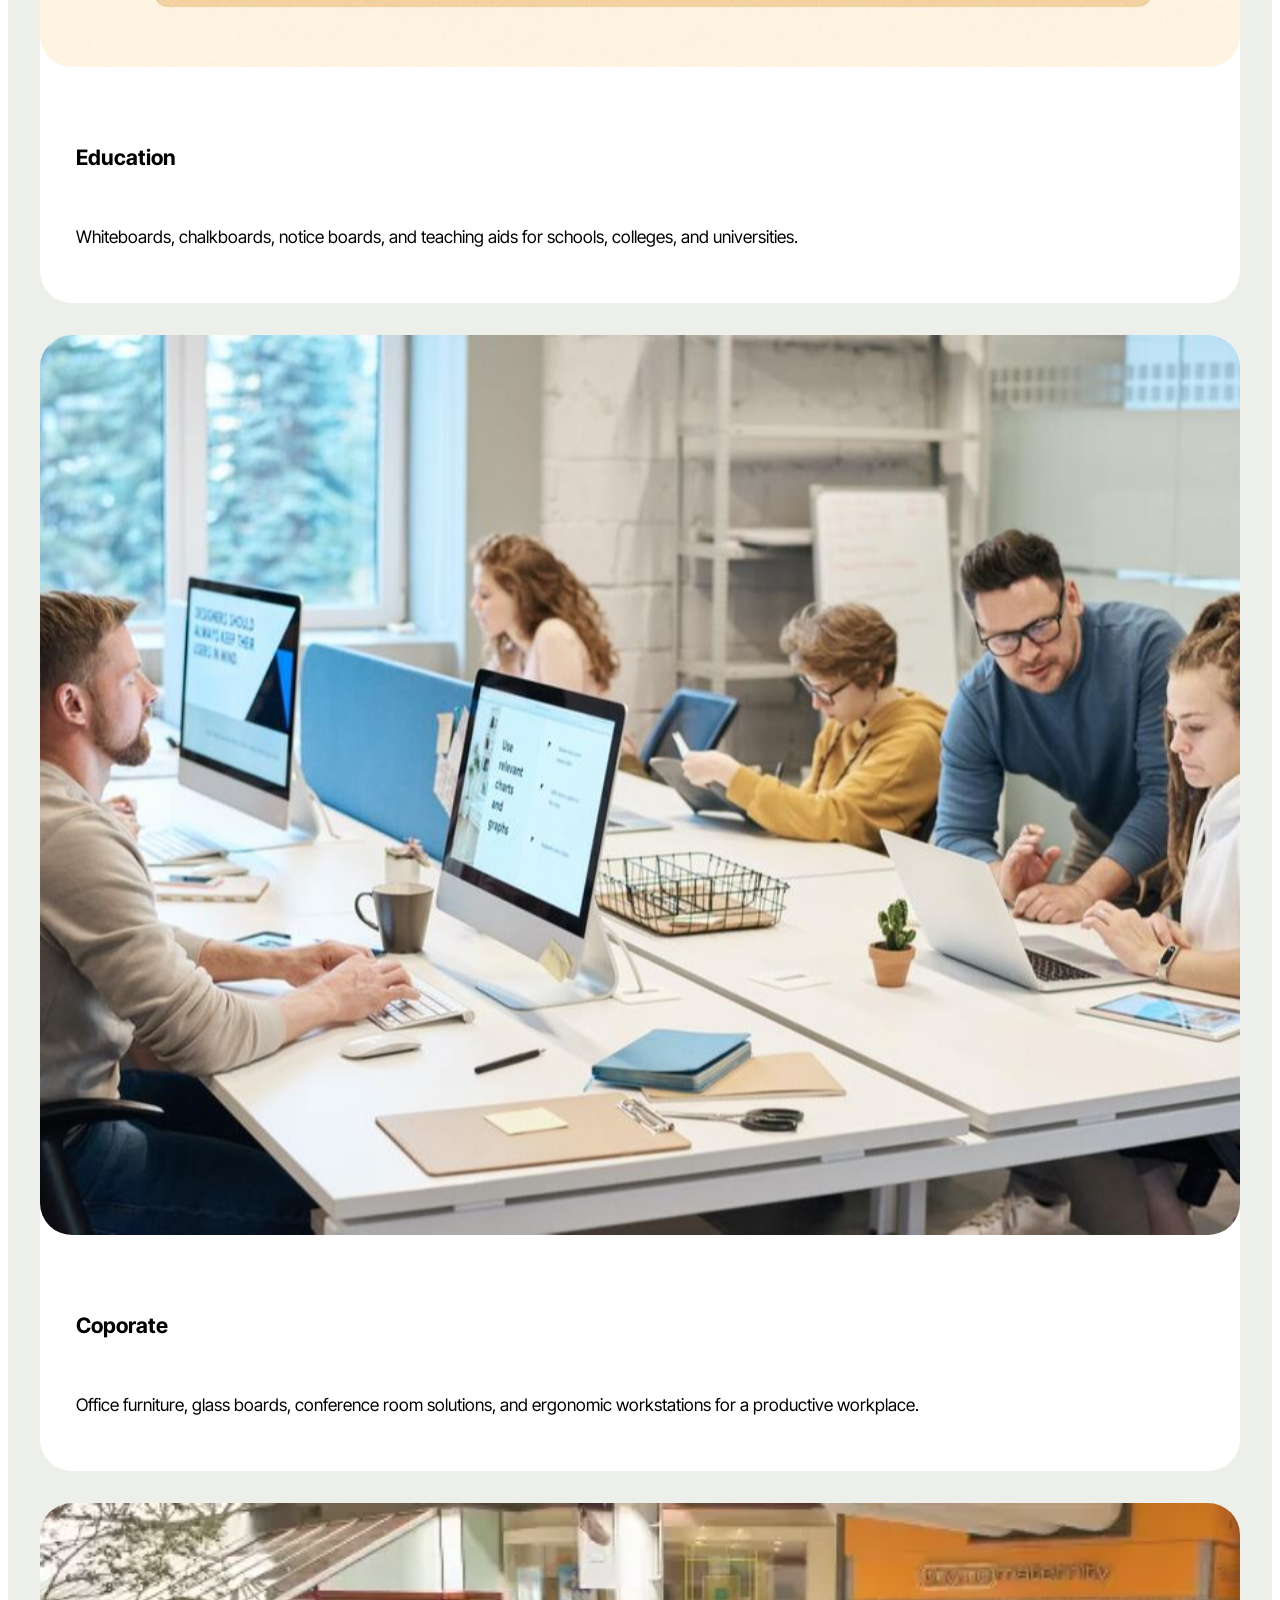
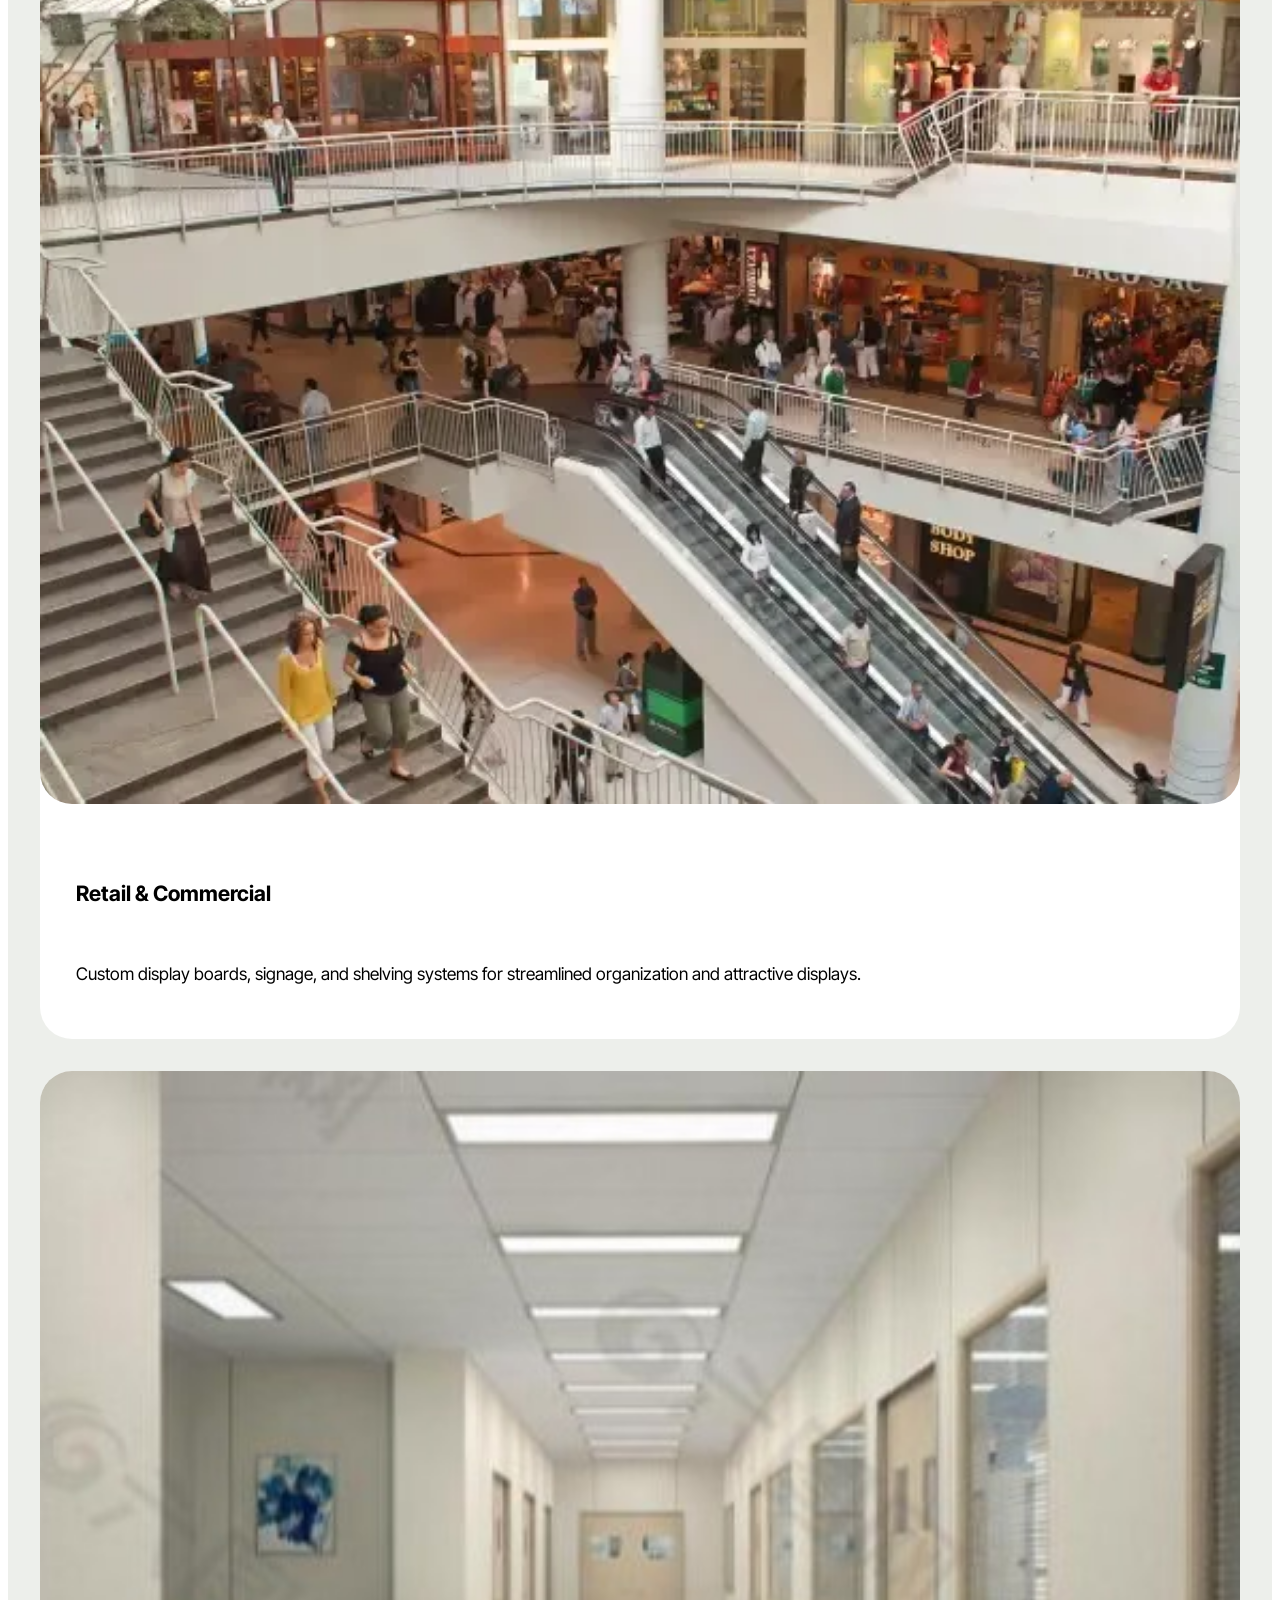
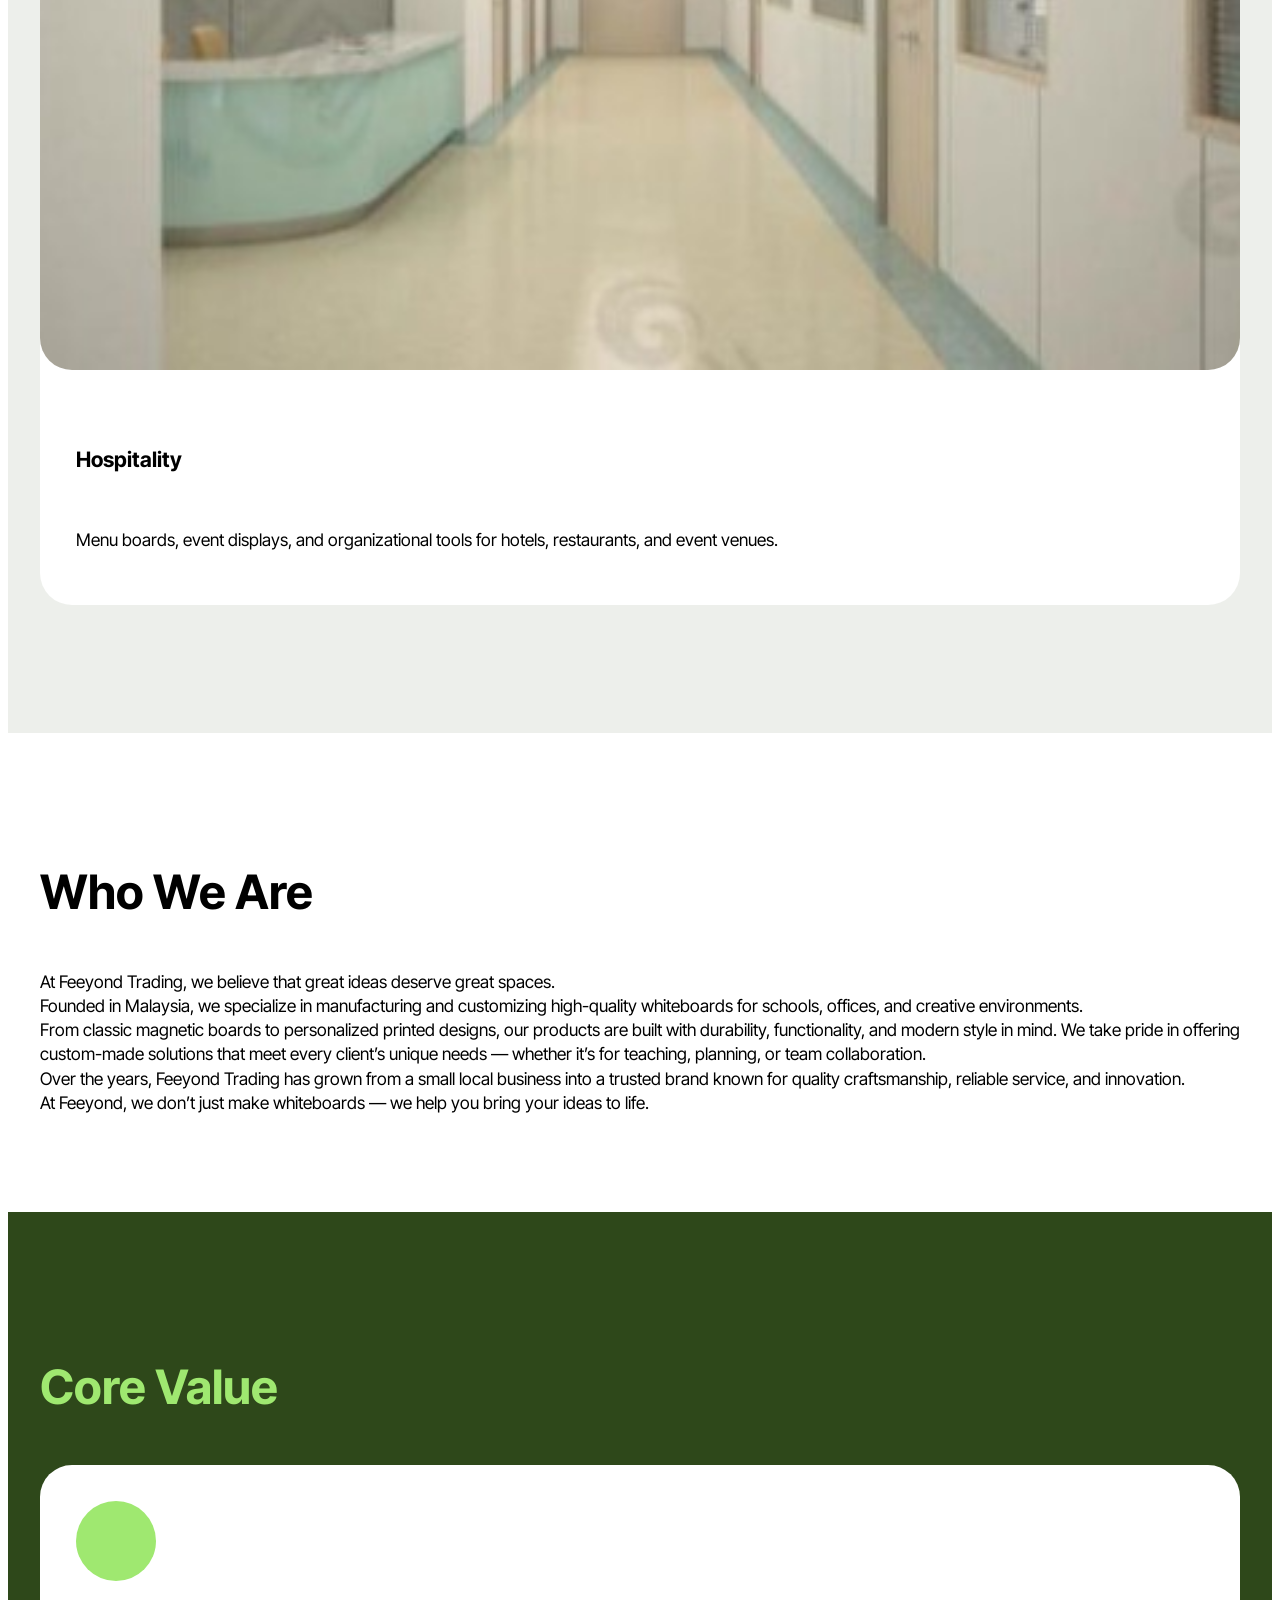
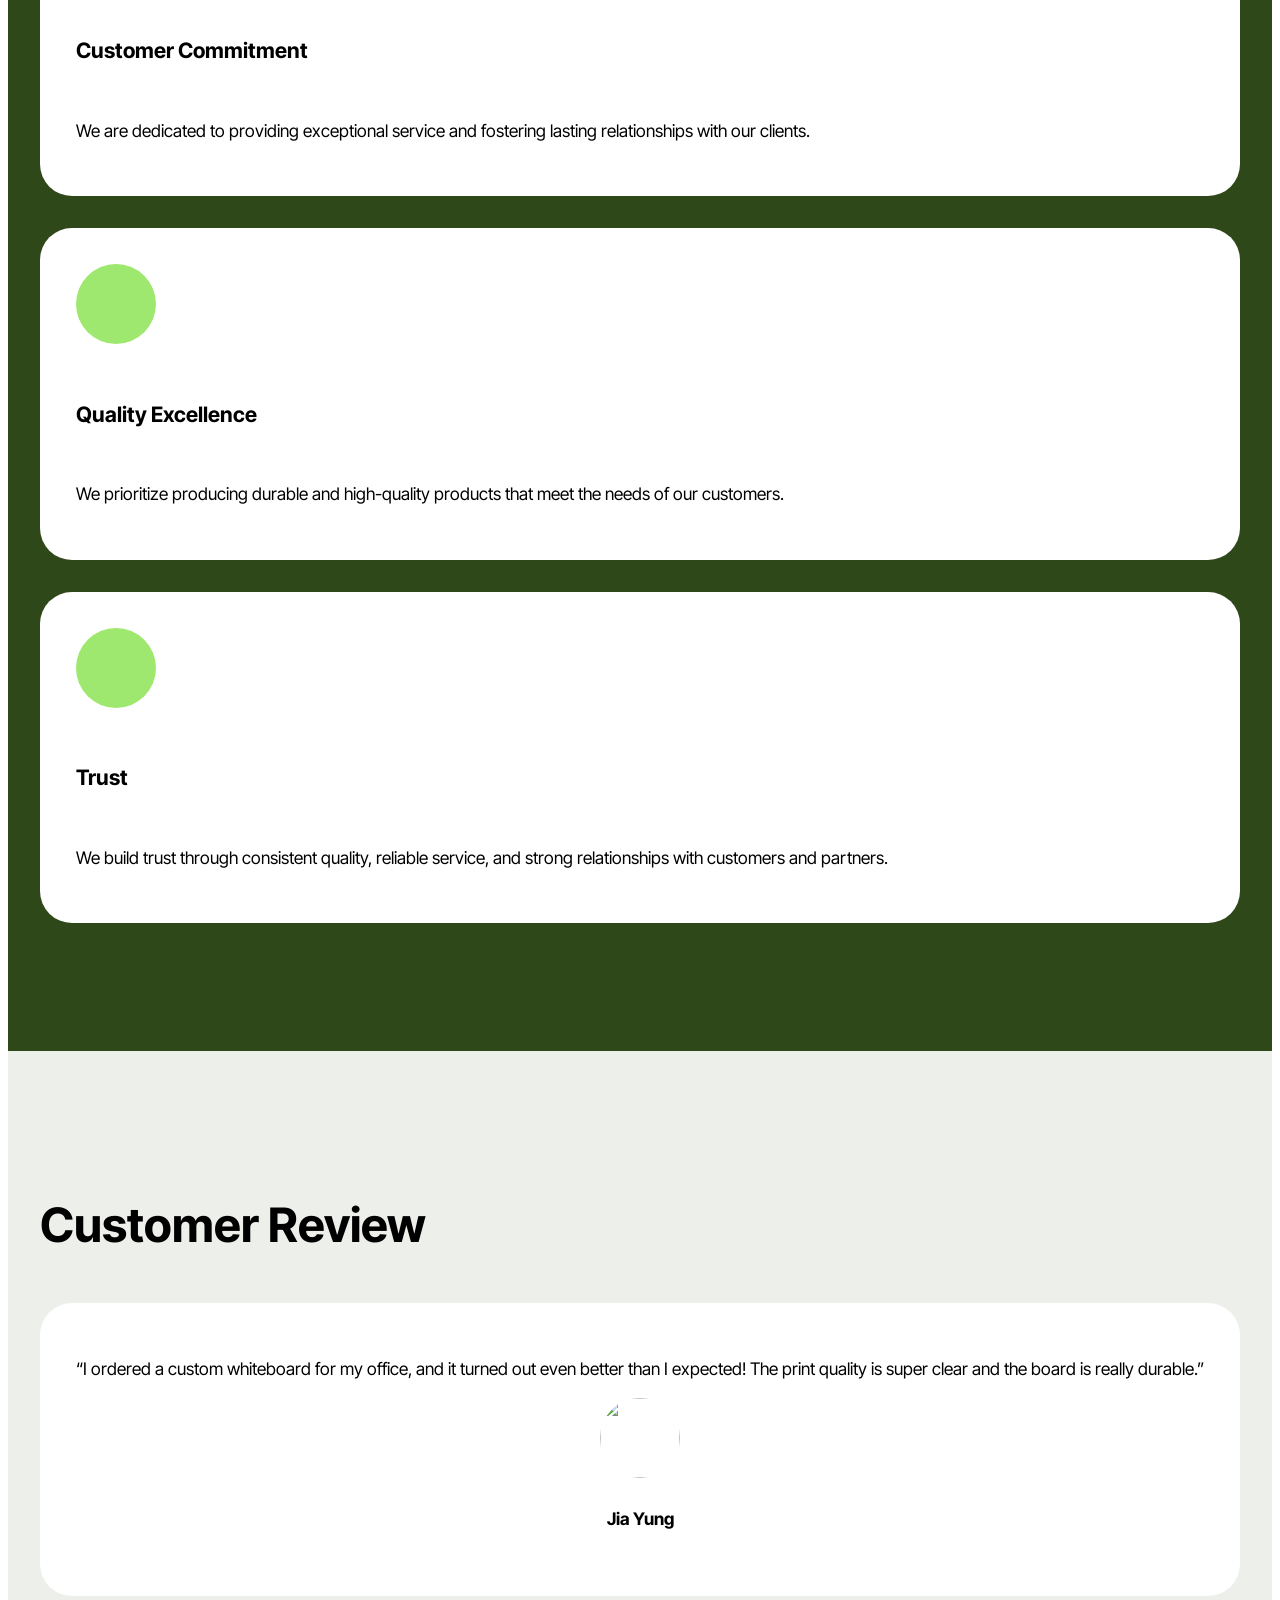
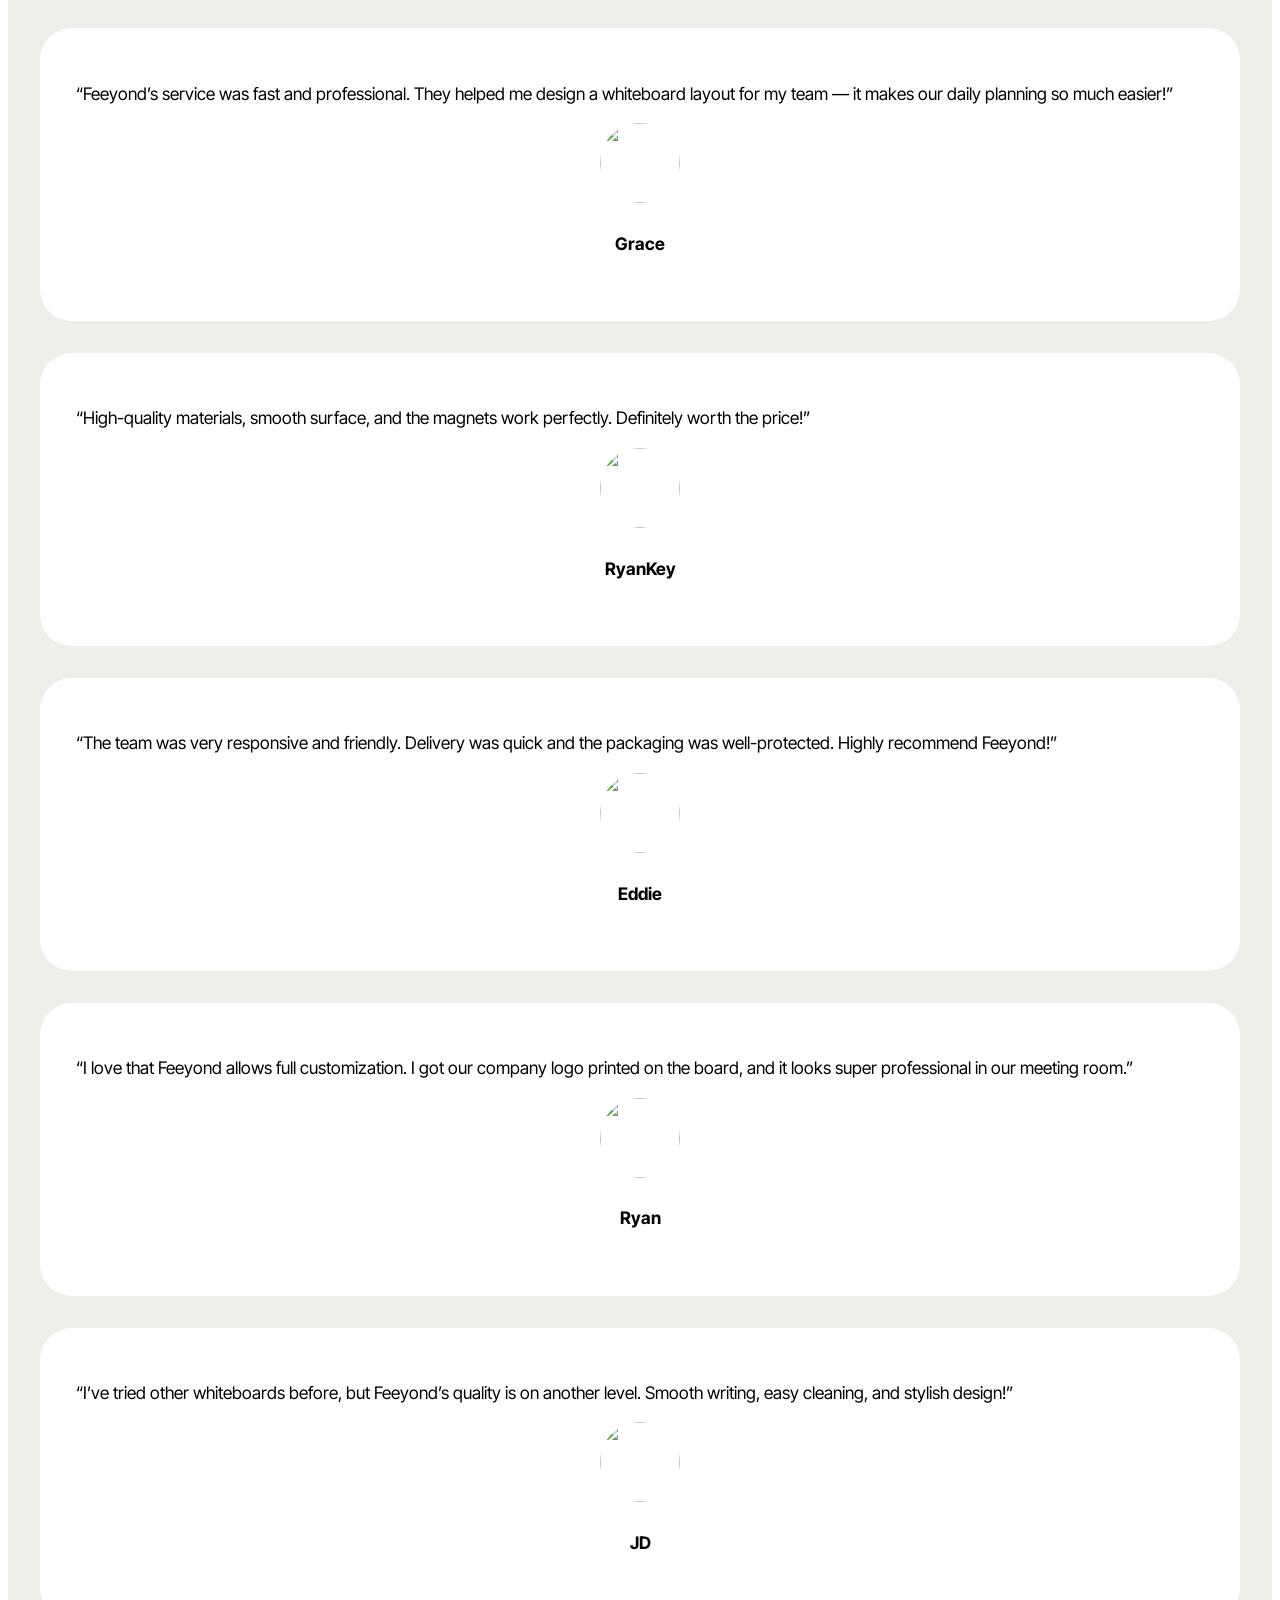
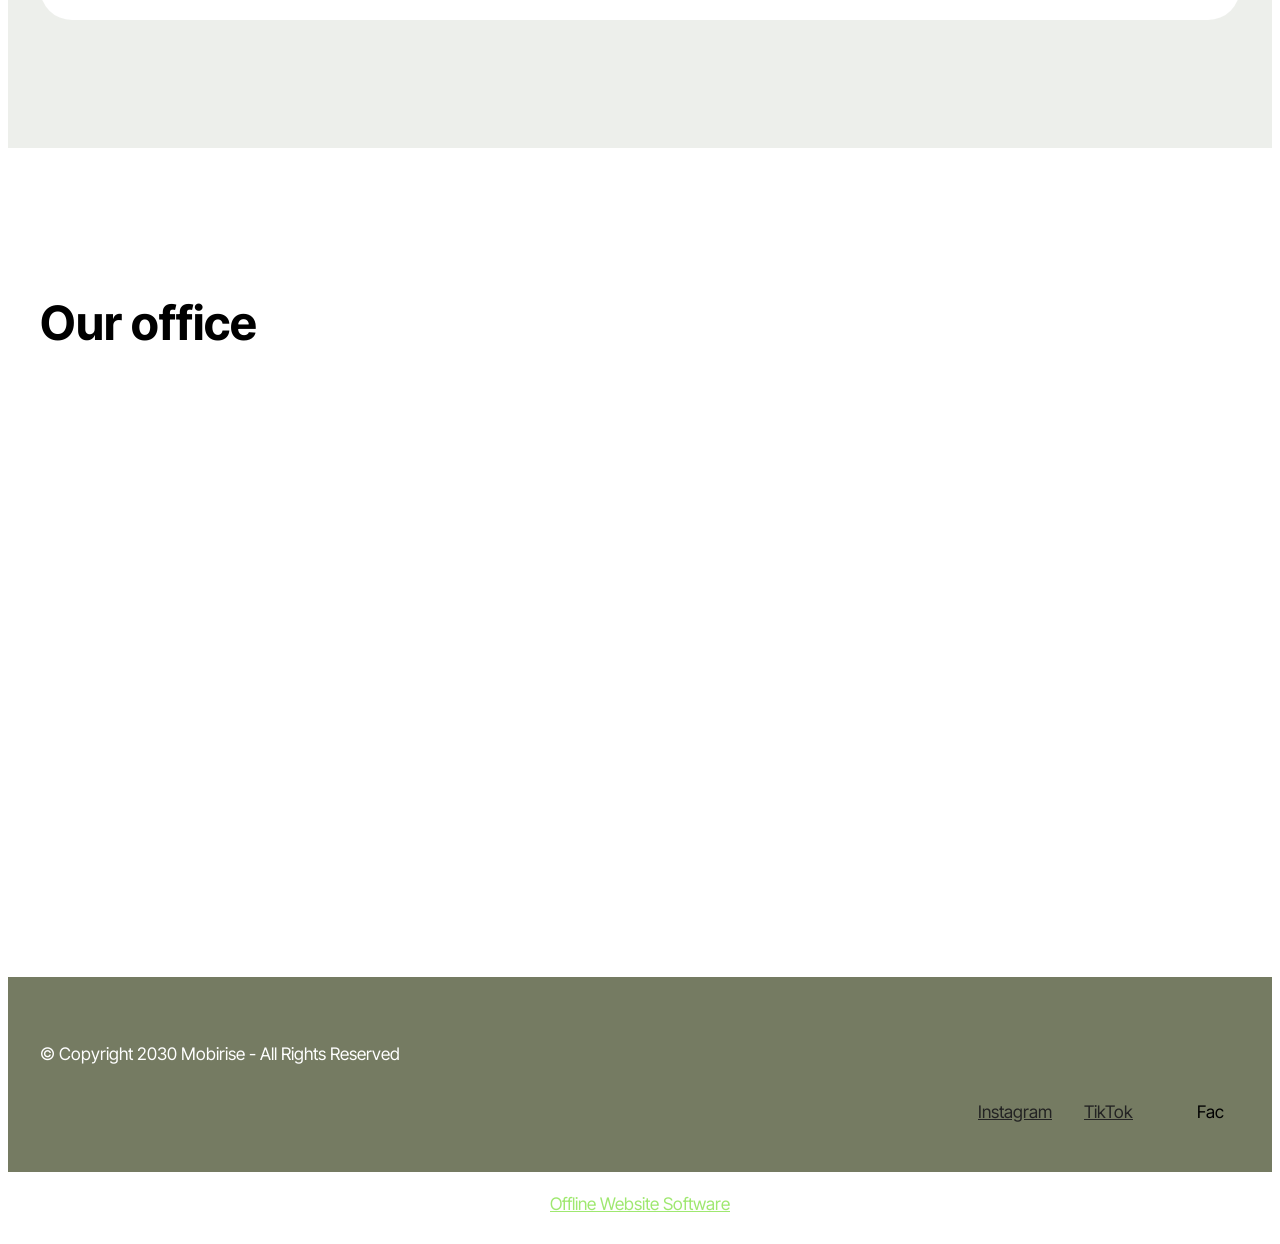
==== commit fcd75c0e: "create github pages" ====
--- a/index.html
+++ b/index.html
@@ -18,7 +18,7 @@
   <link rel="stylesheet" href="assets/theme/css/style.css">
   <link rel="preload" href="https://fonts.googleapis.com/css?family=Inter+Tight:100,200,300,400,500,600,700,800,900,100i,200i,300i,400i,500i,600i,700i,800i,900i&display=swap" as="style" onload="this.onload=null;this.rel='stylesheet'">
   <noscript><link rel="stylesheet" href="https://fonts.googleapis.com/css?family=Inter+Tight:100,200,300,400,500,600,700,800,900,100i,200i,300i,400i,500i,600i,700i,800i,900i&display=swap"></noscript>
-  <link rel="preload" as="style" href="assets/mobirise/css/mbr-additional.css?v=ZboVMF"><link rel="stylesheet" href="assets/mobirise/css/mbr-additional.css?v=ZboVMF" type="text/css">
+  <link rel="preload" as="style" href="assets/mobirise/css/mbr-additional.css?v=VNcCXm"><link rel="stylesheet" href="assets/mobirise/css/mbr-additional.css?v=VNcCXm" type="text/css">
 
   
   
@@ -394,7 +394,7 @@
             </div>
         </div>
     </div>
-</section><section class="display-7" style="padding: 0;align-items: center;justify-content: center;flex-wrap: wrap;    align-content: center;display: flex;position: relative;height: 4rem;"><a href="https://mobiri.se/4252618" style="flex: 1 1;height: 4rem;position: absolute;width: 100%;z-index: 1;"><img alt="" style="height: 4rem;" src="[data-uri]"></a><p style="margin: 0;text-align: center;" class="display-7">&#8204;</p><a style="z-index:1" href="https://mobirise.com/html-builder.html">HTML Website Maker</a></section><script src="assets/bootstrap/js/bootstrap.bundle.min.js"></script>  <script src="assets/parallax/jarallax.js"></script>  <script src="assets/smoothscroll/smooth-scroll.js"></script>  <script src="assets/ytplayer/index.js"></script>  <script src="assets/dropdown/js/navbar-dropdown.js"></script>  <script src="assets/masonry/masonry.pkgd.min.js"></script>  <script src="assets/imagesloaded/imagesloaded.pkgd.min.js"></script>  <script src="assets/theme/js/script.js"></script>  
+</section><section class="display-7" style="padding: 0;align-items: center;justify-content: center;flex-wrap: wrap;    align-content: center;display: flex;position: relative;height: 4rem;"><a href="https://mobiri.se/4252618" style="flex: 1 1;height: 4rem;position: absolute;width: 100%;z-index: 1;"><img alt="" style="height: 4rem;" src="[data-uri]"></a><p style="margin: 0;text-align: center;" class="display-7">&#8204;</p><a style="z-index:1" href="https://mobirise.com/offline-website-builder.html">Offline Website Software</a></section><script src="assets/bootstrap/js/bootstrap.bundle.min.js"></script>  <script src="assets/parallax/jarallax.js"></script>  <script src="assets/smoothscroll/smooth-scroll.js"></script>  <script src="assets/ytplayer/index.js"></script>  <script src="assets/dropdown/js/navbar-dropdown.js"></script>  <script src="assets/masonry/masonry.pkgd.min.js"></script>  <script src="assets/imagesloaded/imagesloaded.pkgd.min.js"></script>  <script src="assets/theme/js/script.js"></script>  
   
   
 </body>
